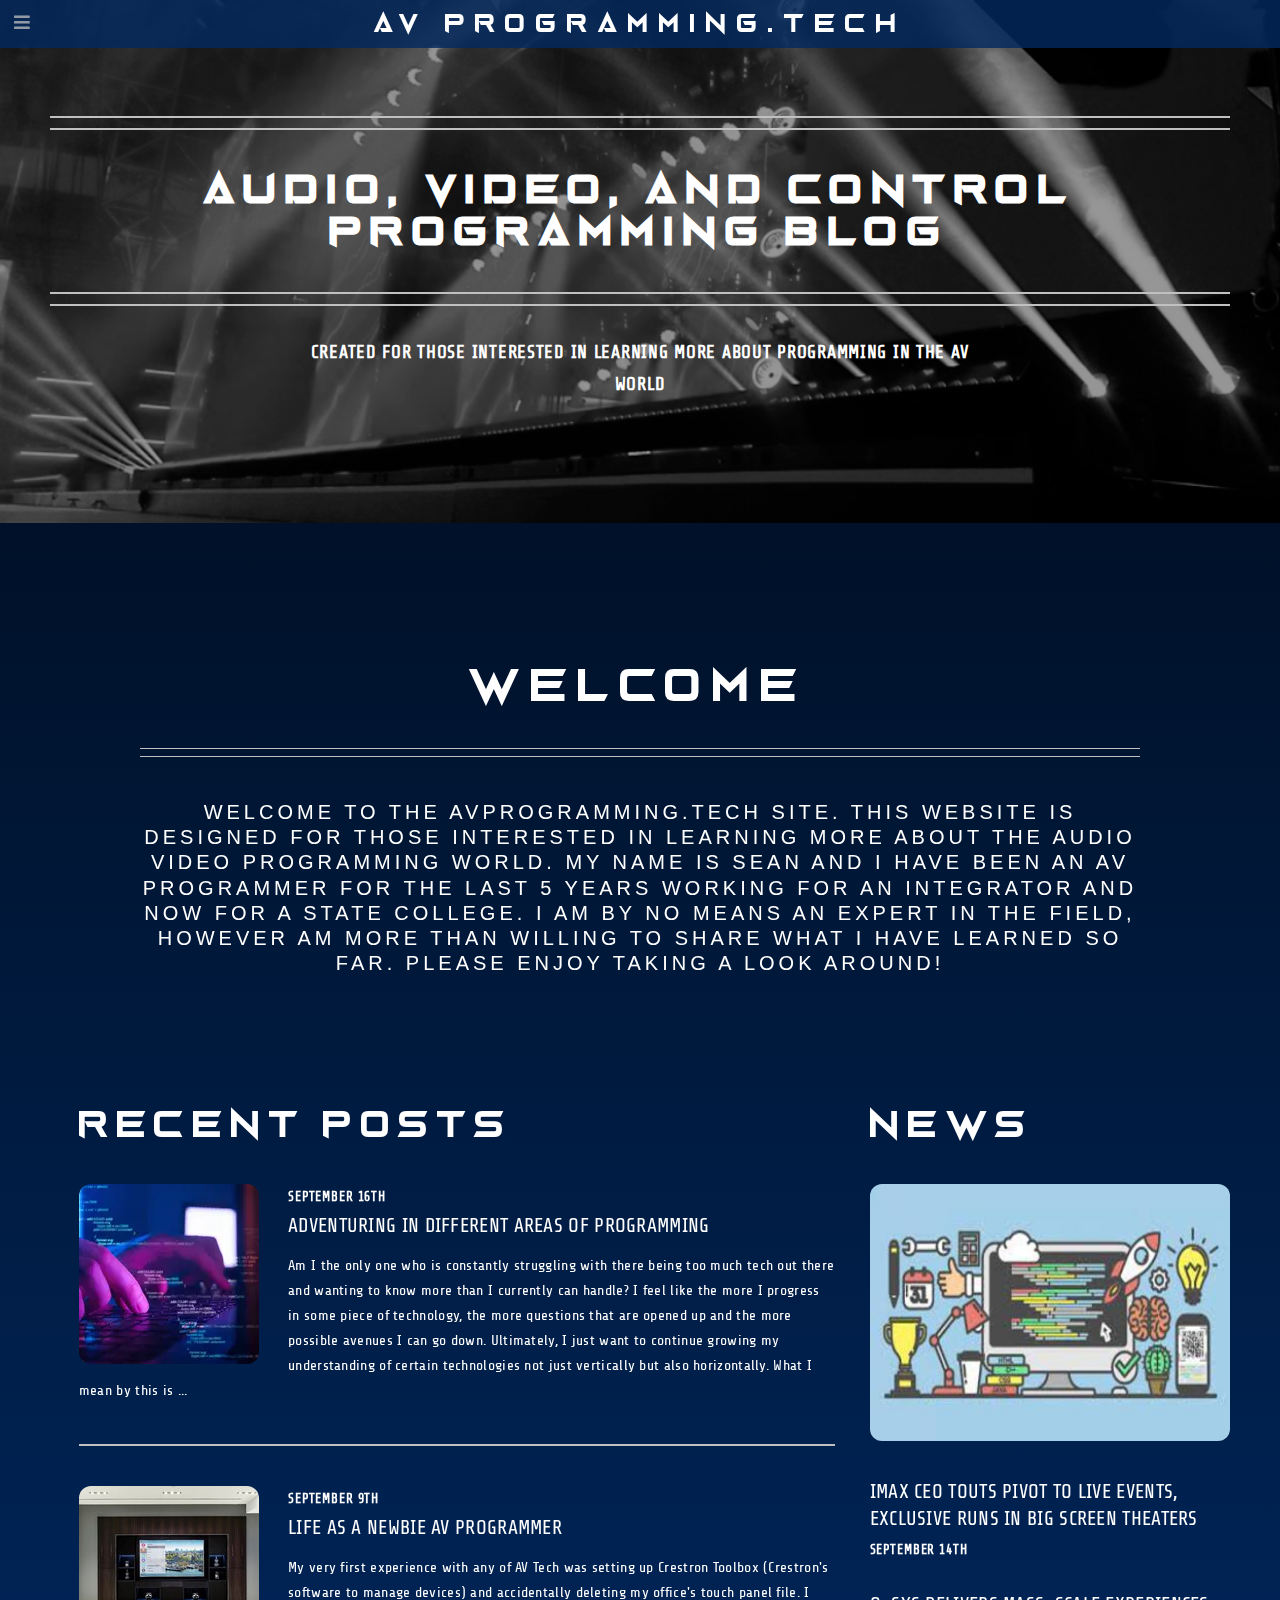
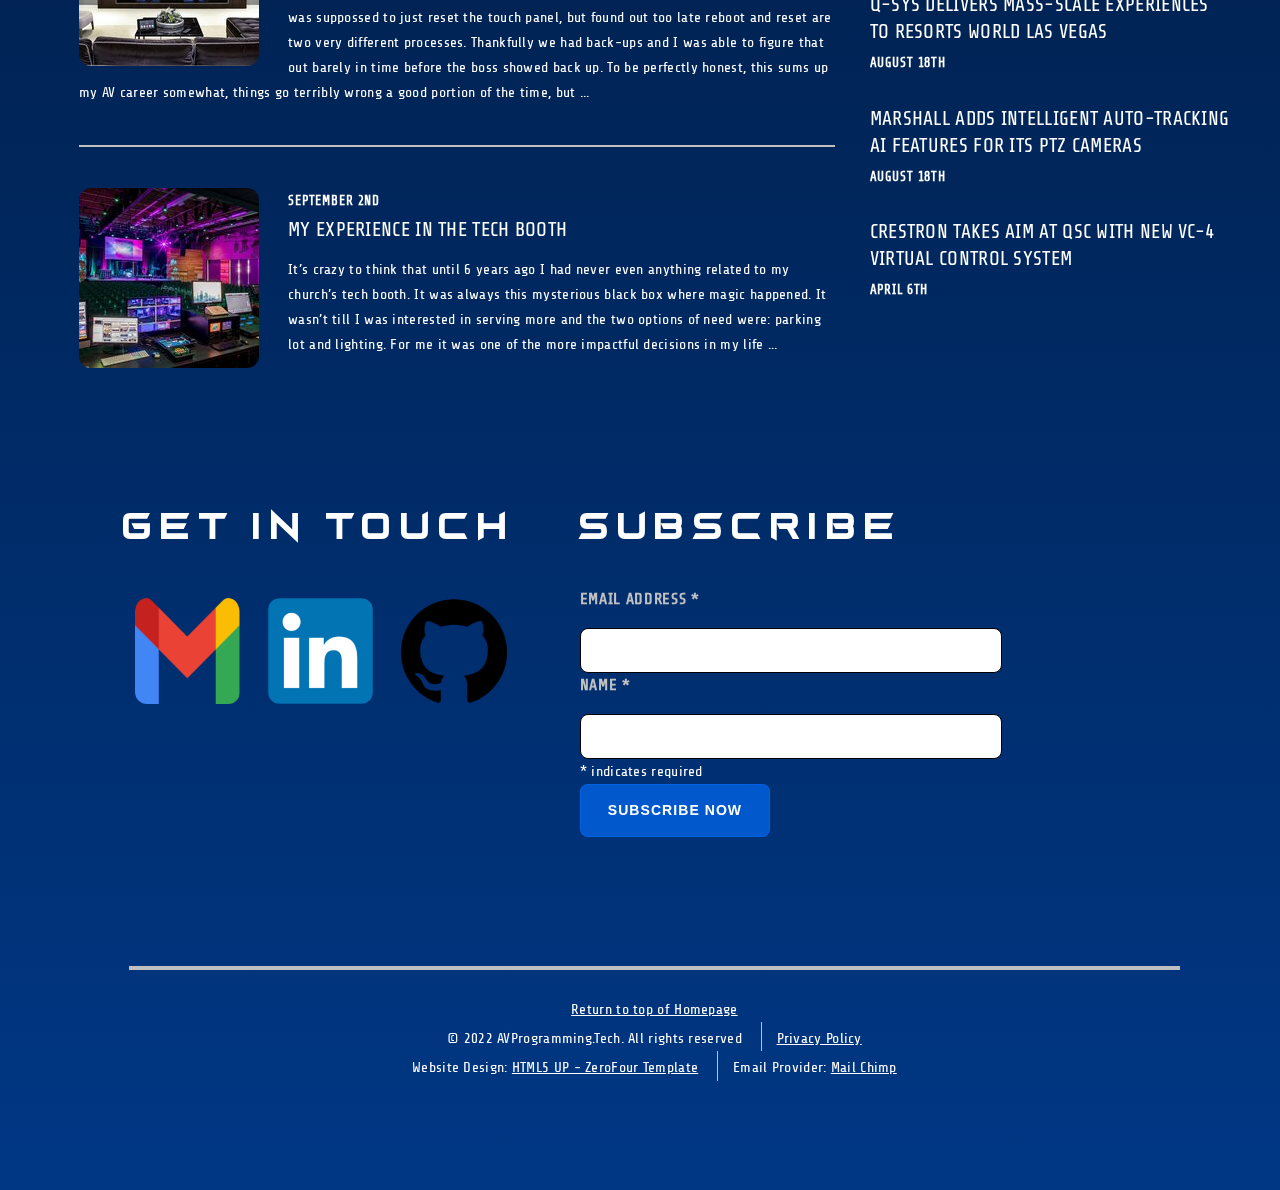
==== index.html @ ee81dc6e "more stuff" ====
<!DOCTYPE HTML>
<!--
	ZeroFour by HTML5 UP
	html5up.net | @ajlkn
	Free for personal and commercial use under the CCA 3.0 license (html5up.net/license)
-->
<html>

<head>
  <title> AV Programming.Tech </title>
  <meta charset="utf-8" />
  <meta name="viewport" content="width=device-width, initial-scale=1, user-scalable=no" />
  <link rel="stylesheet" href="assets/css/main.css" />
</head>

<body class="homepage is-preload">
  <div id="page-wrapper">


    <!-- Header -->
    <div id="header-wrapper">
      <div class="container">

        <!-- Header -->
        <header id="header">
          <div class="inner">

            <!-- Logo -->
            <h1 id="logo"> AV Programming.Tech </h1>

            <!-- Nav -->
            <nav id="nav">
              <ul>
                <li class="current_page_item"><a href="index.html"> Home </a></li>
                <li><a href="blogs.html"> Blogs </a></li>
                <li><a href="forums.html"> Forums </a></li>
                <li><a href="resources.html"> Resources </a></li>
                <li><a href="about_me.html"> About Me </a></li>
              </ul>
            </nav>

          </div>
        </header>

        <!-- Banner -->
        <div id="banner">
          <h2> audio, video, and control programming blog </h2>
          <p> Created for those interested in learning more about programming in the AV World </p>
        </div>


      </div>
    </div>


    <!-- Main Wrapper -->
    <div id="main-wrapper">
      <div class="wrapper style1">
        <div class="inner">

          <!-- Feature 1 -->
          <section class="container box feature1">
            <div class="row">
              <div class="col-12">
                <header class="first major">
                  <h2> Welcome </h2>
                </header>
                <h4 class="welcome"> Welcome to the AVProgramming.Tech site.
                  This website is designed for those interested in learning more about the Audio Video programming
                  world.
                  My name is Sean and I have been an AV Programmer for the last 5 years working for an Integrator and
                  now for a state college.
                  I am by no means an expert in the field, however am more than willing to share what I have learned so
                  far.
                  Please enjoy taking a look around!
                </h4>
              </div>
          </section>
        </div>
      </div>


      <div class="wrapper style3">
        <div class="inner">
          <div class="container">
            <div class="row">
              <div class="col-8 col-12-medium">

                <!-- Article list -->
                <section class="box article-list">
                  <h2> Recent Posts </h2>

                  <!-- Excerpt -->
                  <article class="box excerpt">
                    <a href="/adventuring_in_different_areas_of_programming.html" class="image left"><img src="/assets/images/programming_keyboard.gif"
                        alt="Programmer at keyboard"></a>
                    <div>
                      <header>
                        <span class="date"> September 16th </span>
                        <h3><a href="/adventuring_in_different_areas_of_programming.html"> Adventuring in Different Areas of Programming </a></h3>
                      </header>
                      <p>Am I the only one who is constantly struggling with there being too much tech out there and wanting to know more than I currently can handle?
                        I feel like the more I progress in some piece of technology, the more questions that are opened up and the more possible avenues I can go down. 
                        Ultimately, I just want to continue growing my understanding of certain technologies not just vertically but also horizontally. 
                        What I mean by this is
                        <a class = "continuation" href="/adventuring_in_different_areas_of_programming.html">...</a>
                      </p>
                    </div>
                  </article>

                  <!-- Excerpt -->
                  <article class="box excerpt">
                    <a href="/life_as_a_newbie_av_programmer.html" class="image left">
                      <img src="/assets/images/sample_crestron_space.gif" alt="sample crestron space"></a>
                    <div>
                      <header>
                        <span class="date"> September 9th </span>
                        <h3><a href="/Blogs/life_as_a_newbie_av_programmer.html"> Life as a Newbie AV Programmer </a></h3>
                      </header>
                      <p>My very first experience with any of AV Tech was setting up Crestron Toolbox (Crestron's software to manage devices) and accidentally deleting my office's touch panel file.
                        I was suppossed to just reset the touch panel, but found out too late reboot and reset are two very different processes.
                        Thankfully we had back-ups and I was able to figure that out barely in time before the boss showed back up. 
                        To be perfectly honest, this sums up my AV career somewhat, things go terribly wrong a good portion of the time, but
                        <a class = "continuation" href="/Blogs/life_as_a_newbie_av_programmer.html">...</a>
                      </p>
                    </div>
                  </article>

                  <!-- Excerpt -->
                  <article class="box excerpt">
                    <a href="/my_experience_in_the_tech_booth.html" class="image left">
                      <img src="/assets/images/church_tech_booth.gif" alt="church tech booth"></a>
                    <div>
                      <header>
                        <span class="date"> September 2nd </span>
                        <h3><a href="/my_experience_in_the_tech_booth.html"> My Experience In The Tech Booth </a></h3>
                      </header>
                      <p>It’s crazy to think that until 6 years ago I had never even anything related to my church’s tech booth. 
                        It was always this mysterious black box where magic happened. 
                        It wasn’t till I was interested in serving more and the two options of need were: parking lot and lighting. 
                        For me it was one of the more impactful decisions in my life
                        <a class = "continuation" href="/my_experience_in_the_tech_booth.html">...</a>
                      </p>
                    </div>
                  </article>
                </section>
              </div>
              <div class="col-4 col-12-medium">

                  <!-- Spotlight -->
                  <section class="box spotlight">
                    <h2> News </h2>
                    <a href="/the_journey_so_far.html" class="image featured">
                      <img src="/assets/images/artsy_programming.gif" alt="artsy programming desk"></a>
                    <article>
                      <header>
                        <h3><a href="https://www.hollywoodreporter.com/business/business-news/imax-ceo-touts-pivot-to-live-events-exclusive-runs-in-big-screen-theaters-1235220602/" target="_blank"> Imax CEO Touts Pivot to Live Events, Exclusive Runs in Big Screen Theaters </a></h3>
                        <span class="date"> September 14th </span>
                      </header>
                      <header>
                        <h3><a href="https://www.businesswire.com/news/home/20220818005143/en/Q-SYS-Delivers-Mass-Scale-Experiences-to-Resorts-World-Las-Vegas" > Q-SYS Delivers Mass-Scale Experiences to Resorts World Las Vegas </a></h3>
                        <span class="date"> August 18th </span>
                      </header>
                      <header>
                        <h3><a href="https://www.newsshooter.com/2022/08/17/marshall-intelligent-auto-tracking-ai-features-for-its-ptz-cameras/"> Marshall adds Intelligent Auto-Tracking AI features for its PTZ Cameras </a></h3>
                        <span class="date"> August 18th </span>
                      </header>
                      <header>
                        <h3><a href="https://www.ravepubs.com/crestron-takes-aim-at-qsc-with-new-vc-4-virtual-control-system/"> Crestron Takes Aim at QSC With New VC-4 Virtual Control System </a></h3>
                        <span class="date"> April 6th </span>
                      </header>
  
                    </article>
                  </section>
              </div>


              <div class="wrapper style1">
                <div class="inner">
                  <div class="container">
                    <div class="row">
                      <div class="col-6 col-12-medium">

                        <!-- Article list -->
                        <section class="box article-list">
                          <h2> Get In Touch </h2>
                          <a href="https://mail.google.com/mail/u/0/#inbox?compose=DmwnWrRvxmXZZkzpZGRBSmFkPWxrMPbTCrCHxWCrClTrlzpTVlZNWNWmPcswlPTsXdWFHXGWkRMl"
                            target="_blank" rel="noopener noreferrer" class="image thumbnail">
                            <img src="./assets/images/Gmail_Logo.gif" alt="Gmail Logo"></a>
                          <a href="https://www.linkedin.com/in/seanspiggle/" target="_blank" rel="noopener noreferrer"
                            class="image thumbnail">
                            <img src="./assets/images/Linked_In_Logo.gif" alt="LinkedIn Logo"></a>
                          <a href="https://github.com/Spiggles8" target="_blank" rel="noopener noreferrer"
                            class="image thumbnail">
                            <img src="assets\images\Github_Logo.png" alt="GitHub Logo"></a>
                        </section>

                      </div>
                      <div class="col-6 col-12-medium">
                        <div class="form">
                          <form
                            action="https://tech.us14.list-manage.com/subscribe/post?u=ea6063c30558920f0790168c5&amp;id=ef07a609d7&amp;f_id=008ffce0f0"
                            method="post" id="mc-embedded-subscribe-form" name="mc-embedded-subscribe-form"
                            class="validate" target="_blank" novalidate>
                            <h2>Subscribe</h2>
                            <div class="mc-field-group">
                              <label for="mce-EMAIL">Email Address <span class="asterisk">*</span>
                              </label>
                              <input type="email" value="" name="EMAIL" class="required email" id="mce-EMAIL" required>
                            </div>
                            <div class="mc-field-group">
                              <label for="mce-FNAME">Name <span class="asterisk">*</span>
                              </label>
                              <input type="text" value="" name="FNAME" class="required" id="mce-FNAME" required>
                            </div>
                            <div id="mce-responses" class="clear foot">
                              <div class="response" id="mce-error-response"></div>
                              <div class="response" id="mce-success-response"></div>
                            </div>
                            <div class="indicates-required"><span class="asterisk">*</span> indicates required</div>

                            <!-- real people should not fill this in and expect good things - do not remove this or risk form bot signups-->
                            <div style="position: absolute; left: -5000px;" aria-hidden="true"><input type="text"
                                name="b_ea6063c30558920f0790168c5_ef07a609d7" tabindex="-1" value=""></div>
                            <div class="optionalParent">
                              <div class="clear foot">
                                <input type="submit" value="Subscribe Now" name="subscribe" id="mc-embedded-subscribe"
                                  class="button">
                              </div>
                          </form>
                        </div>
                        <script type='text/javascript'
                          src='//s3.amazonaws.com/downloads.mailchimp.com/js/mc-validate.js'></script>
                        <script
                          type='text/javascript'>(function ($) { window.fnames = new Array(); window.ftypes = new Array(); fnames[0] = 'EMAIL'; ftypes[0] = 'email'; fnames[1] = 'FNAME'; ftypes[1] = 'text'; fnames[2] = 'LNAME'; ftypes[2] = 'text'; fnames[3] = 'ADDRESS'; ftypes[3] = 'address'; fnames[4] = 'PHONE'; ftypes[4] = 'phone'; fnames[5] = 'BIRTHDAY'; ftypes[5] = 'birthday'; }(jQuery)); var $mcj = jQuery.noConflict(true);</script>

                      </div>
                    </div>
                    <!-- Begin Mailchimp Signup Form -->
                    <!--End mc_embed_signup-->
                  </div>
                </div>
              </div>
            </div>
          </div>
          <!-- Footer Wrapper -->
          <div id="footer-wrapper">
            <footer id="footer" class="container">
              <div class="row">
                <div class="col-6 col-12-medium imp-medium">
                  <!-- Contact -->
                </div>
                <div class="col-12">
                  <div id="copyright">
                    <ul class="menu">
                      <li><a href="index.html"> Return to top of Homepage</a></li>
                    </ul>
                    <ul class="menu">
                      <li>&copy; 2022 AVProgramming.Tech. All rights reserved </li>
                      <li><a href="/privacy_policy.html"> Privacy Policy </a></li>
                    </ul>
                    <ul class="menu">
                      <li> Website Design: <a href="https://html5up.net/zerofour"> HTML5 UP - ZeroFour Template </a>
                      </li>
                      <li> Email Provider: <a href="https://www.mailchimp.com"> Mail Chimp </a></li>
                    </ul>
                  </div>
                </div>

              </div>
            </footer>
          </div>
          <!-- Scripts -->
          <script src="assets/js/jquery.min.js"></script>
          <script src="assets/js/jquery.dropotron.min.js"></script>
          <script src="assets/js/browser.min.js"></script>
          <script src="assets/js/breakpoints.min.js"></script>
          <script src="assets/js/util.js"></script>
          <script src="assets/js/main.js"></script>
</body>

</html>
---- assets/css/main.css ----
/*
	ZeroFour by HTML5 UP
	html5up.net | @ajlkn
	Free for personal and commercial use under the CCA 3.0 license (html5up.net/license)
*/
@import url("fontawesome-all.min.css");
@import url("https://fonts.googleapis.com/css?family=Open+Sans:400,400italic,700,700italic|Open+Sans+Condensed:700");

@font-face {
    font-family: 'Gravedigger';
    src: url('/assets/fonts/Gravedigger-8BOZ.ttf');
}
@font-face {
    font-family: 'ShareTech';
    src: url('/assets/fonts/ShareTech-Regular.ttf');
}


html, body, div, span, applet, object,
iframe, h1, h2, h3, h4, h5, h6, p, blockquote,
pre, a, abbr, acronym, address, big, cite,
code, del, dfn, em, img, ins, kbd, q, s, samp,
small, strike, strong, sub, sup, tt, var, b,
u, i, center, dl, dt, dd, ol, ul, li, fieldset,
form, label, legend, table, caption, tbody,
tfoot, thead, tr, th, td, article, aside,
canvas, details, embed, figure, figcaption,
footer, header, hgroup, menu, nav, output, ruby,
section, summary, time, mark, audio, video {
	margin: 0;
	padding: 0;
	border: 0;
	font-size: 100.2%;
	letter-spacing: 0.3px;
	font-family: 'ShareTech';
	vertical-align: baseline;}

article, aside, details, figcaption, figure,
footer, header, hgroup, menu, nav, section {
	display: block;}

body {
	line-height: 1;
}

ol, ul {
	list-style: none;
}

blockquote, q {
	quotes: none;
}

	blockquote:before, blockquote:after, q:before, q:after {
		content: '';
		content: none;
	}

table {
	border-collapse: collapse;
	border-spacing: 0;
}

body {
	-webkit-text-size-adjust: none;
}

mark {
	background-color: transparent;
	color: white;
}

input::-moz-focus-inner {
	border: 0;
	padding: 0;
}

input, select, textarea {
	-moz-appearance: none;
	-webkit-appearance: none;
	-ms-appearance: none;
	appearance: none;
}

p.blog {
	font-size: 125%;;
}

/* Basic */

	html {
		box-sizing: border-box;
	}

	*, *:before, *:after {
		box-sizing: inherit;
	}

	@-ms-viewport {
		width: device-width;
	}

	body {
		background-color: black;
		background-image: linear-gradient(rgba(0, 11, 26, 0.747), rgba(0, 77, 185, 0.719));
	}
	
		body.is-preload * {
			-moz-transition: none !important;
			-webkit-transition: none !important;
			-ms-transition: none !important;
			transition: none !important;
			-moz-animation: none !important;
			-webkit-animation: none !important;
			-ms-animation: none !important;
			animation: none !important;
		}

	body, input, select, textarea {
		color: white;
		font-weight: 400;
		font-size: 11pt;
		line-height: 1.85em;
	}

	a {
		color: white;
		text-decoration: underline;
	}

	a:hover {
		color: silver;
		font-size: 22px;
	}

	a.continuation {
		text-decoration: none;
	}

		a.continuation:hover {
			color: silver;
			font-size: 20px;
		}

	h1, h2, h3, h4, h5, h6 {
		font-family: 'GraveDigger';
		text-transform: uppercase;
		font-weight: 100;
		letter-spacing: 0.3em;
		color: white;
		margin: 0 0 1em 0;
	}

	h1 a, h2 a, h3 a, h4 a, h5 a, h6 a {
		color: white;
		text-decoration: none;
		outline: 0;
	}

	h2 {
		font-size: 2em;
		margin: 0 0 1.5em 0;
		line-height: 1em;
	}

		h2.icon {
			line-height: 48px;
		}

			h2.icon:before {
				position: relative;
				top: 0.05em;
				margin-right: 0.5em;
				opacity: 0.25;
			}

	h3 {
		font-size: 1.35em;
		margin-top: 2em;
	}

	#h3_table {
		margin-top: 0em;
		font-size: 1.11em;
	}

	b, strong {
		color: white;
		font-weight: 700;
	}

	i, em {
		font-style: italic;
	}

	br.clear {
		clear: both;
	}

	sub {
		position: relative;
		top: 0.5em;
		font-size: 0.8em;
	}

	sup {
		position: relative;
		top: -0.5em;
		font-size: 0.8em;
	}

	hr {
		border: 0;
		border-top: solid 1px silver;
	}

	blockquote {
		border-left: solid 0.5em silver;
		padding: 1em 0 1em 2em;
		font-style: italic;
	}

	p, ul, ol, dl, table {
		margin-bottom: 2em;
	}

	.date {
		display: block;
		text-transform: uppercase;
		font-weight: 700;
		letter-spacing: 0.065em;
		font-size: 0.9em;
		color: white;
		margin: 0 0 0.25em 0;
	}

/* Container */

	.container {
		margin: 0 auto;
		max-width: calc(100% - 100px);
		width: 1200px;
	}

		@media screen and (max-width: 1280px) {

			.container {
				width: 100%;
			}

		}

		@media screen and (max-width: 980px) {

			.container {
				width: 100%;
			}

		}

		@media screen and (max-width: 736px) {

			.container {
				width: 100%;
				max-width: 100%;
			}

		}

/* Row */

	.row {
		display: flex;
		flex-wrap: wrap;
		box-sizing: border-box;
		align-items: stretch;
	}

		.row > * {
			box-sizing: border-box;
		}

		.row.gtr-uniform > * > :last-child {
			margin-bottom: 0;
		}

		.row.aln-left {
			justify-content: flex-start;
		}

		.row.aln-center {
			justify-content: center;
		}

		.row.aln-right {
			justify-content: flex-end;
		}

		.row.aln-top {
			align-items: flex-start;
		}

		.row.aln-middle {
			align-items: center;
		}

		.row.aln-bottom {
			align-items: flex-end;
		}

		.row > .imp {
			order: -1;
		}

		.row > .col-1 {
			width: 8.33333%;
		}

		.row > .off-1 {
			margin-left: 8.33333%;
		}

		.row > .col-2 {
			width: 16.66667%;
		}

		.row > .off-2 {
			margin-left: 16.66667%;
		}

		.row > .col-3 {
			width: 25%;
		}

		.row > .off-3 {
			margin-left: 25%;
		}

		.row > .col-4 {
			width: 33.33333%;
		}

		.row > .off-4 {
			margin-left: 33.33333%;
		}

		.row > .col-5 {
			width: 41.66667%;
		}

		.row > .off-5 {
			margin-left: 41.66667%;
		}

		.row > .col-6 {
			width: 50%;
		}

		.row > .off-6 {
			margin-left: 50%;
		}

		.row > .col-7 {
			width: 58.33333%;
		}

		.row > .off-7 {
			margin-left: 58.33333%;
		}

		.row > .col-8 {
			width: 66.66667%;
		}

		.row > .off-8 {
			margin-left: 66.66667%;
		}

		.row > .col-9 {
			width: 75%;
		}

		.row > .off-9 {
			margin-left: 75%;
		}

		.row > .col-10 {
			width: 83.33333%;
		}

		.row > .off-10 {
			margin-left: 83.33333%;
		}

		.row > .col-11 {
			width: 91.66667%;
		}

		.row > .off-11 {
			margin-left: 91.66667%;
		}

		.row > .col-12 {
			width: 100%;
		}

		.row > .off-12 {
			margin-left: 100%;
		}

		.row.gtr-0 {
			margin-top: 0px;
			margin-left: 0px;
		}

			.row.gtr-0 > * {
				padding: 0px 0 0 0px;
			}

			.row.gtr-0.gtr-uniform {
				margin-top: 0px;
			}

				.row.gtr-0.gtr-uniform > * {
					padding-top: 0px;
				}

		.row.gtr-25 {
			margin-top: -12.5px;
			margin-left: -12.5px;
		}

			.row.gtr-25 > * {
				padding: 12.5px 0 0 12.5px;
			}

			.row.gtr-25.gtr-uniform {
				margin-top: -12.5px;
			}

				.row.gtr-25.gtr-uniform > * {
					padding-top: 12.5px;
				}

		.row.gtr-50 {
			margin-top: -25px;
			margin-left: -25px;
		}

			.row.gtr-50 > * {
				padding: 25px 0 0 25px;
			}

			.row.gtr-50.gtr-uniform {
				margin-top: -25px;
			}

				.row.gtr-50.gtr-uniform > * {
					padding-top: 25px;
				}

		.row {
			margin-top: -50px;
			margin-left: -50px;
		}

			.row > * {
				padding: 50px 0 0 50px;
			}

			.row.gtr-uniform {
				margin-top: -50px;
			}

				.row.gtr-uniform > * {
					padding-top: 50px;
				}

		.row.gtr-150 {
			margin-top: -75px;
			margin-left: -75px;
		}

			.row.gtr-150 > * {
				padding: 75px 0 0 75px;
			}

			.row.gtr-150.gtr-uniform {
				margin-top: -75px;
			}

				.row.gtr-150.gtr-uniform > * {
					padding-top: 75px;
				}

		.row.gtr-200 {
			margin-top: -100px;
			margin-left: -100px;
		}

			.row.gtr-200 > * {
				padding: 100px 0 0 100px;
			}

			.row.gtr-200.gtr-uniform {
				margin-top: -100px;
			}

				.row.gtr-200.gtr-uniform > * {
					padding-top: 100px;
				}

		@media screen and (max-width: 1280px) {

			.row {
				display: flex;
				flex-wrap: wrap;
				box-sizing: border-box;
				align-items: stretch;
			}

				.row > * {
					box-sizing: border-box;
				}

				.row.gtr-uniform > * > :last-child {
					margin-bottom: 0;
				}

				.row.aln-left {
					justify-content: flex-start;
				}

				.row.aln-center {
					justify-content: center;
				}

				.row.aln-right {
					justify-content: flex-end;
				}

				.row.aln-top {
					align-items: flex-start;
				}

				.row.aln-middle {
					align-items: center;
				}

				.row.aln-bottom {
					align-items: flex-end;
				}

				.row > .imp-large {
					order: -1;
				}

				.row > .col-1-large {
					width: 8.33333%;
				}

				.row > .off-1-large {
					margin-left: 8.33333%;
				}

				.row > .col-2-large {
					width: 16.66667%;
				}

				.row > .off-2-large {
					margin-left: 16.66667%;
				}

				.row > .col-3-large {
					width: 25%;
				}

				.row > .off-3-large {
					margin-left: 25%;
				}

				.row > .col-4-large {
					width: 33.33333%;
				}

				.row > .off-4-large {
					margin-left: 33.33333%;
				}

				.row > .col-5-large {
					width: 41.66667%;
				}

				.row > .off-5-large {
					margin-left: 41.66667%;
				}

				.row > .col-6-large {
					width: 50%;
				}

				.row > .off-6-large {
					margin-left: 50%;
				}

				.row > .col-7-large {
					width: 58.33333%;
				}

				.row > .off-7-large {
					margin-left: 58.33333%;
				}

				.row > .col-8-large {
					width: 66.66667%;
				}

				.row > .off-8-large {
					margin-left: 66.66667%;
				}

				.row > .col-9-large {
					width: 75%;
				}

				.row > .off-9-large {
					margin-left: 75%;
				}

				.row > .col-10-large {
					width: 83.33333%;
				}

				.row > .off-10-large {
					margin-left: 83.33333%;
				}

				.row > .col-11-large {
					width: 91.66667%;
				}

				.row > .off-11-large {
					margin-left: 91.66667%;
				}

				.row > .col-12-large {
					width: 100%;
				}

				.row > .off-12-large {
					margin-left: 100%;
				}

				.row.gtr-0 {
					margin-top: 0px;
					margin-left: 0px;
				}

					.row.gtr-0 > * {
						padding: 0px 0 0 0px;
					}

					.row.gtr-0.gtr-uniform {
						margin-top: 0px;
					}

						.row.gtr-0.gtr-uniform > * {
							padding-top: 0px;
						}

				.row.gtr-25 {
					margin-top: -8.75px;
					margin-left: -8.75px;
				}

					.row.gtr-25 > * {
						padding: 8.75px 0 0 8.75px;
					}

					.row.gtr-25.gtr-uniform {
						margin-top: -8.75px;
					}

						.row.gtr-25.gtr-uniform > * {
							padding-top: 8.75px;
						}

				.row.gtr-50 {
					margin-top: -17.5px;
					margin-left: -17.5px;
				}

					.row.gtr-50 > * {
						padding: 17.5px 0 0 17.5px;
					}

					.row.gtr-50.gtr-uniform {
						margin-top: -17.5px;
					}

						.row.gtr-50.gtr-uniform > * {
							padding-top: 17.5px;
						}

				.row {
					margin-top: -35px;
					margin-left: -35px;
				}

					.row > * {
						padding: 35px 0 0 35px;
					}

					.row.gtr-uniform {
						margin-top: -35px;
					}

						.row.gtr-uniform > * {
							padding-top: 35px;
						}

				.row.gtr-150 {
					margin-top: -52.5px;
					margin-left: -52.5px;
				}

					.row.gtr-150 > * {
						padding: 52.5px 0 0 52.5px;
					}

					.row.gtr-150.gtr-uniform {
						margin-top: -52.5px;
					}

						.row.gtr-150.gtr-uniform > * {
							padding-top: 52.5px;
						}

				.row.gtr-200 {
					margin-top: -70px;
					margin-left: -70px;
				}

					.row.gtr-200 > * {
						padding: 70px 0 0 70px;
					}

					.row.gtr-200.gtr-uniform {
						margin-top: -70px;
					}

						.row.gtr-200.gtr-uniform > * {
							padding-top: 70px;
						}

		}

		@media screen and (max-width: 980px) {

			.row {
				display: flex;
				flex-wrap: wrap;
				box-sizing: border-box;
				align-items: stretch;
			}

				.row > * {
					box-sizing: border-box;
				}

				.row.gtr-uniform > * > :last-child {
					margin-bottom: 0;
				}

				.row.aln-left {
					justify-content: flex-start;
				}

				.row.aln-center {
					justify-content: center;
				}

				.row.aln-right {
					justify-content: flex-end;
				}

				.row.aln-top {
					align-items: flex-start;
				}

				.row.aln-middle {
					align-items: center;
				}

				.row.aln-bottom {
					align-items: flex-end;
				}

				.row > .imp-medium {
					order: -1;
				}

				.row > .col-1-medium {
					width: 8.33333%;
				}

				.row > .off-1-medium {
					margin-left: 8.33333%;
				}

				.row > .col-2-medium {
					width: 16.66667%;
				}

				.row > .off-2-medium {
					margin-left: 16.66667%;
				}

				.row > .col-3-medium {
					width: 25%;
				}

				.row > .off-3-medium {
					margin-left: 25%;
				}

				.row > .col-4-medium {
					width: 33.33333%;
				}

				.row > .off-4-medium {
					margin-left: 33.33333%;
				}

				.row > .col-5-medium {
					width: 41.66667%;
				}

				.row > .off-5-medium {
					margin-left: 41.66667%;
				}

				.row > .col-6-medium {
					width: 50%;
				}

				.row > .off-6-medium {
					margin-left: 50%;
				}

				.row > .col-7-medium {
					width: 58.33333%;
				}

				.row > .off-7-medium {
					margin-left: 58.33333%;
				}

				.row > .col-8-medium {
					width: 66.66667%;
				}

				.row > .off-8-medium {
					margin-left: 66.66667%;
				}

				.row > .col-9-medium {
					width: 75%;
				}

				.row > .off-9-medium {
					margin-left: 75%;
				}

				.row > .col-10-medium {
					width: 83.33333%;
				}

				.row > .off-10-medium {
					margin-left: 83.33333%;
				}

				.row > .col-11-medium {
					width: 91.66667%;
				}

				.row > .off-11-medium {
					margin-left: 91.66667%;
				}

				.row > .col-12-medium {
					width: 100%;
				}

				.row > .off-12-medium {
					margin-left: 100%;
				}

				.row.gtr-0 {
					margin-top: 0px;
					margin-left: 0px;
				}

					.row.gtr-0 > * {
						padding: 0px 0 0 0px;
					}

					.row.gtr-0.gtr-uniform {
						margin-top: 0px;
					}

						.row.gtr-0.gtr-uniform > * {
							padding-top: 0px;
						}

				.row.gtr-25 {
					margin-top: -12.5px;
					margin-left: -12.5px;
				}

					.row.gtr-25 > * {
						padding: 12.5px 0 0 12.5px;
					}

					.row.gtr-25.gtr-uniform {
						margin-top: -12.5px;
					}

						.row.gtr-25.gtr-uniform > * {
							padding-top: 12.5px;
						}

				.row.gtr-50 {
					margin-top: -25px;
					margin-left: -25px;
				}

					.row.gtr-50 > * {
						padding: 25px 0 0 25px;
					}

					.row.gtr-50.gtr-uniform {
						margin-top: -25px;
					}

						.row.gtr-50.gtr-uniform > * {
							padding-top: 25px;
						}

				.row {
					margin-top: -50px;
					margin-left: -50px;
				}

					.row > * {
						padding: 50px 0 0 50px;
					}

					.row.gtr-uniform {
						margin-top: -50px;
					}

						.row.gtr-uniform > * {
							padding-top: 50px;
						}

				.row.gtr-150 {
					margin-top: -75px;
					margin-left: -75px;
				}

					.row.gtr-150 > * {
						padding: 75px 0 0 75px;
					}

					.row.gtr-150.gtr-uniform {
						margin-top: -75px;
					}

						.row.gtr-150.gtr-uniform > * {
							padding-top: 75px;
						}

				.row.gtr-200 {
					margin-top: -100px;
					margin-left: -100px;
				}

					.row.gtr-200 > * {
						padding: 100px 0 0 100px;
					}

					.row.gtr-200.gtr-uniform {
						margin-top: -100px;
					}

						.row.gtr-200.gtr-uniform > * {
							padding-top: 100px;
						}

		}

		@media screen and (max-width: 736px) {

			.row {
				display: flex;
				flex-wrap: wrap;
				box-sizing: border-box;
				align-items: stretch;
			}

				.row > * {
					box-sizing: border-box;
				}

				.row.gtr-uniform > * > :last-child {
					margin-bottom: 0;
				}

				.row.aln-left {
					justify-content: flex-start;
				}

				.row.aln-center {
					justify-content: center;
				}

				.row.aln-right {
					justify-content: flex-end;
				}

				.row.aln-top {
					align-items: flex-start;
				}

				.row.aln-middle {
					align-items: center;
				}

				.row.aln-bottom {
					align-items: flex-end;
				}

				.row > .imp-small {
					order: -1;
				}

				.row > .col-1-small {
					width: 8.33333%;
				}

				.row > .off-1-small {
					margin-left: 8.33333%;
				}

				.row > .col-2-small {
					width: 16.66667%;
				}

				.row > .off-2-small {
					margin-left: 16.66667%;
				}

				.row > .col-3-small {
					width: 25%;
				}

				.row > .off-3-small {
					margin-left: 25%;
				}

				.row > .col-4-small {
					width: 33.33333%;
				}

				.row > .off-4-small {
					margin-left: 33.33333%;
				}

				.row > .col-5-small {
					width: 41.66667%;
				}

				.row > .off-5-small {
					margin-left: 41.66667%;
				}

				.row > .col-6-small {
					width: 50%;
				}

				.row > .off-6-small {
					margin-left: 50%;
				}

				.row > .col-7-small {
					width: 58.33333%;
				}

				.row > .off-7-small {
					margin-left: 58.33333%;
				}

				.row > .col-8-small {
					width: 66.66667%;
				}

				.row > .off-8-small {
					margin-left: 66.66667%;
				}

				.row > .col-9-small {
					width: 75%;
				}

				.row > .off-9-small {
					margin-left: 75%;
				}

				.row > .col-10-small {
					width: 83.33333%;
				}

				.row > .off-10-small {
					margin-left: 83.33333%;
				}

				.row > .col-11-small {
					width: 91.66667%;
				}

				.row > .off-11-small {
					margin-left: 91.66667%;
				}

				.row > .col-12-small {
					width: 100%;
				}

				.row > .off-12-small {
					margin-left: 100%;
				}

				.row.gtr-0 {
					margin-top: 0px;
					margin-left: 0px;
				}

					.row.gtr-0 > * {
						padding: 0px 0 0 0px;
					}

					.row.gtr-0.gtr-uniform {
						margin-top: 0px;
					}

						.row.gtr-0.gtr-uniform > * {
							padding-top: 0px;
						}

				.row.gtr-25 {
					margin-top: -2.5px;
					margin-left: -2.5px;
				}

					.row.gtr-25 > * {
						padding: 2.5px 0 0 2.5px;
					}

					.row.gtr-25.gtr-uniform {
						margin-top: -2.5px;
					}

						.row.gtr-25.gtr-uniform > * {
							padding-top: 2.5px;
						}

				.row.gtr-50 {
					margin-top: -5px;
					margin-left: -5px;
				}

					.row.gtr-50 > * {
						padding: 5px 0 0 5px;
					}

					.row.gtr-50.gtr-uniform {
						margin-top: -5px;
					}

						.row.gtr-50.gtr-uniform > * {
							padding-top: 5px;
						}

				.row {
					margin-top: -10px;
					margin-left: -10px;
				}

					.row > * {
						padding: 10px 0 0 10px;
					}

					.row.gtr-uniform {
						margin-top: -10px;
					}

						.row.gtr-uniform > * {
							padding-top: 10px;
						}

				.row.gtr-150 {
					margin-top: -15px;
					margin-left: -15px;
				}

					.row.gtr-150 > * {
						padding: 15px 0 0 15px;
					}

					.row.gtr-150.gtr-uniform {
						margin-top: -15px;
					}

						.row.gtr-150.gtr-uniform > * {
							padding-top: 15px;
						}

				.row.gtr-200 {
					margin-top: -20px;
					margin-left: -20px;
				}

					.row.gtr-200 > * {
						padding: 20px 0 0 20px;
					}

					.row.gtr-200.gtr-uniform {
						margin-top: -20px;
					}

						.row.gtr-200.gtr-uniform > * {
							padding-top: 20px;
						}


		}

/* Section/Article */

	section, article {
		margin-bottom: 5em;
	}

	section > :last-child,
	article > :last-child,
	section:last-child,
	article:last-child {
		margin-bottom: 0;
	}

	header {
		margin: 0 0 2em 0;
	}

		header h2, header h3 {
			margin: 0 0 0.25em 0;
		}

		header p {
			display: block;
			text-transform: uppercase;
			font-weight: 700;
			letter-spacing: 0.065em;
			font-size: 0.9em;
			color: white;
			margin: 0;
		}

			header p strong {
				color: white;
				font-weight: 800;
			}

	footer {
		margin: 2.5em 0 0 0;
	}

	header.major {
		border-bottom: solid 1.5px silver;
		margin: 0 0 3em 0;
	}

		header.major:after {
			content: '';
			display: block;
			border-top: solid 1.5px silver;
			height: 8px;
		}

		header.major h2, header.major h3 {
			margin: 0 0 1.2em 0;
		}

		header.major p {
			margin: 0 0 1.5em 0;
			position: relative;
			top: -1em;
		}

		h4.welcome {
			font-family: 'Lucida Sans', 'Lucida Sans Regular', 'Lucida Grande', 'Lucida Sans Unicode', Geneva, Verdana, sans-serif;
			font-size: 20px;
			letter-spacing: 0.2em;
		}

		#logo {
			font-family: 'GraveDigger';
			font-size: 24px;
		}

/* Forms */

	form label {
		display: block;
		text-transform: uppercase;
		font-weight: 800;
		letter-spacing: 0.04em;
		color: silver;
		margin: 0 0 1em 0;
		font-size: 1.1em;
	}

	form input[type="text"],
	form input[type="email"],
	form input[type="password"],
	form select,
	form textarea {
		-webkit-appearance: none;
		display: block;
		width: 100%;
		border-radius: 8px;
		border: solid 1px black;
	}

	form input[type="text"]:focus,
	form input[type="email"]:focus,
	form input[type="password"]:focus,
	form select:focus,
	form textarea:focus {
		box-shadow: 0 0 2px 1px #4091bf;
	}

	form input[type="text"],
	form input[type="email"],
	form input[type="password"] {
		line-height: 3em;
		padding: 0 1em;
		color: black;
	}

	form select {
		line-height: 3em;
		padding: 0 1em;
	}

	form textarea {
		min-height: 9em;
		padding: 1em;
	}

	form ::-webkit-input-placeholder,
	form :-moz-placeholder,
	form ::-moz-placeholder,
	form :-ms-input-placeholder {
		color: black !important;
	}

	form ::-moz-focus-inner {
		border: 0;
	}

/* Tables */

	table {
		width: 100%;
	}

		table.default {
			width: 100%;
		}

			table.default tr {
				border-top: solid 1px silver;
			}

				table.default tr:first-child {
					border-top: 0;
				}

			table td {
				padding: 1.5em 0.5em;
				vertical-align: middle;
				text-align: center;
			}

			table th {
				padding: 0.5em 1em 1.5em 1em;
				text-transform: uppercase;
				letter-spacing: 0.04em;
				margin: 0 0 1em 0;
			}

			table thead {
				background: transparent;
				color: #fff;
				text-align: center;
				vertical-align: middle;
				font-size: 1.25em;
				font-weight: 800;
				text-decoration: underline;
				
			}

/* Image */

	.image {
		position: relative;
		display: inline-block;
	}

		.image img {
			display: block;
			width: 100%;
			border-radius: 12px;
		}

		.image:before {
			content: '';
			display: block;
			position: absolute;
			left: 0;
			top: 0;
			background: transparent;
			width: 100%;
			height: 100%;
			opacity: 0.75;
		}

		.image.fit {
			display: block;
			width: 100%;
		}

		.image.featured {
			display: block;
			width: 100%;
			margin: 0 0 2.5em 0;
		}

		.image.thumbnail {
			width: 25%;
			margin: 0.8em;
		}

		.image.left {
			float: left;
			margin: 0 2em 2em 0;
		}

		.image.centered {
			display: block;
			margin: 0 0 2.5em 0;
		}

			.image.centered img {
				margin: 0 auto;
				width: auto;
			}



/* Button */

	input[type="button"],
	input[type="submit"],
	input[type="reset"],
	button,
	.button {
		-moz-transition: background-color 0.2s ease-in-out;
		-webkit-transition: background-color 0.2s ease-in-out;
		-ms-transition: background-color 0.2s ease-in-out;
		transition: background-color 0.2s ease-in-out;
		-webkit-appearance: none;
		position: relative;
		display: inline-block;
		background-color: rgba(2, 112, 255, 0.637);
		border-radius: 8px;
		box-shadow: inset 0px 0px 0px 1px rgba(2, 112, 255, 0.425);
		color: #fff !important;
		text-decoration: none;
		text-transform: uppercase;
		font-weight: 800;
		font-size: 0.95em;
		letter-spacing: 0.075em;
		padding: 1em 2em;
		outline: 0;
		border: 0;
		white-space: nowrap;
		cursor: pointer;
	}

		input[type="button"].icon:before,
		input[type="submit"].icon:before,
		input[type="reset"].icon:before,
		button.icon:before,
		.button.icon:before {
			opacity: 0.5;
			margin-right: 0.5em;
			position: relative;
			top: 0.05em;
		}

		input[type="button"]:hover,
		input[type="submit"]:hover,
		input[type="reset"]:hover,
		button:hover,
		.button:hover {
			background-color: #50a1cf;
		}

		input[type="button"]:active,
		input[type="submit"]:active,
		input[type="reset"]:active,
		button:active,
		.button:active {
			background-color: #3081af;
		}

		input[type="button"].medium,
		input[type="submit"].medium,
		input[type="reset"].medium,
		button.medium,
		.button.medium {
			font-size: 1.25em;
			padding: 1em 2.25em;
		}

		input[type="button"].large,
		input[type="submit"].large,
		input[type="reset"].large,
		button.large,
		.button.large {
			font-size: 1.5em;
			padding: 1em 2.25em;
		}

		input[type="button"].alt,
		input[type="submit"].alt,
		input[type="reset"].alt,
		button.alt,
		.button.alt {
			background-color: #464a52;
		}

			input[type="button"].alt:hover,
			input[type="submit"].alt:hover,
			input[type="reset"].alt:hover,
			button.alt:hover,
			.button.alt:hover {
				background-color: #565a62;
			}

			input[type="button"].alt:active,
			input[type="submit"].alt:active,
			input[type="reset"].alt:active,
			button.alt:active,
			.button.alt:active {
				background-color: #363a42;
			}

/* List */

	dl.contact dt {
		display: block;
		text-transform: uppercase;
		font-weight: 700;
		letter-spacing: 0.065em;
		font-size: 0.9em;
		color: white;
		float: left;
		width: 6em;
	}

	dl.contact dd {
		margin: 0 0 1em 6em;
	}

	ul.default {
		list-style: disc;
		padding-left: 1em;
	}

		ul.default li {
			padding-left: 0.5em;
		}

	ul.actions li {
		display: inline-block;
		padding: 0 0 0 0.25em;
		margin: 0 0 0 0.25em;
	}

		ul.actions li:first-child {
			margin-left: 0;
			padding-left: 0;
		}

	ul.menu li {
		border-left: solid 1px silver;
		display: inline-block;
		padding: 0.3em 0 0 1em;
		margin: 0 0 0 1em;
	}

		ul.menu li:first-child {
			border-left: 0;
			margin-left: 0;
			padding-left: 0;
		}

	ul.divided li {
		border-top: solid 1px silver;
		padding: 0.5em 0 0 0;
		margin: 0.5em 0 0 0;
	}

		ul.divided li:first-child {
			border-top: 0 !important;
			padding-top: 0 !important;
			margin-top: 0 !important;
		}

	ol.default {
		list-style: decimal;
		padding-left: 1.25em;
	}

		ol.default li {
			padding-left: 0.25em;
		}

/* Box */

	.box.excerpt {
		position: relative;
		overflow: hidden;
	}

		.box.excerpt header {
			margin: 0 0 1em 0;
		}

		.box.excerpt .image, .box.excerpt p {
			margin-bottom: 0;
		}

	.box.feature1 {
		text-align: center;
		padding-left: 5%;
		padding-right: 5%;
	}

		.box.feature1 header {
			margin-bottom: 3em;
		}

			.box.feature1 header.first h2 {
				font-size: 2.5em;
			}

			.box.feature1 header.first p {
				font-size: 1.2em;
			}

			.box.feature1 header.second {
				position: relative;
				display: inline-block;
				text-align: left;
				margin: 0 auto;
				white-space: nowrap;
				left: 24px;
			}

				.box.feature1 header.second p {
					line-height: 1em;
				}

				.box.feature1 header.second:before {
					font-size: 48px;
					position: absolute;
					right: 100%;
					margin-right: 18px;
					opacity: 0.5;
					bottom: -4px;
				}

	.box.feature2 {
		text-align: center;
	}

	.box.article-list article {
		border-bottom: solid 2px silver;
		margin: 0 0 2.75em 0;
		padding: 0 0 2.75em 0;
	}

		.box.article-list article:last-child {
			border-bottom: 0;
			margin-bottom: 0;
			padding-bottom: 0;
		}

/* Icons */

	.icon {
		text-decoration: none;
		text-decoration: none;
	}

		.icon:before {
			-moz-osx-font-smoothing: grayscale;
			-webkit-font-smoothing: antialiased;
			display: inline-block;
			font-style: normal;
			font-variant: normal;
			text-rendering: auto;
			line-height: 1;
			text-transform: none !important;
			font-weight: 400;
			font-family: 'Font Awesome 5 Free';
		}

		.icon.solid:before {
			font-weight: 900;
		}


		.icon > .label {
			display: none;
		}

/* Nav */

	#nav {
		position: absolute;
		right: 2em;
		top: 0;
		line-height: 5.5em;

	}

		#nav > ul > li {
			float: left;
			padding: 0 0.8em 0 0.8em;
		}

			#nav > ul > li > a, #nav > ul > li > span {
				font-family: 'GraveDigger';
				color: #fff;
				text-decoration: none;
				text-transform: uppercase;
				font-weight: 50;
				font-size: 0.85em;
				letter-spacing: 0.0em;
				padding: 0.5em 0.8em 0.5em 0.8em;
				border-radius: 6px;
				outline: 0;
			}

			#nav > ul > li.active > a,
			#nav > ul > li.current_page_item > a,
			#nav > ul > li.active > span,
			#nav > ul > li.current_page_item > span {
				background: rgba(0, 0, 0, 0.15);
				box-shadow: inset 1px 1px 0px 0px rgba(0, 0, 0, 0.025), 1px 1px 0px 0px rgba(255, 255, 255, 0.025);
			}

			#nav > ul > li:last-child {
				padding-right: 0;
			}

			#nav > ul > li > ul {
				display: none;
			}

/* Banner */

	#banner {
		text-align: center;
		width: 940px;
		margin: 0 auto;
		overflow: hidden;
		padding: 9em 0 6em 0;
	}

		#banner h2 {
			border: solid 2px silver;
			border-left: 0;
			border-right: 0;
			color: white;
			font-size: 2.35em;
			font-weight: 700;
			line-height: 1.3em;
			margin: 0 0 1.5em 0;
		}

			#banner h2 strong {
				font-weight: 800;
			}

			#banner h2:before {
				content: '';
				display: block;
				border-top: solid 2px;
				border-color: silver;
				margin: 10px 0 1.25em 0;
			}

			#banner h2:after {
				content: '';
				display: block;
				border-bottom: solid 2px;
				border-color: silver;
				margin: 1.25em 0 10px 0;
			}

		#banner p {
			text-transform: uppercase;
			color: white;
			font-size: 1.5em;
			font-weight: 700;
			line-height: 1.3em;
			letter-spacing: 0.04em;
			float: left;
			text-align: center;
			width: 100%;
			line-height: 1.5em;
			margin: 0;
			padding-left: 22%;
			padding-right: 22%;
		}

/* Sidebar */

	#sidebar h2 {
		font-size: 1.5em;
	}

/* Wrappers */

	#header-wrapper {
		background-image: url("/assets/images/stage_lighting_background_grayscale.jpg");
		background-repeat: no-repeat;
		background-size: cover;
		padding: 3em 0;
	}

	#main-wrapper {
		background: transparent;
	}

	#footer-wrapper {
		position: relative;
		background: transparent;
		background-size: 100% 100%, 100% 15em, auto auto;
		background-position: top left, top center, top left;
		padding: 2em 0 2em 0;
	}

	.wrapper {
		padding: 2.5em 0 1em 0;
	}

		.wrapper > .inner {
			position: relative;
			z-index: 2;
		}

		.wrapper.style1 {
			position: relative;
			padding: 10em 2em 0em 2em;

		}

		.wrapper.style3 {
			position: relative;
			padding: 8em 0em 2em 2em;
		}

/* Header */

	#header {
		position: relative;
		border-radius: 10px;
		background: rgba(0, 64, 148, 0.425);
		padding: 0.75em;
		margin-bottom: 0;
	}

		#header .inner {
			position: relative;
			height: 5.5em;
			background-color: rgba(0, 27, 61, 0.719);
			border-radius: 8px;
			box-shadow: inset 0px 0px 0px 1px rgba(0, 0, 0, 0.45);
		}

		#header h1 {
			position: absolute;
			left: 1.75em;
			top: 50%;
			margin-top: -0.65em;
			font-size: 1.5em;
			color: #fff;
		}

/* Footer */

	#footer {
		margin-bottom: 0;
		position: relative;
		z-index: 2;
	}

		#footer h2 {
			font-size: 1.35em;
			color: #fff;
		}

		#footer strong {
			color: #fff;
		}

		#footer a {
			color: #acb2bf;
		}

		#footer .button.alt {
			box-shadow: inset 0px 0px 0px 1px rgba(0, 0, 0, 0.75), inset 0px 2px 1px 0px rgba(255, 255, 255, 0.25);
		}

		#footer ul.divided li, #footer ul.menu li {
			border-color: silver;
		}

		#footer ul.divided li a {
			text-decoration: none;
		}

		#footer ul.menu {
			margin: 0;
		}

		#footer dl.contact dt {
			color: #ddd;
		}

	#copyright {
		border-top: solid 4px;
		border-color: silver;
		text-align: center;
		margin-top: 2em;
		padding: 1.5em 0 1em 0;
		color: inherit;
	}

		#copyright a {
			color: inherit;
		}

/* Large */

	@media screen and (max-width: 1280px) {

		/* Basic */

			body {
				line-height: 1.75em;
				font-size: 10.75pt;
			}

			input, select, textarea {
				line-height: 1.75em;
				font-size: 10.75pt;
			}

		/* Wrappers */

			#header-wrapper {
				padding: 2em 0;
			}

			body.homepage #header-wrapper {
				height: auto;
			}

			#footer-wrapper {
				padding: 4.5em 0 4.5em 0;
			}

			.wrapper {
				padding: 2.5em 0 1em 0;
			}

		/* Banner */

			#banner {
				width: 100%;
				padding: 4em 0 2em 0;
			}

				#banner h2 {
					font-size: 2.2em;
					line-height: 1.3em;
					margin: 0 0 1em 0;
				}

				#banner p {
					font-size: 1.25em;
					line-height: 1.75em;
					letter-spacing: 0.04em;
					float: none;
					text-align: center;
					width: 100%;
					margin: 0 0 2em 0;
				}

	}

/* Medium */

	#navPanel, #titleBar {
		display: none;
	}

	@media screen and (max-width: 1280px) {

		/* Basic */

			html, body {
				overflow-x: hidden;
			}

		/* Box */

			.box.feature2 section {
				margin: 1em 0;
			}

		/* Nav */

			#page-wrapper {
				-moz-backface-visibility: hidden;
				-webkit-backface-visibility: hidden;
				-ms-backface-visibility: hidden;
				backface-visibility: hidden;
				-moz-transition: -moz-transform 0.5s ease;
				-webkit-transition: -webkit-transform 0.5s ease;
				-ms-transition: -ms-transform 0.5s ease;
				transition: transform 0.5s ease;
				padding-bottom: 1px;
			}

			#titleBar {
				-moz-backface-visibility: hidden;
				-webkit-backface-visibility: hidden;
				-ms-backface-visibility: hidden;
				backface-visibility: hidden;
				-moz-transition: -moz-transform 0.5s ease;
				-webkit-transition: -webkit-transform 0.5s ease;
				-ms-transition: -ms-transform 0.5s ease;
				transition: transform 0.5s ease;
				display: block;
				height: 44px;
				left: 0;
				position: fixed;
				top: 0;
				width: 100%;
				z-index: 10001;
			}

				#titleBar .title {
					display: block;
					text-transform: uppercase;
					font-weight: 200;
					letter-spacing: 0.5em;
					color: #fff;
					line-height: 48px;
					text-align: center;
					background: rgba(2, 42, 95, 0.808);
					font-size: 20px;
					font-family: 'GraveDigger';
				}

				#titleBar .toggle {
					text-decoration: none;
					position: absolute;
					left: 0;
					top: 0;
					width: 80px;
					height: 64px;
					opacity: 0.75;
				}

					#titleBar .toggle:before {
						-moz-osx-font-smoothing: grayscale;
						-webkit-font-smoothing: antialiased;
						display: inline-block;
						font-style: normal;
						font-variant: normal;
						text-rendering: auto;
						line-height: 1;
						text-transform: none !important;
						font-weight: 900;
					}

					#titleBar .toggle:before {
						font-family: 'Font Awesome 5 Free';
						display: inline-block;
						text-decoration: none;
						font-size: 18px;
						width: 44px;
						height: 44px;
						line-height: 44px;
						text-align: center;
						color: silver;
						content: '\f0c9';
					}

					#titleBar .toggle:active {
						opacity: 1;
					}


			#navPanel {
				-moz-backface-visibility: hidden;
				-webkit-backface-visibility: hidden;
				-ms-backface-visibility: hidden;
				backface-visibility: hidden;
				background-image: -moz-linear-gradient(rgba(0, 0, 0, 0), rgba(0, 0, 0, 0.35)), url("images/bg01.png");
				background-image: -webkit-linear-gradient(rgba(0, 0, 0, 0), rgba(0, 0, 0, 0.35)), url("images/bg01.png");
				background-image: -ms-linear-gradient(rgba(0, 0, 0, 0), rgba(0, 0, 0, 0.35)), url("images/bg01.png");
				background-image: linear-gradient(rgba(0, 0, 0, 0), rgba(0, 0, 0, 0.35)), url("images/bg01.png");
				-moz-transform: translateX(-275px);
				-webkit-transform: translateX(-275px);
				-ms-transform: translateX(-275px);
				transform: translateX(-275px);
				-moz-transition: -moz-transform 0.5s ease;
				-webkit-transition: -webkit-transform 0.5s ease;
				-ms-transition: -ms-transform 0.5s ease;
				transition: transform 0.5s ease;
				background-color: #303238;
				box-shadow: inset -1px 0px 0px 0px rgba(0, 0, 0, 0.5), inset -2px 0px 0px rgba(255, 255, 255, 0.15), inset -2px 0px 10px 0px rgba(0, 0, 0, 0.35);
				display: block;
				height: 100%;
				left: 0;
				overflow-y: auto;
				position: fixed;
				top: 0;
				width: 200px;
				z-index: 10002;
				background: transparent;
			}

				#navPanel .link {
					display: block;
					color: #aaa;
					text-decoration: none;
					height: 44px;
					line-height: 44px;
					border-top: solid 1px silver;
					border-bottom: solid 1px silver;
					padding: 0 1em 0 1em;
					text-transform: uppercase;
					font-weight: 700;
					font-size: 0.95em;
					letter-spacing: 0.075em;
					background: rgba(0, 52, 121, 0.801);
				}

					#navPanel .link:first-child {
						border-top: 0;
					}

					#navPanel .link:last-child {
						border-bottom: 0;
					}

				#navPanel .indent-1 {
					display: inline-block;
					width: 1em;
				}

				#navPanel .indent-2 {
					display: inline-block;
					width: 2em;
				}

				#navPanel .indent-3 {
					display: inline-block;
					width: 3em;
				}

				#navPanel .indent-4 {
					display: inline-block;
					width: 4em;
				}

				#navPanel .indent-5 {
					display: inline-block;
					width: 5em;
				}

				#navPanel .depth-0 {
					color: #fff;
				}

			body.navPanel-visible #page-wrapper {
				-moz-transform: translateX(200px);
				-webkit-transform: translateX(200px);
				-ms-transform: translateX(200px);
				transform: translateX(200px);
			}

			body.navPanel-visible #titleBar {
				-moz-transform: translateX(200px);
				-webkit-transform: translateX(200px);
				-ms-transform: translateX(200px);
				transform: translateX(200px);
			}

			body.navPanel-visible #navPanel {
				-moz-transform: translateX(0);
				-webkit-transform: translateX(0);
				-ms-transform: translateX(0);
				transform: translateX(0);
			}

		/* Header */

			#header, #nav {
				display: none;
			}

		/* Wrappers */

			#header-wrapper {
				display: none;
			}

			.homepage #header-wrapper {
				display: block;
				padding-top: 0px;
			}

			#main-wrapper {
				padding-top: 44px;
			}

			.homepage #main-wrapper {
				padding-top: 0;
			}

		/* Banner */

			#banner {
				padding: 8em 0 4em 0;
			}

				#banner br {
					display: none;
				}

		/* Sidebar */

			#sidebar {
				margin-top: 1em;
			}

	}

/* Small */

	@media screen and (max-width: 736px) {

		/* Basic */

			body, input, select, textarea {
				line-height: 1.75em;
				font-size: 10pt;
				letter-spacing: 0;
			}

			h2, h3, h4, h5, h6 {
				font-size: 13pt !important;
			}

			h2 {
				line-height: 1.5em;
			}

		/* Section/Article */

			section, article {
				margin-bottom: 3em;
			}

		/* Image */

			.image.left {
				width: 25%;
			}

		/* Button */

			.button {
				width: 100%;
				font-size: 1.1em;
				text-align: center;
				padding: 1em 0 1em 0;
				border-radius: 8px;
			}

		/* List */

			ul.menu li {
				display: block;
				border: 0 !important;
				padding: 0 !important;
				margin: 0 !important;
			}

			ul.actions li {
				display: block;
				padding: 0;
				margin: 1em 0 0 0;
			}

				ul.actions li:first-child {
					margin-top: 0;
				}

		/* Box */

			.box.excerpt .image-left {
				margin-right: 0;
			}

			.box.excerpt header {
				margin-left: 32%;
			}

			.box.excerpt p {
				clear: both;
			}

			.box.feature1 section {
				margin-bottom: 2em !important;
			}

			.box.spotlight {
				margin-top: 2em;
				background-color:transparent;
			}

		/* Wrappers */

			#header-wrapper {
				background-position: 35% 50%;
			}

			#footer-wrapper {
				padding: 3em 20px 3em 20px;
			}

				#footer-wrapper section, #footer-wrapper article {
					margin-bottom: 3em !important;
				}

			.wrapper {
				padding: 2em 20px 1em 20px;
			}

		/* Banner */

			#banner {
				padding: 40px 20px 40px 20px;
			}

				#banner h2 {
					font-size: 18pt !important;
				}

		/* Sidebar */

			#sidebar {
				margin-top: 2em;
			}

		/* Footer */

			#copyright {
				margin-top: 0;
				padding: 3em 0 1em 0;
			}

			#titleBar .title {
				display: block;
				text-transform: uppercase;
				font-weight: 200;
				letter-spacing: 0.5em;
				color: #fff;
				line-height: 48px;
				text-align: center;
				background: rgba(2, 42, 95, 0.808);
				font-size: 16px;
				font-family: 'GraveDigger';
			}

	}

	/* Extra Small */

	@media screen and (max-width: 515px) {
		#titleBar .title {
			display: block;
			text-transform: uppercase;
			font-weight: 200;
			letter-spacing: 0.5em;
			color: #fff;
			line-height: 48px;
			text-align: center;
			background: rgba(2, 42, 95, 0.808);
			font-size: 11px;
			font-family: 'GraveDigger';
		}

	}
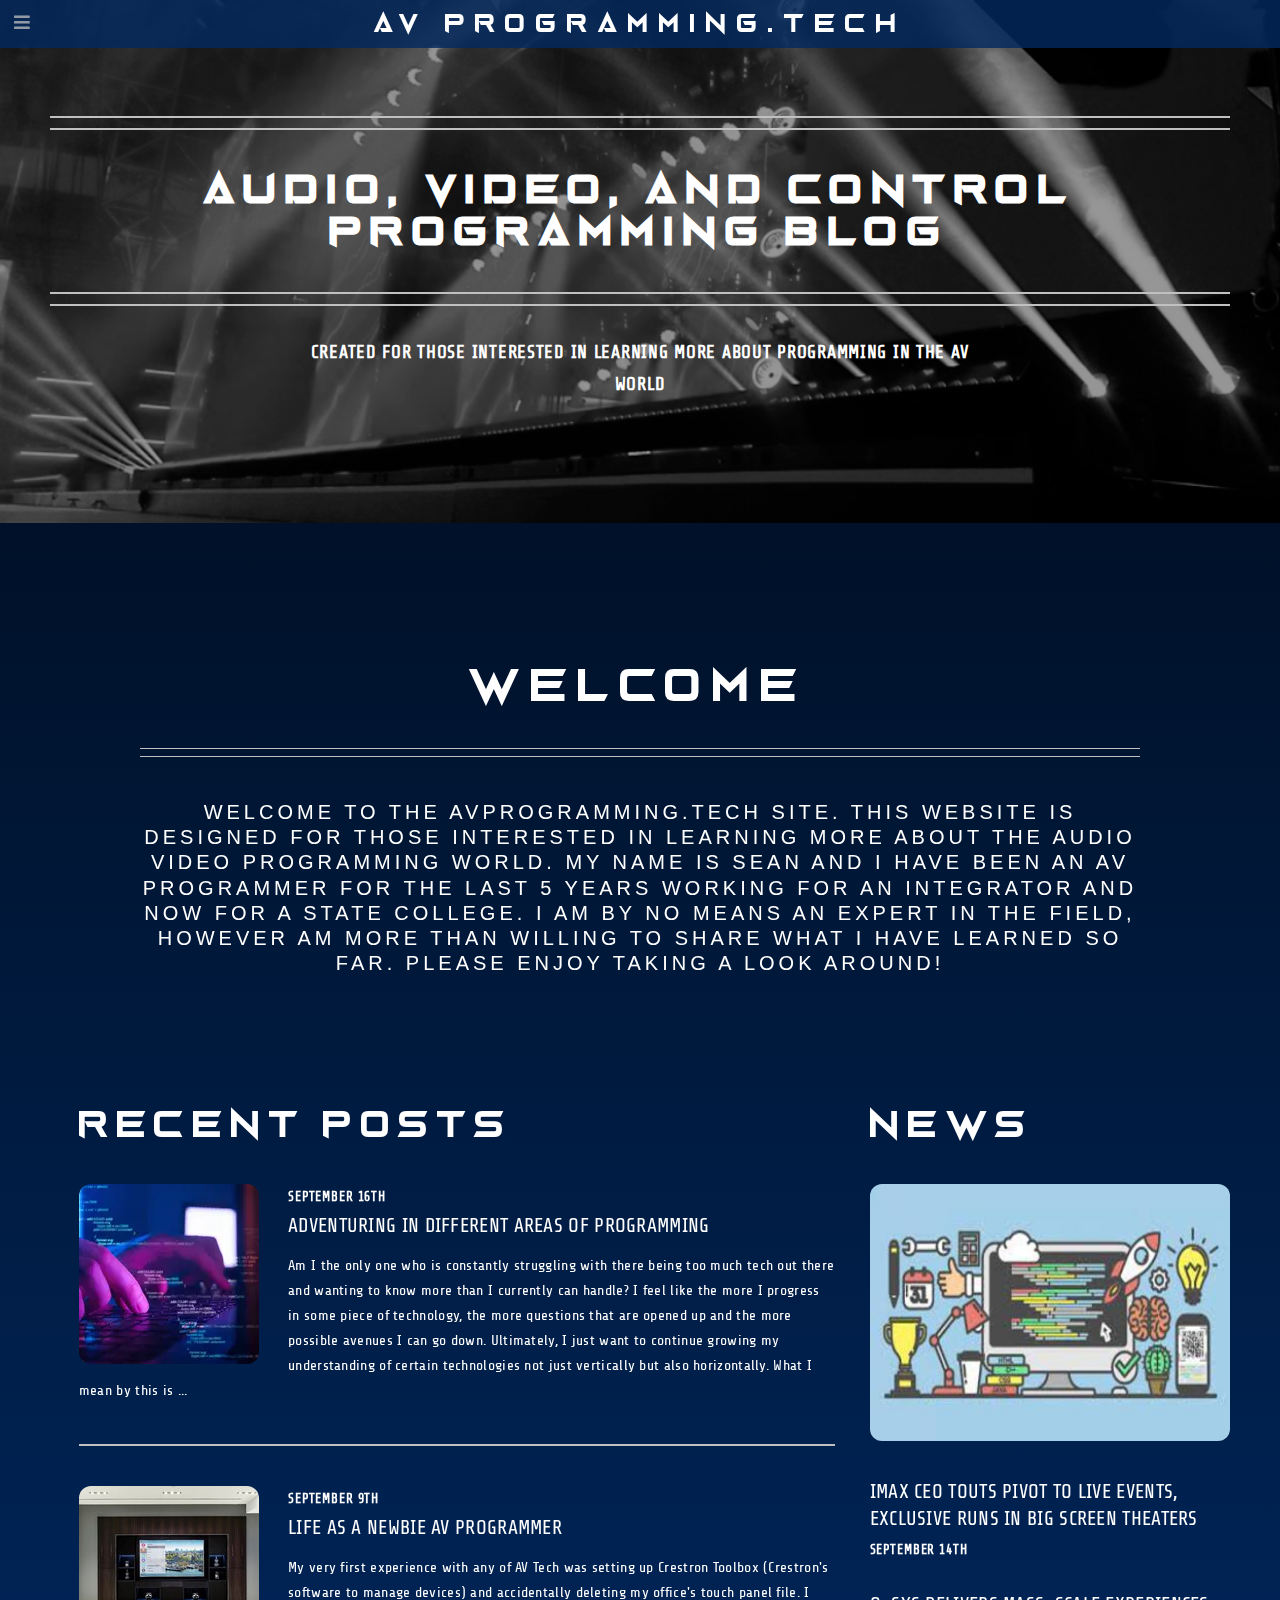
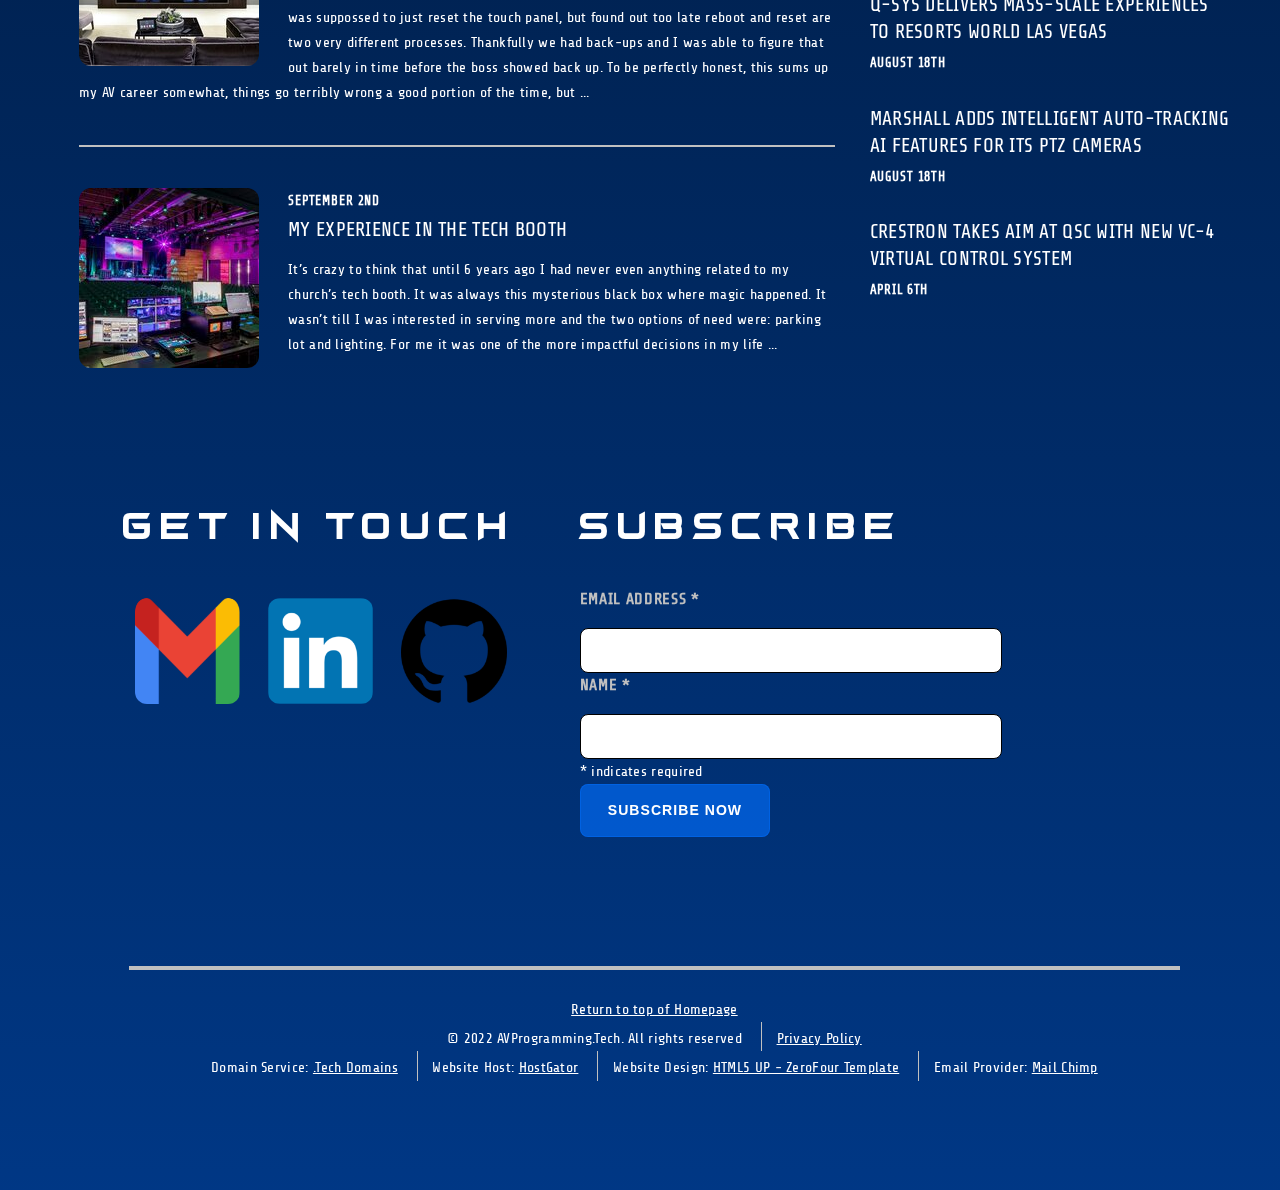
==== commit f9b71f16: "go" ====
--- a/index.html
+++ b/index.html
@@ -260,8 +260,9 @@
                       <li><a href="/privacy_policy.html"> Privacy Policy </a></li>
                     </ul>
                     <ul class="menu">
-                      <li> Website Design: <a href="https://html5up.net/zerofour"> HTML5 UP - ZeroFour Template </a>
-                      </li>
+                      <li> Domain Service: <a href="https://get.tech/"> .Tech Domains </a></li>
+                      <li> Website Host: <a href="https://hostgator.com"> HostGator </a></li>
+                      <li> Website Design: <a href="https://html5up.net/zerofour"> HTML5 UP - ZeroFour Template </a></li>
                       <li> Email Provider: <a href="https://www.mailchimp.com"> Mail Chimp </a></li>
                     </ul>
                   </div>
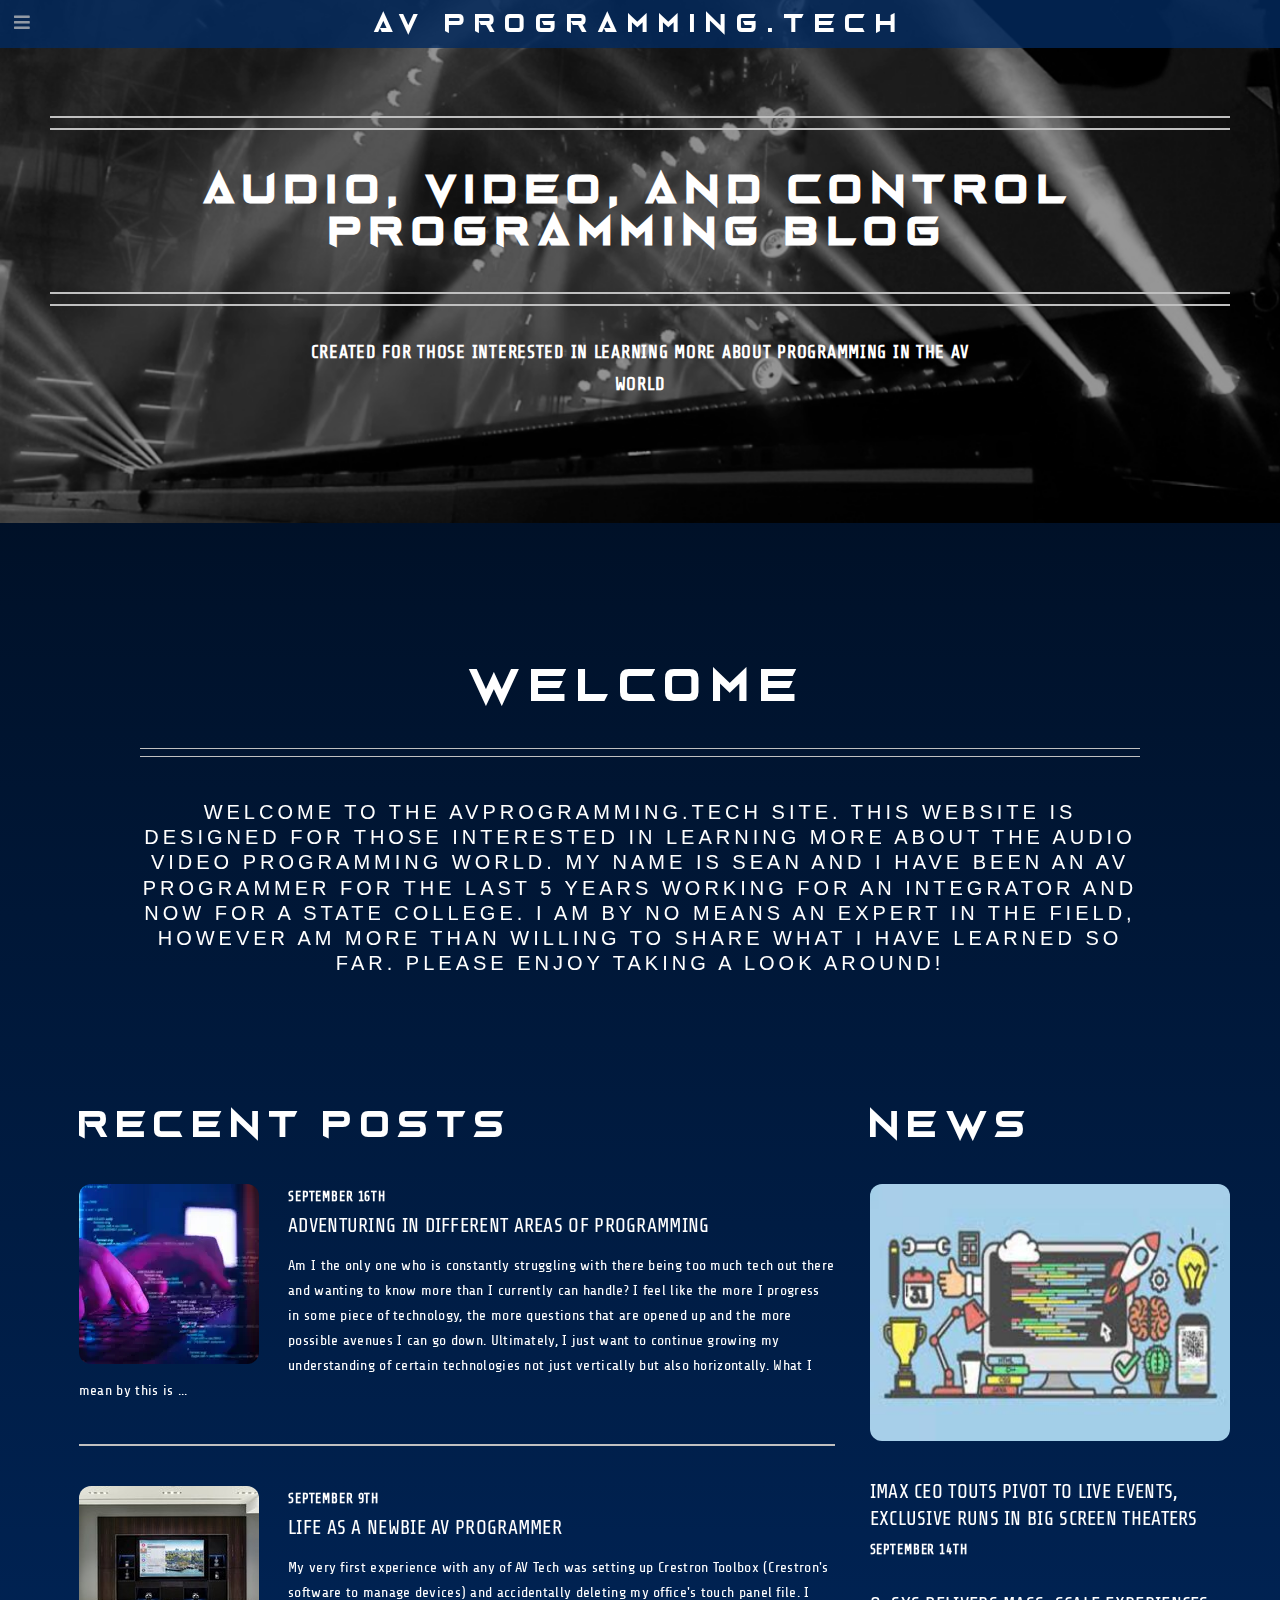
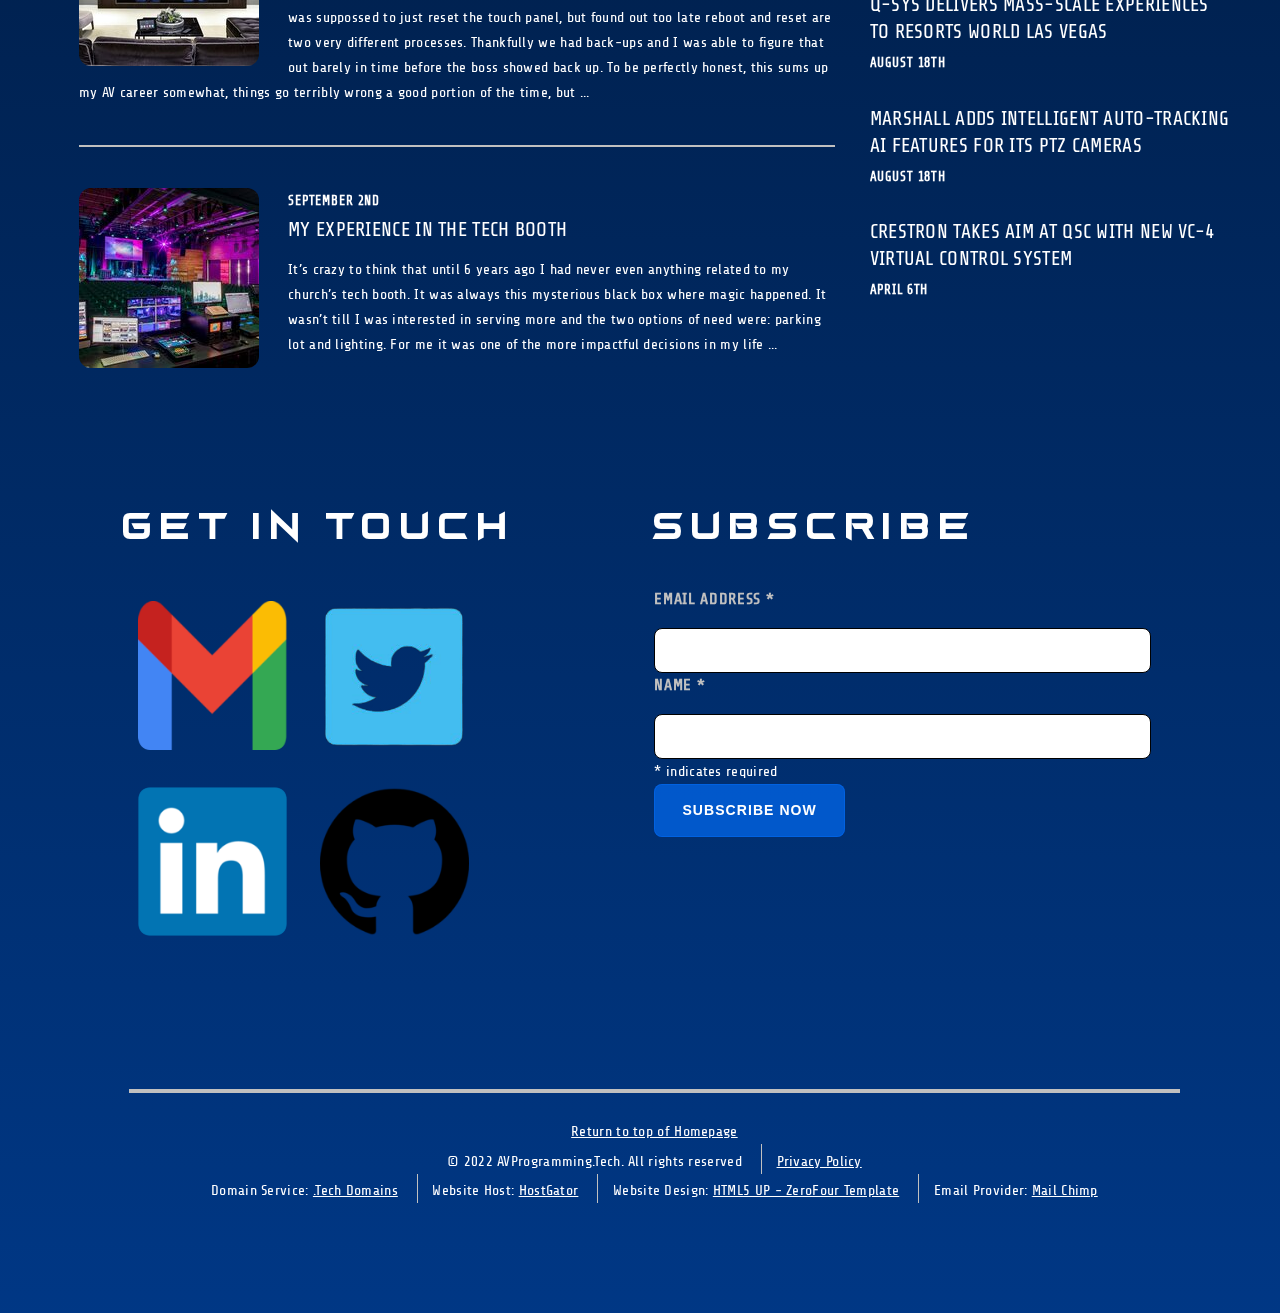
==== commit 9608154e: "more stuff" ====
--- a/index.html
+++ b/index.html
@@ -1,7 +1,6 @@
 <!DOCTYPE HTML>
 <!--
-	ZeroFour by HTML5 UP
-	html5up.net | @ajlkn
+	ZeroFour by HTML5 UP | html5up.net | @ajlkn
 	Free for personal and commercial use under the CCA 3.0 license (html5up.net/license)
 -->
 <html>
@@ -34,7 +33,6 @@
                 <li class="current_page_item"><a href="index.html"> Home </a></li>
                 <li><a href="blogs.html"> Blogs </a></li>
                 <li><a href="forums.html"> Forums </a></li>
-                <li><a href="resources.html"> Resources </a></li>
                 <li><a href="about_me.html"> About Me </a></li>
               </ul>
             </nav>
@@ -115,13 +113,13 @@
                     <div>
                       <header>
                         <span class="date"> September 9th </span>
-                        <h3><a href="/Blogs/life_as_a_newbie_av_programmer.html"> Life as a Newbie AV Programmer </a></h3>
+                        <h3><a href="/life_as_a_newbie_av_programmer.html"> Life as a Newbie AV Programmer </a></h3>
                       </header>
                       <p>My very first experience with any of AV Tech was setting up Crestron Toolbox (Crestron's software to manage devices) and accidentally deleting my office's touch panel file.
                         I was suppossed to just reset the touch panel, but found out too late reboot and reset are two very different processes.
                         Thankfully we had back-ups and I was able to figure that out barely in time before the boss showed back up. 
                         To be perfectly honest, this sums up my AV career somewhat, things go terribly wrong a good portion of the time, but
-                        <a class = "continuation" href="/Blogs/life_as_a_newbie_av_programmer.html">...</a>
+                        <a class = "continuation" href="/life_as_a_newbie_av_programmer.html">...</a>
                       </p>
                     </div>
                   </article>
@@ -187,11 +185,11 @@
                           <a href="https://mail.google.com/mail/u/0/#inbox?compose=DmwnWrRvxmXZZkzpZGRBSmFkPWxrMPbTCrCHxWCrClTrlzpTVlZNWNWmPcswlPTsXdWFHXGWkRMl"
                             target="_blank" rel="noopener noreferrer" class="image thumbnail">
                             <img src="./assets/images/Gmail_Logo.gif" alt="Gmail Logo"></a>
-                          <a href="https://www.linkedin.com/in/seanspiggle/" target="_blank" rel="noopener noreferrer"
-                            class="image thumbnail">
+                            <a href="https://twitter.com/AVProgramming" target="_blank" rel="noopener noreferrer" class="image thumbnail">
+                            <img src="./assets/images/Twitter_Logo.png" alt="Twitter Logo"></a>
+                          <a href="https://www.linkedin.com/in/seanspiggle/" target="_blank" rel="noopener noreferrer" class="image thumbnail">
                             <img src="./assets/images/Linked_In_Logo.gif" alt="LinkedIn Logo"></a>
-                          <a href="https://github.com/Spiggles8" target="_blank" rel="noopener noreferrer"
-                            class="image thumbnail">
+                          <a href="https://github.com/Spiggles8" target="_blank" rel="noopener noreferrer" class="image thumbnail">
                             <img src="assets\images\Github_Logo.png" alt="GitHub Logo"></a>
                         </section>
 
--- a/assets/css/main.css
+++ b/assets/css/main.css
@@ -1459,8 +1459,8 @@
 		}
 
 		.image.thumbnail {
-			width: 25%;
-			margin: 0.8em;
+			width: 30%;
+			margin: 1em;
 		}
 
 		.image.left {
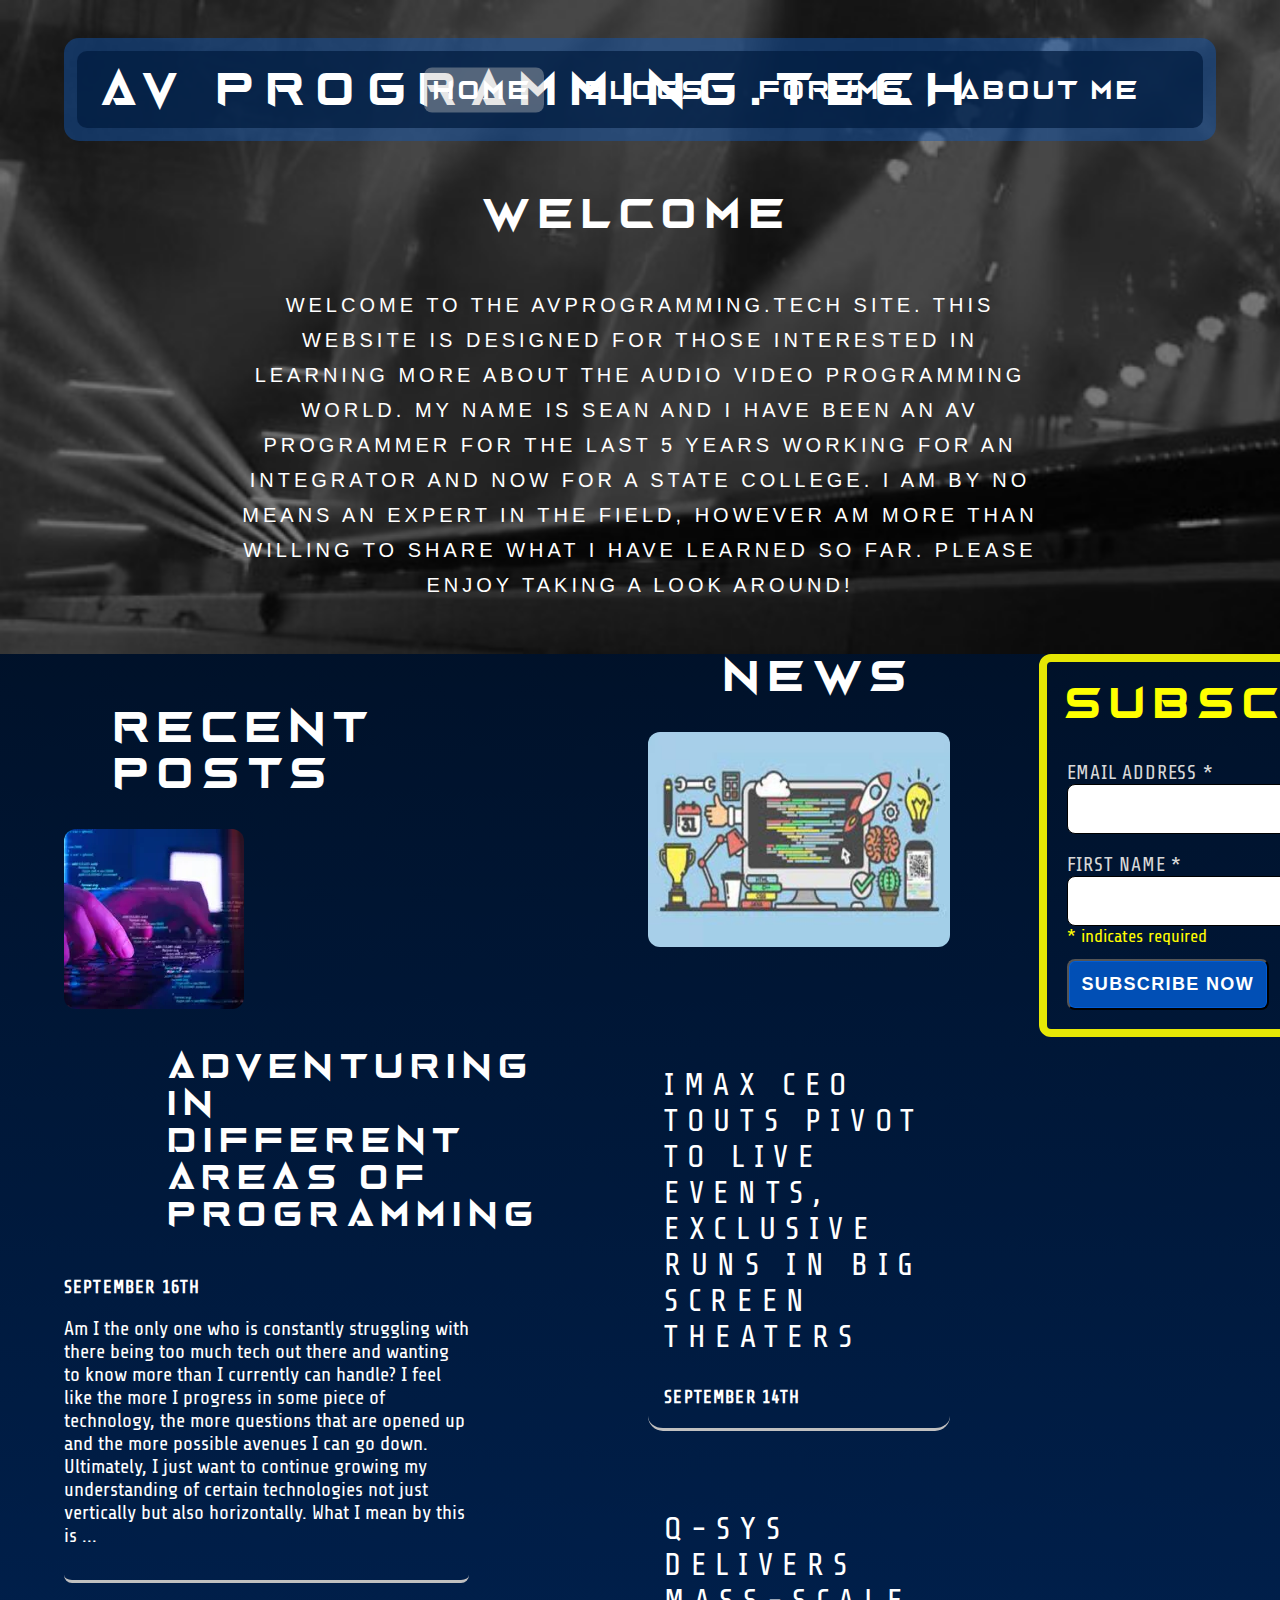
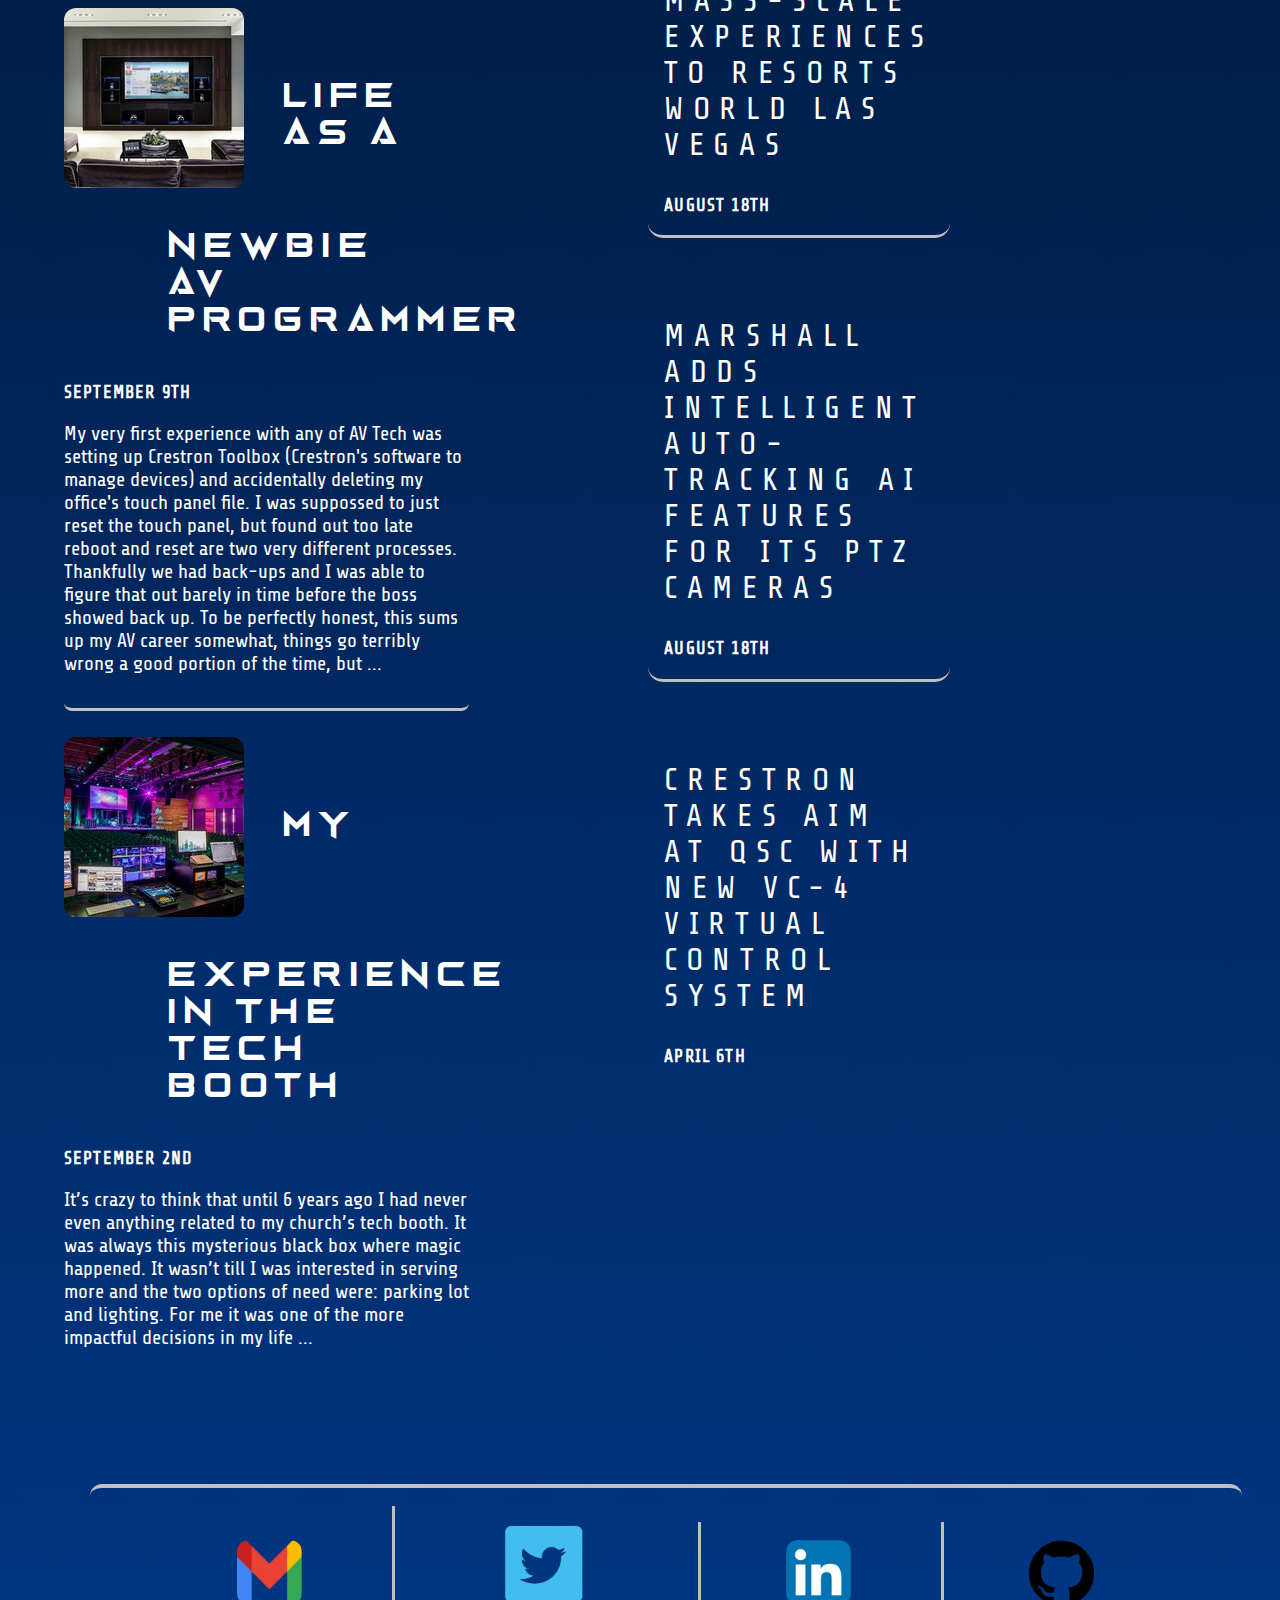
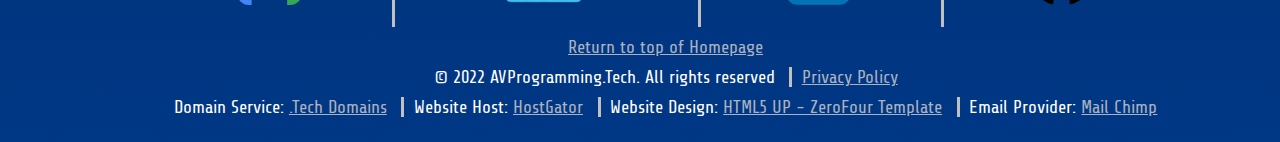
==== commit 188790b0: "lots of changes" ====
--- a/index.html
+++ b/index.html
@@ -1,281 +1,233 @@
 <!DOCTYPE HTML>
-<!--
-	ZeroFour by HTML5 UP | html5up.net | @ajlkn
-	Free for personal and commercial use under the CCA 3.0 license (html5up.net/license)
+<!-- ZeroFour by HTML5 UP | html5up.net | created by @ajlkn
+	   Free for personal and commercial use under the CCA 3.0 license (html5up.net/license)
 -->
 <html>
 
 <head>
   <title> AV Programming.Tech </title>
+  <link rel="shortcut icon" href="assets\images\AVPTech_Logo.png">
   <meta charset="utf-8" />
   <meta name="viewport" content="width=device-width, initial-scale=1, user-scalable=no" />
   <link rel="stylesheet" href="assets/css/main.css" />
 </head>
 
-<body class="homepage is-preload">
-  <div id="page-wrapper">
-
-
-    <!-- Header -->
-    <div id="header-wrapper">
-      <div class="container">
-
-        <!-- Header -->
-        <header id="header">
-          <div class="inner">
-
-            <!-- Logo -->
-            <h1 id="logo"> AV Programming.Tech </h1>
-
-            <!-- Nav -->
-            <nav id="nav">
-              <ul>
-                <li class="current_page_item"><a href="index.html"> Home </a></li>
-                <li><a href="blogs.html"> Blogs </a></li>
-                <li><a href="forums.html"> Forums </a></li>
-                <li><a href="about_me.html"> About Me </a></li>
-              </ul>
-            </nav>
-
+
+<body>
+
+  <div id="header-wrapper">
+    <header>
+      <div class="inner">
+        <h1> AV Programming.Tech </h1>
+        <nav>
+          <ul>
+            <li class="current_page_item"><a href="index.html"> Home </a></li>
+            <li><a href="blogs.html"> Blogs </a></li>
+            <li><a href="forums.html"> Forums </a></li>
+            <li><a href="about_me.html"> About Me </a></li>
+          </ul>
+        </nav>
+      </div>
+    </header>
+    <header class="first_major">
+      <h2> Welcome </h2>
+    </header>
+    <h4 class="welcome"> Welcome to the AVProgramming.Tech site.
+      This website is designed for those interested in learning more about the Audio Video programming
+      world.
+      My name is Sean and I have been an AV Programmer for the last 5 years working for an Integrator and
+      now for a state college.
+      I am by no means an expert in the field, however am more than willing to share what I have learned so
+      far.
+      Please enjoy taking a look around!
+    </h4>
+  </div>
+
+
+  <div id="main-wrapper">
+    <div class="container">
+      <section class="box article-list">
+        <h2> Recent Posts </h2>
+        <article class="box excerpt">
+          <a href="/adventuring_in_different_areas_of_programming.html" class="image left"><img
+              src="/assets/images/programming_keyboard.gif" alt="Programmer at keyboard"></a>
+          <div>
+            <header>
+              <h3><a href="/adventuring_in_different_areas_of_programming.html"> Adventuring in Different
+                  Areas of Programming </a></h3>
+            </header>
+            <span class="date"> September 16th </span>
+            <p>Am I the only one who is constantly struggling with there being too much tech out there and
+              wanting to know more than I currently can handle?
+              I feel like the more I progress in some piece of technology, the more questions that are opened
+              up and the more possible avenues I can go down.
+              Ultimately, I just want to continue growing my understanding of certain technologies not just
+              vertically but also horizontally.
+              What I mean by this is
+              <a class="continuation" href="/adventuring_in_different_areas_of_programming.html">...</a>
+            </p>
           </div>
-        </header>
-
-        <!-- Banner -->
-        <div id="banner">
-          <h2> audio, video, and control programming blog </h2>
-          <p> Created for those interested in learning more about programming in the AV World </p>
+        </article>
+
+        <article class="box excerpt">
+          <a href="/life_as_a_newbie_av_programmer.html" class="image left">
+            <img src="/assets/images/sample_crestron_space.gif" alt="sample crestron space"></a>
+          <div>
+            <header>
+              <h3><a href="/life_as_a_newbie_av_programmer.html"> Life as a Newbie AV Programmer </a></h3>
+            </header>
+            <span class="date"> September 9th </span>
+            <p>My very first experience with any of AV Tech was setting up Crestron Toolbox (Crestron's
+              software to manage devices) and accidentally deleting my office's touch panel file.
+              I was suppossed to just reset the touch panel, but found out too late reboot and reset are two
+              very different processes.
+              Thankfully we had back-ups and I was able to figure that out barely in time before the boss
+              showed back up.
+              To be perfectly honest, this sums up my AV career somewhat, things go terribly wrong a good
+              portion of the time, but
+              <a class="continuation" href="/life_as_a_newbie_av_programmer.html">...</a>
+            </p>
+          </div>
+        </article>
+
+        <article class="box excerpt">
+          <a href="/my_experience_in_the_tech_booth.html" class="image left">
+            <img src="/assets/images/church_tech_booth.gif" alt="church tech booth"></a>
+          <div>
+            <header>
+              <h3><a href="/my_experience_in_the_tech_booth.html"> My Experience In The Tech Booth </a></h3>
+            </header>
+            <span class="date"> September 2nd </span>
+            <p>It’s crazy to think that until 6 years ago I had never even anything related to my church’s
+              tech booth.
+              It was always this mysterious black box where magic happened.
+              It wasn’t till I was interested in serving more and the two options of need were: parking lot
+              and lighting.
+              For me it was one of the more impactful decisions in my life
+              <a class="continuation" href="/my_experience_in_the_tech_booth.html">...</a>
+            </p>
+          </div>
+        </article>
+      </section>
+    </div>
+
+    <div class="contiainer">
+      <section class="box spotlight">
+        <h2> News </h2>
+        <a href="/the_journey_so_far.html" class="image featured">
+          <img src="/assets/images/artsy_programming.gif" alt="artsy programming desk"></a>
+        <article>
+          <header>
+            <h3><a
+                href="https://www.hollywoodreporter.com/business/business-news/imax-ceo-touts-pivot-to-live-events-exclusive-runs-in-big-screen-theaters-1235220602/"
+                target="_blank"> Imax CEO Touts Pivot to Live Events, Exclusive Runs in Big Screen Theaters
+              </a></h3>
+            <span class="date"> September 14th </span>
+          </header>
+          <header>
+            <h3><a
+                href="https://www.businesswire.com/news/home/20220818005143/en/Q-SYS-Delivers-Mass-Scale-Experiences-to-Resorts-World-Las-Vegas">
+                Q-SYS Delivers Mass-Scale Experiences to Resorts World Las Vegas </a></h3>
+            <span class="date"> August 18th </span>
+          </header>
+          <header>
+            <h3><a
+                href="https://www.newsshooter.com/2022/08/17/marshall-intelligent-auto-tracking-ai-features-for-its-ptz-cameras/">
+                Marshall adds Intelligent Auto-Tracking AI features for its PTZ Cameras </a></h3>
+            <span class="date"> August 18th </span>
+          </header>
+          <header>
+            <h3><a href="https://www.ravepubs.com/crestron-takes-aim-at-qsc-with-new-vc-4-virtual-control-system/">
+                Crestron Takes Aim at QSC With New VC-4 Virtual Control System </a></h3>
+            <span class="date"> April 6th </span>
+          </header>
+
+        </article>
+      </section>
+    </div>
+
+
+  <div class="form">
+    <form
+      action="https://tech.us14.list-manage.com/subscribe/post?u=ea6063c30558920f0790168c5&amp;id=ef07a609d7&amp;f_id=008ffce0f0"
+      method="post" id="mc-embedded-subscribe-form" name="mc-embedded-subscribe-form" class="validate" target="_blank"
+      novalidate>
+      <h2>Subscribe</h2>
+      <div class="mc-field-group">
+        <label for="mce-EMAIL">Email Address <span class="asterisk">*</span>
+        </label>
+        <input type="email" value="" name="EMAIL" class="required email" id="mce-EMAIL" required>
+      </div>
+      <div class="mc-field-group">
+        <label for="mce-FNAME">First Name <span class="asterisk">*</span>
+        </label>
+        <input type="text" value="" name="FNAME" class="required" id="mce-FNAME" required>
+      </div>
+      <div id="mce-responses" class="clear foot">
+        <div class="response" id="mce-error-response"></div>
+        <div class="response" id="mce-success-response"></div>
+      </div>
+      <div class="indicates-required"><span class="asterisk">*</span> indicates required</div>
+
+      <!-- real people should not fill this in and expect good things - do not remove this or risk form bot signups-->
+      <div style="position: absolute; left: -5000px;" aria-hidden="true"><input type="text"
+          name="b_ea6063c30558920f0790168c5_ef07a609d7" tabindex="-1" value=""></div>
+      <div class="optionalParent">
+        <div class="clear foot">
+          <input type="submit" value="Subscribe Now" name="subscribe" id="mc-embedded-subscribe" class="button">
         </div>
-
-
-      </div>
-    </div>
-
-
-    <!-- Main Wrapper -->
-    <div id="main-wrapper">
-      <div class="wrapper style1">
-        <div class="inner">
-
-          <!-- Feature 1 -->
-          <section class="container box feature1">
-            <div class="row">
-              <div class="col-12">
-                <header class="first major">
-                  <h2> Welcome </h2>
-                </header>
-                <h4 class="welcome"> Welcome to the AVProgramming.Tech site.
-                  This website is designed for those interested in learning more about the Audio Video programming
-                  world.
-                  My name is Sean and I have been an AV Programmer for the last 5 years working for an Integrator and
-                  now for a state college.
-                  I am by no means an expert in the field, however am more than willing to share what I have learned so
-                  far.
-                  Please enjoy taking a look around!
-                </h4>
-              </div>
-          </section>
-        </div>
-      </div>
-
-
-      <div class="wrapper style3">
-        <div class="inner">
-          <div class="container">
-            <div class="row">
-              <div class="col-8 col-12-medium">
-
-                <!-- Article list -->
-                <section class="box article-list">
-                  <h2> Recent Posts </h2>
-
-                  <!-- Excerpt -->
-                  <article class="box excerpt">
-                    <a href="/adventuring_in_different_areas_of_programming.html" class="image left"><img src="/assets/images/programming_keyboard.gif"
-                        alt="Programmer at keyboard"></a>
-                    <div>
-                      <header>
-                        <span class="date"> September 16th </span>
-                        <h3><a href="/adventuring_in_different_areas_of_programming.html"> Adventuring in Different Areas of Programming </a></h3>
-                      </header>
-                      <p>Am I the only one who is constantly struggling with there being too much tech out there and wanting to know more than I currently can handle?
-                        I feel like the more I progress in some piece of technology, the more questions that are opened up and the more possible avenues I can go down. 
-                        Ultimately, I just want to continue growing my understanding of certain technologies not just vertically but also horizontally. 
-                        What I mean by this is
-                        <a class = "continuation" href="/adventuring_in_different_areas_of_programming.html">...</a>
-                      </p>
-                    </div>
-                  </article>
-
-                  <!-- Excerpt -->
-                  <article class="box excerpt">
-                    <a href="/life_as_a_newbie_av_programmer.html" class="image left">
-                      <img src="/assets/images/sample_crestron_space.gif" alt="sample crestron space"></a>
-                    <div>
-                      <header>
-                        <span class="date"> September 9th </span>
-                        <h3><a href="/life_as_a_newbie_av_programmer.html"> Life as a Newbie AV Programmer </a></h3>
-                      </header>
-                      <p>My very first experience with any of AV Tech was setting up Crestron Toolbox (Crestron's software to manage devices) and accidentally deleting my office's touch panel file.
-                        I was suppossed to just reset the touch panel, but found out too late reboot and reset are two very different processes.
-                        Thankfully we had back-ups and I was able to figure that out barely in time before the boss showed back up. 
-                        To be perfectly honest, this sums up my AV career somewhat, things go terribly wrong a good portion of the time, but
-                        <a class = "continuation" href="/life_as_a_newbie_av_programmer.html">...</a>
-                      </p>
-                    </div>
-                  </article>
-
-                  <!-- Excerpt -->
-                  <article class="box excerpt">
-                    <a href="/my_experience_in_the_tech_booth.html" class="image left">
-                      <img src="/assets/images/church_tech_booth.gif" alt="church tech booth"></a>
-                    <div>
-                      <header>
-                        <span class="date"> September 2nd </span>
-                        <h3><a href="/my_experience_in_the_tech_booth.html"> My Experience In The Tech Booth </a></h3>
-                      </header>
-                      <p>It’s crazy to think that until 6 years ago I had never even anything related to my church’s tech booth. 
-                        It was always this mysterious black box where magic happened. 
-                        It wasn’t till I was interested in serving more and the two options of need were: parking lot and lighting. 
-                        For me it was one of the more impactful decisions in my life
-                        <a class = "continuation" href="/my_experience_in_the_tech_booth.html">...</a>
-                      </p>
-                    </div>
-                  </article>
-                </section>
-              </div>
-              <div class="col-4 col-12-medium">
-
-                  <!-- Spotlight -->
-                  <section class="box spotlight">
-                    <h2> News </h2>
-                    <a href="/the_journey_so_far.html" class="image featured">
-                      <img src="/assets/images/artsy_programming.gif" alt="artsy programming desk"></a>
-                    <article>
-                      <header>
-                        <h3><a href="https://www.hollywoodreporter.com/business/business-news/imax-ceo-touts-pivot-to-live-events-exclusive-runs-in-big-screen-theaters-1235220602/" target="_blank"> Imax CEO Touts Pivot to Live Events, Exclusive Runs in Big Screen Theaters </a></h3>
-                        <span class="date"> September 14th </span>
-                      </header>
-                      <header>
-                        <h3><a href="https://www.businesswire.com/news/home/20220818005143/en/Q-SYS-Delivers-Mass-Scale-Experiences-to-Resorts-World-Las-Vegas" > Q-SYS Delivers Mass-Scale Experiences to Resorts World Las Vegas </a></h3>
-                        <span class="date"> August 18th </span>
-                      </header>
-                      <header>
-                        <h3><a href="https://www.newsshooter.com/2022/08/17/marshall-intelligent-auto-tracking-ai-features-for-its-ptz-cameras/"> Marshall adds Intelligent Auto-Tracking AI features for its PTZ Cameras </a></h3>
-                        <span class="date"> August 18th </span>
-                      </header>
-                      <header>
-                        <h3><a href="https://www.ravepubs.com/crestron-takes-aim-at-qsc-with-new-vc-4-virtual-control-system/"> Crestron Takes Aim at QSC With New VC-4 Virtual Control System </a></h3>
-                        <span class="date"> April 6th </span>
-                      </header>
-  
-                    </article>
-                  </section>
-              </div>
-
-
-              <div class="wrapper style1">
-                <div class="inner">
-                  <div class="container">
-                    <div class="row">
-                      <div class="col-6 col-12-medium">
-
-                        <!-- Article list -->
-                        <section class="box article-list">
-                          <h2> Get In Touch </h2>
-                          <a href="https://mail.google.com/mail/u/0/#inbox?compose=DmwnWrRvxmXZZkzpZGRBSmFkPWxrMPbTCrCHxWCrClTrlzpTVlZNWNWmPcswlPTsXdWFHXGWkRMl"
-                            target="_blank" rel="noopener noreferrer" class="image thumbnail">
-                            <img src="./assets/images/Gmail_Logo.gif" alt="Gmail Logo"></a>
-                            <a href="https://twitter.com/AVProgramming" target="_blank" rel="noopener noreferrer" class="image thumbnail">
-                            <img src="./assets/images/Twitter_Logo.png" alt="Twitter Logo"></a>
-                          <a href="https://www.linkedin.com/in/seanspiggle/" target="_blank" rel="noopener noreferrer" class="image thumbnail">
-                            <img src="./assets/images/Linked_In_Logo.gif" alt="LinkedIn Logo"></a>
-                          <a href="https://github.com/Spiggles8" target="_blank" rel="noopener noreferrer" class="image thumbnail">
-                            <img src="assets\images\Github_Logo.png" alt="GitHub Logo"></a>
-                        </section>
-
-                      </div>
-                      <div class="col-6 col-12-medium">
-                        <div class="form">
-                          <form
-                            action="https://tech.us14.list-manage.com/subscribe/post?u=ea6063c30558920f0790168c5&amp;id=ef07a609d7&amp;f_id=008ffce0f0"
-                            method="post" id="mc-embedded-subscribe-form" name="mc-embedded-subscribe-form"
-                            class="validate" target="_blank" novalidate>
-                            <h2>Subscribe</h2>
-                            <div class="mc-field-group">
-                              <label for="mce-EMAIL">Email Address <span class="asterisk">*</span>
-                              </label>
-                              <input type="email" value="" name="EMAIL" class="required email" id="mce-EMAIL" required>
-                            </div>
-                            <div class="mc-field-group">
-                              <label for="mce-FNAME">Name <span class="asterisk">*</span>
-                              </label>
-                              <input type="text" value="" name="FNAME" class="required" id="mce-FNAME" required>
-                            </div>
-                            <div id="mce-responses" class="clear foot">
-                              <div class="response" id="mce-error-response"></div>
-                              <div class="response" id="mce-success-response"></div>
-                            </div>
-                            <div class="indicates-required"><span class="asterisk">*</span> indicates required</div>
-
-                            <!-- real people should not fill this in and expect good things - do not remove this or risk form bot signups-->
-                            <div style="position: absolute; left: -5000px;" aria-hidden="true"><input type="text"
-                                name="b_ea6063c30558920f0790168c5_ef07a609d7" tabindex="-1" value=""></div>
-                            <div class="optionalParent">
-                              <div class="clear foot">
-                                <input type="submit" value="Subscribe Now" name="subscribe" id="mc-embedded-subscribe"
-                                  class="button">
-                              </div>
-                          </form>
-                        </div>
-                        <script type='text/javascript'
-                          src='//s3.amazonaws.com/downloads.mailchimp.com/js/mc-validate.js'></script>
-                        <script
-                          type='text/javascript'>(function ($) { window.fnames = new Array(); window.ftypes = new Array(); fnames[0] = 'EMAIL'; ftypes[0] = 'email'; fnames[1] = 'FNAME'; ftypes[1] = 'text'; fnames[2] = 'LNAME'; ftypes[2] = 'text'; fnames[3] = 'ADDRESS'; ftypes[3] = 'address'; fnames[4] = 'PHONE'; ftypes[4] = 'phone'; fnames[5] = 'BIRTHDAY'; ftypes[5] = 'birthday'; }(jQuery)); var $mcj = jQuery.noConflict(true);</script>
-
-                      </div>
-                    </div>
-                    <!-- Begin Mailchimp Signup Form -->
-                    <!--End mc_embed_signup-->
-                  </div>
-                </div>
-              </div>
-            </div>
-          </div>
-          <!-- Footer Wrapper -->
-          <div id="footer-wrapper">
-            <footer id="footer" class="container">
-              <div class="row">
-                <div class="col-6 col-12-medium imp-medium">
-                  <!-- Contact -->
-                </div>
-                <div class="col-12">
-                  <div id="copyright">
-                    <ul class="menu">
-                      <li><a href="index.html"> Return to top of Homepage</a></li>
-                    </ul>
-                    <ul class="menu">
-                      <li>&copy; 2022 AVProgramming.Tech. All rights reserved </li>
-                      <li><a href="/privacy_policy.html"> Privacy Policy </a></li>
-                    </ul>
-                    <ul class="menu">
-                      <li> Domain Service: <a href="https://get.tech/"> .Tech Domains </a></li>
-                      <li> Website Host: <a href="https://hostgator.com"> HostGator </a></li>
-                      <li> Website Design: <a href="https://html5up.net/zerofour"> HTML5 UP - ZeroFour Template </a></li>
-                      <li> Email Provider: <a href="https://www.mailchimp.com"> Mail Chimp </a></li>
-                    </ul>
-                  </div>
-                </div>
-
-              </div>
-            </footer>
-          </div>
-          <!-- Scripts -->
-          <script src="assets/js/jquery.min.js"></script>
-          <script src="assets/js/jquery.dropotron.min.js"></script>
-          <script src="assets/js/browser.min.js"></script>
-          <script src="assets/js/breakpoints.min.js"></script>
-          <script src="assets/js/util.js"></script>
-          <script src="assets/js/main.js"></script>
+    </form>
+  </div>
+  <script type='text/javascript' src='//s3.amazonaws.com/downloads.mailchimp.com/js/mc-validate.js'></script>
+  <script
+    type='text/javascript'>(function ($) { window.fnames = new Array(); window.ftypes = new Array(); fnames[0] = 'EMAIL'; ftypes[0] = 'email'; fnames[1] = 'FNAME'; ftypes[1] = 'text'; fnames[2] = 'LNAME'; ftypes[2] = 'text'; fnames[3] = 'ADDRESS'; ftypes[3] = 'address'; fnames[4] = 'PHONE'; ftypes[4] = 'phone'; fnames[5] = 'BIRTHDAY'; ftypes[5] = 'birthday'; }(jQuery)); var $mcj = jQuery.noConflict(true);</script>
+
+  </div>
+  </div>
+  </div>
+
+  <footer id="footer" class="container">
+    <div id="copyright">
+      <ul class="menu">
+        <li><a
+            href="https://mail.google.com/mail/u/0/#inbox?compose=DmwnWrRvxmXZZkzpZGRBSmFkPWxrMPbTCrCHxWCrClTrlzpTVlZNWNWmPcswlPTsXdWFHXGWkRMl"
+            target="_blank" rel="noopener noreferrer" class="image thumbnail">
+            <img src="./assets/images/Gmail_Logo.gif" alt="Gmail Logo"></a></li>
+        <li><a href="https://twitter.com/AVProgramming" target="_blank" rel="noopener noreferrer"
+            class="image thumbnail">
+            <img src="./assets/images/Twitter_Logo.png" alt="Twitter Logo"></a></li>
+        <li><a href="https://www.linkedin.com/in/seanspiggle/" target="_blank" rel="noopener noreferrer"
+            class="image thumbnail">
+            <img src="./assets/images/Linked_In_Logo.gif" alt="LinkedIn Logo"></a></li>
+        <li><a href="https://github.com/Spiggles8" target="_blank" rel="noopener noreferrer" class="image thumbnail">
+            <img src="assets\images\Github_Logo.png" alt="GitHub Logo"></a></li>
+      </ul>
+      <ul class="menu">
+        <li><a href="index.html"> Return to top of Homepage</a></li>
+      </ul>
+      <ul class="menu">
+        <li>&copy; 2022 AVProgramming.Tech. All rights reserved </li>
+        <li><a href="/privacy_policy.html"> Privacy Policy </a></li>
+      </ul>
+      <ul class="menu">
+        <li> Domain Service: <a href="https://get.tech/"> .Tech Domains </a></li>
+        <li> Website Host: <a href="https://hostgator.com"> HostGator </a></li>
+        <li> Website Design: <a href="https://html5up.net/zerofour"> HTML5 UP - ZeroFour Template </a>
+        </li>
+        <li> Email Provider: <a href="https://www.mailchimp.com"> Mail Chimp </a></li>
+      </ul>
+    </div>
+
+    </div>
+  </footer>
+
+
+  <script src="assets/js/jquery.min.js"></script>
+  <script src="assets/js/jquery.dropotron.min.js"></script>
+  <script src="assets/js/browser.min.js"></script>
+  <script src="assets/js/breakpoints.min.js"></script>
+  <script src="assets/js/util.js"></script>
+  <script src="assets/js/main.js"></script>
 </body>
 
 </html>--- a/assets/css/main.css
+++ b/assets/css/main.css
@@ -1,2449 +1,914 @@
-/*
-	ZeroFour by HTML5 UP
-	html5up.net | @ajlkn
-	Free for personal and commercial use under the CCA 3.0 license (html5up.net/license)
+/* ZeroFour by HTML5 UP | html5up.net | template created by @ajlkn
+   Free for personal and commercial use under the CCA 3.0 license (html5up.net/license)
 */
+
+
+/* FONTS */
 @import url("fontawesome-all.min.css");
 @import url("https://fonts.googleapis.com/css?family=Open+Sans:400,400italic,700,700italic|Open+Sans+Condensed:700");
 
 @font-face {
-    font-family: 'Gravedigger';
-    src: url('/assets/fonts/Gravedigger-8BOZ.ttf');
-}
+	font-family: 'Gravedigger';
+	src: url('/assets/fonts/Gravedigger-8BOZ.ttf');
+}
+
 @font-face {
-    font-family: 'ShareTech';
-    src: url('/assets/fonts/ShareTech-Regular.ttf');
-}
-
-
-html, body, div, span, applet, object,
-iframe, h1, h2, h3, h4, h5, h6, p, blockquote,
-pre, a, abbr, acronym, address, big, cite,
-code, del, dfn, em, img, ins, kbd, q, s, samp,
-small, strike, strong, sub, sup, tt, var, b,
-u, i, center, dl, dt, dd, ol, ul, li, fieldset,
-form, label, legend, table, caption, tbody,
-tfoot, thead, tr, th, td, article, aside,
-canvas, details, embed, figure, figcaption,
-footer, header, hgroup, menu, nav, output, ruby,
-section, summary, time, mark, audio, video {
+	font-family: 'ShareTech';
+	src: url('/assets/fonts/ShareTech-Regular.ttf');
+}
+
+
+body {
+	box-sizing: border-box;
+	font-family: 'ShareTech';
+	background-color: black;
+	background-image: linear-gradient(rgba(0, 11, 26, 0.747), rgba(0, 77, 185, 0.719));
+	margin: 0px;
+	display: block;
+}
+
+
+#main-wrapper {
+	display: flex;
+}
+
+
+#header-wrapper {
+	background-image: url("/assets/images/stage_lighting_background_grayscale.jpg");
+	background-repeat: no-repeat;
+	background-size: cover;
+	padding: 3vw 5vw 0vw;
+}
+
+header {
+	position: relative;
+	border-radius: 15px;
+	background: rgba(17, 87, 179, 0.466);
+	padding: 0.8em;
+}
+
+header .inner {
+	height: 6vw;
+	background-color: rgba(0, 27, 61, 0.719);
+	box-shadow: inset 1px rgba(0, 0, 0, 0.45);
+	border-radius: 10px;
+	vertical-align: middle;
+}
+
+header h1 {
+	position: absolute;
+	color: white;
+	font-family: 'GraveDigger';
+	font-size: 36px;
+	text-align: left;
+	padding-left: 2vw;
+	letter-spacing: 0.4em;
+	top: 50%;
+	transform: translateY(-50%);
+}
+
+.first_major {
+	background-color: transparent;
+	vertical-align: middle;
+	text-align: center;
+	margin: auto;
+	padding-top: 4vw;
+	font-size: 22px;
+}
+
+.welcome {
+	width: 70%;
+	margin: auto;
+	padding-bottom: 4vw;
+	line-height: 1.75;
+	text-align: center;
+	font-weight: 600e;
+}
+
+
+nav {
+	position: absolute;
+	right: 3em;
+	top: 50%;
+	transform: translateY(-50%);
+
+}
+
+nav>ul>li {
+	float: left;
+	padding: 0em 1em 0em;
+}
+
+nav>ul>li>a,
+nav>ul>li>span {
+	font-family: 'GraveDigger';
+	text-decoration: none;
+	font-size: 20px;
+	letter-spacing: 0.2em;
+	padding: 0.5em 0.5em 0.5em;
+	border-radius: 8px;
+}
+
+nav>ul>li.active>a,
+nav>ul>li.current_page_item>a,
+nav>ul>li.active>span,
+nav>ul>li.current_page_item>span {
+	background: rgba(192, 192, 192, 0.4);
+	box-shadow: inset 1px rgba(0, 0, 0, 0.45);
+}
+ nav:hover {
+	font-size: 120%;
+ }
+
+
+ul {
+	list-style: none;
 	margin: 0;
 	padding: 0;
+}
+
+
+.box.feature1 {
+	text-align: center;
+	margin: auto;
+	width: 70%;
+	padding: 6vw 3vw 6vw;
+	font-weight: 500;
+	line-height: 2;
+}
+
+.box.feature1 header {
+	background-color: transparent;
+	vertical-align: middle;
+	padding: 0vw;
+	font-size: 18px;
+}
+
+
+.box.excerpt .image-left {
+	margin-right: 0;
+}
+
+.box.excerpt header {
+	margin-left: 22%;
+}
+
+.box.spotlight {
+	margin-right: 2vw;
+}
+
+.box.spotlight header {
+	background-color: transparent;
+	border-bottom: solid 3px silver;
+}
+
+.box.spotlight h2 {
+	background-color: transparent;
+	vertical-align: middle;
+	text-align: left;
+	padding-left: 6vw;
+	margin-bottom: 2.5vw;
+	font-size: 34px;
+	font-weight: 400;
+}
+
+.box.spotlight article {
+
+	font-size: 20px;
+	color: white;
+	background-color: transparent;
+}
+
+.box.spotlight h3 {
+	background-color: transparent;
+	font-size: 32px;
+	font-family: 'ShareTech';
+}
+
+.box.feature2 {
+	text-align: center;
+}
+
+.box.article-list article {
+	border-bottom: solid 3px silver;
+	border-radius: 8px;
+	font-size: 20px;
+	margin-right: 6vw;
+	color: white;
+	padding-bottom: 1vw;
+	margin: 2vw;
+	margin-right: 11vw;
+}
+
+.box.article-list header {
+	background-color: transparent;
+	vertical-align: middle;
+}
+
+.box.article-list h2 {
+	background-color: transparent;
+	vertical-align: middle;
+	text-align: left;
+	padding-left: 6vw;
+	margin-bottom: 2.5vw;
+	font-size: 34px;
+	font-weight: 400;
+}
+
+
+.box.article-list article:last-child {
+	border-bottom: 0;
+}
+
+.box.spotlight header:last-child {
+	border-bottom: 0;
+}
+
+.container {
+	margin:  4vw 3vw;
+}
+
+
+.menu {
+	color: white;
+	margin: 0;
+	padding: 0.4vw;
+}
+
+
+p.blog {
+	font-size: 125%;
+}
+
+*,
+*:before,
+*:after {
+	box-sizing: inherit;
+}
+
+@-ms-viewport {
+	width: device-width;
+}
+
+
+a {
+	color: white;
+	text-decoration: underline;
+}
+
+a:hover {
+	color: silver;
+	font-size: 105%;
+}
+
+a.continuation {
+	text-decoration: none;
+}
+
+a.continuation:hover {
+	color: silver;
+	font-size: 105%;
+}
+
+h1, h2, h3, h4, h5, h6 {
+	font-family: 'GraveDigger';
+	text-transform: uppercase;
+	font-weight: 100;
+	letter-spacing: 0.3em;
+	color: white;
+	margin: 0 0 1em 0;
+}
+
+h1 a, h2 a, h3 a, h4 a, h5 a, h6 a {
+	color: white;
+	text-decoration: none;
+	outline: 0;
+}
+
+
+h2.icon {
+	line-height: 48px;
+}
+
+h2.icon:before {
+	position: relative;
+	top: 0.05em;
+	margin-right: 0.5em;
+	opacity: 0.25;
+}
+
+h3 {
+	font-size: 1.35em;
+	margin-top: 2em;
+}
+
+#h3_table {
+	margin-top: 0em;
+	font-size: 1.11em;
+}
+
+b,
+strong {
+	color: white;
+	font-weight: 700;
+}
+
+
+.date {
+	display: block;
+	text-transform: uppercase;
+	font-weight: 700;
+	letter-spacing: 0.065em;
+	font-size: 0.9em;
+	color: white;
+	margin: 0 0 0.25em 0;
+}
+
+.row {
+	display: flex;
+	flex-wrap: wrap;
+	align-content: flex-start;
+}
+
+
+.row>.col-1 {
+	width: 8.33333%;
+}
+
+.row>.off-1 {
+	margin-left: 8.33333%;
+}
+
+.row>.col-2 {
+	width: 16.66667%;
+}
+
+.row>.off-2 {
+	margin-left: 16.66667%;
+}
+
+.row>.col-3 {
+	width: 25%;
+}
+
+.row>.off-3 {
+	margin-left: 25%;
+}
+
+.row>.col-4 {
+	width: 33.33333%;
+}
+
+.row>.off-4 {
+	margin-left: 33.33333%;
+}
+
+.row>.col-5 {
+	width: 41.66667%;
+}
+
+.row>.off-5 {
+	margin-left: 41.66667%;
+}
+
+.row>.col-6 {
+	width: 50%;
+}
+
+.row>.off-6 {
+	margin-left: 50%;
+}
+
+.row>.col-7 {
+	width: 58.33333%;
+}
+
+.row>.off-7 {
+	margin-left: 58.33333%;
+}
+
+.row>.col-8 {
+	width: 66.66667%;
+}
+
+.row>.off-8 {
+	margin-left: 66.6667%;
+}
+
+.row>.col-9 {
+	width: 75%;
+}
+
+.row>.off-9 {
+	margin-left: 75%;
+}
+
+.row>.col-10 {
+	width: 83.33333%;
+}
+
+.row>.off-10 {
+	margin-left: 83.33333%;
+}
+
+.row>.col-11 {
+	width: 91.66667%;
+}
+
+.row>.off-11 {
+	margin-left: 91.66667%;
+}
+
+.row>.col-12 {
+	width: 100%;
+}
+
+.row>.off-12 {
+	margin-left: 100%;
+}
+
+.row.gtr-0 {
+	margin-top: 0px;
+	margin-left: 0px;
+}
+
+.row.gtr-0>* {
+	padding: 0px 0 0 0px;
+}
+
+.row.gtr-0.gtr-uniform {
+	margin-top: 0px;
+}
+
+.row.gtr-0.gtr-uniform>* {
+	padding-top: 0px;
+}
+
+.row.gtr-25 {
+	margin-top: -12.5px;
+	margin-left: -12.5px;
+}
+
+.row.gtr-25>* {
+	padding: 12.5px 0 0 12.5px;
+}
+
+.row.gtr-25.gtr-uniform {
+	margin-top: -12.5px;
+}
+
+.row.gtr-25.gtr-uniform>* {
+	padding-top: 12.5px;
+}
+
+.row.gtr-50 {
+	margin-top: -25px;
+	margin-left: -25px;
+}
+
+.row.gtr-50>* {
+	padding: 25px 0 0 25px;
+}
+
+.row.gtr-50.gtr-uniform {
+	margin-top: -25px;
+}
+
+.row.gtr-50.gtr-uniform>* {
+	padding-top: 25px;
+}
+
+.row {
+	margin-top: -50px;
+	margin-left: -50px;
+}
+
+.row>* {
+	padding: 50px 0 0 50px;
+}
+
+.row.gtr-uniform {
+	margin-top: -50px;
+}
+
+.row.gtr-uniform>* {
+	padding-top: 50px;
+}
+
+.row.gtr-150 {
+	margin-top: -75px;
+	margin-left: -75px;
+}
+
+.row.gtr-150>* {
+	padding: 75px 0 0 75px;
+}
+
+.row.gtr-150.gtr-uniform {
+	margin-top: -75px;
+}
+
+.row.gtr-150.gtr-uniform>* {
+	padding-top: 75px;
+}
+
+.row.gtr-200 {
+	margin-top: -100px;
+	margin-left: -100px;
+}
+
+.row.gtr-200>* {
+	padding: 100px 0 0 100px;
+}
+
+.row.gtr-200.gtr-uniform {
+	margin-top: -100px;
+}
+
+.row.gtr-200.gtr-uniform>* {
+	padding-top: 100px;
+}
+
+
+h4.welcome {
+	font-family: 'Lucida Sans', 'Lucida Sans Regular', 'Lucida Grande', 'Lucida Sans Unicode', Geneva, Verdana, sans-serif;
+	font-size: 20px;
+	letter-spacing: 0.2em;
+}
+
+
+
+/* Forms */
+form {
+	display: block;
+	width: 60%;
+	margin-left: 5vw;
+	padding: 1.5vw;
+	border: 8px solid rgba(255, 255, 0, 0.9);
+	border-radius: 12px;
+}
+
+form h2 {
+	color: yellow;
+	font-size: 34px;
+}
+
+
+form label {
+	display: block;
+	text-transform: uppercase;
+	font-weight: 500;
+	letter-spacing: 0.04em;
+	color: rgb(216, 216, 216);
+	font-size: 20px;
+	margin-top: 1.5vw;
+	
+}
+
+form input[type="text"],
+form input[type="email"],
+form select,
+form textarea {
+	display: block;
+	width: 100%;
+	border-radius: 8px;
+	border: solid 1px black;
+}
+
+form input[type="text"]:focus,
+form input[type="email"]:focus,
+form select:focus,
+form textarea:focus {
+	box-shadow: 0 0 2px 1px #4091bf;
+}
+
+form input[type="text"],
+form input[type="email"],
+form input[type="password"] {
+	line-height: 3em;
+	padding: 0 1em;
+	color: black;
+	font-size: 16px;
+}
+
+.indicates-required {
+	color: rgb(255, 251, 0);
+	font-size: 18px;
+	font-weight: 500;
+	padding-bottom: 1vw;
+}
+
+form select {
+	line-height: 3em;
+	padding: 0 1em;
+}
+
+form textarea {
+	min-height: 9em;
+	padding: 1em;
+}
+
+
+/* Tables */
+
+table {
+	width: 100%;
+}
+
+table.default {
+	width: 100%;
+}
+
+table.default tr {
+	border-top: solid 1px silver;
+}
+
+table.default tr:first-child {
+	border-top: 0;
+}
+
+table td {
+	padding: 1.5em 0.5em;
+	vertical-align: middle;
+	text-align: center;
+}
+
+table th {
+	padding: 0.5em 1em 1.5em 1em;
+	text-transform: uppercase;
+	letter-spacing: 0.04em;
+	margin: 0 0 1em 0;
+}
+
+table thead {
+	background: transparent;
+	color: #fff;
+	text-align: center;
+	vertical-align: middle;
+	font-size: 1.25em;
+	font-weight: 800;
+	text-decoration: underline;
+
+}
+
+/* Image */
+
+.image {
+	position: relative;
+	display: inline-block;
+}
+
+.image img {
+	display: block;
+	width: 100%;
+	border-radius: 12px;
+}
+
+.image:before {
+	content: '';
+	display: block;
+	position: absolute;
+	left: 0;
+	top: 0;
+	background: transparent;
+	width: 100%;
+	height: 100%;
+	opacity: 0.75;
+}
+
+.image.fit {
+	display: block;
+	width: 100%;
+}
+
+.image.featured {
+	display: block;
+	width: 100%;
+	margin: 0 0 2.5em 0;
+}
+
+.image.thumbnail {
+	width: 30%;
+	margin: 1em;
+}
+
+.image.left {
+	float: left;
+	margin: 0 2em 2em 0;
+}
+
+.image.centered {
+	display: block;
+	margin: 0 0 2.5em 0;
+}
+
+.image.centered img {
+	margin: 0 auto;
+	width: auto;
+}
+
+
+
+/* Button */
+
+input[type="button"],
+input[type="submit"],
+input[type="reset"],
+button,
+.button {
+	transition: background-color 0.2s ease-in-out;
+	position: relative;
+	display: inline-block;
+	background-color: rgba(2, 112, 255, 0.637);
+	border-radius: 8px;
+	box-shadow: inset 0px 0px 0px 1px rgba(2, 112, 255, 0.425);
+	color: #fff !important;
+	text-decoration: none;
+	text-transform: uppercase;
+	font-weight: 800;
+	font-size: 18px;
+	letter-spacing: 0.075em;
+	padding: 1vw;
+	white-space: nowrap;
+	cursor: pointer;
+}
+
+input[type="button"].icon:before,
+input[type="submit"].icon:before,
+input[type="reset"].icon:before,
+button.icon:before,
+.button.icon:before {
+	opacity: 0.5;
+	margin-right: 0.5em;
+	position: relative;
+	top: 0.05em;
+}
+
+input[type="button"]:hover,
+input[type="submit"]:hover,
+input[type="reset"]:hover,
+button:hover,
+.button:hover {
+	background-color: #50a1cf;
+}
+
+input[type="button"]:active,
+input[type="submit"]:active,
+input[type="reset"]:active,
+button:active,
+.button:active {
+	background-color: #3081af;
+}
+
+input[type="button"].medium,
+input[type="submit"].medium,
+input[type="reset"].medium,
+button.medium,
+.button.medium {
+	padding: 1em 2.25em;
+}
+
+input[type="button"].large,
+input[type="submit"].large,
+input[type="reset"].large,
+button.large,
+.button.large {
+	padding: 1em 2.25em;
+}
+
+input[type="button"].alt,
+input[type="submit"].alt,
+input[type="reset"].alt,
+button.alt,
+.button.alt {
+	background-color: #464a52;
+}
+
+input[type="button"].alt:hover,
+input[type="submit"].alt:hover,
+input[type="reset"].alt:hover,
+button.alt:hover,
+.button.alt:hover {
+	background-color: #565a62;
+}
+
+input[type="button"].alt:active,
+input[type="submit"].alt:active,
+input[type="reset"].alt:active,
+button.alt:active,
+.button.alt:active {
+	background-color: #363a42;
+}
+
+/* List */
+
+dl.contact dt {
+	display: block;
+	text-transform: uppercase;
+	font-weight: 700;
+	letter-spacing: 0.065em;
+	font-size: 0.9em;
+	color: white;
+	float: left;
+	width: 6em;
+}
+
+dl.contact dd {
+	margin: 0 0 1em 6em;
+}
+
+
+/* Icons */
+
+.icon {
+	text-decoration: none;
+	text-decoration: none;
+}
+
+.icon:before {
+	-moz-osx-font-smoothing: grayscale;
+	-webkit-font-smoothing: antialiased;
+	display: inline-block;
+	font-style: normal;
+	font-variant: normal;
+	text-rendering: auto;
+	line-height: 1;
+	text-transform: none !important;
+	font-weight: 400;
+	font-family: 'Font Awesome 5 Free';
+}
+
+.icon.solid:before {
+	font-weight: 900;
+}
+
+
+.icon>.label {
+	display: none;
+}
+
+
+#sidebar h2 {
+	font-size: 1.5em;
+}
+
+
+/* Footer */
+
+#footer {
+	margin-bottom: 0;
+	position: relative;
+	z-index: 2;
+	width: 100%;
+}
+
+#footer h2 {
+	font-size: 1.35em;
+	color: #fff;
+}
+
+#footer strong {
+	color: #fff;
+}
+
+#footer a {
+	color: #acb2bf;
+}
+
+#footer .button.alt {
+	box-shadow: inset 0px 0px 0px 1px rgba(0, 0, 0, 0.75), inset 0px 2px 1px 0px rgba(255, 255, 255, 0.25);
+}
+
+#footer dl.contact dt {
+	color: #ddd;
+}
+
+#footer.container {
+	margin: 2vw;
+	margin-bottom: 0.5vw;
+}
+
+#copyright {
+	list-style: none;
+	border-top: solid 4px;
+	border-color: silver;
+	border-radius: 12px;
+	text-align: center;
+	width: 90%;
+	margin-left: auto;
+	margin-right: auto;
+	padding: 1vw;
+	font-size: 18px;;
+}
+
+ul.menu li {
+	display: inline-block;
+	padding-left: 0.75vw;
+	padding-right: 0.75vw;
+	border-left: solid 3px;
+	border-color: silver;
+}
+
+ul.menu li:first-child {
 	border: 0;
-	font-size: 100.2%;
-	letter-spacing: 0.3px;
-	font-family: 'ShareTech';
-	vertical-align: baseline;}
-
-article, aside, details, figcaption, figure,
-footer, header, hgroup, menu, nav, section {
-	display: block;}
-
-body {
-	line-height: 1;
-}
-
-ol, ul {
-	list-style: none;
-}
-
-blockquote, q {
-	quotes: none;
-}
-
-	blockquote:before, blockquote:after, q:before, q:after {
-		content: '';
-		content: none;
-	}
-
-table {
-	border-collapse: collapse;
-	border-spacing: 0;
-}
-
-body {
-	-webkit-text-size-adjust: none;
-}
-
-mark {
-	background-color: transparent;
-	color: white;
-}
-
-input::-moz-focus-inner {
-	border: 0;
-	padding: 0;
-}
-
-input, select, textarea {
-	-moz-appearance: none;
-	-webkit-appearance: none;
-	-ms-appearance: none;
-	appearance: none;
-}
-
-p.blog {
-	font-size: 125%;;
-}
-
-/* Basic */
-
-	html {
-		box-sizing: border-box;
-	}
-
-	*, *:before, *:after {
-		box-sizing: inherit;
-	}
-
-	@-ms-viewport {
-		width: device-width;
-	}
-
-	body {
-		background-color: black;
-		background-image: linear-gradient(rgba(0, 11, 26, 0.747), rgba(0, 77, 185, 0.719));
-	}
-	
-		body.is-preload * {
-			-moz-transition: none !important;
-			-webkit-transition: none !important;
-			-ms-transition: none !important;
-			transition: none !important;
-			-moz-animation: none !important;
-			-webkit-animation: none !important;
-			-ms-animation: none !important;
-			animation: none !important;
-		}
-
-	body, input, select, textarea {
-		color: white;
-		font-weight: 400;
-		font-size: 11pt;
-		line-height: 1.85em;
-	}
-
-	a {
-		color: white;
-		text-decoration: underline;
-	}
-
-	a:hover {
-		color: silver;
-		font-size: 22px;
-	}
-
-	a.continuation {
-		text-decoration: none;
-	}
-
-		a.continuation:hover {
-			color: silver;
-			font-size: 20px;
-		}
-
-	h1, h2, h3, h4, h5, h6 {
-		font-family: 'GraveDigger';
-		text-transform: uppercase;
-		font-weight: 100;
-		letter-spacing: 0.3em;
-		color: white;
-		margin: 0 0 1em 0;
-	}
-
-	h1 a, h2 a, h3 a, h4 a, h5 a, h6 a {
-		color: white;
-		text-decoration: none;
-		outline: 0;
-	}
-
-	h2 {
-		font-size: 2em;
-		margin: 0 0 1.5em 0;
-		line-height: 1em;
-	}
-
-		h2.icon {
-			line-height: 48px;
-		}
-
-			h2.icon:before {
-				position: relative;
-				top: 0.05em;
-				margin-right: 0.5em;
-				opacity: 0.25;
-			}
-
-	h3 {
-		font-size: 1.35em;
-		margin-top: 2em;
-	}
-
-	#h3_table {
-		margin-top: 0em;
-		font-size: 1.11em;
-	}
-
-	b, strong {
-		color: white;
-		font-weight: 700;
-	}
-
-	i, em {
-		font-style: italic;
-	}
-
-	br.clear {
-		clear: both;
-	}
-
-	sub {
-		position: relative;
-		top: 0.5em;
-		font-size: 0.8em;
-	}
-
-	sup {
-		position: relative;
-		top: -0.5em;
-		font-size: 0.8em;
-	}
-
-	hr {
-		border: 0;
-		border-top: solid 1px silver;
-	}
-
-	blockquote {
-		border-left: solid 0.5em silver;
-		padding: 1em 0 1em 2em;
-		font-style: italic;
-	}
-
-	p, ul, ol, dl, table {
-		margin-bottom: 2em;
-	}
-
-	.date {
-		display: block;
-		text-transform: uppercase;
-		font-weight: 700;
-		letter-spacing: 0.065em;
-		font-size: 0.9em;
-		color: white;
-		margin: 0 0 0.25em 0;
-	}
-
-/* Container */
-
-	.container {
-		margin: 0 auto;
-		max-width: calc(100% - 100px);
-		width: 1200px;
-	}
-
-		@media screen and (max-width: 1280px) {
-
-			.container {
-				width: 100%;
-			}
-
-		}
-
-		@media screen and (max-width: 980px) {
-
-			.container {
-				width: 100%;
-			}
-
-		}
-
-		@media screen and (max-width: 736px) {
-
-			.container {
-				width: 100%;
-				max-width: 100%;
-			}
-
-		}
-
-/* Row */
-
-	.row {
-		display: flex;
-		flex-wrap: wrap;
-		box-sizing: border-box;
-		align-items: stretch;
-	}
-
-		.row > * {
-			box-sizing: border-box;
-		}
-
-		.row.gtr-uniform > * > :last-child {
-			margin-bottom: 0;
-		}
-
-		.row.aln-left {
-			justify-content: flex-start;
-		}
-
-		.row.aln-center {
-			justify-content: center;
-		}
-
-		.row.aln-right {
-			justify-content: flex-end;
-		}
-
-		.row.aln-top {
-			align-items: flex-start;
-		}
-
-		.row.aln-middle {
-			align-items: center;
-		}
-
-		.row.aln-bottom {
-			align-items: flex-end;
-		}
-
-		.row > .imp {
-			order: -1;
-		}
-
-		.row > .col-1 {
-			width: 8.33333%;
-		}
-
-		.row > .off-1 {
-			margin-left: 8.33333%;
-		}
-
-		.row > .col-2 {
-			width: 16.66667%;
-		}
-
-		.row > .off-2 {
-			margin-left: 16.66667%;
-		}
-
-		.row > .col-3 {
-			width: 25%;
-		}
-
-		.row > .off-3 {
-			margin-left: 25%;
-		}
-
-		.row > .col-4 {
-			width: 33.33333%;
-		}
-
-		.row > .off-4 {
-			margin-left: 33.33333%;
-		}
-
-		.row > .col-5 {
-			width: 41.66667%;
-		}
-
-		.row > .off-5 {
-			margin-left: 41.66667%;
-		}
-
-		.row > .col-6 {
-			width: 50%;
-		}
-
-		.row > .off-6 {
-			margin-left: 50%;
-		}
-
-		.row > .col-7 {
-			width: 58.33333%;
-		}
-
-		.row > .off-7 {
-			margin-left: 58.33333%;
-		}
-
-		.row > .col-8 {
-			width: 66.66667%;
-		}
-
-		.row > .off-8 {
-			margin-left: 66.66667%;
-		}
-
-		.row > .col-9 {
-			width: 75%;
-		}
-
-		.row > .off-9 {
-			margin-left: 75%;
-		}
-
-		.row > .col-10 {
-			width: 83.33333%;
-		}
-
-		.row > .off-10 {
-			margin-left: 83.33333%;
-		}
-
-		.row > .col-11 {
-			width: 91.66667%;
-		}
-
-		.row > .off-11 {
-			margin-left: 91.66667%;
-		}
-
-		.row > .col-12 {
-			width: 100%;
-		}
-
-		.row > .off-12 {
-			margin-left: 100%;
-		}
-
-		.row.gtr-0 {
-			margin-top: 0px;
-			margin-left: 0px;
-		}
-
-			.row.gtr-0 > * {
-				padding: 0px 0 0 0px;
-			}
-
-			.row.gtr-0.gtr-uniform {
-				margin-top: 0px;
-			}
-
-				.row.gtr-0.gtr-uniform > * {
-					padding-top: 0px;
-				}
-
-		.row.gtr-25 {
-			margin-top: -12.5px;
-			margin-left: -12.5px;
-		}
-
-			.row.gtr-25 > * {
-				padding: 12.5px 0 0 12.5px;
-			}
-
-			.row.gtr-25.gtr-uniform {
-				margin-top: -12.5px;
-			}
-
-				.row.gtr-25.gtr-uniform > * {
-					padding-top: 12.5px;
-				}
-
-		.row.gtr-50 {
-			margin-top: -25px;
-			margin-left: -25px;
-		}
-
-			.row.gtr-50 > * {
-				padding: 25px 0 0 25px;
-			}
-
-			.row.gtr-50.gtr-uniform {
-				margin-top: -25px;
-			}
-
-				.row.gtr-50.gtr-uniform > * {
-					padding-top: 25px;
-				}
-
-		.row {
-			margin-top: -50px;
-			margin-left: -50px;
-		}
-
-			.row > * {
-				padding: 50px 0 0 50px;
-			}
-
-			.row.gtr-uniform {
-				margin-top: -50px;
-			}
-
-				.row.gtr-uniform > * {
-					padding-top: 50px;
-				}
-
-		.row.gtr-150 {
-			margin-top: -75px;
-			margin-left: -75px;
-		}
-
-			.row.gtr-150 > * {
-				padding: 75px 0 0 75px;
-			}
-
-			.row.gtr-150.gtr-uniform {
-				margin-top: -75px;
-			}
-
-				.row.gtr-150.gtr-uniform > * {
-					padding-top: 75px;
-				}
-
-		.row.gtr-200 {
-			margin-top: -100px;
-			margin-left: -100px;
-		}
-
-			.row.gtr-200 > * {
-				padding: 100px 0 0 100px;
-			}
-
-			.row.gtr-200.gtr-uniform {
-				margin-top: -100px;
-			}
-
-				.row.gtr-200.gtr-uniform > * {
-					padding-top: 100px;
-				}
-
-		@media screen and (max-width: 1280px) {
-
-			.row {
-				display: flex;
-				flex-wrap: wrap;
-				box-sizing: border-box;
-				align-items: stretch;
-			}
-
-				.row > * {
-					box-sizing: border-box;
-				}
-
-				.row.gtr-uniform > * > :last-child {
-					margin-bottom: 0;
-				}
-
-				.row.aln-left {
-					justify-content: flex-start;
-				}
-
-				.row.aln-center {
-					justify-content: center;
-				}
-
-				.row.aln-right {
-					justify-content: flex-end;
-				}
-
-				.row.aln-top {
-					align-items: flex-start;
-				}
-
-				.row.aln-middle {
-					align-items: center;
-				}
-
-				.row.aln-bottom {
-					align-items: flex-end;
-				}
-
-				.row > .imp-large {
-					order: -1;
-				}
-
-				.row > .col-1-large {
-					width: 8.33333%;
-				}
-
-				.row > .off-1-large {
-					margin-left: 8.33333%;
-				}
-
-				.row > .col-2-large {
-					width: 16.66667%;
-				}
-
-				.row > .off-2-large {
-					margin-left: 16.66667%;
-				}
-
-				.row > .col-3-large {
-					width: 25%;
-				}
-
-				.row > .off-3-large {
-					margin-left: 25%;
-				}
-
-				.row > .col-4-large {
-					width: 33.33333%;
-				}
-
-				.row > .off-4-large {
-					margin-left: 33.33333%;
-				}
-
-				.row > .col-5-large {
-					width: 41.66667%;
-				}
-
-				.row > .off-5-large {
-					margin-left: 41.66667%;
-				}
-
-				.row > .col-6-large {
-					width: 50%;
-				}
-
-				.row > .off-6-large {
-					margin-left: 50%;
-				}
-
-				.row > .col-7-large {
-					width: 58.33333%;
-				}
-
-				.row > .off-7-large {
-					margin-left: 58.33333%;
-				}
-
-				.row > .col-8-large {
-					width: 66.66667%;
-				}
-
-				.row > .off-8-large {
-					margin-left: 66.66667%;
-				}
-
-				.row > .col-9-large {
-					width: 75%;
-				}
-
-				.row > .off-9-large {
-					margin-left: 75%;
-				}
-
-				.row > .col-10-large {
-					width: 83.33333%;
-				}
-
-				.row > .off-10-large {
-					margin-left: 83.33333%;
-				}
-
-				.row > .col-11-large {
-					width: 91.66667%;
-				}
-
-				.row > .off-11-large {
-					margin-left: 91.66667%;
-				}
-
-				.row > .col-12-large {
-					width: 100%;
-				}
-
-				.row > .off-12-large {
-					margin-left: 100%;
-				}
-
-				.row.gtr-0 {
-					margin-top: 0px;
-					margin-left: 0px;
-				}
-
-					.row.gtr-0 > * {
-						padding: 0px 0 0 0px;
-					}
-
-					.row.gtr-0.gtr-uniform {
-						margin-top: 0px;
-					}
-
-						.row.gtr-0.gtr-uniform > * {
-							padding-top: 0px;
-						}
-
-				.row.gtr-25 {
-					margin-top: -8.75px;
-					margin-left: -8.75px;
-				}
-
-					.row.gtr-25 > * {
-						padding: 8.75px 0 0 8.75px;
-					}
-
-					.row.gtr-25.gtr-uniform {
-						margin-top: -8.75px;
-					}
-
-						.row.gtr-25.gtr-uniform > * {
-							padding-top: 8.75px;
-						}
-
-				.row.gtr-50 {
-					margin-top: -17.5px;
-					margin-left: -17.5px;
-				}
-
-					.row.gtr-50 > * {
-						padding: 17.5px 0 0 17.5px;
-					}
-
-					.row.gtr-50.gtr-uniform {
-						margin-top: -17.5px;
-					}
-
-						.row.gtr-50.gtr-uniform > * {
-							padding-top: 17.5px;
-						}
-
-				.row {
-					margin-top: -35px;
-					margin-left: -35px;
-				}
-
-					.row > * {
-						padding: 35px 0 0 35px;
-					}
-
-					.row.gtr-uniform {
-						margin-top: -35px;
-					}
-
-						.row.gtr-uniform > * {
-							padding-top: 35px;
-						}
-
-				.row.gtr-150 {
-					margin-top: -52.5px;
-					margin-left: -52.5px;
-				}
-
-					.row.gtr-150 > * {
-						padding: 52.5px 0 0 52.5px;
-					}
-
-					.row.gtr-150.gtr-uniform {
-						margin-top: -52.5px;
-					}
-
-						.row.gtr-150.gtr-uniform > * {
-							padding-top: 52.5px;
-						}
-
-				.row.gtr-200 {
-					margin-top: -70px;
-					margin-left: -70px;
-				}
-
-					.row.gtr-200 > * {
-						padding: 70px 0 0 70px;
-					}
-
-					.row.gtr-200.gtr-uniform {
-						margin-top: -70px;
-					}
-
-						.row.gtr-200.gtr-uniform > * {
-							padding-top: 70px;
-						}
-
-		}
-
-		@media screen and (max-width: 980px) {
-
-			.row {
-				display: flex;
-				flex-wrap: wrap;
-				box-sizing: border-box;
-				align-items: stretch;
-			}
-
-				.row > * {
-					box-sizing: border-box;
-				}
-
-				.row.gtr-uniform > * > :last-child {
-					margin-bottom: 0;
-				}
-
-				.row.aln-left {
-					justify-content: flex-start;
-				}
-
-				.row.aln-center {
-					justify-content: center;
-				}
-
-				.row.aln-right {
-					justify-content: flex-end;
-				}
-
-				.row.aln-top {
-					align-items: flex-start;
-				}
-
-				.row.aln-middle {
-					align-items: center;
-				}
-
-				.row.aln-bottom {
-					align-items: flex-end;
-				}
-
-				.row > .imp-medium {
-					order: -1;
-				}
-
-				.row > .col-1-medium {
-					width: 8.33333%;
-				}
-
-				.row > .off-1-medium {
-					margin-left: 8.33333%;
-				}
-
-				.row > .col-2-medium {
-					width: 16.66667%;
-				}
-
-				.row > .off-2-medium {
-					margin-left: 16.66667%;
-				}
-
-				.row > .col-3-medium {
-					width: 25%;
-				}
-
-				.row > .off-3-medium {
-					margin-left: 25%;
-				}
-
-				.row > .col-4-medium {
-					width: 33.33333%;
-				}
-
-				.row > .off-4-medium {
-					margin-left: 33.33333%;
-				}
-
-				.row > .col-5-medium {
-					width: 41.66667%;
-				}
-
-				.row > .off-5-medium {
-					margin-left: 41.66667%;
-				}
-
-				.row > .col-6-medium {
-					width: 50%;
-				}
-
-				.row > .off-6-medium {
-					margin-left: 50%;
-				}
-
-				.row > .col-7-medium {
-					width: 58.33333%;
-				}
-
-				.row > .off-7-medium {
-					margin-left: 58.33333%;
-				}
-
-				.row > .col-8-medium {
-					width: 66.66667%;
-				}
-
-				.row > .off-8-medium {
-					margin-left: 66.66667%;
-				}
-
-				.row > .col-9-medium {
-					width: 75%;
-				}
-
-				.row > .off-9-medium {
-					margin-left: 75%;
-				}
-
-				.row > .col-10-medium {
-					width: 83.33333%;
-				}
-
-				.row > .off-10-medium {
-					margin-left: 83.33333%;
-				}
-
-				.row > .col-11-medium {
-					width: 91.66667%;
-				}
-
-				.row > .off-11-medium {
-					margin-left: 91.66667%;
-				}
-
-				.row > .col-12-medium {
-					width: 100%;
-				}
-
-				.row > .off-12-medium {
-					margin-left: 100%;
-				}
-
-				.row.gtr-0 {
-					margin-top: 0px;
-					margin-left: 0px;
-				}
-
-					.row.gtr-0 > * {
-						padding: 0px 0 0 0px;
-					}
-
-					.row.gtr-0.gtr-uniform {
-						margin-top: 0px;
-					}
-
-						.row.gtr-0.gtr-uniform > * {
-							padding-top: 0px;
-						}
-
-				.row.gtr-25 {
-					margin-top: -12.5px;
-					margin-left: -12.5px;
-				}
-
-					.row.gtr-25 > * {
-						padding: 12.5px 0 0 12.5px;
-					}
-
-					.row.gtr-25.gtr-uniform {
-						margin-top: -12.5px;
-					}
-
-						.row.gtr-25.gtr-uniform > * {
-							padding-top: 12.5px;
-						}
-
-				.row.gtr-50 {
-					margin-top: -25px;
-					margin-left: -25px;
-				}
-
-					.row.gtr-50 > * {
-						padding: 25px 0 0 25px;
-					}
-
-					.row.gtr-50.gtr-uniform {
-						margin-top: -25px;
-					}
-
-						.row.gtr-50.gtr-uniform > * {
-							padding-top: 25px;
-						}
-
-				.row {
-					margin-top: -50px;
-					margin-left: -50px;
-				}
-
-					.row > * {
-						padding: 50px 0 0 50px;
-					}
-
-					.row.gtr-uniform {
-						margin-top: -50px;
-					}
-
-						.row.gtr-uniform > * {
-							padding-top: 50px;
-						}
-
-				.row.gtr-150 {
-					margin-top: -75px;
-					margin-left: -75px;
-				}
-
-					.row.gtr-150 > * {
-						padding: 75px 0 0 75px;
-					}
-
-					.row.gtr-150.gtr-uniform {
-						margin-top: -75px;
-					}
-
-						.row.gtr-150.gtr-uniform > * {
-							padding-top: 75px;
-						}
-
-				.row.gtr-200 {
-					margin-top: -100px;
-					margin-left: -100px;
-				}
-
-					.row.gtr-200 > * {
-						padding: 100px 0 0 100px;
-					}
-
-					.row.gtr-200.gtr-uniform {
-						margin-top: -100px;
-					}
-
-						.row.gtr-200.gtr-uniform > * {
-							padding-top: 100px;
-						}
-
-		}
-
-		@media screen and (max-width: 736px) {
-
-			.row {
-				display: flex;
-				flex-wrap: wrap;
-				box-sizing: border-box;
-				align-items: stretch;
-			}
-
-				.row > * {
-					box-sizing: border-box;
-				}
-
-				.row.gtr-uniform > * > :last-child {
-					margin-bottom: 0;
-				}
-
-				.row.aln-left {
-					justify-content: flex-start;
-				}
-
-				.row.aln-center {
-					justify-content: center;
-				}
-
-				.row.aln-right {
-					justify-content: flex-end;
-				}
-
-				.row.aln-top {
-					align-items: flex-start;
-				}
-
-				.row.aln-middle {
-					align-items: center;
-				}
-
-				.row.aln-bottom {
-					align-items: flex-end;
-				}
-
-				.row > .imp-small {
-					order: -1;
-				}
-
-				.row > .col-1-small {
-					width: 8.33333%;
-				}
-
-				.row > .off-1-small {
-					margin-left: 8.33333%;
-				}
-
-				.row > .col-2-small {
-					width: 16.66667%;
-				}
-
-				.row > .off-2-small {
-					margin-left: 16.66667%;
-				}
-
-				.row > .col-3-small {
-					width: 25%;
-				}
-
-				.row > .off-3-small {
-					margin-left: 25%;
-				}
-
-				.row > .col-4-small {
-					width: 33.33333%;
-				}
-
-				.row > .off-4-small {
-					margin-left: 33.33333%;
-				}
-
-				.row > .col-5-small {
-					width: 41.66667%;
-				}
-
-				.row > .off-5-small {
-					margin-left: 41.66667%;
-				}
-
-				.row > .col-6-small {
-					width: 50%;
-				}
-
-				.row > .off-6-small {
-					margin-left: 50%;
-				}
-
-				.row > .col-7-small {
-					width: 58.33333%;
-				}
-
-				.row > .off-7-small {
-					margin-left: 58.33333%;
-				}
-
-				.row > .col-8-small {
-					width: 66.66667%;
-				}
-
-				.row > .off-8-small {
-					margin-left: 66.66667%;
-				}
-
-				.row > .col-9-small {
-					width: 75%;
-				}
-
-				.row > .off-9-small {
-					margin-left: 75%;
-				}
-
-				.row > .col-10-small {
-					width: 83.33333%;
-				}
-
-				.row > .off-10-small {
-					margin-left: 83.33333%;
-				}
-
-				.row > .col-11-small {
-					width: 91.66667%;
-				}
-
-				.row > .off-11-small {
-					margin-left: 91.66667%;
-				}
-
-				.row > .col-12-small {
-					width: 100%;
-				}
-
-				.row > .off-12-small {
-					margin-left: 100%;
-				}
-
-				.row.gtr-0 {
-					margin-top: 0px;
-					margin-left: 0px;
-				}
-
-					.row.gtr-0 > * {
-						padding: 0px 0 0 0px;
-					}
-
-					.row.gtr-0.gtr-uniform {
-						margin-top: 0px;
-					}
-
-						.row.gtr-0.gtr-uniform > * {
-							padding-top: 0px;
-						}
-
-				.row.gtr-25 {
-					margin-top: -2.5px;
-					margin-left: -2.5px;
-				}
-
-					.row.gtr-25 > * {
-						padding: 2.5px 0 0 2.5px;
-					}
-
-					.row.gtr-25.gtr-uniform {
-						margin-top: -2.5px;
-					}
-
-						.row.gtr-25.gtr-uniform > * {
-							padding-top: 2.5px;
-						}
-
-				.row.gtr-50 {
-					margin-top: -5px;
-					margin-left: -5px;
-				}
-
-					.row.gtr-50 > * {
-						padding: 5px 0 0 5px;
-					}
-
-					.row.gtr-50.gtr-uniform {
-						margin-top: -5px;
-					}
-
-						.row.gtr-50.gtr-uniform > * {
-							padding-top: 5px;
-						}
-
-				.row {
-					margin-top: -10px;
-					margin-left: -10px;
-				}
-
-					.row > * {
-						padding: 10px 0 0 10px;
-					}
-
-					.row.gtr-uniform {
-						margin-top: -10px;
-					}
-
-						.row.gtr-uniform > * {
-							padding-top: 10px;
-						}
-
-				.row.gtr-150 {
-					margin-top: -15px;
-					margin-left: -15px;
-				}
-
-					.row.gtr-150 > * {
-						padding: 15px 0 0 15px;
-					}
-
-					.row.gtr-150.gtr-uniform {
-						margin-top: -15px;
-					}
-
-						.row.gtr-150.gtr-uniform > * {
-							padding-top: 15px;
-						}
-
-				.row.gtr-200 {
-					margin-top: -20px;
-					margin-left: -20px;
-				}
-
-					.row.gtr-200 > * {
-						padding: 20px 0 0 20px;
-					}
-
-					.row.gtr-200.gtr-uniform {
-						margin-top: -20px;
-					}
-
-						.row.gtr-200.gtr-uniform > * {
-							padding-top: 20px;
-						}
-
-
-		}
-
-/* Section/Article */
-
-	section, article {
-		margin-bottom: 5em;
-	}
-
-	section > :last-child,
-	article > :last-child,
-	section:last-child,
-	article:last-child {
-		margin-bottom: 0;
-	}
-
-	header {
-		margin: 0 0 2em 0;
-	}
-
-		header h2, header h3 {
-			margin: 0 0 0.25em 0;
-		}
-
-		header p {
-			display: block;
-			text-transform: uppercase;
-			font-weight: 700;
-			letter-spacing: 0.065em;
-			font-size: 0.9em;
-			color: white;
-			margin: 0;
-		}
-
-			header p strong {
-				color: white;
-				font-weight: 800;
-			}
-
-	footer {
-		margin: 2.5em 0 0 0;
-	}
-
-	header.major {
-		border-bottom: solid 1.5px silver;
-		margin: 0 0 3em 0;
-	}
-
-		header.major:after {
-			content: '';
-			display: block;
-			border-top: solid 1.5px silver;
-			height: 8px;
-		}
-
-		header.major h2, header.major h3 {
-			margin: 0 0 1.2em 0;
-		}
-
-		header.major p {
-			margin: 0 0 1.5em 0;
-			position: relative;
-			top: -1em;
-		}
-
-		h4.welcome {
-			font-family: 'Lucida Sans', 'Lucida Sans Regular', 'Lucida Grande', 'Lucida Sans Unicode', Geneva, Verdana, sans-serif;
-			font-size: 20px;
-			letter-spacing: 0.2em;
-		}
-
-		#logo {
-			font-family: 'GraveDigger';
-			font-size: 24px;
-		}
-
-/* Forms */
-
-	form label {
-		display: block;
-		text-transform: uppercase;
-		font-weight: 800;
-		letter-spacing: 0.04em;
-		color: silver;
-		margin: 0 0 1em 0;
-		font-size: 1.1em;
-	}
-
-	form input[type="text"],
-	form input[type="email"],
-	form input[type="password"],
-	form select,
-	form textarea {
-		-webkit-appearance: none;
-		display: block;
-		width: 100%;
-		border-radius: 8px;
-		border: solid 1px black;
-	}
-
-	form input[type="text"]:focus,
-	form input[type="email"]:focus,
-	form input[type="password"]:focus,
-	form select:focus,
-	form textarea:focus {
-		box-shadow: 0 0 2px 1px #4091bf;
-	}
-
-	form input[type="text"],
-	form input[type="email"],
-	form input[type="password"] {
-		line-height: 3em;
-		padding: 0 1em;
-		color: black;
-	}
-
-	form select {
-		line-height: 3em;
-		padding: 0 1em;
-	}
-
-	form textarea {
-		min-height: 9em;
-		padding: 1em;
-	}
-
-	form ::-webkit-input-placeholder,
-	form :-moz-placeholder,
-	form ::-moz-placeholder,
-	form :-ms-input-placeholder {
-		color: black !important;
-	}
-
-	form ::-moz-focus-inner {
-		border: 0;
-	}
-
-/* Tables */
-
-	table {
-		width: 100%;
-	}
-
-		table.default {
-			width: 100%;
-		}
-
-			table.default tr {
-				border-top: solid 1px silver;
-			}
-
-				table.default tr:first-child {
-					border-top: 0;
-				}
-
-			table td {
-				padding: 1.5em 0.5em;
-				vertical-align: middle;
-				text-align: center;
-			}
-
-			table th {
-				padding: 0.5em 1em 1.5em 1em;
-				text-transform: uppercase;
-				letter-spacing: 0.04em;
-				margin: 0 0 1em 0;
-			}
-
-			table thead {
-				background: transparent;
-				color: #fff;
-				text-align: center;
-				vertical-align: middle;
-				font-size: 1.25em;
-				font-weight: 800;
-				text-decoration: underline;
-				
-			}
-
-/* Image */
-
-	.image {
-		position: relative;
-		display: inline-block;
-	}
-
-		.image img {
-			display: block;
-			width: 100%;
-			border-radius: 12px;
-		}
-
-		.image:before {
-			content: '';
-			display: block;
-			position: absolute;
-			left: 0;
-			top: 0;
-			background: transparent;
-			width: 100%;
-			height: 100%;
-			opacity: 0.75;
-		}
-
-		.image.fit {
-			display: block;
-			width: 100%;
-		}
-
-		.image.featured {
-			display: block;
-			width: 100%;
-			margin: 0 0 2.5em 0;
-		}
-
-		.image.thumbnail {
-			width: 30%;
-			margin: 1em;
-		}
-
-		.image.left {
-			float: left;
-			margin: 0 2em 2em 0;
-		}
-
-		.image.centered {
-			display: block;
-			margin: 0 0 2.5em 0;
-		}
-
-			.image.centered img {
-				margin: 0 auto;
-				width: auto;
-			}
-
-
-
-/* Button */
-
-	input[type="button"],
-	input[type="submit"],
-	input[type="reset"],
-	button,
-	.button {
-		-moz-transition: background-color 0.2s ease-in-out;
-		-webkit-transition: background-color 0.2s ease-in-out;
-		-ms-transition: background-color 0.2s ease-in-out;
-		transition: background-color 0.2s ease-in-out;
-		-webkit-appearance: none;
-		position: relative;
-		display: inline-block;
-		background-color: rgba(2, 112, 255, 0.637);
-		border-radius: 8px;
-		box-shadow: inset 0px 0px 0px 1px rgba(2, 112, 255, 0.425);
-		color: #fff !important;
-		text-decoration: none;
-		text-transform: uppercase;
-		font-weight: 800;
-		font-size: 0.95em;
-		letter-spacing: 0.075em;
-		padding: 1em 2em;
-		outline: 0;
-		border: 0;
-		white-space: nowrap;
-		cursor: pointer;
-	}
-
-		input[type="button"].icon:before,
-		input[type="submit"].icon:before,
-		input[type="reset"].icon:before,
-		button.icon:before,
-		.button.icon:before {
-			opacity: 0.5;
-			margin-right: 0.5em;
-			position: relative;
-			top: 0.05em;
-		}
-
-		input[type="button"]:hover,
-		input[type="submit"]:hover,
-		input[type="reset"]:hover,
-		button:hover,
-		.button:hover {
-			background-color: #50a1cf;
-		}
-
-		input[type="button"]:active,
-		input[type="submit"]:active,
-		input[type="reset"]:active,
-		button:active,
-		.button:active {
-			background-color: #3081af;
-		}
-
-		input[type="button"].medium,
-		input[type="submit"].medium,
-		input[type="reset"].medium,
-		button.medium,
-		.button.medium {
-			font-size: 1.25em;
-			padding: 1em 2.25em;
-		}
-
-		input[type="button"].large,
-		input[type="submit"].large,
-		input[type="reset"].large,
-		button.large,
-		.button.large {
-			font-size: 1.5em;
-			padding: 1em 2.25em;
-		}
-
-		input[type="button"].alt,
-		input[type="submit"].alt,
-		input[type="reset"].alt,
-		button.alt,
-		.button.alt {
-			background-color: #464a52;
-		}
-
-			input[type="button"].alt:hover,
-			input[type="submit"].alt:hover,
-			input[type="reset"].alt:hover,
-			button.alt:hover,
-			.button.alt:hover {
-				background-color: #565a62;
-			}
-
-			input[type="button"].alt:active,
-			input[type="submit"].alt:active,
-			input[type="reset"].alt:active,
-			button.alt:active,
-			.button.alt:active {
-				background-color: #363a42;
-			}
-
-/* List */
-
-	dl.contact dt {
-		display: block;
-		text-transform: uppercase;
-		font-weight: 700;
-		letter-spacing: 0.065em;
-		font-size: 0.9em;
-		color: white;
-		float: left;
-		width: 6em;
-	}
-
-	dl.contact dd {
-		margin: 0 0 1em 6em;
-	}
-
-	ul.default {
-		list-style: disc;
-		padding-left: 1em;
-	}
-
-		ul.default li {
-			padding-left: 0.5em;
-		}
-
-	ul.actions li {
-		display: inline-block;
-		padding: 0 0 0 0.25em;
-		margin: 0 0 0 0.25em;
-	}
-
-		ul.actions li:first-child {
-			margin-left: 0;
-			padding-left: 0;
-		}
-
-	ul.menu li {
-		border-left: solid 1px silver;
-		display: inline-block;
-		padding: 0.3em 0 0 1em;
-		margin: 0 0 0 1em;
-	}
-
-		ul.menu li:first-child {
-			border-left: 0;
-			margin-left: 0;
-			padding-left: 0;
-		}
-
-	ul.divided li {
-		border-top: solid 1px silver;
-		padding: 0.5em 0 0 0;
-		margin: 0.5em 0 0 0;
-	}
-
-		ul.divided li:first-child {
-			border-top: 0 !important;
-			padding-top: 0 !important;
-			margin-top: 0 !important;
-		}
-
-	ol.default {
-		list-style: decimal;
-		padding-left: 1.25em;
-	}
-
-		ol.default li {
-			padding-left: 0.25em;
-		}
-
-/* Box */
-
-	.box.excerpt {
-		position: relative;
-		overflow: hidden;
-	}
-
-		.box.excerpt header {
-			margin: 0 0 1em 0;
-		}
-
-		.box.excerpt .image, .box.excerpt p {
-			margin-bottom: 0;
-		}
-
-	.box.feature1 {
-		text-align: center;
-		padding-left: 5%;
-		padding-right: 5%;
-	}
-
-		.box.feature1 header {
-			margin-bottom: 3em;
-		}
-
-			.box.feature1 header.first h2 {
-				font-size: 2.5em;
-			}
-
-			.box.feature1 header.first p {
-				font-size: 1.2em;
-			}
-
-			.box.feature1 header.second {
-				position: relative;
-				display: inline-block;
-				text-align: left;
-				margin: 0 auto;
-				white-space: nowrap;
-				left: 24px;
-			}
-
-				.box.feature1 header.second p {
-					line-height: 1em;
-				}
-
-				.box.feature1 header.second:before {
-					font-size: 48px;
-					position: absolute;
-					right: 100%;
-					margin-right: 18px;
-					opacity: 0.5;
-					bottom: -4px;
-				}
-
-	.box.feature2 {
-		text-align: center;
-	}
-
-	.box.article-list article {
-		border-bottom: solid 2px silver;
-		margin: 0 0 2.75em 0;
-		padding: 0 0 2.75em 0;
-	}
-
-		.box.article-list article:last-child {
-			border-bottom: 0;
-			margin-bottom: 0;
-			padding-bottom: 0;
-		}
-
-/* Icons */
-
-	.icon {
-		text-decoration: none;
-		text-decoration: none;
-	}
-
-		.icon:before {
-			-moz-osx-font-smoothing: grayscale;
-			-webkit-font-smoothing: antialiased;
-			display: inline-block;
-			font-style: normal;
-			font-variant: normal;
-			text-rendering: auto;
-			line-height: 1;
-			text-transform: none !important;
-			font-weight: 400;
-			font-family: 'Font Awesome 5 Free';
-		}
-
-		.icon.solid:before {
-			font-weight: 900;
-		}
-
-
-		.icon > .label {
-			display: none;
-		}
-
-/* Nav */
-
-	#nav {
-		position: absolute;
-		right: 2em;
-		top: 0;
-		line-height: 5.5em;
-
-	}
-
-		#nav > ul > li {
-			float: left;
-			padding: 0 0.8em 0 0.8em;
-		}
-
-			#nav > ul > li > a, #nav > ul > li > span {
-				font-family: 'GraveDigger';
-				color: #fff;
-				text-decoration: none;
-				text-transform: uppercase;
-				font-weight: 50;
-				font-size: 0.85em;
-				letter-spacing: 0.0em;
-				padding: 0.5em 0.8em 0.5em 0.8em;
-				border-radius: 6px;
-				outline: 0;
-			}
-
-			#nav > ul > li.active > a,
-			#nav > ul > li.current_page_item > a,
-			#nav > ul > li.active > span,
-			#nav > ul > li.current_page_item > span {
-				background: rgba(0, 0, 0, 0.15);
-				box-shadow: inset 1px 1px 0px 0px rgba(0, 0, 0, 0.025), 1px 1px 0px 0px rgba(255, 255, 255, 0.025);
-			}
-
-			#nav > ul > li:last-child {
-				padding-right: 0;
-			}
-
-			#nav > ul > li > ul {
-				display: none;
-			}
-
-/* Banner */
-
-	#banner {
-		text-align: center;
-		width: 940px;
-		margin: 0 auto;
-		overflow: hidden;
-		padding: 9em 0 6em 0;
-	}
-
-		#banner h2 {
-			border: solid 2px silver;
-			border-left: 0;
-			border-right: 0;
-			color: white;
-			font-size: 2.35em;
-			font-weight: 700;
-			line-height: 1.3em;
-			margin: 0 0 1.5em 0;
-		}
-
-			#banner h2 strong {
-				font-weight: 800;
-			}
-
-			#banner h2:before {
-				content: '';
-				display: block;
-				border-top: solid 2px;
-				border-color: silver;
-				margin: 10px 0 1.25em 0;
-			}
-
-			#banner h2:after {
-				content: '';
-				display: block;
-				border-bottom: solid 2px;
-				border-color: silver;
-				margin: 1.25em 0 10px 0;
-			}
-
-		#banner p {
-			text-transform: uppercase;
-			color: white;
-			font-size: 1.5em;
-			font-weight: 700;
-			line-height: 1.3em;
-			letter-spacing: 0.04em;
-			float: left;
-			text-align: center;
-			width: 100%;
-			line-height: 1.5em;
-			margin: 0;
-			padding-left: 22%;
-			padding-right: 22%;
-		}
-
-/* Sidebar */
-
-	#sidebar h2 {
-		font-size: 1.5em;
-	}
-
-/* Wrappers */
-
-	#header-wrapper {
-		background-image: url("/assets/images/stage_lighting_background_grayscale.jpg");
-		background-repeat: no-repeat;
-		background-size: cover;
-		padding: 3em 0;
-	}
-
-	#main-wrapper {
-		background: transparent;
-	}
-
-	#footer-wrapper {
-		position: relative;
-		background: transparent;
-		background-size: 100% 100%, 100% 15em, auto auto;
-		background-position: top left, top center, top left;
-		padding: 2em 0 2em 0;
-	}
-
-	.wrapper {
-		padding: 2.5em 0 1em 0;
-	}
-
-		.wrapper > .inner {
-			position: relative;
-			z-index: 2;
-		}
-
-		.wrapper.style1 {
-			position: relative;
-			padding: 10em 2em 0em 2em;
-
-		}
-
-		.wrapper.style3 {
-			position: relative;
-			padding: 8em 0em 2em 2em;
-		}
-
-/* Header */
-
-	#header {
-		position: relative;
-		border-radius: 10px;
-		background: rgba(0, 64, 148, 0.425);
-		padding: 0.75em;
-		margin-bottom: 0;
-	}
-
-		#header .inner {
-			position: relative;
-			height: 5.5em;
-			background-color: rgba(0, 27, 61, 0.719);
-			border-radius: 8px;
-			box-shadow: inset 0px 0px 0px 1px rgba(0, 0, 0, 0.45);
-		}
-
-		#header h1 {
-			position: absolute;
-			left: 1.75em;
-			top: 50%;
-			margin-top: -0.65em;
-			font-size: 1.5em;
-			color: #fff;
-		}
-
-/* Footer */
-
-	#footer {
-		margin-bottom: 0;
-		position: relative;
-		z-index: 2;
-	}
-
-		#footer h2 {
-			font-size: 1.35em;
-			color: #fff;
-		}
-
-		#footer strong {
-			color: #fff;
-		}
-
-		#footer a {
-			color: #acb2bf;
-		}
-
-		#footer .button.alt {
-			box-shadow: inset 0px 0px 0px 1px rgba(0, 0, 0, 0.75), inset 0px 2px 1px 0px rgba(255, 255, 255, 0.25);
-		}
-
-		#footer ul.divided li, #footer ul.menu li {
-			border-color: silver;
-		}
-
-		#footer ul.divided li a {
-			text-decoration: none;
-		}
-
-		#footer ul.menu {
-			margin: 0;
-		}
-
-		#footer dl.contact dt {
-			color: #ddd;
-		}
-
-	#copyright {
-		border-top: solid 4px;
-		border-color: silver;
-		text-align: center;
-		margin-top: 2em;
-		padding: 1.5em 0 1em 0;
-		color: inherit;
-	}
-
-		#copyright a {
-			color: inherit;
-		}
-
-/* Large */
-
-	@media screen and (max-width: 1280px) {
-
-		/* Basic */
-
-			body {
-				line-height: 1.75em;
-				font-size: 10.75pt;
-			}
-
-			input, select, textarea {
-				line-height: 1.75em;
-				font-size: 10.75pt;
-			}
-
-		/* Wrappers */
-
-			#header-wrapper {
-				padding: 2em 0;
-			}
-
-			body.homepage #header-wrapper {
-				height: auto;
-			}
-
-			#footer-wrapper {
-				padding: 4.5em 0 4.5em 0;
-			}
-
-			.wrapper {
-				padding: 2.5em 0 1em 0;
-			}
-
-		/* Banner */
-
-			#banner {
-				width: 100%;
-				padding: 4em 0 2em 0;
-			}
-
-				#banner h2 {
-					font-size: 2.2em;
-					line-height: 1.3em;
-					margin: 0 0 1em 0;
-				}
-
-				#banner p {
-					font-size: 1.25em;
-					line-height: 1.75em;
-					letter-spacing: 0.04em;
-					float: none;
-					text-align: center;
-					width: 100%;
-					margin: 0 0 2em 0;
-				}
-
-	}
-
-/* Medium */
-
-	#navPanel, #titleBar {
-		display: none;
-	}
-
-	@media screen and (max-width: 1280px) {
-
-		/* Basic */
-
-			html, body {
-				overflow-x: hidden;
-			}
-
-		/* Box */
-
-			.box.feature2 section {
-				margin: 1em 0;
-			}
-
-		/* Nav */
-
-			#page-wrapper {
-				-moz-backface-visibility: hidden;
-				-webkit-backface-visibility: hidden;
-				-ms-backface-visibility: hidden;
-				backface-visibility: hidden;
-				-moz-transition: -moz-transform 0.5s ease;
-				-webkit-transition: -webkit-transform 0.5s ease;
-				-ms-transition: -ms-transform 0.5s ease;
-				transition: transform 0.5s ease;
-				padding-bottom: 1px;
-			}
-
-			#titleBar {
-				-moz-backface-visibility: hidden;
-				-webkit-backface-visibility: hidden;
-				-ms-backface-visibility: hidden;
-				backface-visibility: hidden;
-				-moz-transition: -moz-transform 0.5s ease;
-				-webkit-transition: -webkit-transform 0.5s ease;
-				-ms-transition: -ms-transform 0.5s ease;
-				transition: transform 0.5s ease;
-				display: block;
-				height: 44px;
-				left: 0;
-				position: fixed;
-				top: 0;
-				width: 100%;
-				z-index: 10001;
-			}
-
-				#titleBar .title {
-					display: block;
-					text-transform: uppercase;
-					font-weight: 200;
-					letter-spacing: 0.5em;
-					color: #fff;
-					line-height: 48px;
-					text-align: center;
-					background: rgba(2, 42, 95, 0.808);
-					font-size: 20px;
-					font-family: 'GraveDigger';
-				}
-
-				#titleBar .toggle {
-					text-decoration: none;
-					position: absolute;
-					left: 0;
-					top: 0;
-					width: 80px;
-					height: 64px;
-					opacity: 0.75;
-				}
-
-					#titleBar .toggle:before {
-						-moz-osx-font-smoothing: grayscale;
-						-webkit-font-smoothing: antialiased;
-						display: inline-block;
-						font-style: normal;
-						font-variant: normal;
-						text-rendering: auto;
-						line-height: 1;
-						text-transform: none !important;
-						font-weight: 900;
-					}
-
-					#titleBar .toggle:before {
-						font-family: 'Font Awesome 5 Free';
-						display: inline-block;
-						text-decoration: none;
-						font-size: 18px;
-						width: 44px;
-						height: 44px;
-						line-height: 44px;
-						text-align: center;
-						color: silver;
-						content: '\f0c9';
-					}
-
-					#titleBar .toggle:active {
-						opacity: 1;
-					}
-
-
-			#navPanel {
-				-moz-backface-visibility: hidden;
-				-webkit-backface-visibility: hidden;
-				-ms-backface-visibility: hidden;
-				backface-visibility: hidden;
-				background-image: -moz-linear-gradient(rgba(0, 0, 0, 0), rgba(0, 0, 0, 0.35)), url("images/bg01.png");
-				background-image: -webkit-linear-gradient(rgba(0, 0, 0, 0), rgba(0, 0, 0, 0.35)), url("images/bg01.png");
-				background-image: -ms-linear-gradient(rgba(0, 0, 0, 0), rgba(0, 0, 0, 0.35)), url("images/bg01.png");
-				background-image: linear-gradient(rgba(0, 0, 0, 0), rgba(0, 0, 0, 0.35)), url("images/bg01.png");
-				-moz-transform: translateX(-275px);
-				-webkit-transform: translateX(-275px);
-				-ms-transform: translateX(-275px);
-				transform: translateX(-275px);
-				-moz-transition: -moz-transform 0.5s ease;
-				-webkit-transition: -webkit-transform 0.5s ease;
-				-ms-transition: -ms-transform 0.5s ease;
-				transition: transform 0.5s ease;
-				background-color: #303238;
-				box-shadow: inset -1px 0px 0px 0px rgba(0, 0, 0, 0.5), inset -2px 0px 0px rgba(255, 255, 255, 0.15), inset -2px 0px 10px 0px rgba(0, 0, 0, 0.35);
-				display: block;
-				height: 100%;
-				left: 0;
-				overflow-y: auto;
-				position: fixed;
-				top: 0;
-				width: 200px;
-				z-index: 10002;
-				background: transparent;
-			}
-
-				#navPanel .link {
-					display: block;
-					color: #aaa;
-					text-decoration: none;
-					height: 44px;
-					line-height: 44px;
-					border-top: solid 1px silver;
-					border-bottom: solid 1px silver;
-					padding: 0 1em 0 1em;
-					text-transform: uppercase;
-					font-weight: 700;
-					font-size: 0.95em;
-					letter-spacing: 0.075em;
-					background: rgba(0, 52, 121, 0.801);
-				}
-
-					#navPanel .link:first-child {
-						border-top: 0;
-					}
-
-					#navPanel .link:last-child {
-						border-bottom: 0;
-					}
-
-				#navPanel .indent-1 {
-					display: inline-block;
-					width: 1em;
-				}
-
-				#navPanel .indent-2 {
-					display: inline-block;
-					width: 2em;
-				}
-
-				#navPanel .indent-3 {
-					display: inline-block;
-					width: 3em;
-				}
-
-				#navPanel .indent-4 {
-					display: inline-block;
-					width: 4em;
-				}
-
-				#navPanel .indent-5 {
-					display: inline-block;
-					width: 5em;
-				}
-
-				#navPanel .depth-0 {
-					color: #fff;
-				}
-
-			body.navPanel-visible #page-wrapper {
-				-moz-transform: translateX(200px);
-				-webkit-transform: translateX(200px);
-				-ms-transform: translateX(200px);
-				transform: translateX(200px);
-			}
-
-			body.navPanel-visible #titleBar {
-				-moz-transform: translateX(200px);
-				-webkit-transform: translateX(200px);
-				-ms-transform: translateX(200px);
-				transform: translateX(200px);
-			}
-
-			body.navPanel-visible #navPanel {
-				-moz-transform: translateX(0);
-				-webkit-transform: translateX(0);
-				-ms-transform: translateX(0);
-				transform: translateX(0);
-			}
-
-		/* Header */
-
-			#header, #nav {
-				display: none;
-			}
-
-		/* Wrappers */
-
-			#header-wrapper {
-				display: none;
-			}
-
-			.homepage #header-wrapper {
-				display: block;
-				padding-top: 0px;
-			}
-
-			#main-wrapper {
-				padding-top: 44px;
-			}
-
-			.homepage #main-wrapper {
-				padding-top: 0;
-			}
-
-		/* Banner */
-
-			#banner {
-				padding: 8em 0 4em 0;
-			}
-
-				#banner br {
-					display: none;
-				}
-
-		/* Sidebar */
-
-			#sidebar {
-				margin-top: 1em;
-			}
-
-	}
-
-/* Small */
-
-	@media screen and (max-width: 736px) {
-
-		/* Basic */
-
-			body, input, select, textarea {
-				line-height: 1.75em;
-				font-size: 10pt;
-				letter-spacing: 0;
-			}
-
-			h2, h3, h4, h5, h6 {
-				font-size: 13pt !important;
-			}
-
-			h2 {
-				line-height: 1.5em;
-			}
-
-		/* Section/Article */
-
-			section, article {
-				margin-bottom: 3em;
-			}
-
-		/* Image */
-
-			.image.left {
-				width: 25%;
-			}
-
-		/* Button */
-
-			.button {
-				width: 100%;
-				font-size: 1.1em;
-				text-align: center;
-				padding: 1em 0 1em 0;
-				border-radius: 8px;
-			}
-
-		/* List */
-
-			ul.menu li {
-				display: block;
-				border: 0 !important;
-				padding: 0 !important;
-				margin: 0 !important;
-			}
-
-			ul.actions li {
-				display: block;
-				padding: 0;
-				margin: 1em 0 0 0;
-			}
-
-				ul.actions li:first-child {
-					margin-top: 0;
-				}
-
-		/* Box */
-
-			.box.excerpt .image-left {
-				margin-right: 0;
-			}
-
-			.box.excerpt header {
-				margin-left: 32%;
-			}
-
-			.box.excerpt p {
-				clear: both;
-			}
-
-			.box.feature1 section {
-				margin-bottom: 2em !important;
-			}
-
-			.box.spotlight {
-				margin-top: 2em;
-				background-color:transparent;
-			}
-
-		/* Wrappers */
-
-			#header-wrapper {
-				background-position: 35% 50%;
-			}
-
-			#footer-wrapper {
-				padding: 3em 20px 3em 20px;
-			}
-
-				#footer-wrapper section, #footer-wrapper article {
-					margin-bottom: 3em !important;
-				}
-
-			.wrapper {
-				padding: 2em 20px 1em 20px;
-			}
-
-		/* Banner */
-
-			#banner {
-				padding: 40px 20px 40px 20px;
-			}
-
-				#banner h2 {
-					font-size: 18pt !important;
-				}
-
-		/* Sidebar */
-
-			#sidebar {
-				margin-top: 2em;
-			}
-
-		/* Footer */
-
-			#copyright {
-				margin-top: 0;
-				padding: 3em 0 1em 0;
-			}
-
-			#titleBar .title {
-				display: block;
-				text-transform: uppercase;
-				font-weight: 200;
-				letter-spacing: 0.5em;
-				color: #fff;
-				line-height: 48px;
-				text-align: center;
-				background: rgba(2, 42, 95, 0.808);
-				font-size: 16px;
-				font-family: 'GraveDigger';
-			}
-
-	}
-
-	/* Extra Small */
-
-	@media screen and (max-width: 515px) {
-		#titleBar .title {
-			display: block;
-			text-transform: uppercase;
-			font-weight: 200;
-			letter-spacing: 0.5em;
-			color: #fff;
-			line-height: 48px;
-			text-align: center;
-			background: rgba(2, 42, 95, 0.808);
-			font-size: 11px;
-			font-family: 'GraveDigger';
-		}
-
-	}
+}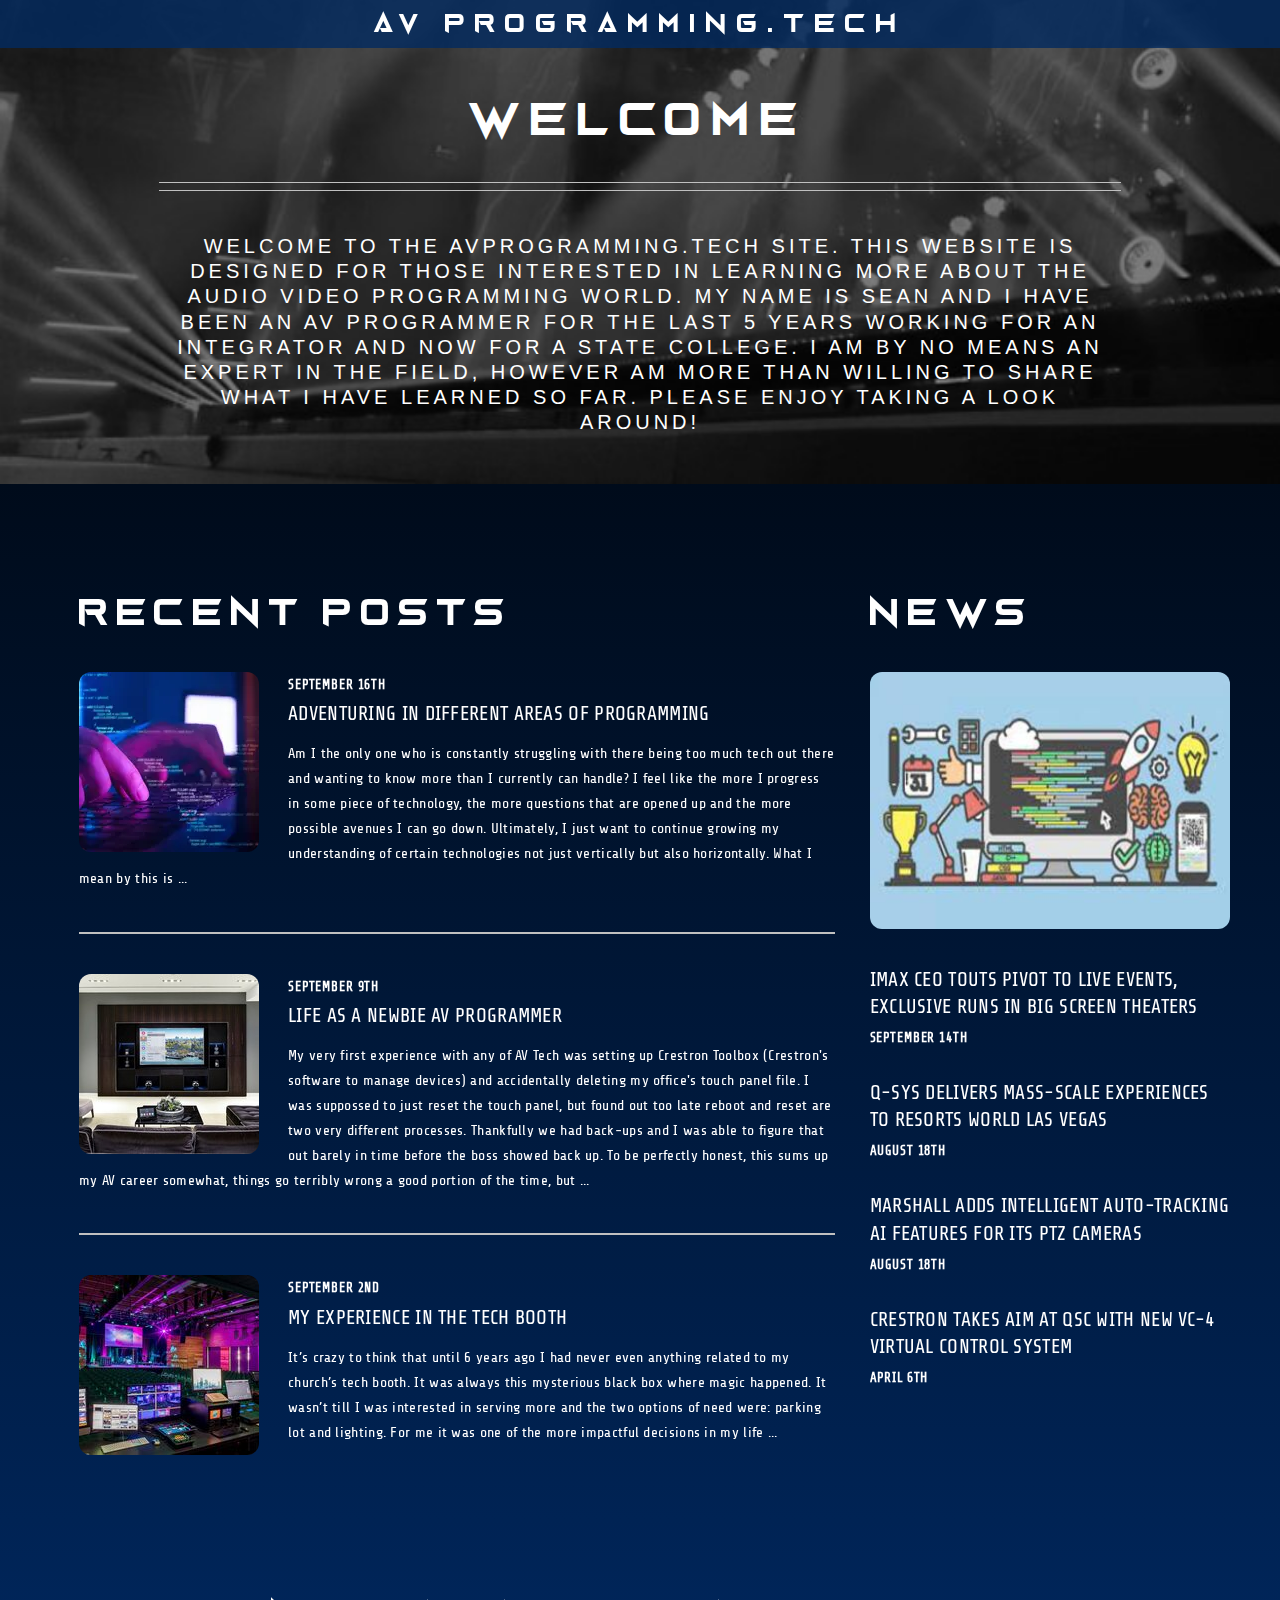
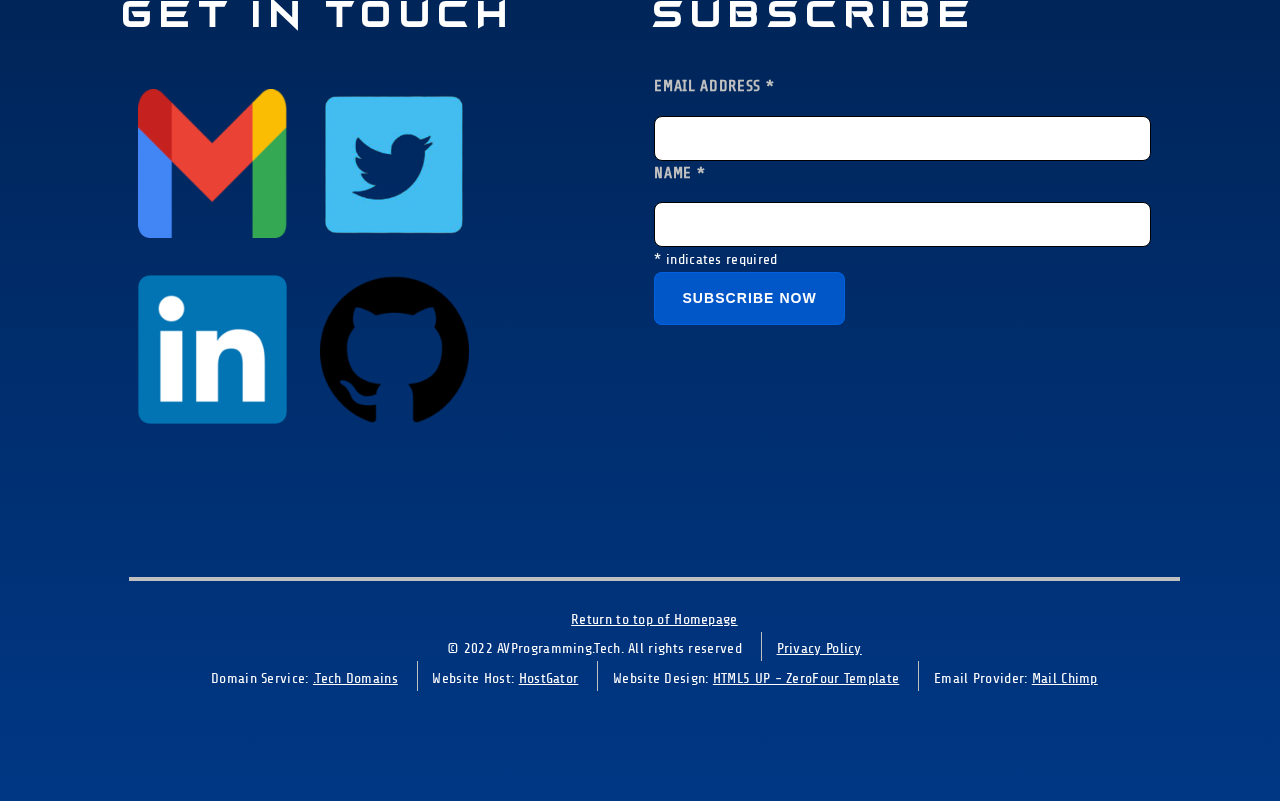
==== commit aec9fd92: "corrected files and sync" ====
--- a/index.html
+++ b/index.html
@@ -1,233 +1,290 @@
 <!DOCTYPE HTML>
-<!-- ZeroFour by HTML5 UP | html5up.net | created by @ajlkn
-	   Free for personal and commercial use under the CCA 3.0 license (html5up.net/license)
+<!--
+	ZeroFour by HTML5 UP | html5up.net | @ajlkn
+	Free for personal and commercial use under the CCA 3.0 license (html5up.net/license)
 -->
 <html>
 
 <head>
   <title> AV Programming.Tech </title>
-  <link rel="shortcut icon" href="assets\images\AVPTech_Logo.png">
   <meta charset="utf-8" />
   <meta name="viewport" content="width=device-width, initial-scale=1, user-scalable=no" />
   <link rel="stylesheet" href="assets/css/main.css" />
 </head>
 
-
-<body>
-
-  <div id="header-wrapper">
-    <header>
-      <div class="inner">
-        <h1> AV Programming.Tech </h1>
-        <nav>
-          <ul>
-            <li class="current_page_item"><a href="index.html"> Home </a></li>
-            <li><a href="blogs.html"> Blogs </a></li>
-            <li><a href="forums.html"> Forums </a></li>
-            <li><a href="about_me.html"> About Me </a></li>
-          </ul>
-        </nav>
+<body class="homepage is-preload">
+  <div id="page-wrapper">
+
+
+    <!-- Header -->
+    <div id="header-wrapper">
+      <div class="container">
+
+        <!-- Header -->
+        <header id="header">
+          <div class="inner">
+
+            <!-- Logo -->
+            <h1 id="logo"> AV Programming.Tech </h1>
+
+            <!-- Nav -->
+            <nav id="nav">
+              <ul>
+                <li class="current_page_item"><a href="index.html"> Home </a></li>
+                <li><a href="blogs.html"> Blogs </a></li>
+                <li><a href="about_me.html"> About Me </a></li>
+              </ul>
+            </nav>
+
+          </div>
+        </header>
+
+        <section class="container box feature1">
+          <div class="row">
+            <div class="col-12">
+              <header class="first major">
+                <h2> Welcome </h2>
+              </header>
+              <h4 class="welcome"> Welcome to the AVProgramming.Tech site.
+                This website is designed for those interested in learning more about the Audio Video programming
+                world.
+                My name is Sean and I have been an AV Programmer for the last 5 years working for an Integrator and
+                now for a state college.
+                I am by no means an expert in the field, however am more than willing to share what I have learned so
+                far.
+                Please enjoy taking a look around!
+              </h4>
+            </div>
+        </section>
+
       </div>
-    </header>
-    <header class="first_major">
-      <h2> Welcome </h2>
-    </header>
-    <h4 class="welcome"> Welcome to the AVProgramming.Tech site.
-      This website is designed for those interested in learning more about the Audio Video programming
-      world.
-      My name is Sean and I have been an AV Programmer for the last 5 years working for an Integrator and
-      now for a state college.
-      I am by no means an expert in the field, however am more than willing to share what I have learned so
-      far.
-      Please enjoy taking a look around!
-    </h4>
-  </div>
-
-
-  <div id="main-wrapper">
-    <div class="container">
-      <section class="box article-list">
-        <h2> Recent Posts </h2>
-        <article class="box excerpt">
-          <a href="/adventuring_in_different_areas_of_programming.html" class="image left"><img
-              src="/assets/images/programming_keyboard.gif" alt="Programmer at keyboard"></a>
-          <div>
-            <header>
-              <h3><a href="/adventuring_in_different_areas_of_programming.html"> Adventuring in Different
-                  Areas of Programming </a></h3>
-            </header>
-            <span class="date"> September 16th </span>
-            <p>Am I the only one who is constantly struggling with there being too much tech out there and
-              wanting to know more than I currently can handle?
-              I feel like the more I progress in some piece of technology, the more questions that are opened
-              up and the more possible avenues I can go down.
-              Ultimately, I just want to continue growing my understanding of certain technologies not just
-              vertically but also horizontally.
-              What I mean by this is
-              <a class="continuation" href="/adventuring_in_different_areas_of_programming.html">...</a>
-            </p>
+    </div>
+
+
+    <!-- Main Wrapper -->
+    <div id="main-wrapper">
+      <div class="wrapper style3">
+        <div class="inner">
+          <div class="container">
+            <div class="row">
+              <div class="col-8 col-12-medium">
+
+                <!-- Article list -->
+                <section class="box article-list">
+                  <h2> Recent Posts </h2>
+
+                  <!-- Excerpt -->
+                  <article class="box excerpt">
+                    <a href="/adventuring_in_different_areas_of_programming.html" class="image left"><img
+                        src="/assets/images/programming_keyboard.gif" alt="Programmer at keyboard"></a>
+                    <div>
+                      <header>
+                        <span class="date"> September 16th </span>
+                        <h3><a href="/adventuring_in_different_areas_of_programming.html"> Adventuring in Different
+                            Areas of Programming </a></h3>
+                      </header>
+                      <p>Am I the only one who is constantly struggling with there being too much tech out there and
+                        wanting to know more than I currently can handle?
+                        I feel like the more I progress in some piece of technology, the more questions that are opened
+                        up and the more possible avenues I can go down.
+                        Ultimately, I just want to continue growing my understanding of certain technologies not just
+                        vertically but also horizontally.
+                        What I mean by this is
+                        <a class="continuation" href="/adventuring_in_different_areas_of_programming.html">...</a>
+                      </p>
+                    </div>
+                  </article>
+
+                  <!-- Excerpt -->
+                  <article class="box excerpt">
+                    <a href="/life_as_a_newbie_av_programmer.html" class="image left">
+                      <img src="/assets/images/sample_crestron_space.gif" alt="sample crestron space"></a>
+                    <div>
+                      <header>
+                        <span class="date"> September 9th </span>
+                        <h3><a href="/life_as_a_newbie_av_programmer.html"> Life as a Newbie AV Programmer </a></h3>
+                      </header>
+                      <p>My very first experience with any of AV Tech was setting up Crestron Toolbox (Crestron's
+                        software to manage devices) and accidentally deleting my office's touch panel file.
+                        I was suppossed to just reset the touch panel, but found out too late reboot and reset are two
+                        very different processes.
+                        Thankfully we had back-ups and I was able to figure that out barely in time before the boss
+                        showed back up.
+                        To be perfectly honest, this sums up my AV career somewhat, things go terribly wrong a good
+                        portion of the time, but
+                        <a class="continuation" href="/life_as_a_newbie_av_programmer.html">...</a>
+                      </p>
+                    </div>
+                  </article>
+
+                  <!-- Excerpt -->
+                  <article class="box excerpt">
+                    <a href="/my_experience_in_the_tech_booth.html" class="image left">
+                      <img src="/assets/images/church_tech_booth.gif" alt="church tech booth"></a>
+                    <div>
+                      <header>
+                        <span class="date"> September 2nd </span>
+                        <h3><a href="/my_experience_in_the_tech_booth.html"> My Experience In The Tech Booth </a></h3>
+                      </header>
+                      <p>It’s crazy to think that until 6 years ago I had never even anything related to my church’s
+                        tech booth.
+                        It was always this mysterious black box where magic happened.
+                        It wasn’t till I was interested in serving more and the two options of need were: parking lot
+                        and lighting.
+                        For me it was one of the more impactful decisions in my life
+                        <a class="continuation" href="/my_experience_in_the_tech_booth.html">...</a>
+                      </p>
+                    </div>
+                  </article>
+                </section>
+              </div>
+              <div class="col-4 col-12-medium">
+
+                <!-- Spotlight -->
+                <section class="box spotlight">
+                  <h2> News </h2>
+                  <a href="/the_journey_so_far.html" class="image featured">
+                    <img src="/assets/images/artsy_programming.gif" alt="artsy programming desk"></a>
+                  <article>
+                    <header>
+                      <h3><a
+                          href="https://www.hollywoodreporter.com/business/business-news/imax-ceo-touts-pivot-to-live-events-exclusive-runs-in-big-screen-theaters-1235220602/"
+                          target="_blank"> Imax CEO Touts Pivot to Live Events, Exclusive Runs in Big Screen Theaters
+                        </a></h3>
+                      <span class="date"> September 14th </span>
+                    </header>
+                    <header>
+                      <h3><a
+                          href="https://www.businesswire.com/news/home/20220818005143/en/Q-SYS-Delivers-Mass-Scale-Experiences-to-Resorts-World-Las-Vegas">
+                          Q-SYS Delivers Mass-Scale Experiences to Resorts World Las Vegas </a></h3>
+                      <span class="date"> August 18th </span>
+                    </header>
+                    <header>
+                      <h3><a
+                          href="https://www.newsshooter.com/2022/08/17/marshall-intelligent-auto-tracking-ai-features-for-its-ptz-cameras/">
+                          Marshall adds Intelligent Auto-Tracking AI features for its PTZ Cameras </a></h3>
+                      <span class="date"> August 18th </span>
+                    </header>
+                    <header>
+                      <h3><a
+                          href="https://www.ravepubs.com/crestron-takes-aim-at-qsc-with-new-vc-4-virtual-control-system/">
+                          Crestron Takes Aim at QSC With New VC-4 Virtual Control System </a></h3>
+                      <span class="date"> April 6th </span>
+                    </header>
+
+                  </article>
+                </section>
+              </div>
+
+
+              <div class="wrapper style1">
+                <div class="inner">
+                  <div class="container">
+                    <div class="row">
+                      <div class="col-6 col-12-medium">
+
+                        <!-- Article list -->
+                        <section class="box article-list">
+                          <h2> Get In Touch </h2>
+                          <a href="https://mail.google.com/mail/u/0/#inbox?compose=DmwnWrRvxmXZZkzpZGRBSmFkPWxrMPbTCrCHxWCrClTrlzpTVlZNWNWmPcswlPTsXdWFHXGWkRMl"
+                            target="_blank" rel="noopener noreferrer" class="image thumbnail">
+                            <img src="./assets/images/Gmail_Logo.gif" alt="Gmail Logo"></a>
+                          <a href="https://twitter.com/AVProgramming" target="_blank" rel="noopener noreferrer"
+                            class="image thumbnail">
+                            <img src="./assets/images/Twitter_Logo.png" alt="Twitter Logo"></a>
+                          <a href="https://www.linkedin.com/in/seanspiggle/" target="_blank" rel="noopener noreferrer"
+                            class="image thumbnail">
+                            <img src="./assets/images/Linked_In_Logo.gif" alt="LinkedIn Logo"></a>
+                          <a href="https://github.com/Spiggles8" target="_blank" rel="noopener noreferrer"
+                            class="image thumbnail">
+                            <img src="assets\images\Github_Logo.png" alt="GitHub Logo"></a>
+                        </section>
+
+                      </div>
+                      <div class="col-6 col-12-medium">
+                        <div class="form">
+                          <form
+                            action="https://tech.us14.list-manage.com/subscribe/post?u=ea6063c30558920f0790168c5&amp;id=ef07a609d7&amp;f_id=008ffce0f0"
+                            method="post" id="mc-embedded-subscribe-form" name="mc-embedded-subscribe-form"
+                            class="validate" target="_blank" novalidate>
+                            <h2>Subscribe</h2>
+                            <div class="mc-field-group">
+                              <label for="mce-EMAIL">Email Address <span class="asterisk">*</span>
+                              </label>
+                              <input type="email" value="" name="EMAIL" class="required email" id="mce-EMAIL" required>
+                            </div>
+                            <div class="mc-field-group">
+                              <label for="mce-FNAME">Name <span class="asterisk">*</span>
+                              </label>
+                              <input type="text" value="" name="FNAME" class="required" id="mce-FNAME" required>
+                            </div>
+                            <div id="mce-responses" class="clear foot">
+                              <div class="response" id="mce-error-response"></div>
+                              <div class="response" id="mce-success-response"></div>
+                            </div>
+                            <div class="indicates-required"><span class="asterisk">*</span> indicates required</div>
+
+                            <!-- real people should not fill this in and expect good things - do not remove this or risk form bot signups-->
+                            <div style="position: absolute; left: -5000px;" aria-hidden="true"><input type="text"
+                                name="b_ea6063c30558920f0790168c5_ef07a609d7" tabindex="-1" value=""></div>
+                            <div class="optionalParent">
+                              <div class="clear foot">
+                                <input type="submit" value="Subscribe Now" name="subscribe" id="mc-embedded-subscribe"
+                                  class="button">
+                              </div>
+                          </form>
+                        </div>
+                        <script type='text/javascript'
+                          src='//s3.amazonaws.com/downloads.mailchimp.com/js/mc-validate.js'></script>
+                        <script
+                          type='text/javascript'>(function ($) { window.fnames = new Array(); window.ftypes = new Array(); fnames[0] = 'EMAIL'; ftypes[0] = 'email'; fnames[1] = 'FNAME'; ftypes[1] = 'text'; fnames[2] = 'LNAME'; ftypes[2] = 'text'; fnames[3] = 'ADDRESS'; ftypes[3] = 'address'; fnames[4] = 'PHONE'; ftypes[4] = 'phone'; fnames[5] = 'BIRTHDAY'; ftypes[5] = 'birthday'; }(jQuery)); var $mcj = jQuery.noConflict(true);</script>
+
+                      </div>
+                    </div>
+                    <!-- Begin Mailchimp Signup Form -->
+                    <!--End mc_embed_signup-->
+                  </div>
+                </div>
+              </div>
+            </div>
           </div>
-        </article>
-
-        <article class="box excerpt">
-          <a href="/life_as_a_newbie_av_programmer.html" class="image left">
-            <img src="/assets/images/sample_crestron_space.gif" alt="sample crestron space"></a>
-          <div>
-            <header>
-              <h3><a href="/life_as_a_newbie_av_programmer.html"> Life as a Newbie AV Programmer </a></h3>
-            </header>
-            <span class="date"> September 9th </span>
-            <p>My very first experience with any of AV Tech was setting up Crestron Toolbox (Crestron's
-              software to manage devices) and accidentally deleting my office's touch panel file.
-              I was suppossed to just reset the touch panel, but found out too late reboot and reset are two
-              very different processes.
-              Thankfully we had back-ups and I was able to figure that out barely in time before the boss
-              showed back up.
-              To be perfectly honest, this sums up my AV career somewhat, things go terribly wrong a good
-              portion of the time, but
-              <a class="continuation" href="/life_as_a_newbie_av_programmer.html">...</a>
-            </p>
+          <!-- Footer Wrapper -->
+          <div id="footer-wrapper">
+            <footer id="footer" class="container">
+              <div class="row">
+                <div class="col-6 col-12-medium imp-medium">
+                  <!-- Contact -->
+                </div>
+                <div class="col-12">
+                  <div id="copyright">
+                    <ul class="menu">
+                      <li><a href="index.html"> Return to top of Homepage</a></li>
+                    </ul>
+                    <ul class="menu">
+                      <li>&copy; 2022 AVProgramming.Tech. All rights reserved </li>
+                      <li><a href="/privacy_policy.html"> Privacy Policy </a></li>
+                    </ul>
+                    <ul class="menu">
+                      <li> Domain Service: <a href="https://get.tech/"> .Tech Domains </a></li>
+                      <li> Website Host: <a href="https://hostgator.com"> HostGator </a></li>
+                      <li> Website Design: <a href="https://html5up.net/zerofour"> HTML5 UP - ZeroFour Template </a>
+                      </li>
+                      <li> Email Provider: <a href="https://www.mailchimp.com"> Mail Chimp </a></li>
+                    </ul>
+                  </div>
+                </div>
+
+              </div>
+            </footer>
           </div>
-        </article>
-
-        <article class="box excerpt">
-          <a href="/my_experience_in_the_tech_booth.html" class="image left">
-            <img src="/assets/images/church_tech_booth.gif" alt="church tech booth"></a>
-          <div>
-            <header>
-              <h3><a href="/my_experience_in_the_tech_booth.html"> My Experience In The Tech Booth </a></h3>
-            </header>
-            <span class="date"> September 2nd </span>
-            <p>It’s crazy to think that until 6 years ago I had never even anything related to my church’s
-              tech booth.
-              It was always this mysterious black box where magic happened.
-              It wasn’t till I was interested in serving more and the two options of need were: parking lot
-              and lighting.
-              For me it was one of the more impactful decisions in my life
-              <a class="continuation" href="/my_experience_in_the_tech_booth.html">...</a>
-            </p>
-          </div>
-        </article>
-      </section>
-    </div>
-
-    <div class="contiainer">
-      <section class="box spotlight">
-        <h2> News </h2>
-        <a href="/the_journey_so_far.html" class="image featured">
-          <img src="/assets/images/artsy_programming.gif" alt="artsy programming desk"></a>
-        <article>
-          <header>
-            <h3><a
-                href="https://www.hollywoodreporter.com/business/business-news/imax-ceo-touts-pivot-to-live-events-exclusive-runs-in-big-screen-theaters-1235220602/"
-                target="_blank"> Imax CEO Touts Pivot to Live Events, Exclusive Runs in Big Screen Theaters
-              </a></h3>
-            <span class="date"> September 14th </span>
-          </header>
-          <header>
-            <h3><a
-                href="https://www.businesswire.com/news/home/20220818005143/en/Q-SYS-Delivers-Mass-Scale-Experiences-to-Resorts-World-Las-Vegas">
-                Q-SYS Delivers Mass-Scale Experiences to Resorts World Las Vegas </a></h3>
-            <span class="date"> August 18th </span>
-          </header>
-          <header>
-            <h3><a
-                href="https://www.newsshooter.com/2022/08/17/marshall-intelligent-auto-tracking-ai-features-for-its-ptz-cameras/">
-                Marshall adds Intelligent Auto-Tracking AI features for its PTZ Cameras </a></h3>
-            <span class="date"> August 18th </span>
-          </header>
-          <header>
-            <h3><a href="https://www.ravepubs.com/crestron-takes-aim-at-qsc-with-new-vc-4-virtual-control-system/">
-                Crestron Takes Aim at QSC With New VC-4 Virtual Control System </a></h3>
-            <span class="date"> April 6th </span>
-          </header>
-
-        </article>
-      </section>
-    </div>
-
-
-  <div class="form">
-    <form
-      action="https://tech.us14.list-manage.com/subscribe/post?u=ea6063c30558920f0790168c5&amp;id=ef07a609d7&amp;f_id=008ffce0f0"
-      method="post" id="mc-embedded-subscribe-form" name="mc-embedded-subscribe-form" class="validate" target="_blank"
-      novalidate>
-      <h2>Subscribe</h2>
-      <div class="mc-field-group">
-        <label for="mce-EMAIL">Email Address <span class="asterisk">*</span>
-        </label>
-        <input type="email" value="" name="EMAIL" class="required email" id="mce-EMAIL" required>
-      </div>
-      <div class="mc-field-group">
-        <label for="mce-FNAME">First Name <span class="asterisk">*</span>
-        </label>
-        <input type="text" value="" name="FNAME" class="required" id="mce-FNAME" required>
-      </div>
-      <div id="mce-responses" class="clear foot">
-        <div class="response" id="mce-error-response"></div>
-        <div class="response" id="mce-success-response"></div>
-      </div>
-      <div class="indicates-required"><span class="asterisk">*</span> indicates required</div>
-
-      <!-- real people should not fill this in and expect good things - do not remove this or risk form bot signups-->
-      <div style="position: absolute; left: -5000px;" aria-hidden="true"><input type="text"
-          name="b_ea6063c30558920f0790168c5_ef07a609d7" tabindex="-1" value=""></div>
-      <div class="optionalParent">
-        <div class="clear foot">
-          <input type="submit" value="Subscribe Now" name="subscribe" id="mc-embedded-subscribe" class="button">
+          <!-- Scripts -->
+          <script src="assets/js/jquery.min.js"></script>
+          <script src="assets/js/jquery.dropotron.min.js"></script>
+          <script src="assets/js/browser.min.js"></script>
+          <script src="assets/js/breakpoints.min.js"></script>
+          <script src="assets/js/util.js"></script>
+          <script src="assets/js/main.js"></script>
         </div>
-    </form>
-  </div>
-  <script type='text/javascript' src='//s3.amazonaws.com/downloads.mailchimp.com/js/mc-validate.js'></script>
-  <script
-    type='text/javascript'>(function ($) { window.fnames = new Array(); window.ftypes = new Array(); fnames[0] = 'EMAIL'; ftypes[0] = 'email'; fnames[1] = 'FNAME'; ftypes[1] = 'text'; fnames[2] = 'LNAME'; ftypes[2] = 'text'; fnames[3] = 'ADDRESS'; ftypes[3] = 'address'; fnames[4] = 'PHONE'; ftypes[4] = 'phone'; fnames[5] = 'BIRTHDAY'; ftypes[5] = 'birthday'; }(jQuery)); var $mcj = jQuery.noConflict(true);</script>
-
-  </div>
-  </div>
-  </div>
-
-  <footer id="footer" class="container">
-    <div id="copyright">
-      <ul class="menu">
-        <li><a
-            href="https://mail.google.com/mail/u/0/#inbox?compose=DmwnWrRvxmXZZkzpZGRBSmFkPWxrMPbTCrCHxWCrClTrlzpTVlZNWNWmPcswlPTsXdWFHXGWkRMl"
-            target="_blank" rel="noopener noreferrer" class="image thumbnail">
-            <img src="./assets/images/Gmail_Logo.gif" alt="Gmail Logo"></a></li>
-        <li><a href="https://twitter.com/AVProgramming" target="_blank" rel="noopener noreferrer"
-            class="image thumbnail">
-            <img src="./assets/images/Twitter_Logo.png" alt="Twitter Logo"></a></li>
-        <li><a href="https://www.linkedin.com/in/seanspiggle/" target="_blank" rel="noopener noreferrer"
-            class="image thumbnail">
-            <img src="./assets/images/Linked_In_Logo.gif" alt="LinkedIn Logo"></a></li>
-        <li><a href="https://github.com/Spiggles8" target="_blank" rel="noopener noreferrer" class="image thumbnail">
-            <img src="assets\images\Github_Logo.png" alt="GitHub Logo"></a></li>
-      </ul>
-      <ul class="menu">
-        <li><a href="index.html"> Return to top of Homepage</a></li>
-      </ul>
-      <ul class="menu">
-        <li>&copy; 2022 AVProgramming.Tech. All rights reserved </li>
-        <li><a href="/privacy_policy.html"> Privacy Policy </a></li>
-      </ul>
-      <ul class="menu">
-        <li> Domain Service: <a href="https://get.tech/"> .Tech Domains </a></li>
-        <li> Website Host: <a href="https://hostgator.com"> HostGator </a></li>
-        <li> Website Design: <a href="https://html5up.net/zerofour"> HTML5 UP - ZeroFour Template </a>
-        </li>
-        <li> Email Provider: <a href="https://www.mailchimp.com"> Mail Chimp </a></li>
-      </ul>
-    </div>
-
-    </div>
-  </footer>
-
-
-  <script src="assets/js/jquery.min.js"></script>
-  <script src="assets/js/jquery.dropotron.min.js"></script>
-  <script src="assets/js/browser.min.js"></script>
-  <script src="assets/js/breakpoints.min.js"></script>
-  <script src="assets/js/util.js"></script>
-  <script src="assets/js/main.js"></script>
 </body>
 
 </html>--- a/assets/css/main.css
+++ b/assets/css/main.css
@@ -1,914 +1,2450 @@
-/* ZeroFour by HTML5 UP | html5up.net | template created by @ajlkn
-   Free for personal and commercial use under the CCA 3.0 license (html5up.net/license)
+/*
+	ZeroFour by HTML5 UP
+	html5up.net | @ajlkn
+	Free for personal and commercial use under the CCA 3.0 license (html5up.net/license)
 */
-
-
-/* FONTS */
 @import url("fontawesome-all.min.css");
 @import url("https://fonts.googleapis.com/css?family=Open+Sans:400,400italic,700,700italic|Open+Sans+Condensed:700");
 
 @font-face {
-	font-family: 'Gravedigger';
-	src: url('/assets/fonts/Gravedigger-8BOZ.ttf');
+    font-family: 'Gravedigger';
+    src: url('/assets/fonts/gravedigger.ttf');
 }
-
 @font-face {
-	font-family: 'ShareTech';
-	src: url('/assets/fonts/ShareTech-Regular.ttf');
+    font-family: 'ShareTech';
+    src: url('/assets/fonts/sharetech.ttf');
 }
 
 
-body {
-	box-sizing: border-box;
-	font-family: 'ShareTech';
-	background-color: black;
-	background-image: linear-gradient(rgba(0, 11, 26, 0.747), rgba(0, 77, 185, 0.719));
-	margin: 0px;
-	display: block;
-}
-
-
-#main-wrapper {
-	display: flex;
-}
-
-
-#header-wrapper {
-	background-image: url("/assets/images/stage_lighting_background_grayscale.jpg");
-	background-repeat: no-repeat;
-	background-size: cover;
-	padding: 3vw 5vw 0vw;
-}
-
-header {
-	position: relative;
-	border-radius: 15px;
-	background: rgba(17, 87, 179, 0.466);
-	padding: 0.8em;
-}
-
-header .inner {
-	height: 6vw;
-	background-color: rgba(0, 27, 61, 0.719);
-	box-shadow: inset 1px rgba(0, 0, 0, 0.45);
-	border-radius: 10px;
-	vertical-align: middle;
-}
-
-header h1 {
-	position: absolute;
-	color: white;
-	font-family: 'GraveDigger';
-	font-size: 36px;
-	text-align: left;
-	padding-left: 2vw;
-	letter-spacing: 0.4em;
-	top: 50%;
-	transform: translateY(-50%);
-}
-
-.first_major {
-	background-color: transparent;
-	vertical-align: middle;
-	text-align: center;
-	margin: auto;
-	padding-top: 4vw;
-	font-size: 22px;
-}
-
-.welcome {
-	width: 70%;
-	margin: auto;
-	padding-bottom: 4vw;
-	line-height: 1.75;
-	text-align: center;
-	font-weight: 600e;
-}
-
-
-nav {
-	position: absolute;
-	right: 3em;
-	top: 50%;
-	transform: translateY(-50%);
-
-}
-
-nav>ul>li {
-	float: left;
-	padding: 0em 1em 0em;
-}
-
-nav>ul>li>a,
-nav>ul>li>span {
-	font-family: 'GraveDigger';
-	text-decoration: none;
-	font-size: 20px;
-	letter-spacing: 0.2em;
-	padding: 0.5em 0.5em 0.5em;
-	border-radius: 8px;
-}
-
-nav>ul>li.active>a,
-nav>ul>li.current_page_item>a,
-nav>ul>li.active>span,
-nav>ul>li.current_page_item>span {
-	background: rgba(192, 192, 192, 0.4);
-	box-shadow: inset 1px rgba(0, 0, 0, 0.45);
-}
- nav:hover {
-	font-size: 120%;
- }
-
-
-ul {
-	list-style: none;
+html, body, div, span, applet, object,
+iframe, h1, h2, h3, h4, h5, h6, p, blockquote,
+pre, a, abbr, acronym, address, big, cite,
+code, del, dfn, em, img, ins, kbd, q, s, samp,
+small, strike, strong, sub, sup, tt, var, b,
+u, i, center, dl, dt, dd, ol, ul, li, fieldset,
+form, label, legend, table, caption, tbody,
+tfoot, thead, tr, th, td, article, aside,
+canvas, details, embed, figure, figcaption,
+footer, header, hgroup, menu, nav, output, ruby,
+section, summary, time, mark, audio, video {
 	margin: 0;
 	padding: 0;
+	border: 0;
+	font-size: 100.2%;
+	letter-spacing: 0.3px;
+	font-family: 'ShareTech';
+	vertical-align: baseline;}
+
+article, aside, details, figcaption, figure,
+footer, header, hgroup, menu, nav, section {
+	display: block;}
+
+body {
+	line-height: 1;
 }
 
-
-.box.feature1 {
-	text-align: center;
-	margin: auto;
-	width: 70%;
-	padding: 6vw 3vw 6vw;
-	font-weight: 500;
-	line-height: 2;
+ol, ul {
+	list-style: none;
 }
 
-.box.feature1 header {
+blockquote, q {
+	quotes: none;
+}
+
+	blockquote:before, blockquote:after, q:before, q:after {
+		content: '';
+		content: none;
+	}
+
+table {
+	border-collapse: collapse;
+	border-spacing: 0;
+}
+
+body {
+	-webkit-text-size-adjust: none;
+}
+
+mark {
 	background-color: transparent;
-	vertical-align: middle;
-	padding: 0vw;
-	font-size: 18px;
+	color: white;
 }
 
-
-.box.excerpt .image-left {
-	margin-right: 0;
+input::-moz-focus-inner {
+	border: 0;
+	padding: 0;
 }
 
-.box.excerpt header {
-	margin-left: 22%;
+input, select, textarea {
+	-moz-appearance: none;
+	-webkit-appearance: none;
+	-ms-appearance: none;
+	appearance: none;
 }
 
-.box.spotlight {
-	margin-right: 2vw;
+p.blog {
+	font-size: 125%;;
 }
 
-.box.spotlight header {
-	background-color: transparent;
-	border-bottom: solid 3px silver;
-}
-
-.box.spotlight h2 {
-	background-color: transparent;
-	vertical-align: middle;
-	text-align: left;
-	padding-left: 6vw;
-	margin-bottom: 2.5vw;
-	font-size: 34px;
-	font-weight: 400;
-}
-
-.box.spotlight article {
-
-	font-size: 20px;
-	color: white;
-	background-color: transparent;
-}
-
-.box.spotlight h3 {
-	background-color: transparent;
-	font-size: 32px;
-	font-family: 'ShareTech';
-}
-
-.box.feature2 {
-	text-align: center;
-}
-
-.box.article-list article {
-	border-bottom: solid 3px silver;
-	border-radius: 8px;
-	font-size: 20px;
-	margin-right: 6vw;
-	color: white;
-	padding-bottom: 1vw;
-	margin: 2vw;
-	margin-right: 11vw;
-}
-
-.box.article-list header {
-	background-color: transparent;
-	vertical-align: middle;
-}
-
-.box.article-list h2 {
-	background-color: transparent;
-	vertical-align: middle;
-	text-align: left;
-	padding-left: 6vw;
-	margin-bottom: 2.5vw;
-	font-size: 34px;
-	font-weight: 400;
-}
-
-
-.box.article-list article:last-child {
-	border-bottom: 0;
-}
-
-.box.spotlight header:last-child {
-	border-bottom: 0;
-}
-
-.container {
-	margin:  4vw 3vw;
-}
-
-
-.menu {
-	color: white;
-	margin: 0;
-	padding: 0.4vw;
-}
-
-
-p.blog {
-	font-size: 125%;
-}
-
-*,
-*:before,
-*:after {
-	box-sizing: inherit;
-}
-
-@-ms-viewport {
-	width: device-width;
-}
-
-
-a {
-	color: white;
-	text-decoration: underline;
-}
-
-a:hover {
-	color: silver;
-	font-size: 105%;
-}
-
-a.continuation {
-	text-decoration: none;
-}
-
-a.continuation:hover {
-	color: silver;
-	font-size: 105%;
-}
-
-h1, h2, h3, h4, h5, h6 {
-	font-family: 'GraveDigger';
-	text-transform: uppercase;
-	font-weight: 100;
-	letter-spacing: 0.3em;
-	color: white;
-	margin: 0 0 1em 0;
-}
-
-h1 a, h2 a, h3 a, h4 a, h5 a, h6 a {
-	color: white;
-	text-decoration: none;
-	outline: 0;
-}
-
-
-h2.icon {
-	line-height: 48px;
-}
-
-h2.icon:before {
-	position: relative;
-	top: 0.05em;
-	margin-right: 0.5em;
-	opacity: 0.25;
-}
-
-h3 {
-	font-size: 1.35em;
-	margin-top: 2em;
-}
-
-#h3_table {
-	margin-top: 0em;
-	font-size: 1.11em;
-}
-
-b,
-strong {
-	color: white;
-	font-weight: 700;
-}
-
-
-.date {
-	display: block;
-	text-transform: uppercase;
-	font-weight: 700;
-	letter-spacing: 0.065em;
-	font-size: 0.9em;
-	color: white;
-	margin: 0 0 0.25em 0;
-}
-
-.row {
-	display: flex;
-	flex-wrap: wrap;
-	align-content: flex-start;
-}
-
-
-.row>.col-1 {
-	width: 8.33333%;
-}
-
-.row>.off-1 {
-	margin-left: 8.33333%;
-}
-
-.row>.col-2 {
-	width: 16.66667%;
-}
-
-.row>.off-2 {
-	margin-left: 16.66667%;
-}
-
-.row>.col-3 {
-	width: 25%;
-}
-
-.row>.off-3 {
-	margin-left: 25%;
-}
-
-.row>.col-4 {
-	width: 33.33333%;
-}
-
-.row>.off-4 {
-	margin-left: 33.33333%;
-}
-
-.row>.col-5 {
-	width: 41.66667%;
-}
-
-.row>.off-5 {
-	margin-left: 41.66667%;
-}
-
-.row>.col-6 {
-	width: 50%;
-}
-
-.row>.off-6 {
-	margin-left: 50%;
-}
-
-.row>.col-7 {
-	width: 58.33333%;
-}
-
-.row>.off-7 {
-	margin-left: 58.33333%;
-}
-
-.row>.col-8 {
-	width: 66.66667%;
-}
-
-.row>.off-8 {
-	margin-left: 66.6667%;
-}
-
-.row>.col-9 {
-	width: 75%;
-}
-
-.row>.off-9 {
-	margin-left: 75%;
-}
-
-.row>.col-10 {
-	width: 83.33333%;
-}
-
-.row>.off-10 {
-	margin-left: 83.33333%;
-}
-
-.row>.col-11 {
-	width: 91.66667%;
-}
-
-.row>.off-11 {
-	margin-left: 91.66667%;
-}
-
-.row>.col-12 {
-	width: 100%;
-}
-
-.row>.off-12 {
-	margin-left: 100%;
-}
-
-.row.gtr-0 {
-	margin-top: 0px;
-	margin-left: 0px;
-}
-
-.row.gtr-0>* {
-	padding: 0px 0 0 0px;
-}
-
-.row.gtr-0.gtr-uniform {
-	margin-top: 0px;
-}
-
-.row.gtr-0.gtr-uniform>* {
-	padding-top: 0px;
-}
-
-.row.gtr-25 {
-	margin-top: -12.5px;
-	margin-left: -12.5px;
-}
-
-.row.gtr-25>* {
-	padding: 12.5px 0 0 12.5px;
-}
-
-.row.gtr-25.gtr-uniform {
-	margin-top: -12.5px;
-}
-
-.row.gtr-25.gtr-uniform>* {
-	padding-top: 12.5px;
-}
-
-.row.gtr-50 {
-	margin-top: -25px;
-	margin-left: -25px;
-}
-
-.row.gtr-50>* {
-	padding: 25px 0 0 25px;
-}
-
-.row.gtr-50.gtr-uniform {
-	margin-top: -25px;
-}
-
-.row.gtr-50.gtr-uniform>* {
-	padding-top: 25px;
-}
-
-.row {
-	margin-top: -50px;
-	margin-left: -50px;
-}
-
-.row>* {
-	padding: 50px 0 0 50px;
-}
-
-.row.gtr-uniform {
-	margin-top: -50px;
-}
-
-.row.gtr-uniform>* {
-	padding-top: 50px;
-}
-
-.row.gtr-150 {
-	margin-top: -75px;
-	margin-left: -75px;
-}
-
-.row.gtr-150>* {
-	padding: 75px 0 0 75px;
-}
-
-.row.gtr-150.gtr-uniform {
-	margin-top: -75px;
-}
-
-.row.gtr-150.gtr-uniform>* {
-	padding-top: 75px;
-}
-
-.row.gtr-200 {
-	margin-top: -100px;
-	margin-left: -100px;
-}
-
-.row.gtr-200>* {
-	padding: 100px 0 0 100px;
-}
-
-.row.gtr-200.gtr-uniform {
-	margin-top: -100px;
-}
-
-.row.gtr-200.gtr-uniform>* {
-	padding-top: 100px;
-}
-
-
-h4.welcome {
-	font-family: 'Lucida Sans', 'Lucida Sans Regular', 'Lucida Grande', 'Lucida Sans Unicode', Geneva, Verdana, sans-serif;
-	font-size: 20px;
-	letter-spacing: 0.2em;
-}
-
-
+/* Basic */
+
+	html {
+		box-sizing: border-box;
+	}
+
+	*, *:before, *:after {
+		box-sizing: inherit;
+	}
+
+	@-ms-viewport {
+		width: device-width;
+	}
+
+	body {
+		background-color: black;
+		background-image: linear-gradient(rgba(0, 0, 0, 0.747), rgba(0, 77, 185, 0.719));
+	}
+	
+		body.is-preload * {
+			-moz-transition: none !important;
+			-webkit-transition: none !important;
+			-ms-transition: none !important;
+			transition: none !important;
+			-moz-animation: none !important;
+			-webkit-animation: none !important;
+			-ms-animation: none !important;
+			animation: none !important;
+		}
+
+	body, input, select, textarea {
+		color: white;
+		font-weight: 400;
+		font-size: 11pt;
+		line-height: 1.85em;
+	}
+
+	a {
+		color: white;
+		text-decoration: underline;
+	}
+
+	a:hover {
+		color: silver;
+		font-size: 22px;
+	}
+
+	a.continuation {
+		text-decoration: none;
+	}
+
+		a.continuation:hover {
+			color: silver;
+			font-size: 20px;
+		}
+
+	h1, h2, h3, h4, h5, h6 {
+		font-family: 'GraveDigger';
+		text-transform: uppercase;
+		font-weight: 100;
+		letter-spacing: 0.3em;
+		color: white;
+		margin: 0 0 1em 0;
+	}
+
+	h1 a, h2 a, h3 a, h4 a, h5 a, h6 a {
+		color: white;
+		text-decoration: none;
+		outline: 0;
+	}
+
+	h2 {
+		font-size: 2em;
+		margin: 0 0 1.5em 0;
+		line-height: 1em;
+	}
+
+		h2.icon {
+			line-height: 48px;
+		}
+
+			h2.icon:before {
+				position: relative;
+				top: 0.05em;
+				margin-right: 0.5em;
+				opacity: 0.25;
+			}
+
+	h3 {
+		font-size: 1.35em;
+		margin-top: 2em;
+	}
+
+	#h3_table {
+		margin-top: 0em;
+		font-size: 1.11em;
+	}
+
+	b, strong {
+		color: white;
+		font-weight: 700;
+	}
+
+	i, em {
+		font-style: italic;
+	}
+
+	br.clear {
+		clear: both;
+	}
+
+	sub {
+		position: relative;
+		top: 0.5em;
+		font-size: 0.8em;
+	}
+
+	sup {
+		position: relative;
+		top: -0.5em;
+		font-size: 0.8em;
+	}
+
+	hr {
+		border: 0;
+		border-top: solid 1px silver;
+	}
+
+	blockquote {
+		border-left: solid 0.5em silver;
+		padding: 1em 0 1em 2em;
+		font-style: italic;
+	}
+
+	p, ul, ol, dl, table {
+		margin-bottom: 2em;
+	}
+
+	.date {
+		display: block;
+		text-transform: uppercase;
+		font-weight: 700;
+		letter-spacing: 0.065em;
+		font-size: 0.9em;
+		color: white;
+		margin: 0 0 0.25em 0;
+	}
+
+/* Container */
+
+	.container {
+		margin: 0 auto;
+		max-width: calc(100% - 100px);
+		width: 85%;
+	}
+
+		@media screen and (max-width: 1280px) {
+
+			.container {
+				width: 100%;
+			}
+
+		}
+
+		@media screen and (max-width: 980px) {
+
+			.container {
+				width: 100%;
+			}
+
+		}
+
+		@media screen and (max-width: 736px) {
+
+			.container {
+				width: 100%;
+				max-width: 100%;
+			}
+
+		}
+
+/* Row */
+
+	.row {
+		display: flex;
+		flex-wrap: wrap;
+		box-sizing: border-box;
+		align-items: stretch;
+	}
+
+		.row > * {
+			box-sizing: border-box;
+		}
+
+		.row.gtr-uniform > * > :last-child {
+			margin-bottom: 0;
+		}
+
+		.row.aln-left {
+			justify-content: flex-start;
+		}
+
+		.row.aln-center {
+			justify-content: center;
+		}
+
+		.row.aln-right {
+			justify-content: flex-end;
+		}
+
+		.row.aln-top {
+			align-items: flex-start;
+		}
+
+		.row.aln-middle {
+			align-items: center;
+		}
+
+		.row.aln-bottom {
+			align-items: flex-end;
+		}
+
+		.row > .imp {
+			order: -1;
+		}
+
+		.row > .col-1 {
+			width: 8.33333%;
+		}
+
+		.row > .off-1 {
+			margin-left: 8.33333%;
+		}
+
+		.row > .col-2 {
+			width: 16.66667%;
+		}
+
+		.row > .off-2 {
+			margin-left: 16.66667%;
+		}
+
+		.row > .col-3 {
+			width: 25%;
+		}
+
+		.row > .off-3 {
+			margin-left: 25%;
+		}
+
+		.row > .col-4 {
+			width: 33.33333%;
+		}
+
+		.row > .off-4 {
+			margin-left: 33.33333%;
+		}
+
+		.row > .col-5 {
+			width: 41.66667%;
+		}
+
+		.row > .off-5 {
+			margin-left: 41.66667%;
+		}
+
+		.row > .col-6 {
+			width: 50%;
+		}
+
+		.row > .off-6 {
+			margin-left: 50%;
+		}
+
+		.row > .col-7 {
+			width: 58.33333%;
+		}
+
+		.row > .off-7 {
+			margin-left: 58.33333%;
+		}
+
+		.row > .col-8 {
+			width: 66.66667%;
+		}
+
+		.row > .off-8 {
+			margin-left: 66.66667%;
+		}
+
+		.row > .col-9 {
+			width: 75%;
+		}
+
+		.row > .off-9 {
+			margin-left: 75%;
+		}
+
+		.row > .col-10 {
+			width: 83.33333%;
+		}
+
+		.row > .off-10 {
+			margin-left: 83.33333%;
+		}
+
+		.row > .col-11 {
+			width: 91.66667%;
+		}
+
+		.row > .off-11 {
+			margin-left: 91.66667%;
+		}
+
+		.row > .col-12 {
+			width: 100%;
+		}
+
+		.row > .off-12 {
+			margin-left: 100%;
+		}
+
+		.row.gtr-0 {
+			margin-top: 0px;
+			margin-left: 0px;
+		}
+
+			.row.gtr-0 > * {
+				padding: 0px 0 0 0px;
+			}
+
+			.row.gtr-0.gtr-uniform {
+				margin-top: 0px;
+			}
+
+				.row.gtr-0.gtr-uniform > * {
+					padding-top: 0px;
+				}
+
+		.row.gtr-25 {
+			margin-top: -12.5px;
+			margin-left: -12.5px;
+		}
+
+			.row.gtr-25 > * {
+				padding: 12.5px 0 0 12.5px;
+			}
+
+			.row.gtr-25.gtr-uniform {
+				margin-top: -12.5px;
+			}
+
+				.row.gtr-25.gtr-uniform > * {
+					padding-top: 12.5px;
+				}
+
+		.row.gtr-50 {
+			margin-top: -25px;
+			margin-left: -25px;
+		}
+
+			.row.gtr-50 > * {
+				padding: 25px 0 0 25px;
+			}
+
+			.row.gtr-50.gtr-uniform {
+				margin-top: -25px;
+			}
+
+				.row.gtr-50.gtr-uniform > * {
+					padding-top: 25px;
+				}
+
+		.row {
+			margin-top: -50px;
+			margin-left: -50px;
+		}
+
+			.row > * {
+				padding: 50px 0 0 50px;
+			}
+
+			.row.gtr-uniform {
+				margin-top: -50px;
+			}
+
+				.row.gtr-uniform > * {
+					padding-top: 50px;
+				}
+
+		.row.gtr-150 {
+			margin-top: -75px;
+			margin-left: -75px;
+		}
+
+			.row.gtr-150 > * {
+				padding: 75px 0 0 75px;
+			}
+
+			.row.gtr-150.gtr-uniform {
+				margin-top: -75px;
+			}
+
+				.row.gtr-150.gtr-uniform > * {
+					padding-top: 75px;
+				}
+
+		.row.gtr-200 {
+			margin-top: -100px;
+			margin-left: -100px;
+		}
+
+			.row.gtr-200 > * {
+				padding: 100px 0 0 100px;
+			}
+
+			.row.gtr-200.gtr-uniform {
+				margin-top: -100px;
+			}
+
+				.row.gtr-200.gtr-uniform > * {
+					padding-top: 100px;
+				}
+
+		@media screen and (max-width: 1280px) {
+
+			.row {
+				display: flex;
+				flex-wrap: wrap;
+				box-sizing: border-box;
+				align-items: stretch;
+			}
+
+				.row > * {
+					box-sizing: border-box;
+				}
+
+				.row.gtr-uniform > * > :last-child {
+					margin-bottom: 0;
+				}
+
+				.row.aln-left {
+					justify-content: flex-start;
+				}
+
+				.row.aln-center {
+					justify-content: center;
+				}
+
+				.row.aln-right {
+					justify-content: flex-end;
+				}
+
+				.row.aln-top {
+					align-items: flex-start;
+				}
+
+				.row.aln-middle {
+					align-items: center;
+				}
+
+				.row.aln-bottom {
+					align-items: flex-end;
+				}
+
+				.row > .imp-large {
+					order: -1;
+				}
+
+				.row > .col-1-large {
+					width: 8.33333%;
+				}
+
+				.row > .off-1-large {
+					margin-left: 8.33333%;
+				}
+
+				.row > .col-2-large {
+					width: 16.66667%;
+				}
+
+				.row > .off-2-large {
+					margin-left: 16.66667%;
+				}
+
+				.row > .col-3-large {
+					width: 25%;
+				}
+
+				.row > .off-3-large {
+					margin-left: 25%;
+				}
+
+				.row > .col-4-large {
+					width: 33.33333%;
+				}
+
+				.row > .off-4-large {
+					margin-left: 33.33333%;
+				}
+
+				.row > .col-5-large {
+					width: 41.66667%;
+				}
+
+				.row > .off-5-large {
+					margin-left: 41.66667%;
+				}
+
+				.row > .col-6-large {
+					width: 50%;
+				}
+
+				.row > .off-6-large {
+					margin-left: 50%;
+				}
+
+				.row > .col-7-large {
+					width: 58.33333%;
+				}
+
+				.row > .off-7-large {
+					margin-left: 58.33333%;
+				}
+
+				.row > .col-8-large {
+					width: 66.66667%;
+				}
+
+				.row > .off-8-large {
+					margin-left: 66.66667%;
+				}
+
+				.row > .col-9-large {
+					width: 75%;
+				}
+
+				.row > .off-9-large {
+					margin-left: 75%;
+				}
+
+				.row > .col-10-large {
+					width: 83.33333%;
+				}
+
+				.row > .off-10-large {
+					margin-left: 83.33333%;
+				}
+
+				.row > .col-11-large {
+					width: 91.66667%;
+				}
+
+				.row > .off-11-large {
+					margin-left: 91.66667%;
+				}
+
+				.row > .col-12-large {
+					width: 100%;
+				}
+
+				.row > .off-12-large {
+					margin-left: 100%;
+				}
+
+				.row.gtr-0 {
+					margin-top: 0px;
+					margin-left: 0px;
+				}
+
+					.row.gtr-0 > * {
+						padding: 0px 0 0 0px;
+					}
+
+					.row.gtr-0.gtr-uniform {
+						margin-top: 0px;
+					}
+
+						.row.gtr-0.gtr-uniform > * {
+							padding-top: 0px;
+						}
+
+				.row.gtr-25 {
+					margin-top: -8.75px;
+					margin-left: -8.75px;
+				}
+
+					.row.gtr-25 > * {
+						padding: 8.75px 0 0 8.75px;
+					}
+
+					.row.gtr-25.gtr-uniform {
+						margin-top: -8.75px;
+					}
+
+						.row.gtr-25.gtr-uniform > * {
+							padding-top: 8.75px;
+						}
+
+				.row.gtr-50 {
+					margin-top: -17.5px;
+					margin-left: -17.5px;
+				}
+
+					.row.gtr-50 > * {
+						padding: 17.5px 0 0 17.5px;
+					}
+
+					.row.gtr-50.gtr-uniform {
+						margin-top: -17.5px;
+					}
+
+						.row.gtr-50.gtr-uniform > * {
+							padding-top: 17.5px;
+						}
+
+				.row {
+					margin-top: -35px;
+					margin-left: -35px;
+				}
+
+					.row > * {
+						padding: 35px 0 0 35px;
+					}
+
+					.row.gtr-uniform {
+						margin-top: -35px;
+					}
+
+						.row.gtr-uniform > * {
+							padding-top: 35px;
+						}
+
+				.row.gtr-150 {
+					margin-top: -52.5px;
+					margin-left: -52.5px;
+				}
+
+					.row.gtr-150 > * {
+						padding: 52.5px 0 0 52.5px;
+					}
+
+					.row.gtr-150.gtr-uniform {
+						margin-top: -52.5px;
+					}
+
+						.row.gtr-150.gtr-uniform > * {
+							padding-top: 52.5px;
+						}
+
+				.row.gtr-200 {
+					margin-top: -70px;
+					margin-left: -70px;
+				}
+
+					.row.gtr-200 > * {
+						padding: 70px 0 0 70px;
+					}
+
+					.row.gtr-200.gtr-uniform {
+						margin-top: -70px;
+					}
+
+						.row.gtr-200.gtr-uniform > * {
+							padding-top: 70px;
+						}
+
+		}
+
+		@media screen and (max-width: 980px) {
+
+			.row {
+				display: flex;
+				flex-wrap: wrap;
+				box-sizing: border-box;
+				align-items: stretch;
+			}
+
+				.row > * {
+					box-sizing: border-box;
+				}
+
+				.row.gtr-uniform > * > :last-child {
+					margin-bottom: 0;
+				}
+
+				.row.aln-left {
+					justify-content: flex-start;
+				}
+
+				.row.aln-center {
+					justify-content: center;
+				}
+
+				.row.aln-right {
+					justify-content: flex-end;
+				}
+
+				.row.aln-top {
+					align-items: flex-start;
+				}
+
+				.row.aln-middle {
+					align-items: center;
+				}
+
+				.row.aln-bottom {
+					align-items: flex-end;
+				}
+
+				.row > .imp-medium {
+					order: -1;
+				}
+
+				.row > .col-1-medium {
+					width: 8.33333%;
+				}
+
+				.row > .off-1-medium {
+					margin-left: 8.33333%;
+				}
+
+				.row > .col-2-medium {
+					width: 16.66667%;
+				}
+
+				.row > .off-2-medium {
+					margin-left: 16.66667%;
+				}
+
+				.row > .col-3-medium {
+					width: 25%;
+				}
+
+				.row > .off-3-medium {
+					margin-left: 25%;
+				}
+
+				.row > .col-4-medium {
+					width: 33.33333%;
+				}
+
+				.row > .off-4-medium {
+					margin-left: 33.33333%;
+				}
+
+				.row > .col-5-medium {
+					width: 41.66667%;
+				}
+
+				.row > .off-5-medium {
+					margin-left: 41.66667%;
+				}
+
+				.row > .col-6-medium {
+					width: 50%;
+				}
+
+				.row > .off-6-medium {
+					margin-left: 50%;
+				}
+
+				.row > .col-7-medium {
+					width: 58.33333%;
+				}
+
+				.row > .off-7-medium {
+					margin-left: 58.33333%;
+				}
+
+				.row > .col-8-medium {
+					width: 66.66667%;
+				}
+
+				.row > .off-8-medium {
+					margin-left: 66.66667%;
+				}
+
+				.row > .col-9-medium {
+					width: 75%;
+				}
+
+				.row > .off-9-medium {
+					margin-left: 75%;
+				}
+
+				.row > .col-10-medium {
+					width: 83.33333%;
+				}
+
+				.row > .off-10-medium {
+					margin-left: 83.33333%;
+				}
+
+				.row > .col-11-medium {
+					width: 91.66667%;
+				}
+
+				.row > .off-11-medium {
+					margin-left: 91.66667%;
+				}
+
+				.row > .col-12-medium {
+					width: 100%;
+				}
+
+				.row > .off-12-medium {
+					margin-left: 100%;
+				}
+
+				.row.gtr-0 {
+					margin-top: 0px;
+					margin-left: 0px;
+				}
+
+					.row.gtr-0 > * {
+						padding: 0px 0 0 0px;
+					}
+
+					.row.gtr-0.gtr-uniform {
+						margin-top: 0px;
+					}
+
+						.row.gtr-0.gtr-uniform > * {
+							padding-top: 0px;
+						}
+
+				.row.gtr-25 {
+					margin-top: -12.5px;
+					margin-left: -12.5px;
+				}
+
+					.row.gtr-25 > * {
+						padding: 12.5px 0 0 12.5px;
+					}
+
+					.row.gtr-25.gtr-uniform {
+						margin-top: -12.5px;
+					}
+
+						.row.gtr-25.gtr-uniform > * {
+							padding-top: 12.5px;
+						}
+
+				.row.gtr-50 {
+					margin-top: -25px;
+					margin-left: -25px;
+				}
+
+					.row.gtr-50 > * {
+						padding: 25px 0 0 25px;
+					}
+
+					.row.gtr-50.gtr-uniform {
+						margin-top: -25px;
+					}
+
+						.row.gtr-50.gtr-uniform > * {
+							padding-top: 25px;
+						}
+
+				.row {
+					margin-top: -50px;
+					margin-left: -50px;
+				}
+
+					.row > * {
+						padding: 50px 0 0 50px;
+					}
+
+					.row.gtr-uniform {
+						margin-top: -50px;
+					}
+
+						.row.gtr-uniform > * {
+							padding-top: 50px;
+						}
+
+				.row.gtr-150 {
+					margin-top: -75px;
+					margin-left: -75px;
+				}
+
+					.row.gtr-150 > * {
+						padding: 75px 0 0 75px;
+					}
+
+					.row.gtr-150.gtr-uniform {
+						margin-top: -75px;
+					}
+
+						.row.gtr-150.gtr-uniform > * {
+							padding-top: 75px;
+						}
+
+				.row.gtr-200 {
+					margin-top: -100px;
+					margin-left: -100px;
+				}
+
+					.row.gtr-200 > * {
+						padding: 100px 0 0 100px;
+					}
+
+					.row.gtr-200.gtr-uniform {
+						margin-top: -100px;
+					}
+
+						.row.gtr-200.gtr-uniform > * {
+							padding-top: 100px;
+						}
+
+		}
+
+		@media screen and (max-width: 736px) {
+
+			.row {
+				display: flex;
+				flex-wrap: wrap;
+				box-sizing: border-box;
+				align-items: stretch;
+			}
+
+				.row > * {
+					box-sizing: border-box;
+				}
+
+				.row.gtr-uniform > * > :last-child {
+					margin-bottom: 0;
+				}
+
+				.row.aln-left {
+					justify-content: flex-start;
+				}
+
+				.row.aln-center {
+					justify-content: center;
+				}
+
+				.row.aln-right {
+					justify-content: flex-end;
+				}
+
+				.row.aln-top {
+					align-items: flex-start;
+				}
+
+				.row.aln-middle {
+					align-items: center;
+				}
+
+				.row.aln-bottom {
+					align-items: flex-end;
+				}
+
+				.row > .imp-small {
+					order: -1;
+				}
+
+				.row > .col-1-small {
+					width: 8.33333%;
+				}
+
+				.row > .off-1-small {
+					margin-left: 8.33333%;
+				}
+
+				.row > .col-2-small {
+					width: 16.66667%;
+				}
+
+				.row > .off-2-small {
+					margin-left: 16.66667%;
+				}
+
+				.row > .col-3-small {
+					width: 25%;
+				}
+
+				.row > .off-3-small {
+					margin-left: 25%;
+				}
+
+				.row > .col-4-small {
+					width: 33.33333%;
+				}
+
+				.row > .off-4-small {
+					margin-left: 33.33333%;
+				}
+
+				.row > .col-5-small {
+					width: 41.66667%;
+				}
+
+				.row > .off-5-small {
+					margin-left: 41.66667%;
+				}
+
+				.row > .col-6-small {
+					width: 50%;
+				}
+
+				.row > .off-6-small {
+					margin-left: 50%;
+				}
+
+				.row > .col-7-small {
+					width: 58.33333%;
+				}
+
+				.row > .off-7-small {
+					margin-left: 58.33333%;
+				}
+
+				.row > .col-8-small {
+					width: 66.66667%;
+				}
+
+				.row > .off-8-small {
+					margin-left: 66.66667%;
+				}
+
+				.row > .col-9-small {
+					width: 75%;
+				}
+
+				.row > .off-9-small {
+					margin-left: 75%;
+				}
+
+				.row > .col-10-small {
+					width: 83.33333%;
+				}
+
+				.row > .off-10-small {
+					margin-left: 83.33333%;
+				}
+
+				.row > .col-11-small {
+					width: 91.66667%;
+				}
+
+				.row > .off-11-small {
+					margin-left: 91.66667%;
+				}
+
+				.row > .col-12-small {
+					width: 100%;
+				}
+
+				.row > .off-12-small {
+					margin-left: 100%;
+				}
+
+				.row.gtr-0 {
+					margin-top: 0px;
+					margin-left: 0px;
+				}
+
+					.row.gtr-0 > * {
+						padding: 0px 0 0 0px;
+					}
+
+					.row.gtr-0.gtr-uniform {
+						margin-top: 0px;
+					}
+
+						.row.gtr-0.gtr-uniform > * {
+							padding-top: 0px;
+						}
+
+				.row.gtr-25 {
+					margin-top: -2.5px;
+					margin-left: -2.5px;
+				}
+
+					.row.gtr-25 > * {
+						padding: 2.5px 0 0 2.5px;
+					}
+
+					.row.gtr-25.gtr-uniform {
+						margin-top: -2.5px;
+					}
+
+						.row.gtr-25.gtr-uniform > * {
+							padding-top: 2.5px;
+						}
+
+				.row.gtr-50 {
+					margin-top: -5px;
+					margin-left: -5px;
+				}
+
+					.row.gtr-50 > * {
+						padding: 5px 0 0 5px;
+					}
+
+					.row.gtr-50.gtr-uniform {
+						margin-top: -5px;
+					}
+
+						.row.gtr-50.gtr-uniform > * {
+							padding-top: 5px;
+						}
+
+				.row {
+					margin-top: -10px;
+					margin-left: -10px;
+				}
+
+					.row > * {
+						padding: 10px 0 0 10px;
+					}
+
+					.row.gtr-uniform {
+						margin-top: -10px;
+					}
+
+						.row.gtr-uniform > * {
+							padding-top: 10px;
+						}
+
+				.row.gtr-150 {
+					margin-top: -15px;
+					margin-left: -15px;
+				}
+
+					.row.gtr-150 > * {
+						padding: 15px 0 0 15px;
+					}
+
+					.row.gtr-150.gtr-uniform {
+						margin-top: -15px;
+					}
+
+						.row.gtr-150.gtr-uniform > * {
+							padding-top: 15px;
+						}
+
+				.row.gtr-200 {
+					margin-top: -20px;
+					margin-left: -20px;
+				}
+
+					.row.gtr-200 > * {
+						padding: 20px 0 0 20px;
+					}
+
+					.row.gtr-200.gtr-uniform {
+						margin-top: -20px;
+					}
+
+						.row.gtr-200.gtr-uniform > * {
+							padding-top: 20px;
+						}
+
+
+		}
+
+/* Section/Article */
+
+	section, article {
+		margin-bottom: 5em;
+	}
+
+	section > :last-child,
+	article > :last-child,
+	section:last-child,
+	article:last-child {
+		margin-bottom: 0;
+	}
+
+	header {
+		margin: 0 0 2em 0;
+	}
+
+		header h2, header h3 {
+			margin: 0 0 0.25em 0;
+		}
+
+		header p {
+			display: block;
+			text-transform: uppercase;
+			font-weight: 700;
+			letter-spacing: 0.065em;
+			font-size: 0.9em;
+			color: white;
+			margin: 0;
+		}
+
+			header p strong {
+				color: white;
+				font-weight: 800;
+			}
+
+	footer {
+		margin: 2.5em 0 0 0;
+	}
+
+	header.major {
+		border-bottom: solid 1.5px silver;
+		margin: 0 0 3em 0;
+	}
+
+		header.major:after {
+			content: '';
+			display: block;
+			border-top: solid 1.5px silver;
+			height: 8px;
+		}
+
+		header.major h2, header.major h3 {
+			margin: 0 0 1.2em 0;
+		}
+
+		header.major p {
+			margin: 0 0 1.5em 0;
+			position: relative;
+			top: -1em;
+		}
+
+		h4.welcome {
+			font-family: 'Lucida Sans', 'Lucida Sans Regular', 'Lucida Grande', 'Lucida Sans Unicode', Geneva, Verdana, sans-serif;
+			font-size: 20px;
+			letter-spacing: 0.2em;
+		}
+
+		#logo {
+			font-family: 'GraveDigger';
+			font-size: 24px;
+		}
 
 /* Forms */
-form {
-	display: block;
-	width: 60%;
-	margin-left: 5vw;
-	padding: 1.5vw;
-	border: 8px solid rgba(255, 255, 0, 0.9);
-	border-radius: 12px;
-}
-
-form h2 {
-	color: yellow;
-	font-size: 34px;
-}
-
-
-form label {
-	display: block;
-	text-transform: uppercase;
-	font-weight: 500;
-	letter-spacing: 0.04em;
-	color: rgb(216, 216, 216);
-	font-size: 20px;
-	margin-top: 1.5vw;
-	
-}
-
-form input[type="text"],
-form input[type="email"],
-form select,
-form textarea {
-	display: block;
-	width: 100%;
-	border-radius: 8px;
-	border: solid 1px black;
-}
-
-form input[type="text"]:focus,
-form input[type="email"]:focus,
-form select:focus,
-form textarea:focus {
-	box-shadow: 0 0 2px 1px #4091bf;
-}
-
-form input[type="text"],
-form input[type="email"],
-form input[type="password"] {
-	line-height: 3em;
-	padding: 0 1em;
-	color: black;
-	font-size: 16px;
-}
-
-.indicates-required {
-	color: rgb(255, 251, 0);
-	font-size: 18px;
-	font-weight: 500;
-	padding-bottom: 1vw;
-}
-
-form select {
-	line-height: 3em;
-	padding: 0 1em;
-}
-
-form textarea {
-	min-height: 9em;
-	padding: 1em;
-}
-
+
+	form label {
+		display: block;
+		text-transform: uppercase;
+		font-weight: 800;
+		letter-spacing: 0.04em;
+		color: silver;
+		margin: 0 0 1em 0;
+		font-size: 1.1em;
+	}
+
+	form input[type="text"],
+	form input[type="email"],
+	form input[type="password"],
+	form select,
+	form textarea {
+		-webkit-appearance: none;
+		display: block;
+		width: 100%;
+		border-radius: 8px;
+		border: solid 1px black;
+	}
+
+	form input[type="text"]:focus,
+	form input[type="email"]:focus,
+	form input[type="password"]:focus,
+	form select:focus,
+	form textarea:focus {
+		box-shadow: 0 0 2px 1px #4091bf;
+	}
+
+	form input[type="text"],
+	form input[type="email"],
+	form input[type="password"] {
+		line-height: 3em;
+		padding: 0 1em;
+		color: black;
+	}
+
+	form select {
+		line-height: 3em;
+		padding: 0 1em;
+	}
+
+	form textarea {
+		min-height: 9em;
+		padding: 1em;
+	}
+
+	form ::-webkit-input-placeholder,
+	form :-moz-placeholder,
+	form ::-moz-placeholder,
+	form :-ms-input-placeholder {
+		color: black !important;
+	}
+
+	form ::-moz-focus-inner {
+		border: 0;
+	}
 
 /* Tables */
 
-table {
-	width: 100%;
-}
-
-table.default {
-	width: 100%;
-}
-
-table.default tr {
-	border-top: solid 1px silver;
-}
-
-table.default tr:first-child {
-	border-top: 0;
-}
-
-table td {
-	padding: 1.5em 0.5em;
-	vertical-align: middle;
-	text-align: center;
-}
-
-table th {
-	padding: 0.5em 1em 1.5em 1em;
-	text-transform: uppercase;
-	letter-spacing: 0.04em;
-	margin: 0 0 1em 0;
-}
-
-table thead {
-	background: transparent;
-	color: #fff;
-	text-align: center;
-	vertical-align: middle;
-	font-size: 1.25em;
-	font-weight: 800;
-	text-decoration: underline;
-
-}
+	table {
+		width: 100%;
+	}
+
+		table.default {
+			width: 100%;
+		}
+
+			table.default tr {
+				border-top: solid 1px silver;
+			}
+
+				table.default tr:first-child {
+					border-top: 0;
+				}
+
+			table td {
+				padding: 1.5em 0.5em;
+				vertical-align: middle;
+				text-align: center;
+			}
+
+			table th {
+				padding: 0.5em 1em 1.5em 1em;
+				text-transform: uppercase;
+				letter-spacing: 0.04em;
+				margin: 0 0 1em 0;
+			}
+
+			table thead {
+				background: transparent;
+				color: #fff;
+				text-align: center;
+				vertical-align: middle;
+				font-size: 1.25em;
+				font-weight: 800;
+				text-decoration: underline;
+				
+			}
 
 /* Image */
 
-.image {
-	position: relative;
-	display: inline-block;
-}
-
-.image img {
-	display: block;
-	width: 100%;
-	border-radius: 12px;
-}
-
-.image:before {
-	content: '';
-	display: block;
-	position: absolute;
-	left: 0;
-	top: 0;
-	background: transparent;
-	width: 100%;
-	height: 100%;
-	opacity: 0.75;
-}
-
-.image.fit {
-	display: block;
-	width: 100%;
-}
-
-.image.featured {
-	display: block;
-	width: 100%;
-	margin: 0 0 2.5em 0;
-}
-
-.image.thumbnail {
-	width: 30%;
-	margin: 1em;
-}
-
-.image.left {
-	float: left;
-	margin: 0 2em 2em 0;
-}
-
-.image.centered {
-	display: block;
-	margin: 0 0 2.5em 0;
-}
-
-.image.centered img {
-	margin: 0 auto;
-	width: auto;
-}
+	.image {
+		position: relative;
+		display: inline-block;
+	}
+
+		.image img {
+			display: block;
+			width: 100%;
+			border-radius: 12px;
+		}
+
+		.image:before {
+			content: '';
+			display: block;
+			position: absolute;
+			left: 0;
+			top: 0;
+			background: transparent;
+			width: 100%;
+			height: 100%;
+			opacity: 0.75;
+		}
+
+		.image.fit {
+			display: block;
+			width: 100%;
+		}
+
+		.image.featured {
+			display: block;
+			width: 100%;
+			margin: 0 0 2.5em 0;
+		}
+
+		.image.thumbnail {
+			width: 30%;
+			margin: 1em;
+		}
+
+		.image.left {
+			float: left;
+			margin: 0 2em 2em 0;
+		}
+
+		.image.centered {
+			display: block;
+			margin: 0 0 2.5em 0;
+		}
+
+			.image.centered img {
+				margin: 0 auto;
+				width: auto;
+			}
 
 
 
 /* Button */
 
-input[type="button"],
-input[type="submit"],
-input[type="reset"],
-button,
-.button {
-	transition: background-color 0.2s ease-in-out;
-	position: relative;
-	display: inline-block;
-	background-color: rgba(2, 112, 255, 0.637);
-	border-radius: 8px;
-	box-shadow: inset 0px 0px 0px 1px rgba(2, 112, 255, 0.425);
-	color: #fff !important;
-	text-decoration: none;
-	text-transform: uppercase;
-	font-weight: 800;
-	font-size: 18px;
-	letter-spacing: 0.075em;
-	padding: 1vw;
-	white-space: nowrap;
-	cursor: pointer;
-}
-
-input[type="button"].icon:before,
-input[type="submit"].icon:before,
-input[type="reset"].icon:before,
-button.icon:before,
-.button.icon:before {
-	opacity: 0.5;
-	margin-right: 0.5em;
-	position: relative;
-	top: 0.05em;
-}
-
-input[type="button"]:hover,
-input[type="submit"]:hover,
-input[type="reset"]:hover,
-button:hover,
-.button:hover {
-	background-color: #50a1cf;
-}
-
-input[type="button"]:active,
-input[type="submit"]:active,
-input[type="reset"]:active,
-button:active,
-.button:active {
-	background-color: #3081af;
-}
-
-input[type="button"].medium,
-input[type="submit"].medium,
-input[type="reset"].medium,
-button.medium,
-.button.medium {
-	padding: 1em 2.25em;
-}
-
-input[type="button"].large,
-input[type="submit"].large,
-input[type="reset"].large,
-button.large,
-.button.large {
-	padding: 1em 2.25em;
-}
-
-input[type="button"].alt,
-input[type="submit"].alt,
-input[type="reset"].alt,
-button.alt,
-.button.alt {
-	background-color: #464a52;
-}
-
-input[type="button"].alt:hover,
-input[type="submit"].alt:hover,
-input[type="reset"].alt:hover,
-button.alt:hover,
-.button.alt:hover {
-	background-color: #565a62;
-}
-
-input[type="button"].alt:active,
-input[type="submit"].alt:active,
-input[type="reset"].alt:active,
-button.alt:active,
-.button.alt:active {
-	background-color: #363a42;
-}
+	input[type="button"],
+	input[type="submit"],
+	input[type="reset"],
+	button,
+	.button {
+		-moz-transition: background-color 0.2s ease-in-out;
+		-webkit-transition: background-color 0.2s ease-in-out;
+		-ms-transition: background-color 0.2s ease-in-out;
+		transition: background-color 0.2s ease-in-out;
+		-webkit-appearance: none;
+		position: relative;
+		display: inline-block;
+		background-color: rgba(2, 112, 255, 0.637);
+		border-radius: 8px;
+		box-shadow: inset 0px 0px 0px 1px rgba(2, 112, 255, 0.425);
+		color: #fff !important;
+		text-decoration: none;
+		text-transform: uppercase;
+		font-weight: 800;
+		font-size: 0.95em;
+		letter-spacing: 0.075em;
+		padding: 1em 2em;
+		outline: 0;
+		border: 0;
+		white-space: nowrap;
+		cursor: pointer;
+	}
+
+		input[type="button"].icon:before,
+		input[type="submit"].icon:before,
+		input[type="reset"].icon:before,
+		button.icon:before,
+		.button.icon:before {
+			opacity: 0.5;
+			margin-right: 0.5em;
+			position: relative;
+			top: 0.05em;
+		}
+
+		input[type="button"]:hover,
+		input[type="submit"]:hover,
+		input[type="reset"]:hover,
+		button:hover,
+		.button:hover {
+			background-color: #50a1cf;
+		}
+
+		input[type="button"]:active,
+		input[type="submit"]:active,
+		input[type="reset"]:active,
+		button:active,
+		.button:active {
+			background-color: #3081af;
+		}
+
+		input[type="button"].medium,
+		input[type="submit"].medium,
+		input[type="reset"].medium,
+		button.medium,
+		.button.medium {
+			font-size: 1.25em;
+			padding: 1em 2.25em;
+		}
+
+		input[type="button"].large,
+		input[type="submit"].large,
+		input[type="reset"].large,
+		button.large,
+		.button.large {
+			font-size: 1.5em;
+			padding: 1em 2.25em;
+		}
+
+		input[type="button"].alt,
+		input[type="submit"].alt,
+		input[type="reset"].alt,
+		button.alt,
+		.button.alt {
+			background-color: #464a52;
+		}
+
+			input[type="button"].alt:hover,
+			input[type="submit"].alt:hover,
+			input[type="reset"].alt:hover,
+			button.alt:hover,
+			.button.alt:hover {
+				background-color: #565a62;
+			}
+
+			input[type="button"].alt:active,
+			input[type="submit"].alt:active,
+			input[type="reset"].alt:active,
+			button.alt:active,
+			.button.alt:active {
+				background-color: #363a42;
+			}
 
 /* List */
 
-dl.contact dt {
-	display: block;
-	text-transform: uppercase;
-	font-weight: 700;
-	letter-spacing: 0.065em;
-	font-size: 0.9em;
-	color: white;
-	float: left;
-	width: 6em;
-}
-
-dl.contact dd {
-	margin: 0 0 1em 6em;
-}
-
+	dl.contact dt {
+		display: block;
+		text-transform: uppercase;
+		font-weight: 700;
+		letter-spacing: 0.065em;
+		font-size: 0.9em;
+		color: white;
+		float: left;
+		width: 6em;
+	}
+
+	dl.contact dd {
+		margin: 0 0 1em 6em;
+	}
+
+	ul.default {
+		list-style: disc;
+		padding-left: 1em;
+	}
+
+		ul.default li {
+			padding-left: 0.5em;
+		}
+
+	ul.actions li {
+		display: inline-block;
+		padding: 0 0 0 0.25em;
+		margin: 0 0 0 0.25em;
+	}
+
+		ul.actions li:first-child {
+			margin-left: 0;
+			padding-left: 0;
+		}
+
+	ul.menu li {
+		border-left: solid 1px silver;
+		display: inline-block;
+		padding: 0.3em 0 0 1em;
+		margin: 0 0 0 1em;
+	}
+
+		ul.menu li:first-child {
+			border-left: 0;
+			margin-left: 0;
+			padding-left: 0;
+		}
+
+	ul.divided li {
+		border-top: solid 1px silver;
+		padding: 0.5em 0 0 0;
+		margin: 0.5em 0 0 0;
+	}
+
+		ul.divided li:first-child {
+			border-top: 0 !important;
+			padding-top: 0 !important;
+			margin-top: 0 !important;
+		}
+
+	ol.default {
+		list-style: decimal;
+		padding-left: 1.25em;
+	}
+
+		ol.default li {
+			padding-left: 0.25em;
+		}
+
+/* Box */
+
+	.box.excerpt {
+		position: relative;
+		overflow: hidden;
+	}
+
+		.box.excerpt header {
+			margin: 0 0 1em 0;
+		}
+
+		.box.excerpt .image, .box.excerpt p {
+			margin-bottom: 0;
+		}
+
+	.box.feature1 {
+		text-align: center;
+		padding-left: 5%;
+		padding-right: 5%;
+	}
+
+		.box.feature1 header {
+			margin-bottom: 3em;
+			margin-top: 7em;
+		}
+
+			.box.feature1 header.first h2 {
+				font-size: 2.5em;
+			}
+
+			.box.feature1 header.first p {
+				font-size: 1.2em;
+			}
+
+			.box.feature1 header.second {
+				position: relative;
+				display: inline-block;
+				text-align: left;
+				margin: 0 auto;
+				white-space: nowrap;
+				left: 24px;
+			}
+
+				.box.feature1 header.second p {
+					line-height: 1em;
+				}
+
+				.box.feature1 header.second:before {
+					font-size: 48px;
+					position: absolute;
+					right: 100%;
+					margin-right: 18px;
+					opacity: 0.5;
+					bottom: -4px;
+				}
+
+	.box.feature2 {
+		text-align: center;
+	}
+
+	.box.article-list article {
+		border-bottom: solid 2px silver;
+		margin: 0 0 2.75em 0;
+		padding: 0 0 2.75em 0;
+	}
+
+		.box.article-list article:last-child {
+			border-bottom: 0;
+			margin-bottom: 0;
+			padding-bottom: 0;
+		}
 
 /* Icons */
 
-.icon {
-	text-decoration: none;
-	text-decoration: none;
-}
-
-.icon:before {
-	-moz-osx-font-smoothing: grayscale;
-	-webkit-font-smoothing: antialiased;
-	display: inline-block;
-	font-style: normal;
-	font-variant: normal;
-	text-rendering: auto;
-	line-height: 1;
-	text-transform: none !important;
-	font-weight: 400;
-	font-family: 'Font Awesome 5 Free';
-}
-
-.icon.solid:before {
-	font-weight: 900;
-}
-
-
-.icon>.label {
-	display: none;
-}
-
-
-#sidebar h2 {
-	font-size: 1.5em;
-}
-
+	.icon {
+		text-decoration: none;
+		text-decoration: none;
+	}
+
+		.icon:before {
+			-moz-osx-font-smoothing: grayscale;
+			-webkit-font-smoothing: antialiased;
+			display: inline-block;
+			font-style: normal;
+			font-variant: normal;
+			text-rendering: auto;
+			line-height: 1;
+			text-transform: none !important;
+			font-weight: 400;
+			font-family: 'Font Awesome 5 Free';
+		}
+
+		.icon.solid:before {
+			font-weight: 900;
+		}
+
+
+		.icon > .label {
+			display: none;
+		}
+
+/* Nav */
+
+	#nav {
+		position: absolute;
+		right: 1.5em;
+		top: 0;
+		line-height: 5.5em;
+
+	}
+
+		#nav > ul > li {
+			float: left;
+			padding: 0 0.4em 0.4em 0.8em;
+		}
+
+			#nav > ul > li > a, #nav > ul > li > span {
+				font-family: 'GraveDigger';
+				color: #fff;
+				text-decoration: none;
+				text-transform: uppercase;
+				font-weight: 50;
+				font-size: 1.2em;
+				letter-spacing: 0.0em;
+				padding: 0.5em 0em 0em 0.8em;
+				border-radius: 6px;
+				outline: 0;
+			}
+
+			#nav > ul > li.active > a,
+			#nav > ul > li.current_page_item > a,
+			#nav > ul > li.active > span,
+			#nav > ul > li.current_page_item > span {
+				background: rgba(0, 0, 0, 0.15);
+				box-shadow: inset 1px 1px 0px 0px rgba(0, 0, 0, 0.025), 1px 1px 0px 0px rgba(255, 255, 255, 0.025);
+			}
+
+			#nav > ul > li:last-child {
+				padding-right: 0;
+			}
+
+			#nav > ul > li > ul {
+				display: none;
+			}
+
+/* Banner */
+
+	#banner {
+		text-align: center;
+		width: 940px;
+		margin: 0 auto;
+		overflow: hidden;
+		padding: 9em 0 6em 0;
+	}
+
+		#banner h2 {
+			border: solid 2px silver;
+			border-left: 0;
+			border-right: 0;
+			color: white;
+			font-size: 2.35em;
+			font-weight: 700;
+			line-height: 1.3em;
+			margin: 0 0 1.5em 0;
+		}
+
+			#banner h2 strong {
+				font-weight: 800;
+			}
+
+			#banner h2:before {
+				content: '';
+				display: block;
+				border-top: solid 2px;
+				border-color: silver;
+				margin: 10px 0 1.25em 0;
+			}
+
+			#banner h2:after {
+				content: '';
+				display: block;
+				border-bottom: solid 2px;
+				border-color: silver;
+				margin: 1.25em 0 10px 0;
+			}
+
+		#banner p {
+			text-transform: uppercase;
+			color: white;
+			font-size: 1.5em;
+			font-weight: 700;
+			line-height: 1.3em;
+			letter-spacing: 0.04em;
+			float: left;
+			text-align: center;
+			width: 100%;
+			line-height: 1.5em;
+			margin: 0;
+			padding-left: 22%;
+			padding-right: 22%;
+		}
+
+/* Sidebar */
+
+	#sidebar h2 {
+		font-size: 1.5em;
+	}
+
+/* Wrappers */
+
+	#header-wrapper {
+		background-image: url("/assets/images/stage_lighting_background_grayscale.jpg");
+		background-repeat: no-repeat;
+		background-size: cover;
+		padding: 3em 0;
+	}
+
+	#main-wrapper {
+		background: transparent;
+	}
+
+	#footer-wrapper {
+		position: relative;
+		background: transparent;
+		background-size: 100% 100%, 100% 15em, auto auto;
+		background-position: top left, top center, top left;
+		padding: 2em 0 2em 0;
+	}
+
+	.wrapper {
+		padding: 2.5em 0 1em 0;
+	}
+
+		.wrapper > .inner {
+			position: relative;
+			z-index: 2;
+		}
+
+		.wrapper.style1 {
+			position: relative;
+			padding: 10em 2em 0em 2em;
+
+		}
+
+		.wrapper.style3 {
+			position: relative;
+			padding: 8em 0em 2em 2em;
+		}
+
+/* Header */
+
+	#header {
+		position: relative;
+		border-radius: 10px;
+		background: rgba(0, 64, 148, 0.425);
+		padding: 0.75em;
+		margin-bottom: 0;
+	}
+
+		#header .inner {
+			position: relative;
+			height: 5.5em;
+			background-color: rgba(0, 27, 61, 0.719);
+			border-radius: 8px;
+			box-shadow: inset 0px 0px 0px 1px rgba(0, 0, 0, 0.45);
+		}
+
+		#header h1 {
+			position: absolute;
+			left: 0.5em;
+			top: 50%;
+			margin-top: -0.3em;
+			font-size: 2.5em;
+			color: #fff;
+		}
 
 /* Footer */
 
-#footer {
-	margin-bottom: 0;
-	position: relative;
-	z-index: 2;
-	width: 100%;
-}
-
-#footer h2 {
-	font-size: 1.35em;
-	color: #fff;
-}
-
-#footer strong {
-	color: #fff;
-}
-
-#footer a {
-	color: #acb2bf;
-}
-
-#footer .button.alt {
-	box-shadow: inset 0px 0px 0px 1px rgba(0, 0, 0, 0.75), inset 0px 2px 1px 0px rgba(255, 255, 255, 0.25);
-}
-
-#footer dl.contact dt {
-	color: #ddd;
-}
-
-#footer.container {
-	margin: 2vw;
-	margin-bottom: 0.5vw;
-}
-
-#copyright {
-	list-style: none;
-	border-top: solid 4px;
-	border-color: silver;
-	border-radius: 12px;
-	text-align: center;
-	width: 90%;
-	margin-left: auto;
-	margin-right: auto;
-	padding: 1vw;
-	font-size: 18px;;
-}
-
-ul.menu li {
-	display: inline-block;
-	padding-left: 0.75vw;
-	padding-right: 0.75vw;
-	border-left: solid 3px;
-	border-color: silver;
-}
-
-ul.menu li:first-child {
-	border: 0;
-}+	#footer {
+		margin-bottom: 0;
+		position: relative;
+		z-index: 2;
+	}
+
+		#footer h2 {
+			font-size: 1.35em;
+			color: #fff;
+		}
+
+		#footer strong {
+			color: #fff;
+		}
+
+		#footer a {
+			color: #acb2bf;
+		}
+
+		#footer .button.alt {
+			box-shadow: inset 0px 0px 0px 1px rgba(0, 0, 0, 0.75), inset 0px 2px 1px 0px rgba(255, 255, 255, 0.25);
+		}
+
+		#footer ul.divided li, #footer ul.menu li {
+			border-color: silver;
+		}
+
+		#footer ul.divided li a {
+			text-decoration: none;
+		}
+
+		#footer ul.menu {
+			margin: 0;
+		}
+
+		#footer dl.contact dt {
+			color: #ddd;
+		}
+
+	#copyright {
+		border-top: solid 4px;
+		border-color: silver;
+		text-align: center;
+		margin-top: 2em;
+		padding: 1.5em 0 1em 0;
+		color: inherit;
+	}
+
+		#copyright a {
+			color: inherit;
+		}
+
+/* Large */
+
+	@media screen and (max-width: 1280px) {
+
+		/* Basic */
+
+			body {
+				line-height: 1.75em;
+				font-size: 10.75pt;
+			}
+
+			input, select, textarea {
+				line-height: 1.75em;
+				font-size: 10.75pt;
+			}
+
+		/* Wrappers */
+
+			#header-wrapper {
+				padding: 2em 0;
+			}
+
+			body.homepage #header-wrapper {
+				height: auto;
+			}
+
+			#footer-wrapper {
+				padding: 4.5em 0 4.5em 0;
+			}
+
+			.wrapper {
+				padding: 2.5em 0 1em 0;
+			}
+
+		/* Banner */
+
+			#banner {
+				width: 100%;
+				padding: 4em 0 2em 0;
+			}
+
+				#banner h2 {
+					font-size: 2.2em;
+					line-height: 1.3em;
+					margin: 0 0 1em 0;
+				}
+
+				#banner p {
+					font-size: 1.25em;
+					line-height: 1.75em;
+					letter-spacing: 0.04em;
+					float: none;
+					text-align: center;
+					width: 100%;
+					margin: 0 0 2em 0;
+				}
+
+	}
+
+/* Medium */
+
+	#navPanel, #titleBar {
+		display: none;
+	}
+
+	@media screen and (max-width: 1280px) {
+
+		/* Basic */
+
+			html, body {
+				overflow-x: hidden;
+			}
+
+		/* Box */
+
+			.box.feature2 section {
+				margin: 1em 0;
+			}
+
+		/* Nav */
+
+			#page-wrapper {
+				-moz-backface-visibility: hidden;
+				-webkit-backface-visibility: hidden;
+				-ms-backface-visibility: hidden;
+				backface-visibility: hidden;
+				-moz-transition: -moz-transform 0.5s ease;
+				-webkit-transition: -webkit-transform 0.5s ease;
+				-ms-transition: -ms-transform 0.5s ease;
+				transition: transform 0.5s ease;
+				padding-bottom: 1px;
+			}
+
+			#titleBar {
+				-moz-backface-visibility: hidden;
+				-webkit-backface-visibility: hidden;
+				-ms-backface-visibility: hidden;
+				backface-visibility: hidden;
+				-moz-transition: -moz-transform 0.5s ease;
+				-webkit-transition: -webkit-transform 0.5s ease;
+				-ms-transition: -ms-transform 0.5s ease;
+				transition: transform 0.5s ease;
+				display: block;
+				height: 44px;
+				left: 0;
+				position: fixed;
+				top: 0;
+				width: 100%;
+				z-index: 10001;
+			}
+
+				#titleBar .title {
+					display: block;
+					text-transform: uppercase;
+					font-weight: 200;
+					letter-spacing: 0.5em;
+					color: #fff;
+					line-height: 48px;
+					text-align: center;
+					background: rgba(2, 42, 95, 0.808);
+					font-size: 20px;
+					font-family: 'GraveDigger';
+				}
+
+				#titleBar .toggle {
+					text-decoration: none;
+					position: absolute;
+					left: 0;
+					top: 0;
+					width: 80px;
+					height: 64px;
+					opacity: 0.75;
+				}
+
+					#titleBar .toggle:before {
+						-moz-osx-font-smoothing: grayscale;
+						-webkit-font-smoothing: antialiased;
+						display: inline-block;
+						font-style: normal;
+						font-variant: normal;
+						text-rendering: auto;
+						line-height: 1;
+						text-transform: none !important;
+						font-weight: 900;
+					}
+
+					#titleBar .toggle:before {
+						font-family: 'Font Awesome 5 Free';
+						display: inline-block;
+						text-decoration: none;
+						font-size: 18px;
+						width: 44px;
+						height: 44px;
+						line-height: 44px;
+						text-align: center;
+						color: silver;
+						content: '\f0c9';
+					}
+
+					#titleBar .toggle:active {
+						opacity: 1;
+					}
+
+
+			#navPanel {
+				-moz-backface-visibility: hidden;
+				-webkit-backface-visibility: hidden;
+				-ms-backface-visibility: hidden;
+				backface-visibility: hidden;
+				background-image: -moz-linear-gradient(rgba(0, 0, 0, 0), rgba(0, 0, 0, 0.35)), url("images/bg01.png");
+				background-image: -webkit-linear-gradient(rgba(0, 0, 0, 0), rgba(0, 0, 0, 0.35)), url("images/bg01.png");
+				background-image: -ms-linear-gradient(rgba(0, 0, 0, 0), rgba(0, 0, 0, 0.35)), url("images/bg01.png");
+				background-image: linear-gradient(rgba(0, 0, 0, 0), rgba(0, 0, 0, 0.35)), url("images/bg01.png");
+				-moz-transform: translateX(-275px);
+				-webkit-transform: translateX(-275px);
+				-ms-transform: translateX(-275px);
+				transform: translateX(-275px);
+				-moz-transition: -moz-transform 0.5s ease;
+				-webkit-transition: -webkit-transform 0.5s ease;
+				-ms-transition: -ms-transform 0.5s ease;
+				transition: transform 0.5s ease;
+				background-color: #303238;
+				box-shadow: inset -1px 0px 0px 0px rgba(0, 0, 0, 0.5), inset -2px 0px 0px rgba(255, 255, 255, 0.15), inset -2px 0px 10px 0px rgba(0, 0, 0, 0.35);
+				display: block;
+				height: 100%;
+				left: 0;
+				overflow-y: auto;
+				position: fixed;
+				top: 0;
+				width: 200px;
+				z-index: 10002;
+				background: transparent;
+			}
+
+				#navPanel .link {
+					display: block;
+					color: #aaa;
+					text-decoration: none;
+					height: 44px;
+					line-height: 44px;
+					border-top: solid 1px silver;
+					border-bottom: solid 1px silver;
+					padding: 0 1em 0 1em;
+					text-transform: uppercase;
+					font-weight: 700;
+					font-size: 0.95em;
+					letter-spacing: 0.075em;
+					background: rgba(0, 52, 121, 0.801);
+				}
+
+					#navPanel .link:first-child {
+						border-top: 0;
+					}
+
+					#navPanel .link:last-child {
+						border-bottom: 0;
+					}
+
+				#navPanel .indent-1 {
+					display: inline-block;
+					width: 1em;
+				}
+
+				#navPanel .indent-2 {
+					display: inline-block;
+					width: 2em;
+				}
+
+				#navPanel .indent-3 {
+					display: inline-block;
+					width: 3em;
+				}
+
+				#navPanel .indent-4 {
+					display: inline-block;
+					width: 4em;
+				}
+
+				#navPanel .indent-5 {
+					display: inline-block;
+					width: 5em;
+				}
+
+				#navPanel .depth-0 {
+					color: #fff;
+				}
+
+			body.navPanel-visible #page-wrapper {
+				-moz-transform: translateX(200px);
+				-webkit-transform: translateX(200px);
+				-ms-transform: translateX(200px);
+				transform: translateX(200px);
+			}
+
+			body.navPanel-visible #titleBar {
+				-moz-transform: translateX(200px);
+				-webkit-transform: translateX(200px);
+				-ms-transform: translateX(200px);
+				transform: translateX(200px);
+			}
+
+			body.navPanel-visible #navPanel {
+				-moz-transform: translateX(0);
+				-webkit-transform: translateX(0);
+				-ms-transform: translateX(0);
+				transform: translateX(0);
+			}
+
+		/* Header */
+
+			#header, #nav {
+				display: none;
+			}
+
+		/* Wrappers */
+
+			#header-wrapper {
+				display: none;
+			}
+
+			.homepage #header-wrapper {
+				display: block;
+				padding-top: 0px;
+			}
+
+			#main-wrapper {
+				padding-top: 44px;
+			}
+
+			.homepage #main-wrapper {
+				padding-top: 0;
+			}
+
+		/* Banner */
+
+			#banner {
+				padding: 8em 0 4em 0;
+			}
+
+				#banner br {
+					display: none;
+				}
+
+		/* Sidebar */
+
+			#sidebar {
+				margin-top: 1em;
+			}
+
+	}
+
+/* Small */
+
+	@media screen and (max-width: 736px) {
+
+		/* Basic */
+
+			body, input, select, textarea {
+				line-height: 1.75em;
+				font-size: 10pt;
+				letter-spacing: 0;
+			}
+
+			h2, h3, h4, h5, h6 {
+				font-size: 13pt !important;
+			}
+
+			h2 {
+				line-height: 1.5em;
+			}
+
+		/* Section/Article */
+
+			section, article {
+				margin-bottom: 3em;
+			}
+
+		/* Image */
+
+			.image.left {
+				width: 25%;
+			}
+
+		/* Button */
+
+			.button {
+				width: 100%;
+				font-size: 1.1em;
+				text-align: center;
+				padding: 1em 0 1em 0;
+				border-radius: 8px;
+			}
+
+		/* List */
+
+			ul.menu li {
+				display: block;
+				border: 0 !important;
+				padding: 0 !important;
+				margin: 0 !important;
+			}
+
+			ul.actions li {
+				display: block;
+				padding: 0;
+				margin: 1em 0 0 0;
+			}
+
+				ul.actions li:first-child {
+					margin-top: 0;
+				}
+
+		/* Box */
+
+			.box.excerpt .image-left {
+				margin-right: 0;
+			}
+
+			.box.excerpt header {
+				margin-left: 32%;
+			}
+
+			.box.excerpt p {
+				clear: both;
+			}
+
+			.box.feature1 section {
+				margin-bottom: 2em !important;
+			}
+
+			.box.spotlight {
+				margin-top: 2em;
+				background-color:transparent;
+			}
+
+		/* Wrappers */
+
+			#header-wrapper {
+				background-position: 35% 50%;
+			}
+
+			#footer-wrapper {
+				padding: 3em 20px 3em 20px;
+			}
+
+				#footer-wrapper section, #footer-wrapper article {
+					margin-bottom: 3em !important;
+				}
+
+			.wrapper {
+				padding: 2em 20px 1em 20px;
+			}
+
+		/* Banner */
+
+			#banner {
+				padding: 40px 20px 40px 20px;
+			}
+
+				#banner h2 {
+					font-size: 18pt !important;
+				}
+
+		/* Sidebar */
+
+			#sidebar {
+				margin-top: 2em;
+			}
+
+		/* Footer */
+
+			#copyright {
+				margin-top: 0;
+				padding: 3em 0 1em 0;
+			}
+
+			#titleBar .title {
+				display: block;
+				text-transform: uppercase;
+				font-weight: 200;
+				letter-spacing: 0.5em;
+				color: #fff;
+				line-height: 48px;
+				text-align: center;
+				background: rgba(2, 42, 95, 0.808);
+				font-size: 16px;
+				font-family: 'GraveDigger';
+			}
+
+	}
+
+	/* Extra Small */
+
+	@media screen and (max-width: 515px) {
+		#titleBar .title {
+			display: block;
+			text-transform: uppercase;
+			font-weight: 200;
+			letter-spacing: 0.5em;
+			color: #fff;
+			line-height: 48px;
+			text-align: center;
+			background: rgba(2, 42, 95, 0.808);
+			font-size: 11px;
+			font-family: 'GraveDigger';
+		}
+
+	}
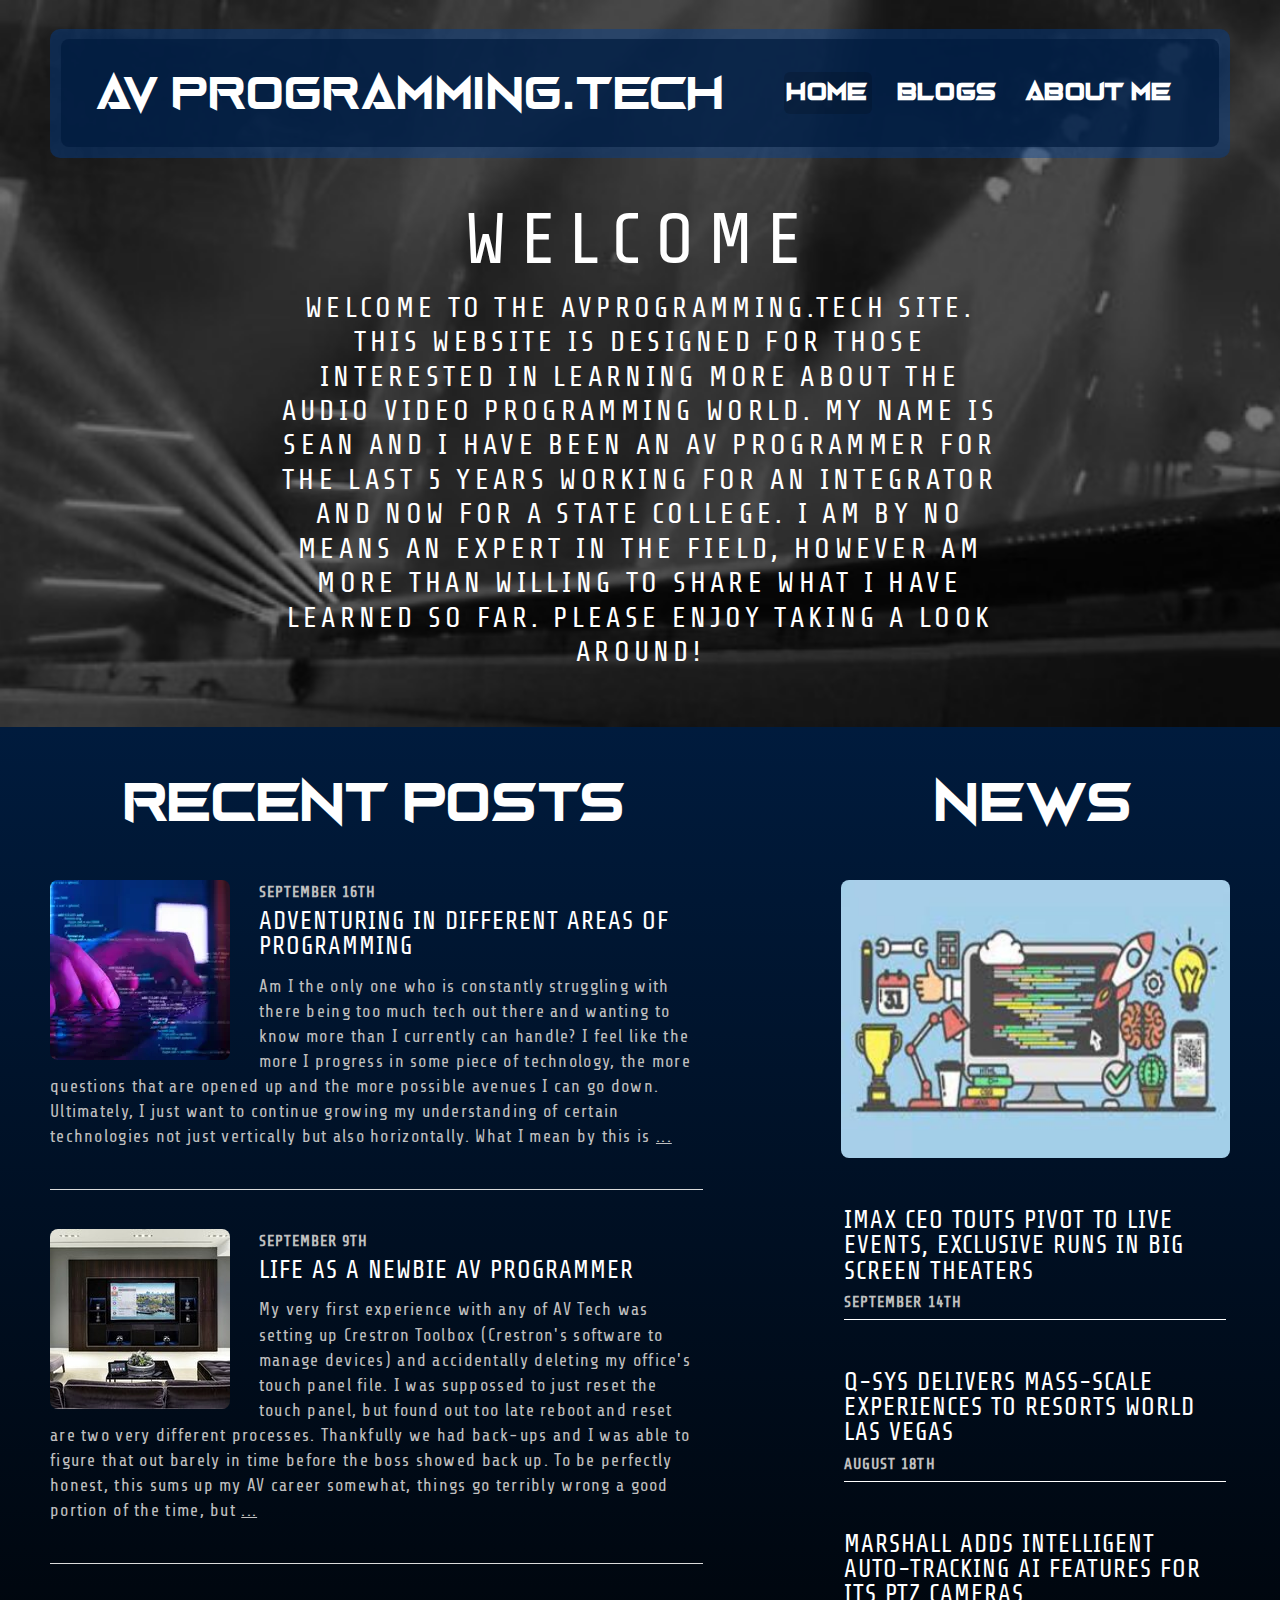
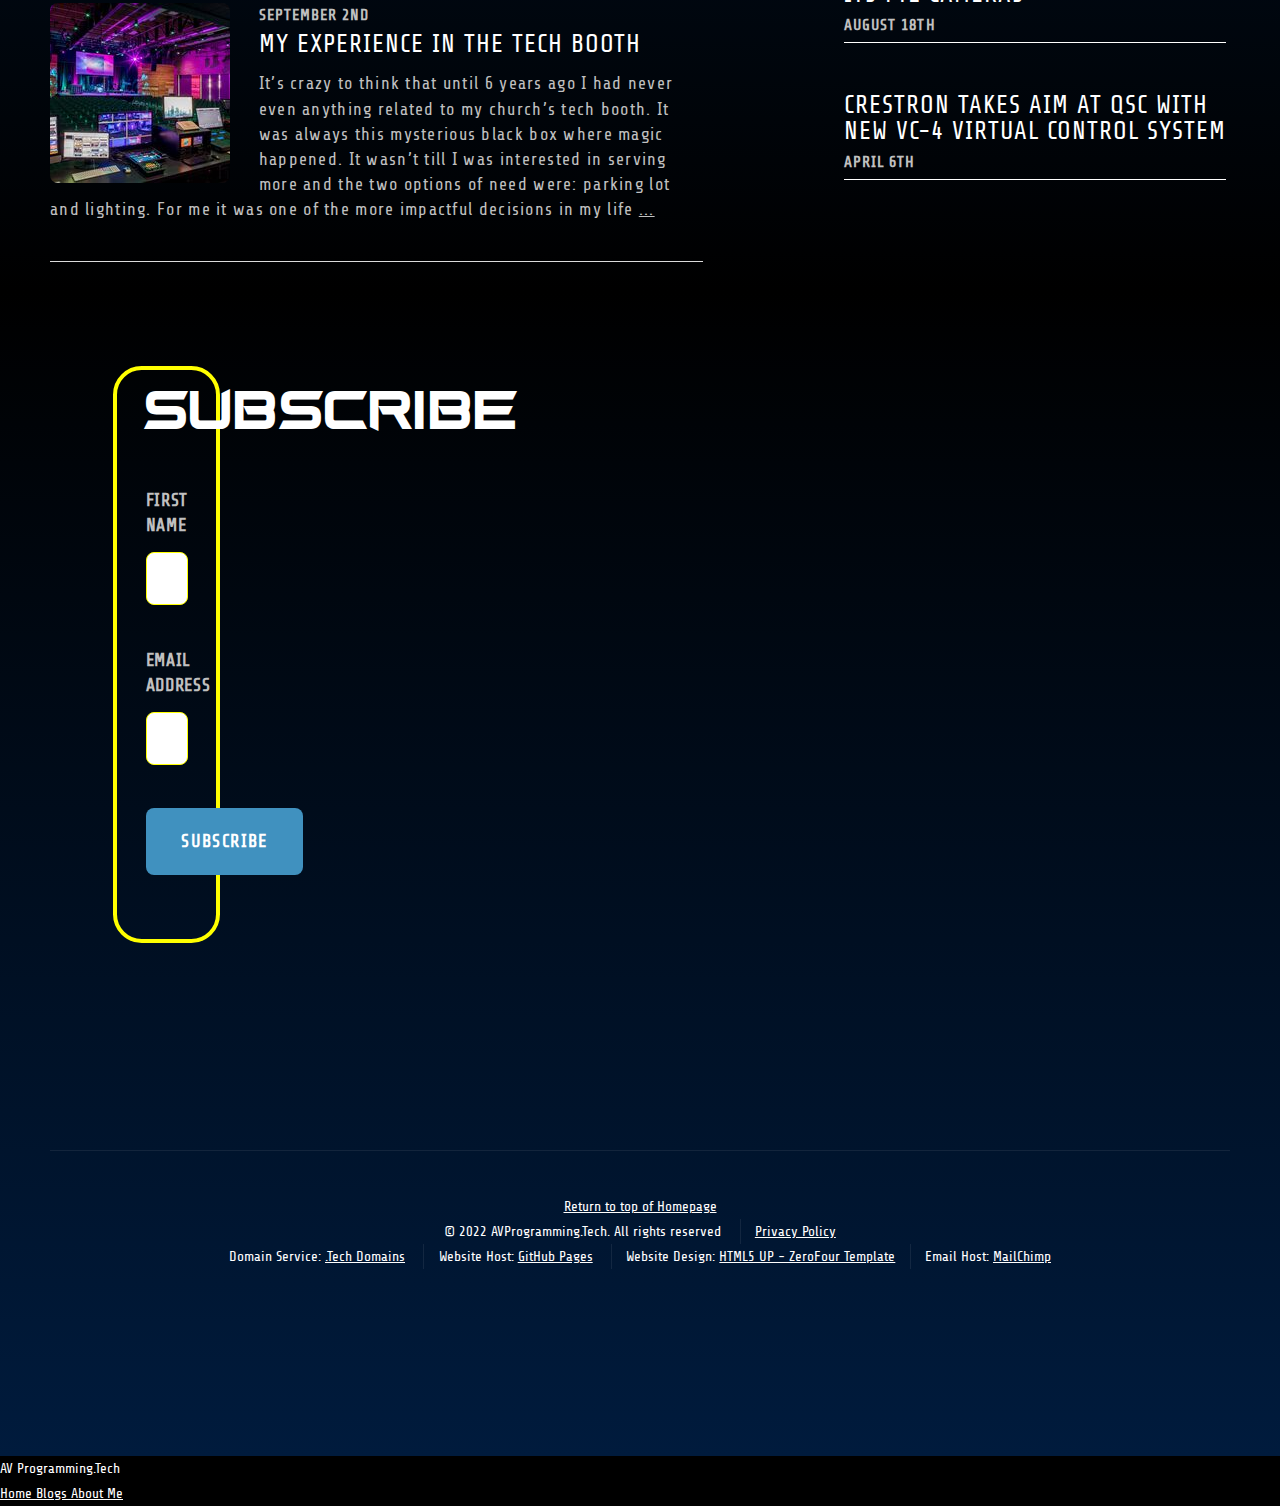
==== commit 3ad80a25: "more stuff" ====
--- a/index.html
+++ b/index.html
@@ -9,7 +9,7 @@
   <title> AV Programming.Tech </title>
   <meta charset="utf-8" />
   <meta name="viewport" content="width=device-width, initial-scale=1, user-scalable=no" />
-  <link rel="stylesheet" href="assets/css/main.css" />
+  <link rel="stylesheet" href="assets/sass/main.css" />
 </head>
 
 <body class="homepage is-preload">
@@ -41,7 +41,7 @@
 
         <section class="container box feature1">
           <div class="row">
-            <div class="col-12">
+            <div class="col-14">
               <header class="first major">
                 <h2> Welcome </h2>
               </header>
@@ -67,11 +67,11 @@
         <div class="inner">
           <div class="container">
             <div class="row">
-              <div class="col-8 col-12-medium">
+              <div class="col-8 col-14-medium">
 
                 <!-- Article list -->
                 <section class="box article-list">
-                  <h2> Recent Posts </h2>
+                  <h5> Recent Posts </h5>
 
                   <!-- Excerpt -->
                   <article class="box excerpt">
@@ -138,11 +138,15 @@
                   </article>
                 </section>
               </div>
-              <div class="col-4 col-12-medium">
+
+              <div class="col-1 col-14-small">
+              </div>
+
+              <div class="col-5 col-14-medium">
 
                 <!-- Spotlight -->
                 <section class="box spotlight">
-                  <h2> News </h2>
+                  <h5> News </h5>
                   <a href="/the_journey_so_far.html" class="image featured">
                     <img src="/assets/images/artsy_programming.gif" alt="artsy programming desk"></a>
                   <article>
@@ -181,68 +185,45 @@
                 <div class="inner">
                   <div class="container">
                     <div class="row">
-                      <div class="col-6 col-12-medium">
-
-                        <!-- Article list -->
-                        <section class="box article-list">
-                          <h2> Get In Touch </h2>
-                          <a href="https://mail.google.com/mail/u/0/#inbox?compose=DmwnWrRvxmXZZkzpZGRBSmFkPWxrMPbTCrCHxWCrClTrlzpTVlZNWNWmPcswlPTsXdWFHXGWkRMl"
-                            target="_blank" rel="noopener noreferrer" class="image thumbnail">
-                            <img src="./assets/images/Gmail_Logo.gif" alt="Gmail Logo"></a>
-                          <a href="https://twitter.com/AVProgramming" target="_blank" rel="noopener noreferrer"
-                            class="image thumbnail">
-                            <img src="./assets/images/Twitter_Logo.png" alt="Twitter Logo"></a>
-                          <a href="https://www.linkedin.com/in/seanspiggle/" target="_blank" rel="noopener noreferrer"
-                            class="image thumbnail">
-                            <img src="./assets/images/Linked_In_Logo.gif" alt="LinkedIn Logo"></a>
-                          <a href="https://github.com/Spiggles8" target="_blank" rel="noopener noreferrer"
-                            class="image thumbnail">
-                            <img src="assets\images\Github_Logo.png" alt="GitHub Logo"></a>
-                        </section>
-
+                      <div class="col-2 col-14-medium">
                       </div>
-                      <div class="col-6 col-12-medium">
-                        <div class="form">
+
+                      <div class="col-5 col-14-medium">
+                        <div id="mc_embed_signup">
                           <form
-                            action="https://tech.us14.list-manage.com/subscribe/post?u=ea6063c30558920f0790168c5&amp;id=ef07a609d7&amp;f_id=008ffce0f0"
+                            action="https://tech.us13.list-manage.com/subscribe/post?u=b703c55c98947518c183c1546&amp;id=3cb4263860&amp;f_id=0030c6e2f0"
                             method="post" id="mc-embedded-subscribe-form" name="mc-embedded-subscribe-form"
-                            class="validate" target="_blank" novalidate>
-                            <h2>Subscribe</h2>
-                            <div class="mc-field-group">
-                              <label for="mce-EMAIL">Email Address <span class="asterisk">*</span>
-                              </label>
-                              <input type="email" value="" name="EMAIL" class="required email" id="mce-EMAIL" required>
+                            class="validate" target="_self">
+                            <div id="mc_embed_signup_scroll">
+                              <h5>Subscribe</h5>
+                              <div class="mc-field-group">
+                                <label for="mce-FNAME">First Name </label>
+                                <input type="text" value="" name="FNAME" class="" id="mce-FNAME">
+                                <span id="mce-FNAME-HELPERTEXT" class="helper_text"></span>
+                              </div>
+                              <div class="mc-field-group">
+                                <label for="mce-EMAIL">Email Address</label>
+                                <input type="email" value="" name="EMAIL" class="required email" id="mce-EMAIL"
+                                  required>
+                                <span id="mce-EMAIL-HELPERTEXT" class="helper_text"></span>
+                              </div>
+                              <div id="mce-responses" class="clear foot">
+                                <div class="response" id="mce-error-response"></div>
+                                <div class="response" id="mce-success-response"></div>
+                              </div>
+                              <!-- real people should not fill this in and expect good things - do not remove this or risk form bot signups-->
+                              <div class="optionalParent">
+                                <div class="clear foot">
+                                  <input type="submit" value="Subscribe" name="subscribe" id="mc-embedded-subscribe"
+                                    class="button">
+                                  </p>
+                                </div>
+                              </div>
                             </div>
-                            <div class="mc-field-group">
-                              <label for="mce-FNAME">Name <span class="asterisk">*</span>
-                              </label>
-                              <input type="text" value="" name="FNAME" class="required" id="mce-FNAME" required>
-                            </div>
-                            <div id="mce-responses" class="clear foot">
-                              <div class="response" id="mce-error-response"></div>
-                              <div class="response" id="mce-success-response"></div>
-                            </div>
-                            <div class="indicates-required"><span class="asterisk">*</span> indicates required</div>
-
-                            <!-- real people should not fill this in and expect good things - do not remove this or risk form bot signups-->
-                            <div style="position: absolute; left: -5000px;" aria-hidden="true"><input type="text"
-                                name="b_ea6063c30558920f0790168c5_ef07a609d7" tabindex="-1" value=""></div>
-                            <div class="optionalParent">
-                              <div class="clear foot">
-                                <input type="submit" value="Subscribe Now" name="subscribe" id="mc-embedded-subscribe"
-                                  class="button">
-                              </div>
                           </form>
                         </div>
-                        <script type='text/javascript'
-                          src='//s3.amazonaws.com/downloads.mailchimp.com/js/mc-validate.js'></script>
-                        <script
-                          type='text/javascript'>(function ($) { window.fnames = new Array(); window.ftypes = new Array(); fnames[0] = 'EMAIL'; ftypes[0] = 'email'; fnames[1] = 'FNAME'; ftypes[1] = 'text'; fnames[2] = 'LNAME'; ftypes[2] = 'text'; fnames[3] = 'ADDRESS'; ftypes[3] = 'address'; fnames[4] = 'PHONE'; ftypes[4] = 'phone'; fnames[5] = 'BIRTHDAY'; ftypes[5] = 'birthday'; }(jQuery)); var $mcj = jQuery.noConflict(true);</script>
-
                       </div>
                     </div>
-                    <!-- Begin Mailchimp Signup Form -->
-                    <!--End mc_embed_signup-->
                   </div>
                 </div>
               </div>
@@ -252,10 +233,10 @@
           <div id="footer-wrapper">
             <footer id="footer" class="container">
               <div class="row">
-                <div class="col-6 col-12-medium imp-medium">
+                <div class="col-6 col-14-medium imp-medium">
                   <!-- Contact -->
                 </div>
-                <div class="col-12">
+                <div class="col-14">
                   <div id="copyright">
                     <ul class="menu">
                       <li><a href="index.html"> Return to top of Homepage</a></li>
@@ -266,10 +247,10 @@
                     </ul>
                     <ul class="menu">
                       <li> Domain Service: <a href="https://get.tech/"> .Tech Domains </a></li>
-                      <li> Website Host: <a href="https://hostgator.com"> HostGator </a></li>
+                      <li> Website Host: <a href="https://githubpages.com"> GitHub Pages </a></li>
                       <li> Website Design: <a href="https://html5up.net/zerofour"> HTML5 UP - ZeroFour Template </a>
+                      <li> Email Host: <a href="https://mailchimp.com"> MailChimp </a>
                       </li>
-                      <li> Email Provider: <a href="https://www.mailchimp.com"> Mail Chimp </a></li>
                     </ul>
                   </div>
                 </div>
--- a/assets/sass/main.css
+++ b/assets/sass/main.css
@@ -0,0 +1,2692 @@
+@font-face {
+  font-family: "gravedigger";
+  src: url("/assets/fonts/gravedigger.ttf"), url("/assets/fonts/gravedigger.woff") format("woff"), url("/assets/fonts/gravedigger.woff2") format("woff2");
+}
+@font-face {
+  font-family: "sharetech";
+  src: url("/assets/fonts/sharetech.ttf"), url("/assets/fonts/sharetech.woff") format("woff"), url("/assets/fonts/sharetech.woff2") format("woff2");
+}
+/*
+	ZeroFour by HTML5 UP
+	html5up.net | @ajlkn
+	Free for personal and commercial use under the CCA 3.0 license (html5up.net/license)
+*/
+html, body, div, span, applet, object,
+iframe, h1, h2, h3, h4, h5, h6, p, blockquote,
+pre, a, abbr, acronym, address, big, cite,
+code, del, dfn, em, img, ins, kbd, q, s, samp,
+small, strike, strong, sub, sup, tt, var, b,
+u, i, center, dl, dt, dd, ol, ul, li, fieldset,
+form, label, legend, table, caption, tbody,
+tfoot, thead, tr, th, td, article, aside,
+canvas, details, embed, figure, figcaption,
+footer, header, hgroup, menu, nav, output, ruby,
+section, summary, time, mark, audio, video {
+  margin: 0;
+  padding: 0;
+  border: 0;
+  font-size: 100%;
+  font: inherit;
+  vertical-align: baseline;
+}
+
+article, aside, details, figcaption, figure,
+footer, header, hgroup, menu, nav, section {
+  display: block;
+}
+
+body {
+  line-height: 1;
+}
+
+ol, ul {
+  list-style: none;
+}
+
+blockquote, q {
+  quotes: none;
+}
+blockquote:before, blockquote:after, q:before, q:after {
+  content: "";
+  content: none;
+}
+
+table {
+  border-collapse: collapse;
+  border-spacing: 0;
+}
+
+body {
+  -webkit-text-size-adjust: none;
+}
+
+mark {
+  background-color: transparent;
+  color: inherit;
+}
+
+input::-moz-focus-inner {
+  border: 0;
+  padding: 0;
+}
+
+input, select, textarea {
+  -moz-appearance: none;
+  -webkit-appearance: none;
+  appearance: none;
+}
+
+/* Basic */
+html {
+  box-sizing: border-box;
+}
+
+*, *:before, *:after {
+  box-sizing: inherit;
+}
+
+@-ms-viewport {
+  width: device-width;
+}
+body {
+  background: black;
+}
+body.is-preload * {
+  transition: none !important;
+  -webkit-animation: none !important;
+  animation: none !important;
+}
+
+body, input, select, textarea {
+  font-family: "sharetech";
+  color: white;
+  font-weight: 400;
+  font-size: 11pt;
+  line-height: 1.85em;
+}
+
+a {
+  color: inherit;
+  text-decoration: underline;
+}
+a:hover {
+  text-decoration: none;
+}
+
+h1, h2, h3, h4, h5, h6 {
+  text-transform: uppercase;
+  font-weight: 400;
+  letter-spacing: 0.04em;
+  color: white;
+  margin: 0 0 1em 0;
+}
+
+h1 a, h2 a, h3 a, h4 a, h5 a, h6 a {
+  color: inherit;
+  text-decoration: none;
+  outline: 0;
+}
+
+h2 {
+  font-size: 2em;
+  margin: 0 0 1.5em 0;
+  line-height: 1em;
+  color: white;
+  letter-spacing: 0.2em;
+}
+h2.icon {
+  line-height: 48px;
+}
+h2.icon:before {
+  position: relative;
+  top: 0.05em;
+  margin-right: 0.5em;
+  opacity: 0.25;
+}
+
+h3 {
+  font-size: 1.75em;
+  margin-top: 2em;
+}
+
+b, strong {
+  color: white;
+  font-weight: 700;
+}
+
+i, em {
+  font-style: italic;
+}
+
+br.clear {
+  clear: both;
+}
+
+sub {
+  position: relative;
+  top: 0.5em;
+  font-size: 0.8em;
+}
+
+sup {
+  position: relative;
+  top: -0.5em;
+  font-size: 0.8em;
+}
+
+hr {
+  border: 0;
+  border-top: solid 1px yellow;
+}
+
+blockquote {
+  border-left: solid 0.5em yellow;
+  padding: 1em 0 1em 2em;
+  font-style: italic;
+}
+
+p, ul, ol, dl, table {
+  margin-bottom: 2em;
+}
+
+p {
+  font-size: 1.2em;
+  letter-spacing: 0.075em;
+  color: silver;
+}
+
+.date {
+  display: block;
+  text-transform: uppercase;
+  font-weight: 700;
+  letter-spacing: 0.065em;
+  font-size: 1.1em;
+  color: silver;
+  margin: 0 0 0.25em 0;
+}
+
+h5 {
+  font-size: 32pt;
+  font-family: "gravedigger";
+  text-align: center;
+  margin-bottom: 1.5em;
+}
+
+/* Container */
+.container {
+  margin: 0 auto;
+  max-width: calc(100% - 100px);
+  width: 2220px;
+}
+@media screen and (max-width: 1900px) {
+  .container {
+    width: 100%;
+  }
+}
+@media screen and (max-width: 1250px) {
+  .container {
+    width: 100%;
+  }
+}
+@media screen and (max-width: 980px) {
+  .container {
+    width: 100%;
+  }
+}
+@media screen and (max-width: 736px) {
+  .container {
+    width: 100%;
+  }
+}
+@media screen and (max-width: 396px) {
+  .container {
+    width: 100%;
+    max-width: 100%;
+  }
+}
+
+/* Row */
+.row {
+  display: flex;
+  flex-wrap: wrap;
+  box-sizing: border-box;
+  align-items: stretch;
+}
+.row > * {
+  box-sizing: border-box;
+}
+.row.gtr-uniform > * > :last-child {
+  margin-bottom: 0;
+}
+.row.aln-left {
+  justify-content: flex-start;
+}
+.row.aln-center {
+  justify-content: center;
+}
+.row.aln-right {
+  justify-content: flex-end;
+}
+.row.aln-top {
+  align-items: flex-start;
+}
+.row.aln-middle {
+  align-items: center;
+}
+.row.aln-bottom {
+  align-items: flex-end;
+}
+.row > .imp {
+  order: -1;
+}
+.row > .col-1 {
+  width: 7.1428571429%;
+}
+.row > .off-1 {
+  margin-left: 7.1428571429%;
+}
+.row > .col-2 {
+  width: 14.2857142857%;
+}
+.row > .off-2 {
+  margin-left: 14.2857142857%;
+}
+.row > .col-3 {
+  width: 21.4285714286%;
+}
+.row > .off-3 {
+  margin-left: 21.4285714286%;
+}
+.row > .col-4 {
+  width: 28.5714285714%;
+}
+.row > .off-4 {
+  margin-left: 28.5714285714%;
+}
+.row > .col-5 {
+  width: 35.7142857143%;
+}
+.row > .off-5 {
+  margin-left: 35.7142857143%;
+}
+.row > .col-6 {
+  width: 42.8571428571%;
+}
+.row > .off-6 {
+  margin-left: 42.8571428571%;
+}
+.row > .col-7 {
+  width: 50%;
+}
+.row > .off-7 {
+  margin-left: 50%;
+}
+.row > .col-8 {
+  width: 57.1428571429%;
+}
+.row > .off-8 {
+  margin-left: 57.1428571429%;
+}
+.row > .col-9 {
+  width: 64.2857142857%;
+}
+.row > .off-9 {
+  margin-left: 64.2857142857%;
+}
+.row > .col-10 {
+  width: 71.4285714286%;
+}
+.row > .off-10 {
+  margin-left: 71.4285714286%;
+}
+.row > .col-11 {
+  width: 78.5714285714%;
+}
+.row > .off-11 {
+  margin-left: 78.5714285714%;
+}
+.row > .col-12 {
+  width: 85.7142857143%;
+}
+.row > .off-12 {
+  margin-left: 85.7142857143%;
+}
+.row > .col-13 {
+  width: 92.8571428571%;
+}
+.row > .off-13 {
+  margin-left: 92.8571428571%;
+}
+.row > .col-14 {
+  width: 100%;
+}
+.row > .off-14 {
+  margin-left: 100%;
+}
+.row.gtr-0 {
+  margin-top: 0px;
+  margin-left: 0px;
+}
+.row.gtr-0 > * {
+  padding: 0px 0 0 0px;
+}
+.row.gtr-0.gtr-uniform {
+  margin-top: 0px;
+}
+.row.gtr-0.gtr-uniform > * {
+  padding-top: 0px;
+}
+.row.gtr-25 {
+  margin-top: -12.5px;
+  margin-left: -12.5px;
+}
+.row.gtr-25 > * {
+  padding: 12.5px 0 0 12.5px;
+}
+.row.gtr-25.gtr-uniform {
+  margin-top: -12.5px;
+}
+.row.gtr-25.gtr-uniform > * {
+  padding-top: 12.5px;
+}
+.row.gtr-50 {
+  margin-top: -25px;
+  margin-left: -25px;
+}
+.row.gtr-50 > * {
+  padding: 25px 0 0 25px;
+}
+.row.gtr-50.gtr-uniform {
+  margin-top: -25px;
+}
+.row.gtr-50.gtr-uniform > * {
+  padding-top: 25px;
+}
+.row {
+  margin-top: -50px;
+  margin-left: -50px;
+}
+.row > * {
+  padding: 50px 0 0 50px;
+}
+.row.gtr-uniform {
+  margin-top: -50px;
+}
+.row.gtr-uniform > * {
+  padding-top: 50px;
+}
+.row.gtr-150 {
+  margin-top: -75px;
+  margin-left: -75px;
+}
+.row.gtr-150 > * {
+  padding: 75px 0 0 75px;
+}
+.row.gtr-150.gtr-uniform {
+  margin-top: -75px;
+}
+.row.gtr-150.gtr-uniform > * {
+  padding-top: 75px;
+}
+.row.gtr-200 {
+  margin-top: -100px;
+  margin-left: -100px;
+}
+.row.gtr-200 > * {
+  padding: 100px 0 0 100px;
+}
+.row.gtr-200.gtr-uniform {
+  margin-top: -100px;
+}
+.row.gtr-200.gtr-uniform > * {
+  padding-top: 100px;
+}
+@media screen and (max-width: 1900px) {
+  .row {
+    display: flex;
+    flex-wrap: wrap;
+    box-sizing: border-box;
+    align-items: stretch;
+  }
+  .row > * {
+    box-sizing: border-box;
+  }
+  .row.gtr-uniform > * > :last-child {
+    margin-bottom: 0;
+  }
+  .row.aln-left {
+    justify-content: flex-start;
+  }
+  .row.aln-center {
+    justify-content: center;
+  }
+  .row.aln-right {
+    justify-content: flex-end;
+  }
+  .row.aln-top {
+    align-items: flex-start;
+  }
+  .row.aln-middle {
+    align-items: center;
+  }
+  .row.aln-bottom {
+    align-items: flex-end;
+  }
+  .row > .imp-xlarge {
+    order: -1;
+  }
+  .row > .col-1-xlarge {
+    width: 7.1428571429%;
+  }
+  .row > .off-1-xlarge {
+    margin-left: 7.1428571429%;
+  }
+  .row > .col-2-xlarge {
+    width: 14.2857142857%;
+  }
+  .row > .off-2-xlarge {
+    margin-left: 14.2857142857%;
+  }
+  .row > .col-3-xlarge {
+    width: 21.4285714286%;
+  }
+  .row > .off-3-xlarge {
+    margin-left: 21.4285714286%;
+  }
+  .row > .col-4-xlarge {
+    width: 28.5714285714%;
+  }
+  .row > .off-4-xlarge {
+    margin-left: 28.5714285714%;
+  }
+  .row > .col-5-xlarge {
+    width: 35.7142857143%;
+  }
+  .row > .off-5-xlarge {
+    margin-left: 35.7142857143%;
+  }
+  .row > .col-6-xlarge {
+    width: 42.8571428571%;
+  }
+  .row > .off-6-xlarge {
+    margin-left: 42.8571428571%;
+  }
+  .row > .col-7-xlarge {
+    width: 50%;
+  }
+  .row > .off-7-xlarge {
+    margin-left: 50%;
+  }
+  .row > .col-8-xlarge {
+    width: 57.1428571429%;
+  }
+  .row > .off-8-xlarge {
+    margin-left: 57.1428571429%;
+  }
+  .row > .col-9-xlarge {
+    width: 64.2857142857%;
+  }
+  .row > .off-9-xlarge {
+    margin-left: 64.2857142857%;
+  }
+  .row > .col-10-xlarge {
+    width: 71.4285714286%;
+  }
+  .row > .off-10-xlarge {
+    margin-left: 71.4285714286%;
+  }
+  .row > .col-11-xlarge {
+    width: 78.5714285714%;
+  }
+  .row > .off-11-xlarge {
+    margin-left: 78.5714285714%;
+  }
+  .row > .col-12-xlarge {
+    width: 85.7142857143%;
+  }
+  .row > .off-12-xlarge {
+    margin-left: 85.7142857143%;
+  }
+  .row > .col-13-xlarge {
+    width: 92.8571428571%;
+  }
+  .row > .off-13-xlarge {
+    margin-left: 92.8571428571%;
+  }
+  .row > .col-14-xlarge {
+    width: 100%;
+  }
+  .row > .off-14-xlarge {
+    margin-left: 100%;
+  }
+  .row.gtr-0 {
+    margin-top: 0px;
+    margin-left: 0px;
+  }
+  .row.gtr-0 > * {
+    padding: 0px 0 0 0px;
+  }
+  .row.gtr-0.gtr-uniform {
+    margin-top: 0px;
+  }
+  .row.gtr-0.gtr-uniform > * {
+    padding-top: 0px;
+  }
+  .row.gtr-25 {
+    margin-top: -12.5px;
+    margin-left: -12.5px;
+  }
+  .row.gtr-25 > * {
+    padding: 12.5px 0 0 12.5px;
+  }
+  .row.gtr-25.gtr-uniform {
+    margin-top: -12.5px;
+  }
+  .row.gtr-25.gtr-uniform > * {
+    padding-top: 12.5px;
+  }
+  .row.gtr-50 {
+    margin-top: -25px;
+    margin-left: -25px;
+  }
+  .row.gtr-50 > * {
+    padding: 25px 0 0 25px;
+  }
+  .row.gtr-50.gtr-uniform {
+    margin-top: -25px;
+  }
+  .row.gtr-50.gtr-uniform > * {
+    padding-top: 25px;
+  }
+  .row {
+    margin-top: -50px;
+    margin-left: -50px;
+  }
+  .row > * {
+    padding: 50px 0 0 50px;
+  }
+  .row.gtr-uniform {
+    margin-top: -50px;
+  }
+  .row.gtr-uniform > * {
+    padding-top: 50px;
+  }
+  .row.gtr-150 {
+    margin-top: -75px;
+    margin-left: -75px;
+  }
+  .row.gtr-150 > * {
+    padding: 75px 0 0 75px;
+  }
+  .row.gtr-150.gtr-uniform {
+    margin-top: -75px;
+  }
+  .row.gtr-150.gtr-uniform > * {
+    padding-top: 75px;
+  }
+  .row.gtr-200 {
+    margin-top: -100px;
+    margin-left: -100px;
+  }
+  .row.gtr-200 > * {
+    padding: 100px 0 0 100px;
+  }
+  .row.gtr-200.gtr-uniform {
+    margin-top: -100px;
+  }
+  .row.gtr-200.gtr-uniform > * {
+    padding-top: 100px;
+  }
+}
+@media screen and (max-width: 1250px) {
+  .row {
+    display: flex;
+    flex-wrap: wrap;
+    box-sizing: border-box;
+    align-items: stretch;
+  }
+  .row > * {
+    box-sizing: border-box;
+  }
+  .row.gtr-uniform > * > :last-child {
+    margin-bottom: 0;
+  }
+  .row.aln-left {
+    justify-content: flex-start;
+  }
+  .row.aln-center {
+    justify-content: center;
+  }
+  .row.aln-right {
+    justify-content: flex-end;
+  }
+  .row.aln-top {
+    align-items: flex-start;
+  }
+  .row.aln-middle {
+    align-items: center;
+  }
+  .row.aln-bottom {
+    align-items: flex-end;
+  }
+  .row > .imp-large {
+    order: -1;
+  }
+  .row > .col-1-large {
+    width: 7.1428571429%;
+  }
+  .row > .off-1-large {
+    margin-left: 7.1428571429%;
+  }
+  .row > .col-2-large {
+    width: 14.2857142857%;
+  }
+  .row > .off-2-large {
+    margin-left: 14.2857142857%;
+  }
+  .row > .col-3-large {
+    width: 21.4285714286%;
+  }
+  .row > .off-3-large {
+    margin-left: 21.4285714286%;
+  }
+  .row > .col-4-large {
+    width: 28.5714285714%;
+  }
+  .row > .off-4-large {
+    margin-left: 28.5714285714%;
+  }
+  .row > .col-5-large {
+    width: 35.7142857143%;
+  }
+  .row > .off-5-large {
+    margin-left: 35.7142857143%;
+  }
+  .row > .col-6-large {
+    width: 42.8571428571%;
+  }
+  .row > .off-6-large {
+    margin-left: 42.8571428571%;
+  }
+  .row > .col-7-large {
+    width: 50%;
+  }
+  .row > .off-7-large {
+    margin-left: 50%;
+  }
+  .row > .col-8-large {
+    width: 57.1428571429%;
+  }
+  .row > .off-8-large {
+    margin-left: 57.1428571429%;
+  }
+  .row > .col-9-large {
+    width: 64.2857142857%;
+  }
+  .row > .off-9-large {
+    margin-left: 64.2857142857%;
+  }
+  .row > .col-10-large {
+    width: 71.4285714286%;
+  }
+  .row > .off-10-large {
+    margin-left: 71.4285714286%;
+  }
+  .row > .col-11-large {
+    width: 78.5714285714%;
+  }
+  .row > .off-11-large {
+    margin-left: 78.5714285714%;
+  }
+  .row > .col-12-large {
+    width: 85.7142857143%;
+  }
+  .row > .off-12-large {
+    margin-left: 85.7142857143%;
+  }
+  .row > .col-13-large {
+    width: 92.8571428571%;
+  }
+  .row > .off-13-large {
+    margin-left: 92.8571428571%;
+  }
+  .row > .col-14-large {
+    width: 100%;
+  }
+  .row > .off-14-large {
+    margin-left: 100%;
+  }
+  .row.gtr-0 {
+    margin-top: 0px;
+    margin-left: 0px;
+  }
+  .row.gtr-0 > * {
+    padding: 0px 0 0 0px;
+  }
+  .row.gtr-0.gtr-uniform {
+    margin-top: 0px;
+  }
+  .row.gtr-0.gtr-uniform > * {
+    padding-top: 0px;
+  }
+  .row.gtr-25 {
+    margin-top: -10px;
+    margin-left: -10px;
+  }
+  .row.gtr-25 > * {
+    padding: 10px 0 0 10px;
+  }
+  .row.gtr-25.gtr-uniform {
+    margin-top: -10px;
+  }
+  .row.gtr-25.gtr-uniform > * {
+    padding-top: 10px;
+  }
+  .row.gtr-50 {
+    margin-top: -20px;
+    margin-left: -20px;
+  }
+  .row.gtr-50 > * {
+    padding: 20px 0 0 20px;
+  }
+  .row.gtr-50.gtr-uniform {
+    margin-top: -20px;
+  }
+  .row.gtr-50.gtr-uniform > * {
+    padding-top: 20px;
+  }
+  .row {
+    margin-top: -40px;
+    margin-left: -40px;
+  }
+  .row > * {
+    padding: 40px 0 0 40px;
+  }
+  .row.gtr-uniform {
+    margin-top: -40px;
+  }
+  .row.gtr-uniform > * {
+    padding-top: 40px;
+  }
+  .row.gtr-150 {
+    margin-top: -60px;
+    margin-left: -60px;
+  }
+  .row.gtr-150 > * {
+    padding: 60px 0 0 60px;
+  }
+  .row.gtr-150.gtr-uniform {
+    margin-top: -60px;
+  }
+  .row.gtr-150.gtr-uniform > * {
+    padding-top: 60px;
+  }
+  .row.gtr-200 {
+    margin-top: -80px;
+    margin-left: -80px;
+  }
+  .row.gtr-200 > * {
+    padding: 80px 0 0 80px;
+  }
+  .row.gtr-200.gtr-uniform {
+    margin-top: -80px;
+  }
+  .row.gtr-200.gtr-uniform > * {
+    padding-top: 80px;
+  }
+}
+@media screen and (max-width: 980px) {
+  .row {
+    display: flex;
+    flex-wrap: wrap;
+    box-sizing: border-box;
+    align-items: stretch;
+  }
+  .row > * {
+    box-sizing: border-box;
+  }
+  .row.gtr-uniform > * > :last-child {
+    margin-bottom: 0;
+  }
+  .row.aln-left {
+    justify-content: flex-start;
+  }
+  .row.aln-center {
+    justify-content: center;
+  }
+  .row.aln-right {
+    justify-content: flex-end;
+  }
+  .row.aln-top {
+    align-items: flex-start;
+  }
+  .row.aln-middle {
+    align-items: center;
+  }
+  .row.aln-bottom {
+    align-items: flex-end;
+  }
+  .row > .imp-medium {
+    order: -1;
+  }
+  .row > .col-1-medium {
+    width: 7.1428571429%;
+  }
+  .row > .off-1-medium {
+    margin-left: 7.1428571429%;
+  }
+  .row > .col-2-medium {
+    width: 14.2857142857%;
+  }
+  .row > .off-2-medium {
+    margin-left: 14.2857142857%;
+  }
+  .row > .col-3-medium {
+    width: 21.4285714286%;
+  }
+  .row > .off-3-medium {
+    margin-left: 21.4285714286%;
+  }
+  .row > .col-4-medium {
+    width: 28.5714285714%;
+  }
+  .row > .off-4-medium {
+    margin-left: 28.5714285714%;
+  }
+  .row > .col-5-medium {
+    width: 35.7142857143%;
+  }
+  .row > .off-5-medium {
+    margin-left: 35.7142857143%;
+  }
+  .row > .col-6-medium {
+    width: 42.8571428571%;
+  }
+  .row > .off-6-medium {
+    margin-left: 42.8571428571%;
+  }
+  .row > .col-7-medium {
+    width: 50%;
+  }
+  .row > .off-7-medium {
+    margin-left: 50%;
+  }
+  .row > .col-8-medium {
+    width: 57.1428571429%;
+  }
+  .row > .off-8-medium {
+    margin-left: 57.1428571429%;
+  }
+  .row > .col-9-medium {
+    width: 64.2857142857%;
+  }
+  .row > .off-9-medium {
+    margin-left: 64.2857142857%;
+  }
+  .row > .col-10-medium {
+    width: 71.4285714286%;
+  }
+  .row > .off-10-medium {
+    margin-left: 71.4285714286%;
+  }
+  .row > .col-11-medium {
+    width: 78.5714285714%;
+  }
+  .row > .off-11-medium {
+    margin-left: 78.5714285714%;
+  }
+  .row > .col-12-medium {
+    width: 85.7142857143%;
+  }
+  .row > .off-12-medium {
+    margin-left: 85.7142857143%;
+  }
+  .row > .col-13-medium {
+    width: 92.8571428571%;
+  }
+  .row > .off-13-medium {
+    margin-left: 92.8571428571%;
+  }
+  .row > .col-14-medium {
+    width: 100%;
+  }
+  .row > .off-14-medium {
+    margin-left: 100%;
+  }
+  .row.gtr-0 {
+    margin-top: 0px;
+    margin-left: 0px;
+  }
+  .row.gtr-0 > * {
+    padding: 0px 0 0 0px;
+  }
+  .row.gtr-0.gtr-uniform {
+    margin-top: 0px;
+  }
+  .row.gtr-0.gtr-uniform > * {
+    padding-top: 0px;
+  }
+  .row.gtr-25 {
+    margin-top: -7.5px;
+    margin-left: -7.5px;
+  }
+  .row.gtr-25 > * {
+    padding: 7.5px 0 0 7.5px;
+  }
+  .row.gtr-25.gtr-uniform {
+    margin-top: -7.5px;
+  }
+  .row.gtr-25.gtr-uniform > * {
+    padding-top: 7.5px;
+  }
+  .row.gtr-50 {
+    margin-top: -15px;
+    margin-left: -15px;
+  }
+  .row.gtr-50 > * {
+    padding: 15px 0 0 15px;
+  }
+  .row.gtr-50.gtr-uniform {
+    margin-top: -15px;
+  }
+  .row.gtr-50.gtr-uniform > * {
+    padding-top: 15px;
+  }
+  .row {
+    margin-top: -30px;
+    margin-left: -30px;
+  }
+  .row > * {
+    padding: 30px 0 0 30px;
+  }
+  .row.gtr-uniform {
+    margin-top: -30px;
+  }
+  .row.gtr-uniform > * {
+    padding-top: 30px;
+  }
+  .row.gtr-150 {
+    margin-top: -45px;
+    margin-left: -45px;
+  }
+  .row.gtr-150 > * {
+    padding: 45px 0 0 45px;
+  }
+  .row.gtr-150.gtr-uniform {
+    margin-top: -45px;
+  }
+  .row.gtr-150.gtr-uniform > * {
+    padding-top: 45px;
+  }
+  .row.gtr-200 {
+    margin-top: -60px;
+    margin-left: -60px;
+  }
+  .row.gtr-200 > * {
+    padding: 60px 0 0 60px;
+  }
+  .row.gtr-200.gtr-uniform {
+    margin-top: -60px;
+  }
+  .row.gtr-200.gtr-uniform > * {
+    padding-top: 60px;
+  }
+}
+@media screen and (max-width: 736px) {
+  .row {
+    display: flex;
+    flex-wrap: wrap;
+    box-sizing: border-box;
+    align-items: stretch;
+  }
+  .row > * {
+    box-sizing: border-box;
+  }
+  .row.gtr-uniform > * > :last-child {
+    margin-bottom: 0;
+  }
+  .row.aln-left {
+    justify-content: flex-start;
+  }
+  .row.aln-center {
+    justify-content: center;
+  }
+  .row.aln-right {
+    justify-content: flex-end;
+  }
+  .row.aln-top {
+    align-items: flex-start;
+  }
+  .row.aln-middle {
+    align-items: center;
+  }
+  .row.aln-bottom {
+    align-items: flex-end;
+  }
+  .row > .imp-small {
+    order: -1;
+  }
+  .row > .col-1-small {
+    width: 7.1428571429%;
+  }
+  .row > .off-1-small {
+    margin-left: 7.1428571429%;
+  }
+  .row > .col-2-small {
+    width: 14.2857142857%;
+  }
+  .row > .off-2-small {
+    margin-left: 14.2857142857%;
+  }
+  .row > .col-3-small {
+    width: 21.4285714286%;
+  }
+  .row > .off-3-small {
+    margin-left: 21.4285714286%;
+  }
+  .row > .col-4-small {
+    width: 28.5714285714%;
+  }
+  .row > .off-4-small {
+    margin-left: 28.5714285714%;
+  }
+  .row > .col-5-small {
+    width: 35.7142857143%;
+  }
+  .row > .off-5-small {
+    margin-left: 35.7142857143%;
+  }
+  .row > .col-6-small {
+    width: 42.8571428571%;
+  }
+  .row > .off-6-small {
+    margin-left: 42.8571428571%;
+  }
+  .row > .col-7-small {
+    width: 50%;
+  }
+  .row > .off-7-small {
+    margin-left: 50%;
+  }
+  .row > .col-8-small {
+    width: 57.1428571429%;
+  }
+  .row > .off-8-small {
+    margin-left: 57.1428571429%;
+  }
+  .row > .col-9-small {
+    width: 64.2857142857%;
+  }
+  .row > .off-9-small {
+    margin-left: 64.2857142857%;
+  }
+  .row > .col-10-small {
+    width: 71.4285714286%;
+  }
+  .row > .off-10-small {
+    margin-left: 71.4285714286%;
+  }
+  .row > .col-11-small {
+    width: 78.5714285714%;
+  }
+  .row > .off-11-small {
+    margin-left: 78.5714285714%;
+  }
+  .row > .col-12-small {
+    width: 85.7142857143%;
+  }
+  .row > .off-12-small {
+    margin-left: 85.7142857143%;
+  }
+  .row > .col-13-small {
+    width: 92.8571428571%;
+  }
+  .row > .off-13-small {
+    margin-left: 92.8571428571%;
+  }
+  .row > .col-14-small {
+    width: 100%;
+  }
+  .row > .off-14-small {
+    margin-left: 100%;
+  }
+  .row.gtr-0 {
+    margin-top: 0px;
+    margin-left: 0px;
+  }
+  .row.gtr-0 > * {
+    padding: 0px 0 0 0px;
+  }
+  .row.gtr-0.gtr-uniform {
+    margin-top: 0px;
+  }
+  .row.gtr-0.gtr-uniform > * {
+    padding-top: 0px;
+  }
+  .row.gtr-25 {
+    margin-top: -3.75px;
+    margin-left: -3.75px;
+  }
+  .row.gtr-25 > * {
+    padding: 3.75px 0 0 3.75px;
+  }
+  .row.gtr-25.gtr-uniform {
+    margin-top: -3.75px;
+  }
+  .row.gtr-25.gtr-uniform > * {
+    padding-top: 3.75px;
+  }
+  .row.gtr-50 {
+    margin-top: -7.5px;
+    margin-left: -7.5px;
+  }
+  .row.gtr-50 > * {
+    padding: 7.5px 0 0 7.5px;
+  }
+  .row.gtr-50.gtr-uniform {
+    margin-top: -7.5px;
+  }
+  .row.gtr-50.gtr-uniform > * {
+    padding-top: 7.5px;
+  }
+  .row {
+    margin-top: -15px;
+    margin-left: -15px;
+  }
+  .row > * {
+    padding: 15px 0 0 15px;
+  }
+  .row.gtr-uniform {
+    margin-top: -15px;
+  }
+  .row.gtr-uniform > * {
+    padding-top: 15px;
+  }
+  .row.gtr-150 {
+    margin-top: -22.5px;
+    margin-left: -22.5px;
+  }
+  .row.gtr-150 > * {
+    padding: 22.5px 0 0 22.5px;
+  }
+  .row.gtr-150.gtr-uniform {
+    margin-top: -22.5px;
+  }
+  .row.gtr-150.gtr-uniform > * {
+    padding-top: 22.5px;
+  }
+  .row.gtr-200 {
+    margin-top: -30px;
+    margin-left: -30px;
+  }
+  .row.gtr-200 > * {
+    padding: 30px 0 0 30px;
+  }
+  .row.gtr-200.gtr-uniform {
+    margin-top: -30px;
+  }
+  .row.gtr-200.gtr-uniform > * {
+    padding-top: 30px;
+  }
+}
+@media screen and (max-width: 396px) {
+  .row {
+    display: flex;
+    flex-wrap: wrap;
+    box-sizing: border-box;
+    align-items: stretch;
+  }
+  .row > * {
+    box-sizing: border-box;
+  }
+  .row.gtr-uniform > * > :last-child {
+    margin-bottom: 0;
+  }
+  .row.aln-left {
+    justify-content: flex-start;
+  }
+  .row.aln-center {
+    justify-content: center;
+  }
+  .row.aln-right {
+    justify-content: flex-end;
+  }
+  .row.aln-top {
+    align-items: flex-start;
+  }
+  .row.aln-middle {
+    align-items: center;
+  }
+  .row.aln-bottom {
+    align-items: flex-end;
+  }
+  .row > .imp-xsmall {
+    order: -1;
+  }
+  .row > .col-1-xsmall {
+    width: 7.1428571429%;
+  }
+  .row > .off-1-xsmall {
+    margin-left: 7.1428571429%;
+  }
+  .row > .col-2-xsmall {
+    width: 14.2857142857%;
+  }
+  .row > .off-2-xsmall {
+    margin-left: 14.2857142857%;
+  }
+  .row > .col-3-xsmall {
+    width: 21.4285714286%;
+  }
+  .row > .off-3-xsmall {
+    margin-left: 21.4285714286%;
+  }
+  .row > .col-4-xsmall {
+    width: 28.5714285714%;
+  }
+  .row > .off-4-xsmall {
+    margin-left: 28.5714285714%;
+  }
+  .row > .col-5-xsmall {
+    width: 35.7142857143%;
+  }
+  .row > .off-5-xsmall {
+    margin-left: 35.7142857143%;
+  }
+  .row > .col-6-xsmall {
+    width: 42.8571428571%;
+  }
+  .row > .off-6-xsmall {
+    margin-left: 42.8571428571%;
+  }
+  .row > .col-7-xsmall {
+    width: 50%;
+  }
+  .row > .off-7-xsmall {
+    margin-left: 50%;
+  }
+  .row > .col-8-xsmall {
+    width: 57.1428571429%;
+  }
+  .row > .off-8-xsmall {
+    margin-left: 57.1428571429%;
+  }
+  .row > .col-9-xsmall {
+    width: 64.2857142857%;
+  }
+  .row > .off-9-xsmall {
+    margin-left: 64.2857142857%;
+  }
+  .row > .col-10-xsmall {
+    width: 71.4285714286%;
+  }
+  .row > .off-10-xsmall {
+    margin-left: 71.4285714286%;
+  }
+  .row > .col-11-xsmall {
+    width: 78.5714285714%;
+  }
+  .row > .off-11-xsmall {
+    margin-left: 78.5714285714%;
+  }
+  .row > .col-12-xsmall {
+    width: 85.7142857143%;
+  }
+  .row > .off-12-xsmall {
+    margin-left: 85.7142857143%;
+  }
+  .row > .col-13-xsmall {
+    width: 92.8571428571%;
+  }
+  .row > .off-13-xsmall {
+    margin-left: 92.8571428571%;
+  }
+  .row > .col-14-xsmall {
+    width: 100%;
+  }
+  .row > .off-14-xsmall {
+    margin-left: 100%;
+  }
+  .row.gtr-0 {
+    margin-top: 0px;
+    margin-left: 0px;
+  }
+  .row.gtr-0 > * {
+    padding: 0px 0 0 0px;
+  }
+  .row.gtr-0.gtr-uniform {
+    margin-top: 0px;
+  }
+  .row.gtr-0.gtr-uniform > * {
+    padding-top: 0px;
+  }
+  .row.gtr-25 {
+    margin-top: -1.25px;
+    margin-left: -1.25px;
+  }
+  .row.gtr-25 > * {
+    padding: 1.25px 0 0 1.25px;
+  }
+  .row.gtr-25.gtr-uniform {
+    margin-top: -1.25px;
+  }
+  .row.gtr-25.gtr-uniform > * {
+    padding-top: 1.25px;
+  }
+  .row.gtr-50 {
+    margin-top: -2.5px;
+    margin-left: -2.5px;
+  }
+  .row.gtr-50 > * {
+    padding: 2.5px 0 0 2.5px;
+  }
+  .row.gtr-50.gtr-uniform {
+    margin-top: -2.5px;
+  }
+  .row.gtr-50.gtr-uniform > * {
+    padding-top: 2.5px;
+  }
+  .row {
+    margin-top: -5px;
+    margin-left: -5px;
+  }
+  .row > * {
+    padding: 5px 0 0 5px;
+  }
+  .row.gtr-uniform {
+    margin-top: -5px;
+  }
+  .row.gtr-uniform > * {
+    padding-top: 5px;
+  }
+  .row.gtr-150 {
+    margin-top: -7.5px;
+    margin-left: -7.5px;
+  }
+  .row.gtr-150 > * {
+    padding: 7.5px 0 0 7.5px;
+  }
+  .row.gtr-150.gtr-uniform {
+    margin-top: -7.5px;
+  }
+  .row.gtr-150.gtr-uniform > * {
+    padding-top: 7.5px;
+  }
+  .row.gtr-200 {
+    margin-top: -10px;
+    margin-left: -10px;
+  }
+  .row.gtr-200 > * {
+    padding: 10px 0 0 10px;
+  }
+  .row.gtr-200.gtr-uniform {
+    margin-top: -10px;
+  }
+  .row.gtr-200.gtr-uniform > * {
+    padding-top: 10px;
+  }
+}
+
+/* Section/Article */
+section, article {
+  margin-bottom: 5em;
+}
+
+section > :last-child,
+article > :last-child,
+section:last-child,
+article:last-child {
+  margin-bottom: 0;
+}
+
+header {
+  margin: 0 12% 0 12%;
+}
+header h2, header h3 {
+  margin: 0 0 0.25em 0;
+}
+header p {
+  display: block;
+  text-transform: uppercase;
+  font-weight: 700;
+  letter-spacing: 0.065em;
+  font-size: 0.9em;
+  color: white;
+  margin: 0;
+}
+header p strong {
+  color: white;
+  font-weight: 800;
+}
+
+footer {
+  margin: 2.5em 0 0 0;
+}
+
+header.major {
+  margin: 0 0 3em 0;
+}
+header.major h2, header.major h3 {
+  margin: 0 0 0em 0;
+}
+header.major p {
+  margin: 0 0 1.5em 0;
+  position: relative;
+  top: -1em;
+}
+
+/* Forms */
+form {
+  border: 4px solid yellow;
+  border-radius: 2em;
+  padding: 2em;
+}
+form label {
+  display: block;
+  text-transform: uppercase;
+  font-weight: 800;
+  letter-spacing: 0.04em;
+  color: silver;
+  margin: 0 0 0.75em 0em;
+  font-size: 1.25em;
+}
+form input[type=text],
+form input[type=email],
+form input[type=password],
+form select,
+form textarea {
+  -webkit-appearance: none;
+  display: block;
+  width: 100%;
+  border-radius: 8px;
+  border: solid 1px yellow;
+  margin-bottom: 2.5em;
+}
+form input[type=text]:focus,
+form input[type=email]:focus,
+form input[type=password]:focus,
+form select:focus,
+form input[type=text],
+form input[type=email],
+form input[type=password] {
+  line-height: 3em;
+  padding: 0 1em;
+  color: black;
+  font-size: 1.2em;
+}
+form select {
+  line-height: 3em;
+  padding: 0 1em;
+}
+form textarea {
+  min-height: 9em;
+  padding: 1em;
+}
+form ::-webkit-input-placeholder,
+form :-moz-placeholder,
+form ::-moz-placeholder,
+form :-ms-input-placeholder {
+  color: white !important;
+}
+form ::-moz-focus-inner {
+  border: 0;
+}
+
+/* Tables */
+table {
+  width: 100%;
+}
+table.default {
+  width: 100%;
+}
+table.default tr {
+  border-top: solid 1px yellow;
+}
+table.default tr:first-child {
+  border-top: 0;
+}
+table.default td {
+  padding: 0.5em 1em 0.5em 1em;
+}
+table.default th {
+  text-align: left;
+  padding: 0.5em 1em 0.5em 1em;
+  text-transform: uppercase;
+  font-weight: 800;
+  letter-spacing: 0.04em;
+  margin: 0 0 1em 0;
+  font-size: 0.8em;
+}
+table.default thead {
+  background: black;
+  color: white;
+}
+
+/* Image */
+.image {
+  position: relative;
+  display: inline-block;
+}
+.image img {
+  display: block;
+  width: 100%;
+  border-radius: 8px;
+}
+.image:before {
+  content: "";
+  display: block;
+  position: absolute;
+  left: 0;
+  top: 0;
+  width: 100%;
+  height: 100%;
+  opacity: 0.75;
+}
+.image.fit {
+  display: block;
+  width: 100%;
+}
+.image.featured {
+  display: block;
+  width: 100%;
+  margin: 0 0 2.5em 0;
+}
+.image.left {
+  float: left;
+  margin: 0 2em 2em 0;
+}
+.image.centered {
+  display: block;
+  margin: 0 0 2.5em 0;
+}
+.image.centered img {
+  margin: 0 auto;
+  width: auto;
+}
+
+/* Button */
+input[type=button],
+input[type=submit],
+input[type=reset],
+button,
+.button {
+  -webkit-appearance: none;
+  position: relative;
+  display: inline-block;
+  background-color: #4091bf;
+  border-radius: 8px;
+  color: white !important;
+  text-decoration: none;
+  text-transform: uppercase;
+  font-weight: 800;
+  font-size: 1.25em;
+  letter-spacing: 0.075em;
+  padding: 1em 2em;
+  outline: 0;
+  border: 0;
+  white-space: nowrap;
+  cursor: pointer;
+}
+input[type=button].icon:before,
+input[type=submit].icon:before,
+input[type=reset].icon:before,
+button.icon:before,
+.button.icon:before {
+  opacity: 0.5;
+  margin-right: 0.5em;
+  position: relative;
+  top: 0.05em;
+}
+input[type=button]:hover,
+input[type=submit]:hover,
+input[type=reset]:hover,
+button:hover,
+.button:hover {
+  background-color: #50a1cf;
+}
+input[type=button]:active,
+input[type=submit]:active,
+input[type=reset]:active,
+button:active,
+.button:active {
+  background-color: #3081af;
+}
+input[type=button].medium,
+input[type=submit].medium,
+input[type=reset].medium,
+button.medium,
+.button.medium {
+  font-size: 1.25em;
+  padding: 1em 2.25em;
+}
+input[type=button].large,
+input[type=submit].large,
+input[type=reset].large,
+button.large,
+.button.large {
+  font-size: 1.5em;
+  padding: 1em 2.25em;
+}
+input[type=button].xlarge,
+input[type=submit].xlarge,
+input[type=reset].xlarge,
+button.xlarge,
+.button.xlarge {
+  font-size: 1.75em;
+  padding: 1em 2.25em;
+}
+input[type=button].alt,
+input[type=submit].alt,
+input[type=reset].alt,
+button.alt,
+.button.alt {
+  background-color: #464a52;
+}
+input[type=button].alt:hover,
+input[type=submit].alt:hover,
+input[type=reset].alt:hover,
+button.alt:hover,
+.button.alt:hover {
+  background-color: #565a62;
+}
+input[type=button].alt:active,
+input[type=submit].alt:active,
+input[type=reset].alt:active,
+button.alt:active,
+.button.alt:active {
+  background-color: #363a42;
+}
+
+/* List */
+dl.contact dt {
+  display: block;
+  text-transform: uppercase;
+  font-weight: 700;
+  letter-spacing: 0.065em;
+  font-size: 0.9em;
+  color: #696969;
+  float: left;
+  width: 6em;
+}
+dl.contact dd {
+  margin: 0 0 1em 6em;
+}
+
+ul.default {
+  list-style: disc;
+  padding-left: 1em;
+}
+ul.default li {
+  padding-left: 0.5em;
+}
+ul.actions li {
+  display: inline-block;
+  padding: 0 0 0 0.25em;
+  margin: 0 0 0 0.25em;
+}
+ul.actions li:first-child {
+  margin-left: 0;
+  padding-left: 0;
+}
+ul.menu li {
+  border-left: solid 1px #eee;
+  display: inline-block;
+  padding: 0 0 0 1em;
+  margin: 0 0 0 1em;
+}
+ul.menu li:first-child {
+  border-left: 0;
+  margin-left: 0;
+  padding-left: 0;
+}
+ul.divided li {
+  border-top: solid 1px #eee;
+  padding: 0.5em 0 0 0;
+  margin: 0.5em 0 0 0;
+}
+ul.divided li:first-child {
+  border-top: 0 !important;
+  padding-top: 0 !important;
+  margin-top: 0 !important;
+}
+
+ol.default {
+  list-style: decimal;
+  padding-left: 1.25em;
+}
+ol.default li {
+  padding-left: 0.25em;
+}
+
+/* Box */
+.box.excerpt {
+  position: relative;
+  overflow: hidden;
+}
+.box.excerpt header {
+  margin: 0 0 1em 0;
+}
+.box.excerpt .image, .box.excerpt p {
+  margin-bottom: 0;
+}
+.box.feature1 {
+  text-align: center;
+  padding: 0% 15%;
+}
+.box.feature1 header {
+  margin-bottom: 1em;
+}
+.box.feature1 header.first h2 {
+  font-size: 5em;
+}
+.box.feature1 header.first p {
+  font-size: 1.2em;
+}
+.box.feature1 header.second {
+  position: relative;
+  display: inline-block;
+  text-align: left;
+  margin: 0 auto;
+  white-space: nowrap;
+  left: 24px;
+}
+.box.feature1 header.second p {
+  line-height: 1em;
+}
+.box.feature1 header.second:before {
+  font-size: 48px;
+  position: absolute;
+  right: 100%;
+  margin-right: 18px;
+  opacity: 0.5;
+  bottom: -4px;
+}
+.box.feature1 h4 {
+  font-size: 2em;
+  font-weight: 200;
+  letter-spacing: 0.15em;
+  line-height: 1.2em;
+}
+.box.feature2 {
+  text-align: center;
+}
+.box.article-list article {
+  border-bottom: solid 1px #dbdbdb;
+  margin: 0 0 2.75em 0;
+  padding: 0 0 2.75em 0;
+}
+.box.spotlight header {
+  margin: 3.5em 0.25em 3.5em 0.25em;
+  border-bottom: 1px solid white;
+}
+
+/* Icons */
+.icon {
+  text-decoration: none;
+  text-decoration: none;
+}
+.icon:before {
+  -moz-osx-font-smoothing: grayscale;
+  -webkit-font-smoothing: antialiased;
+  display: inline-block;
+  font-style: normal;
+  font-variant: normal;
+  text-rendering: auto;
+  line-height: 1;
+  text-transform: none !important;
+  font-family: "sharetech";
+  font-weight: 400;
+}
+.icon.solid:before {
+  font-weight: 900;
+}
+.icon.brands:before {
+  font-family: "sharetech";
+}
+.icon > .label {
+  display: none;
+}
+
+/* Nav */
+#nav {
+  position: absolute;
+  right: 3em;
+  line-height: 7.5em;
+  font-family: "gravedigger";
+}
+#nav > ul > li {
+  float: left;
+  padding: 0 1.2em 0 1.2em;
+}
+#nav > ul > li > a, #nav > ul > li > span {
+  color: white;
+  text-decoration: none;
+  text-transform: uppercase;
+  font-weight: 800;
+  font-size: 1.3em;
+  letter-spacing: 0.07em;
+  padding: 0.5em 0.2em 0.5em 0.2em;
+  border-radius: 6px;
+  outline: 0;
+}
+#nav > ul > li.active > a, #nav > ul > li.current_page_item > a, #nav > ul > li.active > span, #nav > ul > li.current_page_item > span {
+  background: rgba(0, 0, 0, 0.15);
+}
+#nav > ul > li:last-child {
+  padding-right: 0;
+}
+#nav > ul > li > ul {
+  display: none;
+}
+
+.dropotron {
+  position: relative;
+  background-color: #3B3E45;
+  background-color: rgba(59, 62, 69, 0.9);
+  border-radius: 8px;
+  box-shadow: inset 0px 0px 0px 1px rgba(0, 0, 0, 0.5), inset 0px 0px 0px 2px rgba(255, 255, 255, 0.075), inset 0px 2px 1px 0px rgba(255, 255, 255, 0.2), 0px 2px 14px 0px rgba(0, 0, 0, 0.4);
+  padding: 1.5em;
+  line-height: 2.5em;
+  min-width: 15em;
+}
+.dropotron.level-0 {
+  border-top-left-radius: 0;
+  border-top-right-radius: 0;
+  margin-top: -2px;
+  box-shadow: inset 0px 0px 0px 1px rgba(0, 0, 0, 0.5), inset 0px 0px 0px 2px rgba(255, 255, 255, 0.075), 0px 2px 14px 0px rgba(0, 0, 0, 0.4);
+}
+.dropotron a, .dropotron span {
+  color: #aaa;
+  text-decoration: none;
+  text-transform: uppercase;
+  font-weight: 800;
+  font-size: 0.8em;
+  letter-spacing: 0.075em;
+  outline: 0;
+}
+.dropotron li:hover > a, .dropotron li:hover > span {
+  color: #fff;
+}
+
+/* Banner */
+#banner {
+  text-align: center;
+  width: 940px;
+  margin: 0 auto;
+  overflow: hidden;
+  padding: 9em 0 6em 0;
+}
+#banner h2 {
+  border: solid 1px rgba(255, 255, 255, 0.25);
+  border-left: 0;
+  border-right: 0;
+  color: #fff;
+  color: rgba(255, 255, 255, 0.75);
+  font-size: 2.35em;
+  font-weight: 700;
+  line-height: 1.3em;
+  margin: 0 0 1.5em 0;
+}
+#banner h2 strong {
+  font-weight: 800;
+  color: inherit;
+}
+#banner h2:before {
+  content: "";
+  display: block;
+  border-top: solid 1px;
+  border-color: #888;
+  border-color: rgba(255, 255, 255, 0.25);
+  margin: 10px 0 1.25em 0;
+}
+#banner h2:after {
+  content: "";
+  display: block;
+  border-bottom: solid 1px;
+  border-color: #888;
+  border-color: rgba(255, 255, 255, 0.25);
+  margin: 1.25em 0 10px 0;
+}
+#banner p {
+  text-transform: uppercase;
+  color: #fff;
+  color: rgba(255, 255, 255, 0.75);
+  font-size: 1.5em;
+  font-weight: 700;
+  line-height: 1.3em;
+  letter-spacing: 0.04em;
+  float: left;
+  text-align: right;
+  width: 60%;
+  line-height: 1.5em;
+  margin: 0;
+}
+
+/* Sidebar */
+#sidebar h2 {
+  font-size: 1.5em;
+}
+
+/* Wrappers */
+#header-wrapper {
+  background: url("/assets/images/stage_lighting_background_grayscale.jpg") no-repeat;
+  background-size: cover;
+  padding: 3em 0;
+}
+
+#banner-wrapper {
+  background-position: top left, center center;
+  background-size: auto, cover;
+  padding: 3em 0;
+}
+
+#main-wrapper {
+  background: linear-gradient(rgb(0, 27, 61), black, rgb(0, 27, 61));
+}
+
+#footer-wrapper {
+  position: relative;
+  background-repeat: repeat-x, no-repeat, repeat;
+  background-size: 100% 100%, 100% 15em, auto auto;
+  background-position: top left, top center, top left;
+  padding: 7em 0 7em 0;
+}
+
+.wrapper {
+  padding: 7em 0 7em 0;
+}
+.wrapper > .inner {
+  position: relative;
+  z-index: 2;
+}
+.wrapper.style1 {
+  position: relative;
+  background-color: transparent;
+}
+.wrapper.style2 {
+  position: relative;
+  background-color: transparent;
+}
+.wrapper.style3 {
+  position: relative;
+  background-color: transparent;
+}
+
+/* Header */
+#header {
+  position: relative;
+  border-radius: 10px;
+  background: rgba(0, 64, 148, 0.425);
+  padding: 0.75em;
+  margin-bottom: 4%;
+}
+#header .inner {
+  position: relative;
+  height: 7.5em;
+  background-color: rgba(0, 27, 61, 0.719);
+  border-radius: 8px;
+}
+#header h1 {
+  position: absolute;
+  left: 1em;
+  top: 40%;
+  font-family: "gravedigger";
+  font-size: 2.5em;
+  color: white;
+}
+
+/* Footer */
+#footer {
+  margin-bottom: 0;
+  position: relative;
+  z-index: 2;
+}
+#footer h2 {
+  font-size: 1.35em;
+  color: #fff;
+}
+#footer strong {
+  color: #fff;
+}
+#footer a {
+  color: #acb2bf;
+}
+#footer ul.divided li, #footer ul.menu li {
+  border-color: #444;
+  border-color: rgba(255, 255, 255, 0.075);
+}
+#footer ul.divided li a {
+  text-decoration: none;
+}
+#footer ul.menu {
+  margin: 0;
+}
+#footer dl.contact dt {
+  color: #ddd;
+}
+
+#copyright {
+  border-top: solid 1px;
+  border-color: #444;
+  border-color: rgba(255, 255, 255, 0.075);
+  text-align: center;
+  margin-top: 2em;
+  padding: 3em 0 4em 0;
+  color: inherit;
+}
+#copyright a {
+  color: inherit;
+}
+
+/* X-Large */
+@media screen and (max-width: 1900px) {
+  /* Basic */
+  body {
+    line-height: 1.75em;
+    font-size: 10.75pt;
+  }
+  input, select, textarea {
+    line-height: 1.75em;
+    font-size: 10.75pt;
+  }
+  /* Wrappers */
+  #header-wrapper {
+    padding: 2em 0;
+  }
+  #header-wrapper #header {
+    margin: 0 0 4% 0;
+  }
+  body.homepage #header-wrapper {
+    height: auto;
+  }
+  #footer-wrapper {
+    padding: 4.5em 0 4.5em 0;
+  }
+  .wrapper {
+    padding: 4.5em 0 4.5em 0;
+  }
+  #nav > ul > li {
+    padding: 0 0.75em 0 0.75em;
+  }
+  /* Banner */
+  #banner {
+    width: 100%;
+    padding: 4em 0 2em 0;
+  }
+  #banner h2 {
+    font-size: 2.2em;
+    line-height: 1.3em;
+    margin: 0 0 1em 0;
+  }
+  #banner p {
+    font-size: 1.25em;
+    line-height: 1.75em;
+    letter-spacing: 0.04em;
+    float: none;
+    text-align: center;
+    width: 100%;
+    margin: 0 0 2em 0;
+  }
+}
+/* Large */
+@media screen and (max-width: 1250px) {
+  /* Basic */
+  html, body {
+    overflow-x: hidden;
+  }
+  /* Box */
+  .box.feature1 {
+    text-align: center;
+    padding: 0% 5%;
+  }
+  /* Nav */
+  header.first.major {
+    margin: 3em 0 2em 0;
+    font-size: 0.75em;
+  }
+  #page-wrapper {
+    -webkit-backface-visibility: hidden;
+    backface-visibility: hidden;
+    transition: transform 0.5s ease;
+    padding-bottom: 1px;
+  }
+  #titleBar {
+    -webkit-backface-visibility: hidden;
+    backface-visibility: hidden;
+    background-image: linear-gradient(top, rgba(0, 0, 0, 0), rgba(0, 0, 0, 0.35)), url("images/bg02.png");
+    transition: transform 0.5s ease;
+    background-color: rgba(0, 27, 61, 0.719);
+    display: block;
+    height: 60px;
+    left: 0;
+    position: fixed;
+    top: 0;
+    width: 100%;
+    z-index: 10001;
+  }
+  #titleBar .title {
+    display: block;
+    text-transform: uppercase;
+    font-weight: 800;
+    letter-spacing: 0.2em;
+    color: white;
+    line-height: 65px;
+    text-align: center;
+    font-size: 3em;
+  }
+  #titleBar .toggle {
+    text-decoration: none;
+    position: absolute;
+    left: 0;
+    top: 0;
+    width: 60px;
+    height: 44px;
+    opacity: 0.25;
+  }
+  #titleBar .toggle:before {
+    -moz-osx-font-smoothing: grayscale;
+    -webkit-font-smoothing: antialiased;
+    display: inline-block;
+    font-style: normal;
+    font-variant: normal;
+    text-rendering: auto;
+    line-height: 1;
+    text-transform: none !important;
+    font-family: "sharetech";
+    font-weight: 900;
+  }
+  #titleBar .toggle:before {
+    display: inline-block;
+    text-decoration: none;
+    font-size: 18px;
+    width: 44px;
+    height: 44px;
+    line-height: 44px;
+    text-align: center;
+    color: white;
+    content: url("/assets/images/menu_icon.png") cover;
+  }
+  #titleBar .toggle:active {
+    opacity: 0.5;
+  }
+  #navPanel {
+    -webkit-backface-visibility: hidden;
+    backface-visibility: hidden;
+    transform: translateX(-275px);
+    transition: transform 0.5s ease;
+    background-color: #303238;
+    box-shadow: inset -1px 0px 0px 0px rgba(0, 0, 0, 0.5), inset -2px 0px 0px rgba(255, 255, 255, 0.15), inset -2px 0px 10px 0px rgba(0, 0, 0, 0.35);
+    display: block;
+    height: 100%;
+    left: 0;
+    overflow-y: auto;
+    position: fixed;
+    top: 0;
+    width: 275px;
+    z-index: 10002;
+  }
+  #navPanel .link {
+    display: block;
+    color: #aaa;
+    text-decoration: none;
+    height: 44px;
+    line-height: 44px;
+    border-top: solid 1px rgba(255, 255, 255, 0.05);
+    border-bottom: solid 1px rgba(0, 0, 0, 0.15);
+    padding: 0 1em 0 1em;
+    text-transform: uppercase;
+    font-weight: 700;
+    font-size: 0.95em;
+    letter-spacing: 0.075em;
+  }
+  #navPanel .link:first-child {
+    border-top: 0;
+  }
+  #navPanel .link:last-child {
+    border-bottom: 0;
+  }
+  #navPanel .indent-1 {
+    display: inline-block;
+    width: 1em;
+  }
+  #navPanel .indent-2 {
+    display: inline-block;
+    width: 2em;
+  }
+  #navPanel .indent-3 {
+    display: inline-block;
+    width: 3em;
+  }
+  #navPanel .indent-4 {
+    display: inline-block;
+    width: 4em;
+  }
+  #navPanel .indent-5 {
+    display: inline-block;
+    width: 5em;
+  }
+  #navPanel .depth-0 {
+    color: #fff;
+  }
+  body.navPanel-visible #page-wrapper {
+    transform: translateX(275px);
+  }
+  body.navPanel-visible #titleBar {
+    transform: translateX(275px);
+  }
+  body.navPanel-visible #navPanel {
+    transform: translateX(0);
+  }
+  /* Header */
+  #header, #nav {
+    display: none;
+  }
+  /* Wrappers */
+  #header-wrapper {
+    display: none;
+  }
+  .homepage #header-wrapper {
+    display: block;
+    padding-top: 44px;
+  }
+  #main-wrapper {
+    padding-top: 44px;
+  }
+  .homepage #main-wrapper {
+    padding-top: 0;
+  }
+  /* Banner */
+  #banner {
+    padding: 8em 0 4em 0;
+  }
+  #banner br {
+    display: none;
+  }
+  /* Sidebar */
+  #sidebar {
+    margin-top: 1em;
+  }
+}
+/* Medium */
+@media screen and (max-width: 980px) {
+  #navPanel, #titleBar {
+    display: none;
+  }
+  /* Basic */
+  html, body {
+    overflow-x: hidden;
+  }
+  /* Box */
+  .box.feature1 {
+    text-align: center;
+    padding: 0 0%;
+  }
+  /* Nav */
+  #page-wrapper {
+    -webkit-backface-visibility: hidden;
+    backface-visibility: hidden;
+    transition: transform 0.5s ease;
+    padding-bottom: 1px;
+  }
+  #titleBar {
+    -webkit-backface-visibility: hidden;
+    backface-visibility: hidden;
+    background-image: linear-gradient(top, rgba(0, 0, 0, 0), rgba(0, 0, 0, 0.35)), url("images/bg02.png");
+    transition: transform 0.5s ease;
+    background-color: rgba(0, 27, 61, 0.719);
+    display: block;
+    height: 44px;
+    left: 0;
+    position: fixed;
+    top: 0;
+    width: 100%;
+    z-index: 10001;
+  }
+  #titleBar .title {
+    display: block;
+    text-transform: uppercase;
+    font-weight: 800;
+    letter-spacing: 0.04em;
+    color: white;
+    line-height: 44px;
+    text-align: center;
+  }
+  #titleBar .toggle {
+    text-decoration: none;
+    position: absolute;
+    left: 0;
+    top: 0;
+    width: 60px;
+    height: 44px;
+    opacity: 0.25;
+  }
+  #titleBar .toggle:before {
+    -moz-osx-font-smoothing: grayscale;
+    -webkit-font-smoothing: antialiased;
+    display: inline-block;
+    font-style: normal;
+    font-variant: normal;
+    text-rendering: auto;
+    line-height: 1;
+    text-transform: none !important;
+    font-family: "sharetech";
+    font-weight: 900;
+  }
+  #titleBar .toggle:before {
+    display: inline-block;
+    text-decoration: none;
+    font-size: 18px;
+    width: 44px;
+    height: 44px;
+    line-height: 44px;
+    text-align: center;
+    color: white;
+    content: url("/assets/images/menu_icon.png") cover;
+  }
+  #titleBar .toggle:active {
+    opacity: 0.5;
+  }
+  #navPanel {
+    -webkit-backface-visibility: hidden;
+    backface-visibility: hidden;
+    transform: translateX(-275px);
+    transition: transform 0.5s ease;
+    background-color: #303238;
+    box-shadow: inset -1px 0px 0px 0px rgba(0, 0, 0, 0.5), inset -2px 0px 0px rgba(255, 255, 255, 0.15), inset -2px 0px 10px 0px rgba(0, 0, 0, 0.35);
+    display: block;
+    height: 100%;
+    left: 0;
+    overflow-y: auto;
+    position: fixed;
+    top: 0;
+    width: 275px;
+    z-index: 10002;
+  }
+  #navPanel .link {
+    display: block;
+    color: #aaa;
+    text-decoration: none;
+    height: 44px;
+    line-height: 44px;
+    border-top: solid 1px rgba(255, 255, 255, 0.05);
+    border-bottom: solid 1px rgba(0, 0, 0, 0.15);
+    padding: 0 1em 0 1em;
+    text-transform: uppercase;
+    font-weight: 700;
+    font-size: 0.95em;
+    letter-spacing: 0.075em;
+  }
+  #navPanel .link:first-child {
+    border-top: 0;
+  }
+  #navPanel .link:last-child {
+    border-bottom: 0;
+  }
+  #navPanel .indent-1 {
+    display: inline-block;
+    width: 1em;
+  }
+  #navPanel .indent-2 {
+    display: inline-block;
+    width: 2em;
+  }
+  #navPanel .indent-3 {
+    display: inline-block;
+    width: 3em;
+  }
+  #navPanel .indent-4 {
+    display: inline-block;
+    width: 4em;
+  }
+  #navPanel .indent-5 {
+    display: inline-block;
+    width: 5em;
+  }
+  #navPanel .depth-0 {
+    color: #fff;
+  }
+  body.navPanel-visible #page-wrapper {
+    transform: translateX(275px);
+  }
+  body.navPanel-visible #titleBar {
+    transform: translateX(275px);
+  }
+  body.navPanel-visible #navPanel {
+    transform: translateX(0);
+  }
+  /* Header */
+  #header, #nav {
+    display: none;
+  }
+  /* Wrappers */
+  #header-wrapper {
+    display: none;
+  }
+  .homepage #header-wrapper {
+    display: block;
+    padding-top: 44px;
+  }
+  #main-wrapper {
+    padding-top: 44px;
+  }
+  .homepage #main-wrapper {
+    padding-top: 0;
+  }
+  /* Banner */
+  #banner {
+    padding: 8em 0 4em 0;
+  }
+  #banner br {
+    display: none;
+  }
+  /* Sidebar */
+  #sidebar {
+    margin-top: 1em;
+  }
+}
+/* Small */
+@media screen and (max-width: 736px) {
+  /* Basic */
+  body, input, select, textarea {
+    line-height: 1.75em;
+    font-size: 10pt;
+    letter-spacing: 0;
+  }
+  h2, h3, h4, h5, h6 {
+    font-size: 13pt !important;
+  }
+  h2 {
+    line-height: 1.5em;
+    font-size: 30pt !important;
+  }
+  /* Section/Article */
+  section, article {
+    margin-bottom: 3em;
+  }
+  /* Image */
+  .image.left {
+    width: 25%;
+  }
+  /* Button */
+  .button {
+    width: 100%;
+    font-size: 1.1em;
+    text-align: center;
+    padding: 1em 0 1em 0;
+    border-radius: 8px;
+  }
+  /* List */
+  ul.menu li {
+    display: block;
+    border: 0 !important;
+    padding: 0 !important;
+    margin: 0 !important;
+  }
+  ul.actions li {
+    display: block;
+    padding: 0;
+    margin: 1em 0 0 0;
+  }
+  ul.actions li:first-child {
+    margin-top: 0;
+  }
+  /* Box */
+  .box.excerpt .image-left {
+    margin-right: 0;
+  }
+  .box.excerpt header {
+    margin-left: 32%;
+  }
+  .box.excerpt p {
+    clear: both;
+  }
+  .box.feature1 section {
+    margin-bottom: 2em !important;
+  }
+  .box.feature1 h4 {
+    padding: 0 4%;
+  }
+  .box.spotlight {
+    margin-top: 2em;
+  }
+  /* Wrappers */
+  #header-wrapper {
+    background-position: 35% 50%;
+  }
+  #footer-wrapper {
+    padding: 3em 20px 3em 20px;
+  }
+  #footer-wrapper section, #footer-wrapper article {
+    margin-bottom: 3em !important;
+  }
+  .wrapper {
+    padding: 3em 20px 3em 20px;
+  }
+  /* Banner */
+  #banner {
+    padding: 40px 20px 40px 20px;
+  }
+  #banner h2 {
+    font-size: 18pt !important;
+  }
+  /* Sidebar */
+  #sidebar {
+    margin-top: 2em;
+  }
+  /* Footer */
+  #copyright {
+    margin-top: 0;
+    padding: 3em 0 1em 0;
+  }
+  #titleBar {
+    line-height: 65px;
+  }
+  #titleBar .title {
+    line-height: 50px;
+    text-align: center;
+    font-size: 26pt;
+  }
+}
+/* X-Small */
+@media screen and (max-width: 396px) {
+  /* Basic */
+  body, input, select, textarea {
+    line-height: 1.75em;
+    font-size: 10pt;
+    letter-spacing: 0;
+  }
+  h2, h3, h4, h5, h6 {
+    font-size: 13pt !important;
+  }
+  h2 {
+    line-height: 1.5em;
+    font-size: 30pt !important;
+  }
+  /* Section/Article */
+  section, article {
+    margin-bottom: 3em;
+  }
+  /* Image */
+  .image.left {
+    width: 25%;
+  }
+  /* Button */
+  .button {
+    width: 100%;
+    font-size: 1.1em;
+    text-align: center;
+    padding: 1em 0 1em 0;
+    border-radius: 8px;
+  }
+  /* List */
+  ul.menu li {
+    display: block;
+    border: 0 !important;
+    padding: 0 !important;
+    margin: 0 !important;
+  }
+  ul.actions li {
+    display: block;
+    padding: 0;
+    margin: 1em 0 0 0;
+  }
+  ul.actions li:first-child {
+    margin-top: 0;
+  }
+  /* Box */
+  .box.excerpt .image-left {
+    margin-right: 0;
+  }
+  .box.excerpt header {
+    margin-left: 32%;
+  }
+  .box.excerpt p {
+    clear: both;
+  }
+  .box.feature1 section {
+    margin-bottom: 2em !important;
+  }
+  .box.feature1 h4 {
+    padding: 0 4%;
+  }
+  .box.spotlight {
+    margin-top: 2em;
+  }
+  /* Wrappers */
+  #header-wrapper {
+    background-position: 35% 50%;
+  }
+  #footer-wrapper {
+    padding: 3em 20px 3em 20px;
+  }
+  #footer-wrapper section, #footer-wrapper article {
+    margin-bottom: 3em !important;
+  }
+  .wrapper {
+    padding: 3em 20px 3em 20px;
+  }
+  /* Banner */
+  #banner {
+    padding: 40px 20px 40px 20px;
+  }
+  #banner h2 {
+    font-size: 18pt !important;
+  }
+  /* Sidebar */
+  #sidebar {
+    margin-top: 2em;
+  }
+  /* Footer */
+  #copyright {
+    margin-top: 0;
+    padding: 3em 0 1em 0;
+  }
+  #titleBar {
+    line-height: 65px;
+  }
+  #titleBar .title {
+    line-height: 50px;
+    text-align: center;
+    font-size: 18pt;
+  }
+}/*# sourceMappingURL=main.css.map */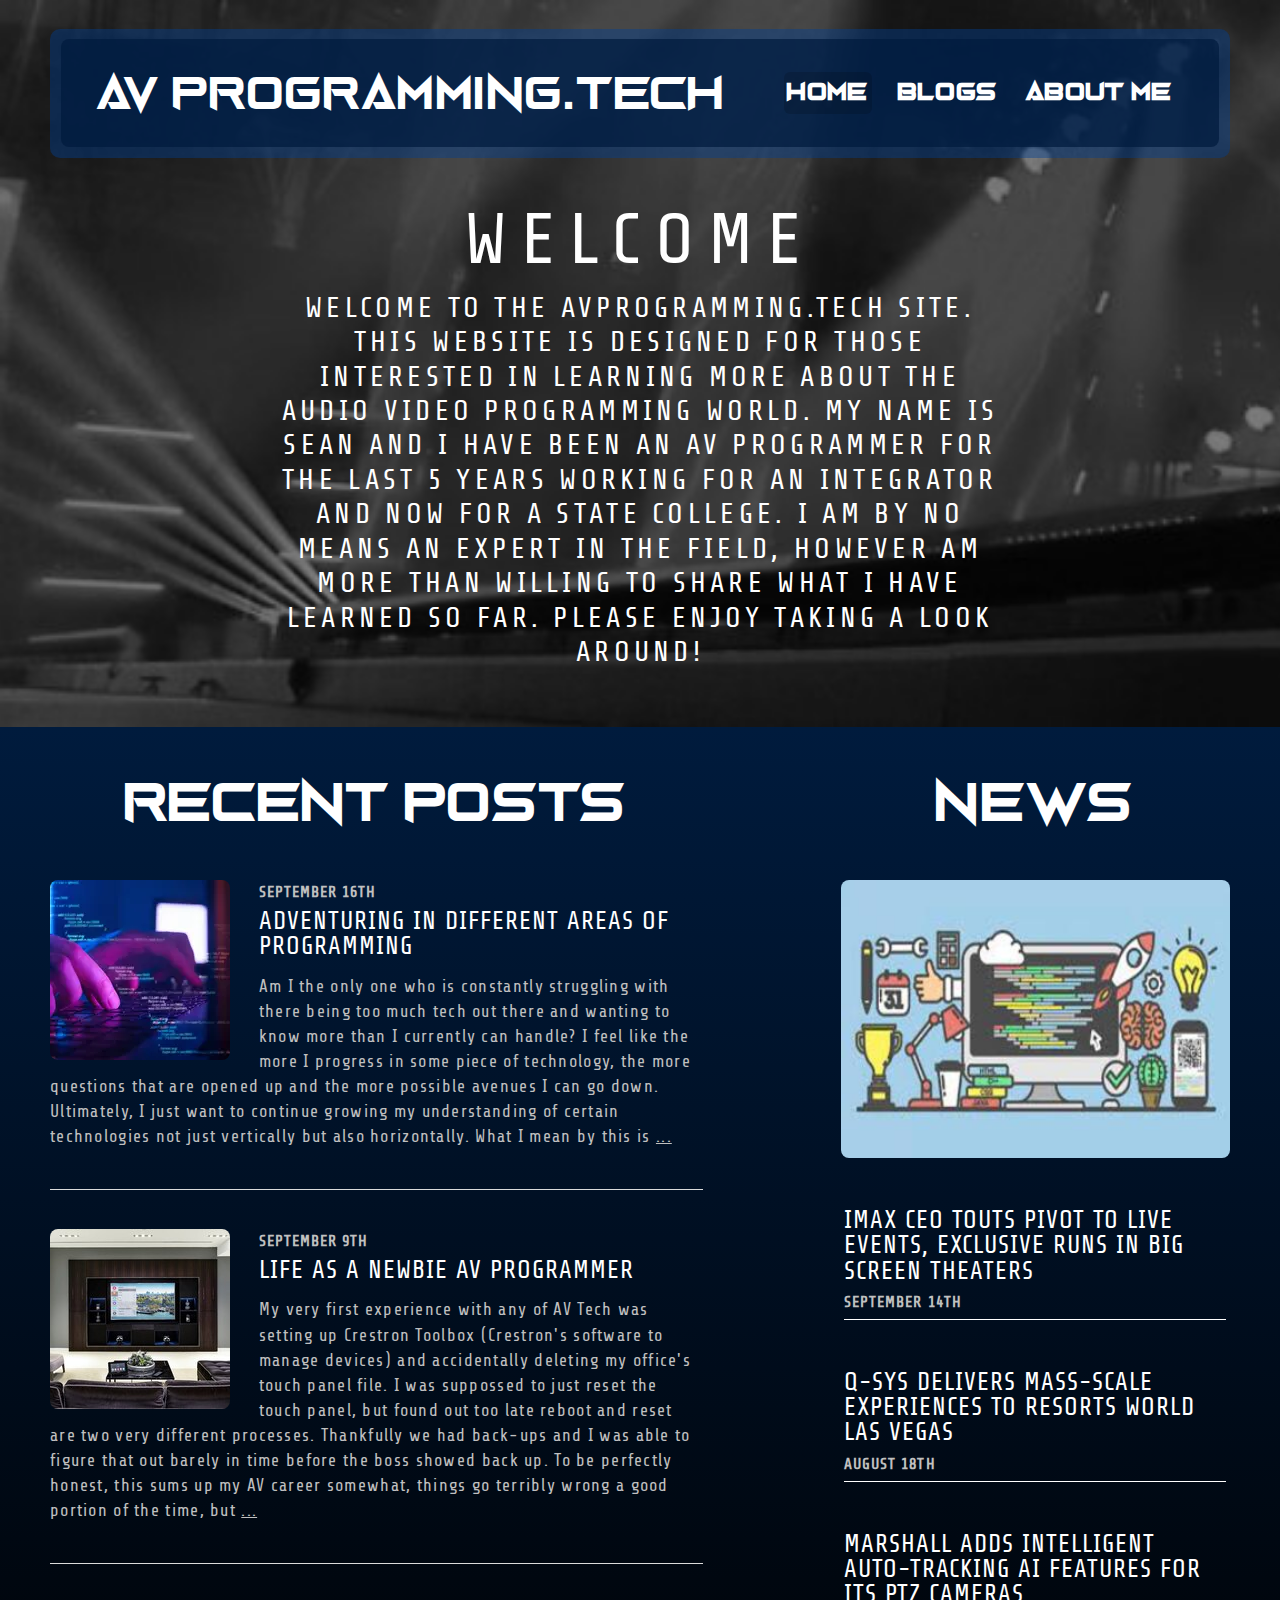
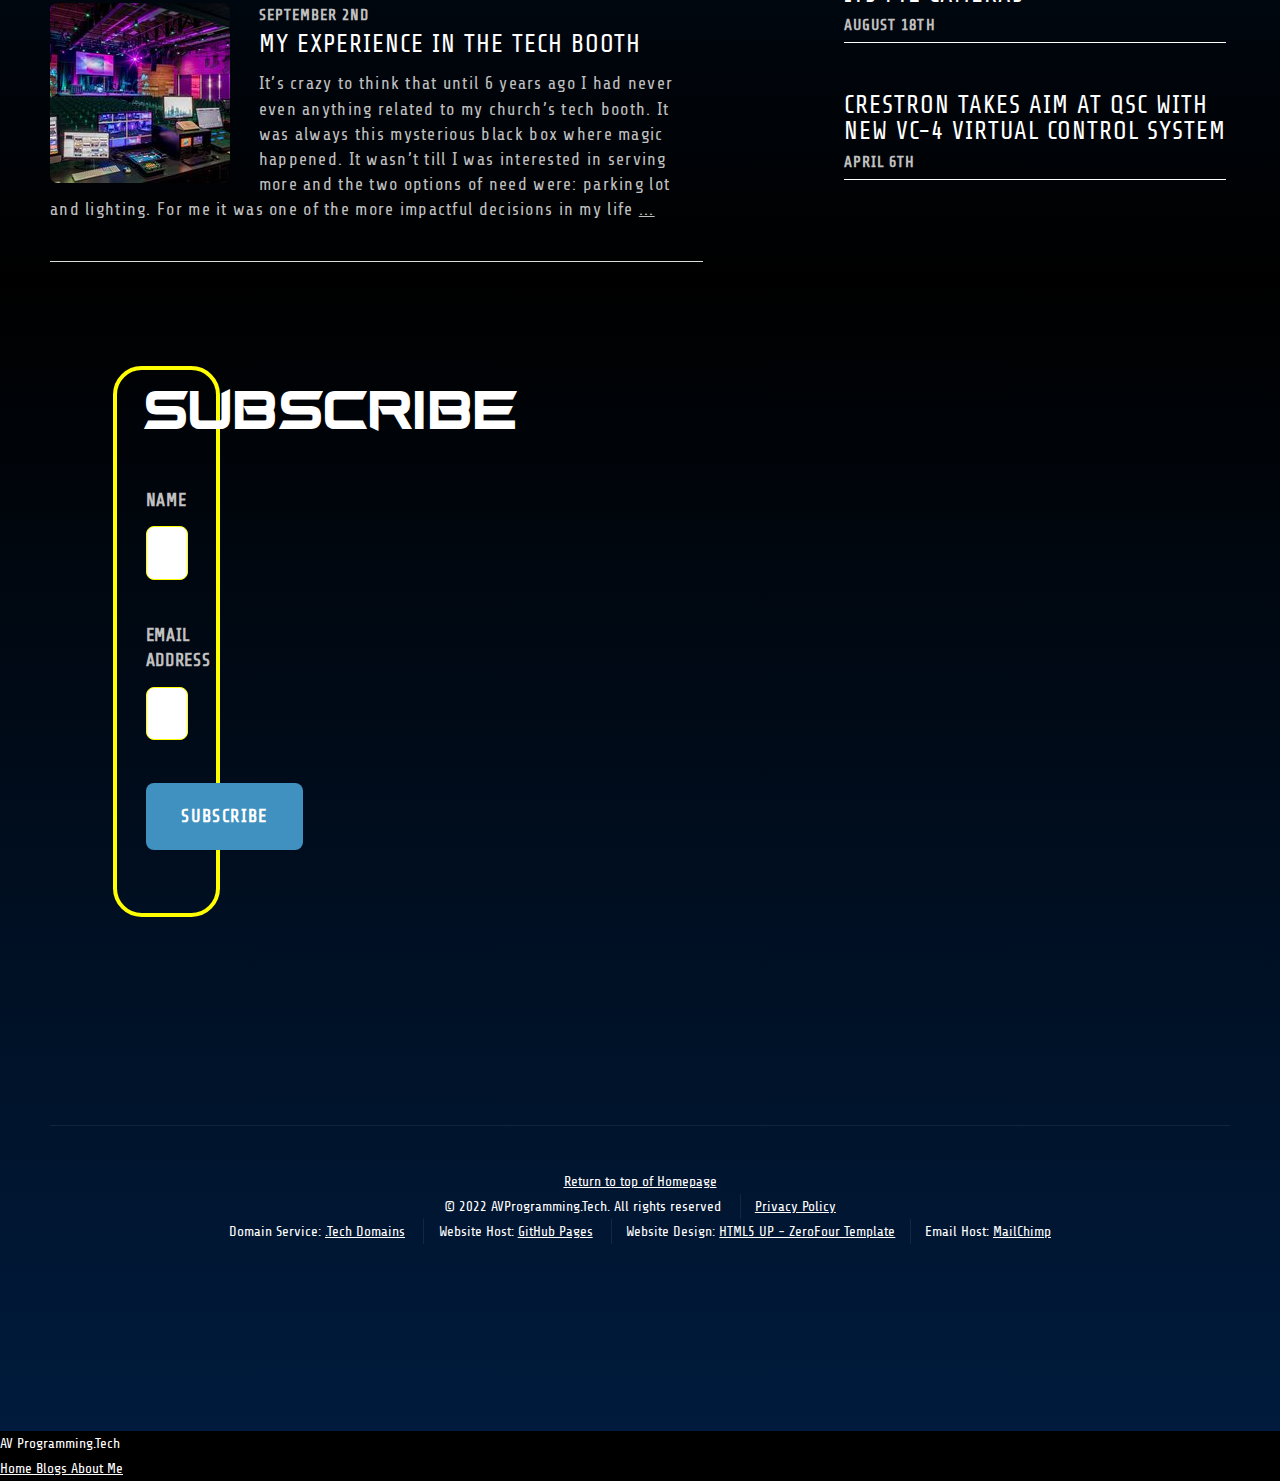
==== commit 2ad0d493: "button, menu, and respon fixes." ====
--- a/index.html
+++ b/index.html
@@ -10,6 +10,7 @@
   <meta charset="utf-8" />
   <meta name="viewport" content="width=device-width, initial-scale=1, user-scalable=no" />
   <link rel="stylesheet" href="assets/sass/main.css" />
+
 </head>
 
 <body class="homepage is-preload">
@@ -30,9 +31,9 @@
             <!-- Nav -->
             <nav id="nav">
               <ul>
-                <li class="current_page_item"><a href="index.html"> Home </a></li>
-                <li><a href="blogs.html"> Blogs </a></li>
-                <li><a href="about_me.html"> About Me </a></li>
+                <li class="current_page_item" title="Home"><a href="index.html"> Home </a></li>
+                <li><a href="blogs.html" title="Blogs"> Blogs </a></li>
+                <li><a href="about_me.html" title="About Me"> About Me </a></li>
               </ul>
             </nav>
 
@@ -75,12 +76,14 @@
 
                   <!-- Excerpt -->
                   <article class="box excerpt">
-                    <a href="/adventuring_in_different_areas_of_programming.html" class="image left"><img
+                    <a href="/adventuring_in_different_areas_of_programming.html" class="image left"
+                      title="Adventuring In Different Areas of Programming"><img
                         src="/assets/images/programming_keyboard.gif" alt="Programmer at keyboard"></a>
                     <div>
                       <header>
                         <span class="date"> September 16th </span>
-                        <h3><a href="/adventuring_in_different_areas_of_programming.html"> Adventuring in Different
+                        <h3 title="Adventuring In Different Areas of Programming"><a
+                            href="/adventuring_in_different_areas_of_programming.html"> Adventuring in Different
                             Areas of Programming </a></h3>
                       </header>
                       <p>Am I the only one who is constantly struggling with there being too much tech out there and
@@ -90,19 +93,22 @@
                         Ultimately, I just want to continue growing my understanding of certain technologies not just
                         vertically but also horizontally.
                         What I mean by this is
-                        <a class="continuation" href="/adventuring_in_different_areas_of_programming.html">...</a>
+                        <a class="continuation" title="continue reading"
+                          href="/adventuring_in_different_areas_of_programming.html">...</a>
                       </p>
                     </div>
                   </article>
 
                   <!-- Excerpt -->
                   <article class="box excerpt">
-                    <a href="/life_as_a_newbie_av_programmer.html" class="image left">
+                    <a href="/life_as_a_newbie_av_programmer.html" class="image left"
+                      title="Life As A Newbie AV Programmer">
                       <img src="/assets/images/sample_crestron_space.gif" alt="sample crestron space"></a>
                     <div>
                       <header>
                         <span class="date"> September 9th </span>
-                        <h3><a href="/life_as_a_newbie_av_programmer.html"> Life as a Newbie AV Programmer </a></h3>
+                        <h3 title="Life As A Newbie AV Programmer"><a href="/life_as_a_newbie_av_programmer.html"> Life
+                            as a Newbie AV Programmer </a></h3>
                       </header>
                       <p>My very first experience with any of AV Tech was setting up Crestron Toolbox (Crestron's
                         software to manage devices) and accidentally deleting my office's touch panel file.
@@ -112,19 +118,22 @@
                         showed back up.
                         To be perfectly honest, this sums up my AV career somewhat, things go terribly wrong a good
                         portion of the time, but
-                        <a class="continuation" href="/life_as_a_newbie_av_programmer.html">...</a>
+                        <a class="continuation" title="continue reading"
+                          href="/life_as_a_newbie_av_programmer.html">...</a>
                       </p>
                     </div>
                   </article>
 
                   <!-- Excerpt -->
                   <article class="box excerpt">
-                    <a href="/my_experience_in_the_tech_booth.html" class="image left">
+                    <a href="/my_experience_in_the_tech_booth.html" class="image left"
+                      title="My Experience In The Tech Booth">
                       <img src="/assets/images/church_tech_booth.gif" alt="church tech booth"></a>
                     <div>
                       <header>
                         <span class="date"> September 2nd </span>
-                        <h3><a href="/my_experience_in_the_tech_booth.html"> My Experience In The Tech Booth </a></h3>
+                        <h3 title="My Experience In The Tech Booth"><a href="/my_experience_in_the_tech_booth.html"> My
+                            Experience In The Tech Booth </a></h3>
                       </header>
                       <p>It’s crazy to think that until 6 years ago I had never even anything related to my church’s
                         tech booth.
@@ -132,7 +141,8 @@
                         It wasn’t till I was interested in serving more and the two options of need were: parking lot
                         and lighting.
                         For me it was one of the more impactful decisions in my life
-                        <a class="continuation" href="/my_experience_in_the_tech_booth.html">...</a>
+                        <a class="continuation" title="Life As A Newbie AV Programmer"
+                          href="/my_experience_in_the_tech_booth.html">...</a>
                       </p>
                     </div>
                   </article>
@@ -147,31 +157,36 @@
                 <!-- Spotlight -->
                 <section class="box spotlight">
                   <h5> News </h5>
-                  <a href="/the_journey_so_far.html" class="image featured">
+                  <a href="https://www.google.com/search?q=Audio+Video&sxsrf=ALiCzsYi7D-TNFnxvDiVv5y2JRWdCbMhAQ:1665390790316&source=lnms&tbm=nws&sa=X&ved=2ahUKEwik9t-ToNX6AhW-TDABHaDuD_MQ_AUoAHoECAEQCg&biw=2728&bih=1286&dpr=1"
+                    title="AV News from Google" target="_blank" class="image featured">
                     <img src="/assets/images/artsy_programming.gif" alt="artsy programming desk"></a>
                   <article>
                     <header>
                       <h3><a
                           href="https://www.hollywoodreporter.com/business/business-news/imax-ceo-touts-pivot-to-live-events-exclusive-runs-in-big-screen-theaters-1235220602/"
-                          target="_blank"> Imax CEO Touts Pivot to Live Events, Exclusive Runs in Big Screen Theaters
+                          title="IMAX CEO Touts Pivot to Live Events..." target="_blank"> Imax CEO Touts Pivot to Live
+                          Events, Exclusive Runs in Big Screen Theaters
                         </a></h3>
                       <span class="date"> September 14th </span>
                     </header>
                     <header>
                       <h3><a
-                          href="https://www.businesswire.com/news/home/20220818005143/en/Q-SYS-Delivers-Mass-Scale-Experiences-to-Resorts-World-Las-Vegas">
+                          href="https://www.businesswire.com/news/home/20220818005143/en/Q-SYS-Delivers-Mass-Scale-Experiences-to-Resorts-World-Las-Vegas"
+                          title="Q-Sys Delivers Mass-Scale Experience..." target="_blank">
                           Q-SYS Delivers Mass-Scale Experiences to Resorts World Las Vegas </a></h3>
                       <span class="date"> August 18th </span>
                     </header>
                     <header>
                       <h3><a
-                          href="https://www.newsshooter.com/2022/08/17/marshall-intelligent-auto-tracking-ai-features-for-its-ptz-cameras/">
+                          href="https://www.newsshooter.com/2022/08/17/marshall-intelligent-auto-tracking-ai-features-for-its-ptz-cameras/"
+                          title="Marshall adds Intelligent Auto-Tracking AI..." target="_blank">
                           Marshall adds Intelligent Auto-Tracking AI features for its PTZ Cameras </a></h3>
                       <span class="date"> August 18th </span>
                     </header>
                     <header>
                       <h3><a
-                          href="https://www.ravepubs.com/crestron-takes-aim-at-qsc-with-new-vc-4-virtual-control-system/">
+                          href="https://www.ravepubs.com/crestron-takes-aim-at-qsc-with-new-vc-4-virtual-control-system/"
+                          title="Crestron Take Aim at QSC With New VC-4..." target="_blank">
                           Crestron Takes Aim at QSC With New VC-4 Virtual Control System </a></h3>
                       <span class="date"> April 6th </span>
                     </header>
@@ -197,14 +212,15 @@
                             <div id="mc_embed_signup_scroll">
                               <h5>Subscribe</h5>
                               <div class="mc-field-group">
-                                <label for="mce-FNAME">First Name </label>
-                                <input type="text" value="" name="FNAME" class="" id="mce-FNAME">
+                                <label for="mce-FNAME"> Name </label>
+                                <input type="text" value="" name="FNAME" class="" id="mce-FNAME"
+                                  title="Enter Name Here">
                                 <span id="mce-FNAME-HELPERTEXT" class="helper_text"></span>
                               </div>
                               <div class="mc-field-group">
                                 <label for="mce-EMAIL">Email Address</label>
-                                <input type="email" value="" name="EMAIL" class="required email" id="mce-EMAIL"
-                                  required>
+                                <input type="email" value="" name="EMAIL" class="required email" id="mce-EMAIL" required
+                                  title="Enter Email Address Here">
                                 <span id="mce-EMAIL-HELPERTEXT" class="helper_text"></span>
                               </div>
                               <div id="mce-responses" class="clear foot">
@@ -215,7 +231,7 @@
                               <div class="optionalParent">
                                 <div class="clear foot">
                                   <input type="submit" value="Subscribe" name="subscribe" id="mc-embedded-subscribe"
-                                    class="button">
+                                    title="Subscribe" class="button">
                                   </p>
                                 </div>
                               </div>
@@ -239,22 +255,22 @@
                 <div class="col-14">
                   <div id="copyright">
                     <ul class="menu">
-                      <li><a href="index.html"> Return to top of Homepage</a></li>
+                      <li><a href="index.html" title="Top of Homepage"> Return to top of Homepage</a></li>
                     </ul>
                     <ul class="menu">
                       <li>&copy; 2022 AVProgramming.Tech. All rights reserved </li>
-                      <li><a href="/privacy_policy.html"> Privacy Policy </a></li>
+                      <li><a href="/privacy_policy.html" title="Privacy Policy"> Privacy Policy </a></li>
                     </ul>
                     <ul class="menu">
-                      <li> Domain Service: <a href="https://get.tech/"> .Tech Domains </a></li>
-                      <li> Website Host: <a href="https://githubpages.com"> GitHub Pages </a></li>
-                      <li> Website Design: <a href="https://html5up.net/zerofour"> HTML5 UP - ZeroFour Template </a>
-                      <li> Email Host: <a href="https://mailchimp.com"> MailChimp </a>
+                      <li> Domain Service: <a href="https://get.tech/" title=".Tech Domains"> .Tech Domains </a></li>
+                      <li> Website Host: <a href="https://githubpages.com" title="Github Pages"> GitHub Pages </a></li>
+                      <li> Website Design: <a href="https://html5up.net/zerofour" title="HTML5 UP"> HTML5 UP - ZeroFour
+                          Template </a>
+                      <li> Email Host: <a href="https://mailchimp.com" title="MailChimp"> MailChimp </a>
                       </li>
                     </ul>
                   </div>
                 </div>
-
               </div>
             </footer>
           </div>
